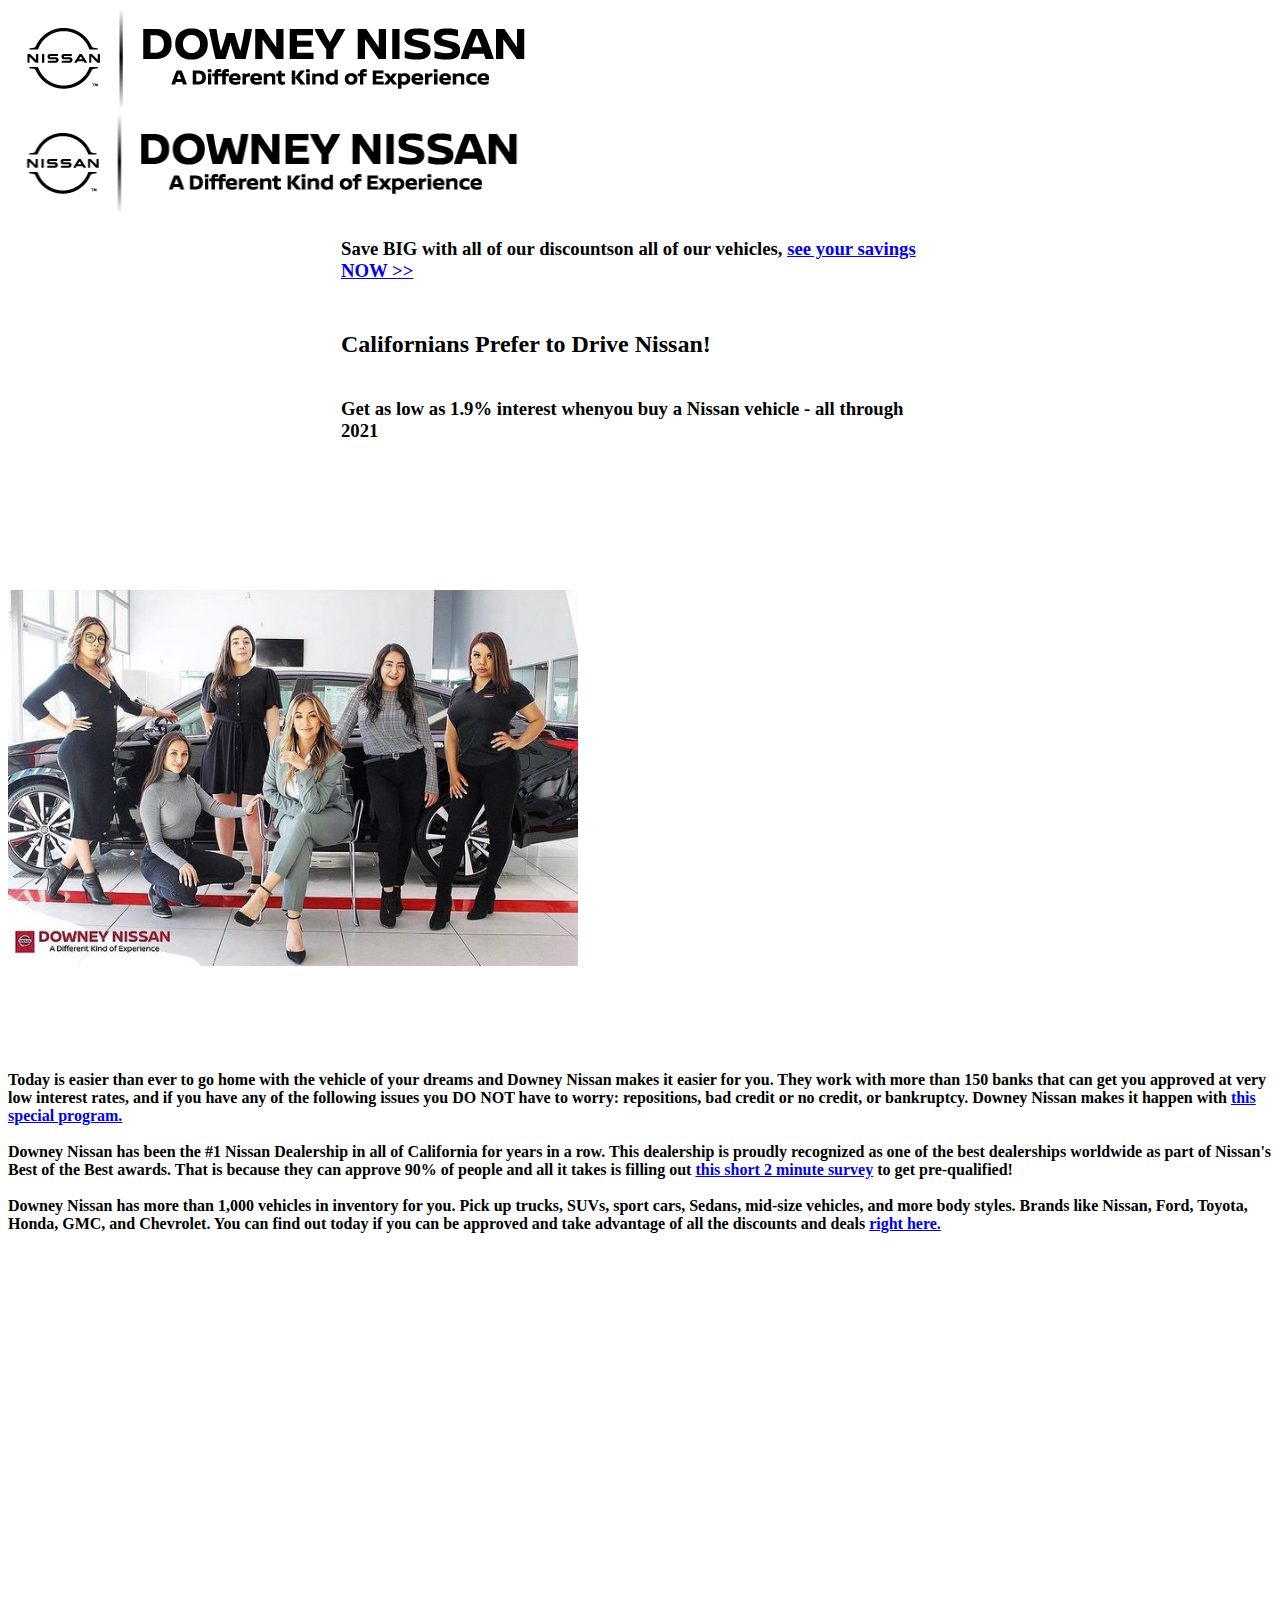
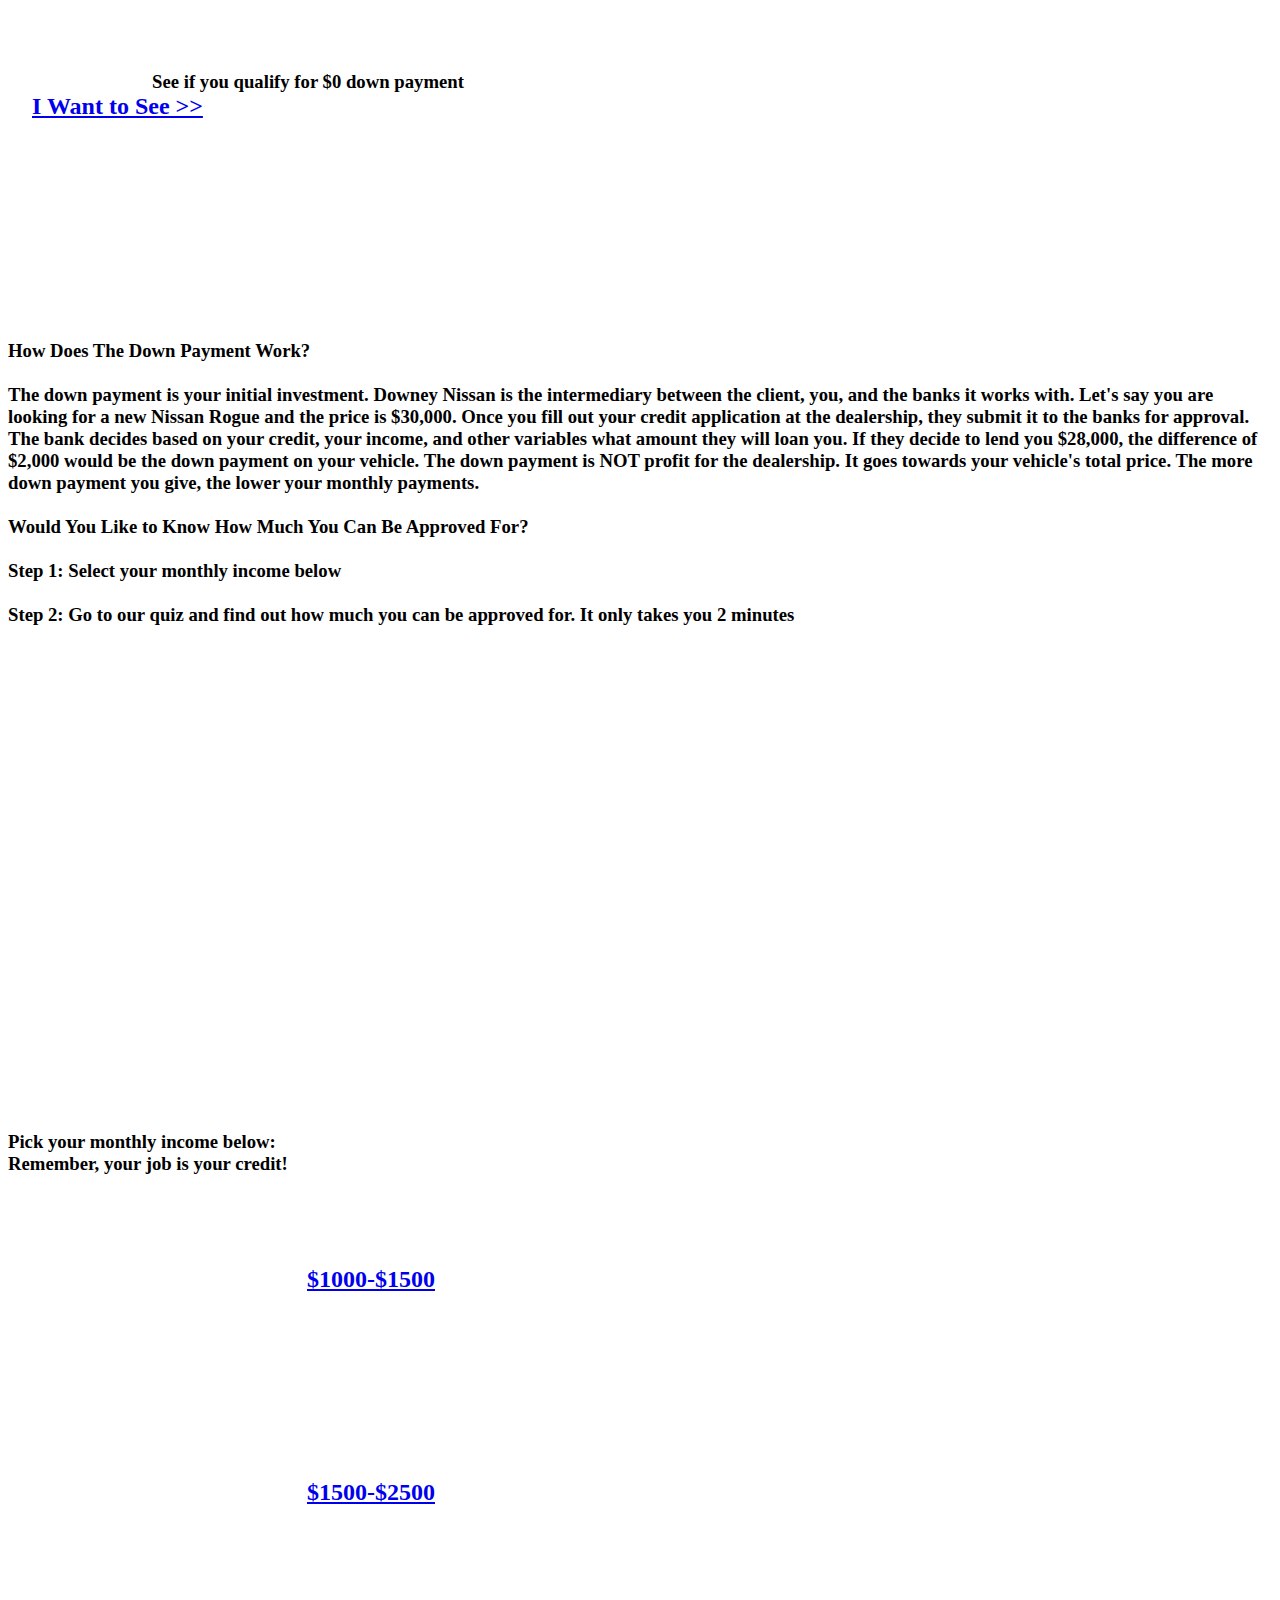
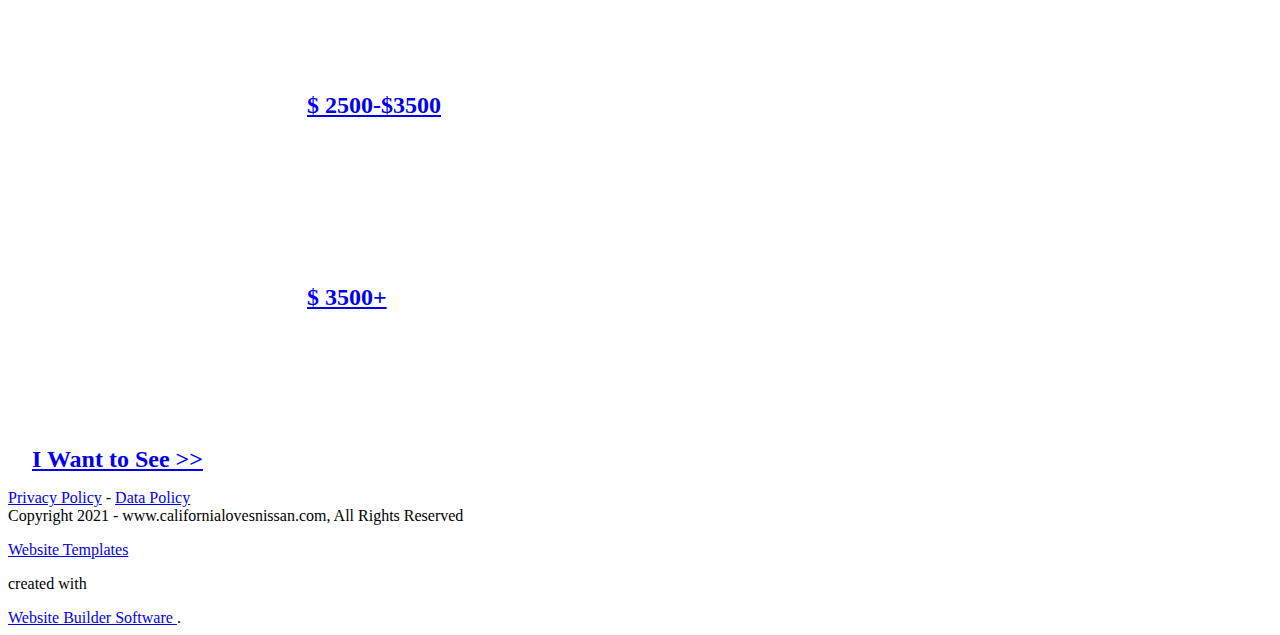
==== index.html @ 7647893a "Add files via upload" ====
<!DOCTYPE html>
<html style="font-size: 16px;">
  <head>
    <meta name="viewport" content="width=device-width, initial-scale=1.0">
    <meta charset="utf-8">
    <meta name="keywords" content="​Californians Prefer to Drive Nissan!">
    <meta name="description" content="">
    <meta name="page_type" content="np-template-header-footer-from-plugin">
    <title>Home</title>
    <link rel="stylesheet" href="nicepage.css" media="screen">
<link rel="stylesheet" href="Home.css" media="screen">
    <script class="u-script" type="text/javascript" src="jquery.js" defer=""></script>
    <script class="u-script" type="text/javascript" src="nicepage.js" defer=""></script>
    <meta name="generator" content="Nicepage 3.21.3, nicepage.com">
    <link id="u-theme-google-font" rel="stylesheet" href="https://fonts.googleapis.com/css?family=Roboto:100,100i,300,300i,400,400i,500,500i,700,700i,900,900i|Open+Sans:300,300i,400,400i,600,600i,700,700i,800,800i">
    
    
    
    
    
    
    
    
    <script type="application/ld+json">{
		"@context": "http://schema.org",
		"@type": "Organization",
		"name": "",
		"logo": "images/1c4e8a8b-c6d5-45f8-a0ec-f4ab6135fa18.png"
}</script>
    <meta name="theme-color" content="#478ac9">
    <meta property="og:title" content="Home">
    <meta property="og:type" content="website">
  </head>
  <body data-home-page="Home.html" data-home-page-title="Home" class="u-body"><header class="u-clearfix u-header u-header" id="sec-17c5"><div class="u-clearfix u-sheet u-sheet-1">
        <a href="https://nicepage.com" class="u-image u-logo u-image-1" data-image-width="537" data-image-height="101">
          <img src="images/1c4e8a8b-c6d5-45f8-a0ec-f4ab6135fa18.png" class="u-logo-image u-logo-image-1">
        </a>
      </div></header>
    <section class="u-clearfix u-section-1" id="sec-60d7">
      <div class="u-clearfix u-sheet u-sheet-1">
        <img class="u-image u-image-default u-image-1" src="images/1c4e8a8b-c6d5-45f8-a0ec-f4ab6135fa18.png" alt="" data-image-width="537" data-image-height="101">
      </div>
    </section>
    <section class="u-clearfix u-section-2" id="sec-3dcb">
      <div class="u-clearfix u-sheet u-sheet-1">
        <h3 class="u-align-center u-text u-text-1"> Save BIG with all of our discountson all of our vehicles,&nbsp;<a href="https://msgsndr.com/widget/survey/gq2xV0ipXV7Ov2pVZu5q" rel="noopener noreferrer" class="link--external u-active-none u-border-none u-btn u-button-style u-hover-none u-none u-text-palette-1-base u-btn-1">see your savings NOW &gt;&gt;</a>
        </h3>
        <h2 class="u-align-center u-text u-text-2"> Californians Prefer to Drive Nissan!</h2>
        <h3 class="u-align-center u-text u-text-3"> Get as low as 1.9% interest whenyou buy a Nissan vehicle - all through 2021</h3>
      </div>
    </section>
    <section class="u-clearfix u-section-3" id="sec-b639">
      <div class="u-clearfix u-sheet u-sheet-1">
        <img class="u-image u-image-default u-image-1" src="images/a7375b79-158e-428a-8b3e-96895ee8320e.jpeg" alt="" data-image-width="640" data-image-height="422">
      </div>
    </section>
    <section class="u-clearfix u-section-4" id="sec-b093">
      <div class="u-clearfix u-sheet u-valign-middle u-sheet-1">
        <h4 class="u-text u-text-default u-text-1"> Today is easier than ever to go home with the vehicle of your dreams and Downey Nissan makes it easier for you. They work with more than 150 banks that can get you approved at very low interest rates, and if you have any of the following issues you DO NOT have to worry: repositions, bad credit or no credit, or bankruptcy. Downey Nissan makes it happen with&nbsp;<a href="https://msgsndr.com/widget/survey/gq2xV0ipXV7Ov2pVZu5q" rel="noopener noreferrer" class="link--external u-active-none u-border-none u-btn u-button-style u-hover-none u-none u-text-palette-1-base u-btn-1">this special program.</a>
          <br>
          <br>Downey Nissan has been the #1 Nissan Dealership in all of California for years in a row. This dealership is proudly recognized as one of the best dealerships worldwide as part of Nissan's Best of the Best awards. That is because they can approve 90% of people and all it takes is filling out&nbsp;<a href="https://msgsndr.com/widget/survey/gq2xV0ipXV7Ov2pVZu5q" rel="noopener noreferrer" class="link--external u-active-none u-border-none u-btn u-button-style u-hover-none u-none u-text-palette-1-base u-btn-2">this short 2 minute survey</a>&nbsp;to get pre-qualified!<br>
          <br>Downey Nissan has more than 1,000 vehicles in inventory for you.&nbsp;Pick up trucks, SUVs, sport cars, Sedans, mid-size vehicles, and more body styles. Brands like Nissan, Ford, Toyota, Honda, GMC, and Chevrolet. You can find out today if you can be approved and take advantage of all the discounts and deals&nbsp;<a href="https://msgsndr.com/widget/survey/gq2xV0ipXV7Ov2pVZu5q" rel="noopener noreferrer" class="link--external u-active-none u-border-none u-btn u-button-style u-hover-none u-none u-text-palette-1-base u-btn-3">right here.</a>
        </h4>
      </div>
    </section>
    <section class="u-clearfix u-section-5" id="sec-127a">
      <div class="u-clearfix u-sheet u-sheet-1">
        <div class="u-border-3 u-border-grey-dark-1 u-line u-line-horizontal u-line-1"></div>
        <h3 class="u-text u-text-default u-text-1"> See if you qualify for $0 down payment</h3>
        <a href="https://nicepage.com/c/architecture-building-website-templates" class="u-border-none u-btn u-btn-round u-button-style u-custom-color-1 u-hover-custom-color-1 u-radius-6 u-btn-1">I Want to See &gt;&gt;<span style="font-size: 1.5rem;"></span>
        </a>
        <div class="u-border-3 u-border-grey-dark-1 u-expanded-width-md u-expanded-width-sm u-expanded-width-xs u-line u-line-horizontal u-line-2"></div>
      </div>
    </section>
    <section class="u-clearfix u-section-6" id="sec-6a4e">
      <div class="u-clearfix u-sheet u-sheet-1">
        <h3 class="u-text u-text-default u-text-1">
          <span style="font-weight: 700;"> How Does The Down Payment Work?</span>
          <br>
          <br>The down payment is your initial investment. Downey Nissan is the intermediary between the client, you, and the banks it works with. Let's say you are looking for a new Nissan Rogue and the price is $30,000. Once you fill out your credit application at the dealership, they submit it to the banks for approval. The bank decides based on your credit, your income, and other variables what amount they will loan you. If they decide to lend you $28,000, the difference of $2,000 would be the down payment on your vehicle.&nbsp;<span style="font-weight: 700;">The down payment is NOT profit for the dealership.</span>&nbsp;It goes towards your vehicle's total price. The more down payment you give, the lower your monthly payments.<br>
          <br>
          <span style="font-weight: 700;">Would You Like to Know How Much You Can Be Approved For?‍<br>
          </span>
          <br>Step 1: Select your monthly income below‍<br>
          <br>Step 2: Go to our quiz and find out how much you can be approved for. It only takes you 2 minutes
        </h3>
      </div>
    </section>
    <section class="u-clearfix u-section-7" id="sec-8693">
      <div class="u-clearfix u-sheet u-sheet-1">
        <div class="u-border-3 u-border-grey-dark-1 u-line u-line-horizontal u-line-1"></div>
        <h3 class="u-text u-text-default u-text-1"> Pick your monthly income below:<br>
          <span style="font-weight: 700;"></span>Remember, your job is your credit!
        </h3>
        <div class="u-clearfix u-layout-wrap u-layout-wrap-1">
          <div class="u-layout">
            <div class="u-layout-col">
              <div class="u-size-30">
                <div class="u-layout-row">
                  <div class="u-container-style u-layout-cell u-size-30 u-layout-cell-1">
                    <div class="u-container-layout u-valign-middle u-container-layout-1">
                      <a href="https://nicepage.com/k/awards-website-templates" class="u-align-center u-border-none u-btn u-btn-round u-button-style u-custom-color-2 u-hover-palette-1-light-1 u-radius-6 u-btn-1">$<span style="font-size: 1.5rem;"></span>1000-$1500
                      </a>
                    </div>
                  </div>
                  <div class="u-align-left u-container-style u-layout-cell u-size-30 u-layout-cell-2">
                    <div class="u-container-layout u-valign-middle u-container-layout-2">
                      <a href="https://nicepage.com/k/awards-website-templates" class="u-align-center u-border-none u-btn u-btn-round u-button-style u-custom-color-2 u-hover-palette-1-light-1 u-radius-6 u-btn-2">$<span style="font-size: 1.5rem;"></span>1500-$2500
                      </a>
                    </div>
                  </div>
                </div>
              </div>
              <div class="u-size-30">
                <div class="u-layout-row">
                  <div class="u-align-left u-container-style u-layout-cell u-size-30 u-layout-cell-3">
                    <div class="u-container-layout u-valign-middle u-container-layout-3">
                      <a href="https://nicepage.com/k/awards-website-templates" class="u-align-center u-border-none u-btn u-btn-round u-button-style u-custom-color-2 u-hover-palette-1-light-1 u-radius-6 u-btn-3">$<span style="font-size: 1.5rem;"> 25</span>00-$3500
                      </a>
                    </div>
                  </div>
                  <div class="u-align-left u-container-style u-layout-cell u-size-30 u-layout-cell-4">
                    <div class="u-container-layout u-container-layout-4">
                      <a href="https://nicepage.com/k/awards-website-templates" class="u-align-center u-border-none u-btn u-btn-round u-button-style u-custom-color-2 u-hover-palette-1-light-1 u-radius-6 u-btn-4">$<span style="font-size: 1.5rem;"> 35</span>00+
                      </a>
                    </div>
                  </div>
                </div>
              </div>
            </div>
          </div>
        </div>
        <a href="https://nicepage.com/c/architecture-building-website-templates" class="u-border-none u-btn u-btn-round u-button-style u-custom-color-1 u-hover-custom-color-1 u-radius-6 u-btn-5">I Want to See &gt;&gt;<span style="font-size: 1.5rem;"></span>
        </a>
      </div>
    </section>
    
    
    <footer class="u-align-center u-clearfix u-footer u-grey-80 u-footer" id="sec-2cbc"><div class="u-clearfix u-sheet u-valign-middle u-sheet-1">
        <p class="u-small-text u-text u-text-variant u-text-1">
          <a href="https://www.downeynissan.com/privacy-policy/" rel="noopener noreferrer" class="link--external u-active-none u-border-none u-btn u-button-style u-hover-none u-none u-text-palette-1-base u-btn-1">Privacy Policy</a>&nbsp;-&nbsp;<a href="https://www.downeynissan.com/privacy-policy/" rel="noopener noreferrer" class="link--external u-active-none u-border-none u-btn u-button-style u-hover-none u-none u-text-palette-1-base u-btn-2">Data Policy</a>
          <br>Copyright 2021 - www.californialovesnissan.com, All Rights Reserved
        </p>
      </div></footer>
    <section class="u-backlink u-clearfix u-grey-80">
      <a class="u-link" href="https://nicepage.com/website-templates" target="_blank">
        <span>Website Templates</span>
      </a>
      <p class="u-text">
        <span>created with</span>
      </p>
      <a class="u-link" href="https://nicepage.com/" target="_blank">
        <span>Website Builder Software</span>
      </a>. 
    </section>
  </body>
</html>
---- Home.css ----
.u-section-1 .u-sheet-1 {
  min-height: 100px;
}

.u-section-1 .u-image-1 {
  width: 529px;
  height: 101px;
  margin: 0 auto;
}

@media (max-width: 575px) {
  .u-section-1 .u-sheet-1 {
    min-height: 64px;
  }

  .u-section-1 .u-image-1 {
    width: 340px;
    height: 65px;
  }
}.u-section-2 .u-sheet-1 {
  min-height: 322px;
}

.u-section-2 .u-text-1 {
  width: 598px;
  margin: 20px auto 0;
}

.u-section-2 .u-btn-1 {
  background-image: none;
  padding: 0;
}

.u-section-2 .u-text-2 {
  font-weight: 700;
  width: 598px;
  margin: 49px auto 0;
}

.u-section-2 .u-text-3 {
  width: 598px;
  margin: 40px auto 29px;
}

@media (max-width: 767px) {
  .u-section-2 .u-text-1 {
    width: 540px;
  }

  .u-section-2 .u-text-2 {
    width: 540px;
  }

  .u-section-2 .u-text-3 {
    width: 540px;
  }
}

@media (max-width: 575px) {
  .u-section-2 .u-text-1 {
    width: 340px;
  }

  .u-section-2 .u-text-2 {
    width: 340px;
  }

  .u-section-2 .u-text-3 {
    width: 340px;
  }
}.u-section-3 .u-sheet-1 {
  min-height: 446px;
}

.u-section-3 .u-image-1 {
  width: 570px;
  height: 376px;
  margin: 30px auto 41px;
}

@media (max-width: 767px) {
  .u-section-3 .u-sheet-1 {
    min-height: 426px;
  }

  .u-section-3 .u-image-1 {
    width: 540px;
    height: 356px;
  }
}

@media (max-width: 575px) {
  .u-section-3 .u-sheet-1 {
    min-height: 294px;
  }

  .u-section-3 .u-image-1 {
    width: 340px;
    height: 224px;
  }
}.u-section-4 .u-sheet-1 {
  min-height: 500px;
}

.u-section-4 .u-text-1 {
  margin: 60px 0;
}

.u-section-4 .u-btn-1 {
  background-image: none;
  padding: 0;
}

.u-section-4 .u-btn-2 {
  background-image: none;
  padding: 0;
}

.u-section-4 .u-btn-3 {
  background-image: none;
  padding: 0;
}.u-section-5 .u-sheet-1 {
  min-height: 305px;
}

.u-section-5 .u-line-1 {
  width: 912px;
  height: 3px;
  margin: 45px auto 0;
}

.u-section-5 .u-text-1 {
  margin: 52px auto 0 144px;
}

.u-section-5 .u-btn-1 {
  border-style: none;
  font-weight: 700;
  font-size: 1.5rem;
  background-image: none;
  margin: -47px 164px 0 auto;
  padding: 10px 25px 11px 24px;
}

.u-section-5 .u-line-2 {
  width: 912px;
  height: 3px;
  margin: 55px auto 60px;
}

@media (max-width: 1199px) {
  .u-section-5 .u-sheet-1 {
    min-height: 306px;
  }

  .u-section-5 .u-text-1 {
    width: auto;
    margin-left: 64px;
  }

  .u-section-5 .u-btn-1 {
    margin-right: 86px;
  }
}

@media (max-width: 991px) {
  .u-section-5 .u-sheet-1 {
    min-height: 334px;
  }

  .u-section-5 .u-line-1 {
    width: 720px;
  }

  .u-section-5 .u-text-1 {
    margin-top: 45px;
    margin-left: auto;
  }

  .u-section-5 .u-btn-1 {
    margin-top: 27px;
    margin-right: auto;
  }

  .u-section-5 .u-line-2 {
    margin-top: 52px;
    transform-origin: center top 0px;
    margin-right: initial;
    margin-left: initial;
    width: auto;
  }
}

@media (max-width: 767px) {
  .u-section-5 .u-line-1 {
    width: 540px;
  }

  .u-section-5 .u-btn-1 {
    margin-top: 20px;
  }
}

@media (max-width: 575px) {
  .u-section-5 .u-line-1 {
    width: 340px;
  }
}.u-section-6 .u-sheet-1 {
  min-height: 728px;
}

.u-section-6 .u-text-1 {
  margin-bottom: 60px;
}.u-section-7 .u-sheet-1 {
  min-height: 781px;
}

.u-section-7 .u-line-1 {
  width: 912px;
  height: 3px;
  margin: 30px auto 0;
}

.u-section-7 .u-text-1 {
  font-weight: 700;
  margin: 30px auto 0;
}

.u-section-7 .u-layout-wrap-1 {
  width: 860px;
  margin: 61px auto 0;
}

.u-section-7 .u-layout-cell-1 {
  min-height: 213px;
}

.u-section-7 .u-container-layout-1 {
  padding: 30px;
}

.u-section-7 .u-btn-1 {
  border-style: none;
  font-weight: 700;
  font-size: 1.5rem;
  background-image: none;
  margin: 0 auto;
  padding: 21px 67px 22px;
}

.u-section-7 .u-layout-cell-2 {
  min-height: 213px;
}

.u-section-7 .u-container-layout-2 {
  padding: 30px;
}

.u-section-7 .u-btn-2 {
  border-style: none;
  font-weight: 700;
  font-size: 1.5rem;
  background-image: none;
  margin: 0 auto;
  padding: 21px 67px 22px;
}

.u-section-7 .u-layout-cell-3 {
  min-height: 192px;
}

.u-section-7 .u-container-layout-3 {
  padding: 30px;
}

.u-section-7 .u-btn-3 {
  border-style: none;
  font-weight: 700;
  font-size: 1.5rem;
  background-image: none;
  margin: 0 auto;
  padding: 21px 67px 22px;
}

.u-section-7 .u-layout-cell-4 {
  min-height: 192px;
}

.u-section-7 .u-container-layout-4 {
  padding: 30px;
}

.u-section-7 .u-btn-4 {
  border-style: none;
  font-weight: 700;
  font-size: 1.5rem;
  background-image: none;
  margin: 25px auto 0;
  padding: 21px 67px 22px;
}

.u-section-7 .u-btn-5 {
  border-style: none;
  font-weight: 700;
  font-size: 1.5rem;
  background-image: none;
  margin: 11px auto 60px;
  padding: 10px 25px 11px 24px;
}

@media (max-width: 1199px) {
  .u-section-7 .u-layout-wrap-1 {
    position: relative;
  }
}

@media (max-width: 991px) {
  .u-section-7 .u-sheet-1 {
    min-height: 576px;
  }

  .u-section-7 .u-line-1 {
    width: 720px;
  }

  .u-section-7 .u-layout-wrap-1 {
    width: 720px;
  }

  .u-section-7 .u-layout-cell-1 {
    min-height: 100px;
  }

  .u-section-7 .u-layout-cell-2 {
    min-height: 100px;
  }

  .u-section-7 .u-layout-cell-3 {
    min-height: 100px;
  }

  .u-section-7 .u-layout-cell-4 {
    min-height: 100px;
  }
}

@media (max-width: 767px) {
  .u-section-7 .u-sheet-1 {
    min-height: 776px;
  }

  .u-section-7 .u-line-1 {
    width: 540px;
  }

  .u-section-7 .u-layout-wrap-1 {
    width: 540px;
  }

  .u-section-7 .u-container-layout-1 {
    padding-left: 10px;
    padding-right: 10px;
  }

  .u-section-7 .u-container-layout-2 {
    padding-left: 10px;
    padding-right: 10px;
  }

  .u-section-7 .u-container-layout-3 {
    padding-left: 10px;
    padding-right: 10px;
  }

  .u-section-7 .u-container-layout-4 {
    padding-left: 10px;
    padding-right: 10px;
  }
}

@media (max-width: 575px) {
  .u-section-7 .u-line-1 {
    width: 340px;
  }

  .u-section-7 .u-layout-wrap-1 {
    width: 340px;
  }
}
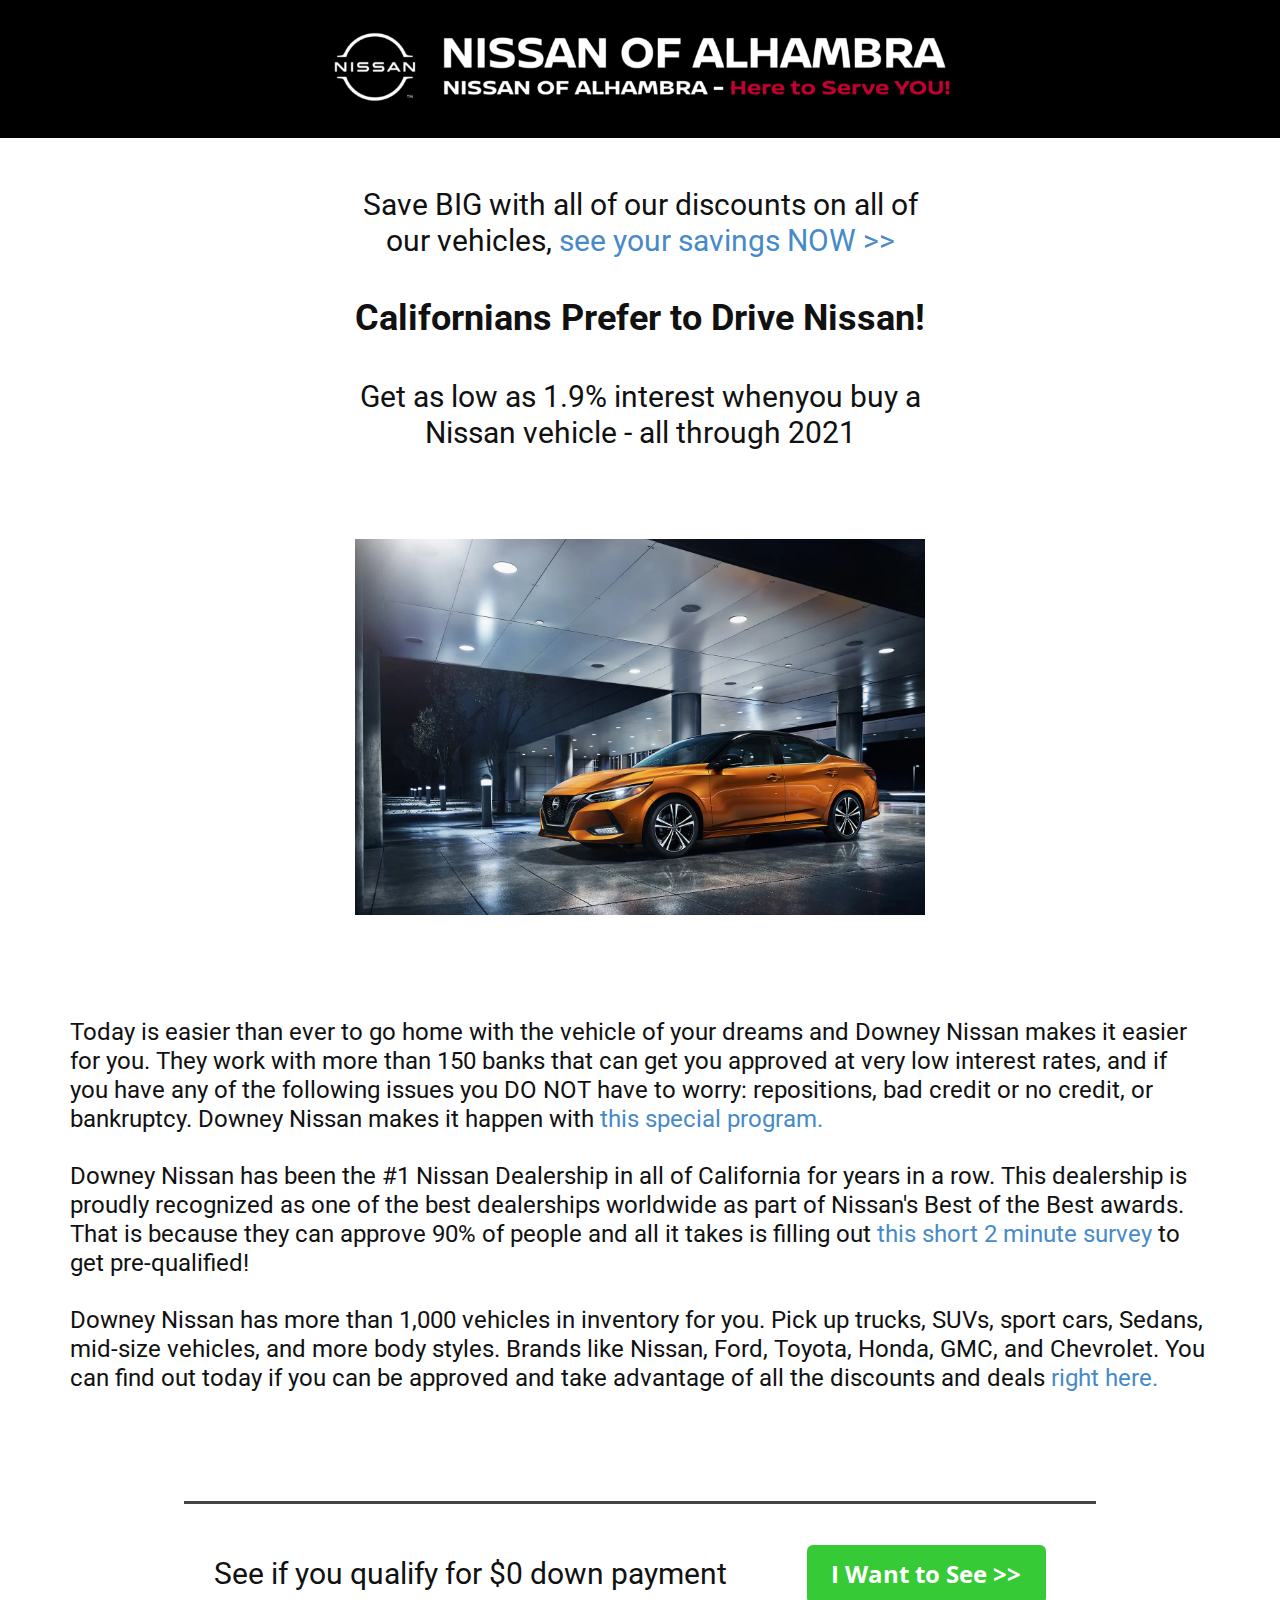
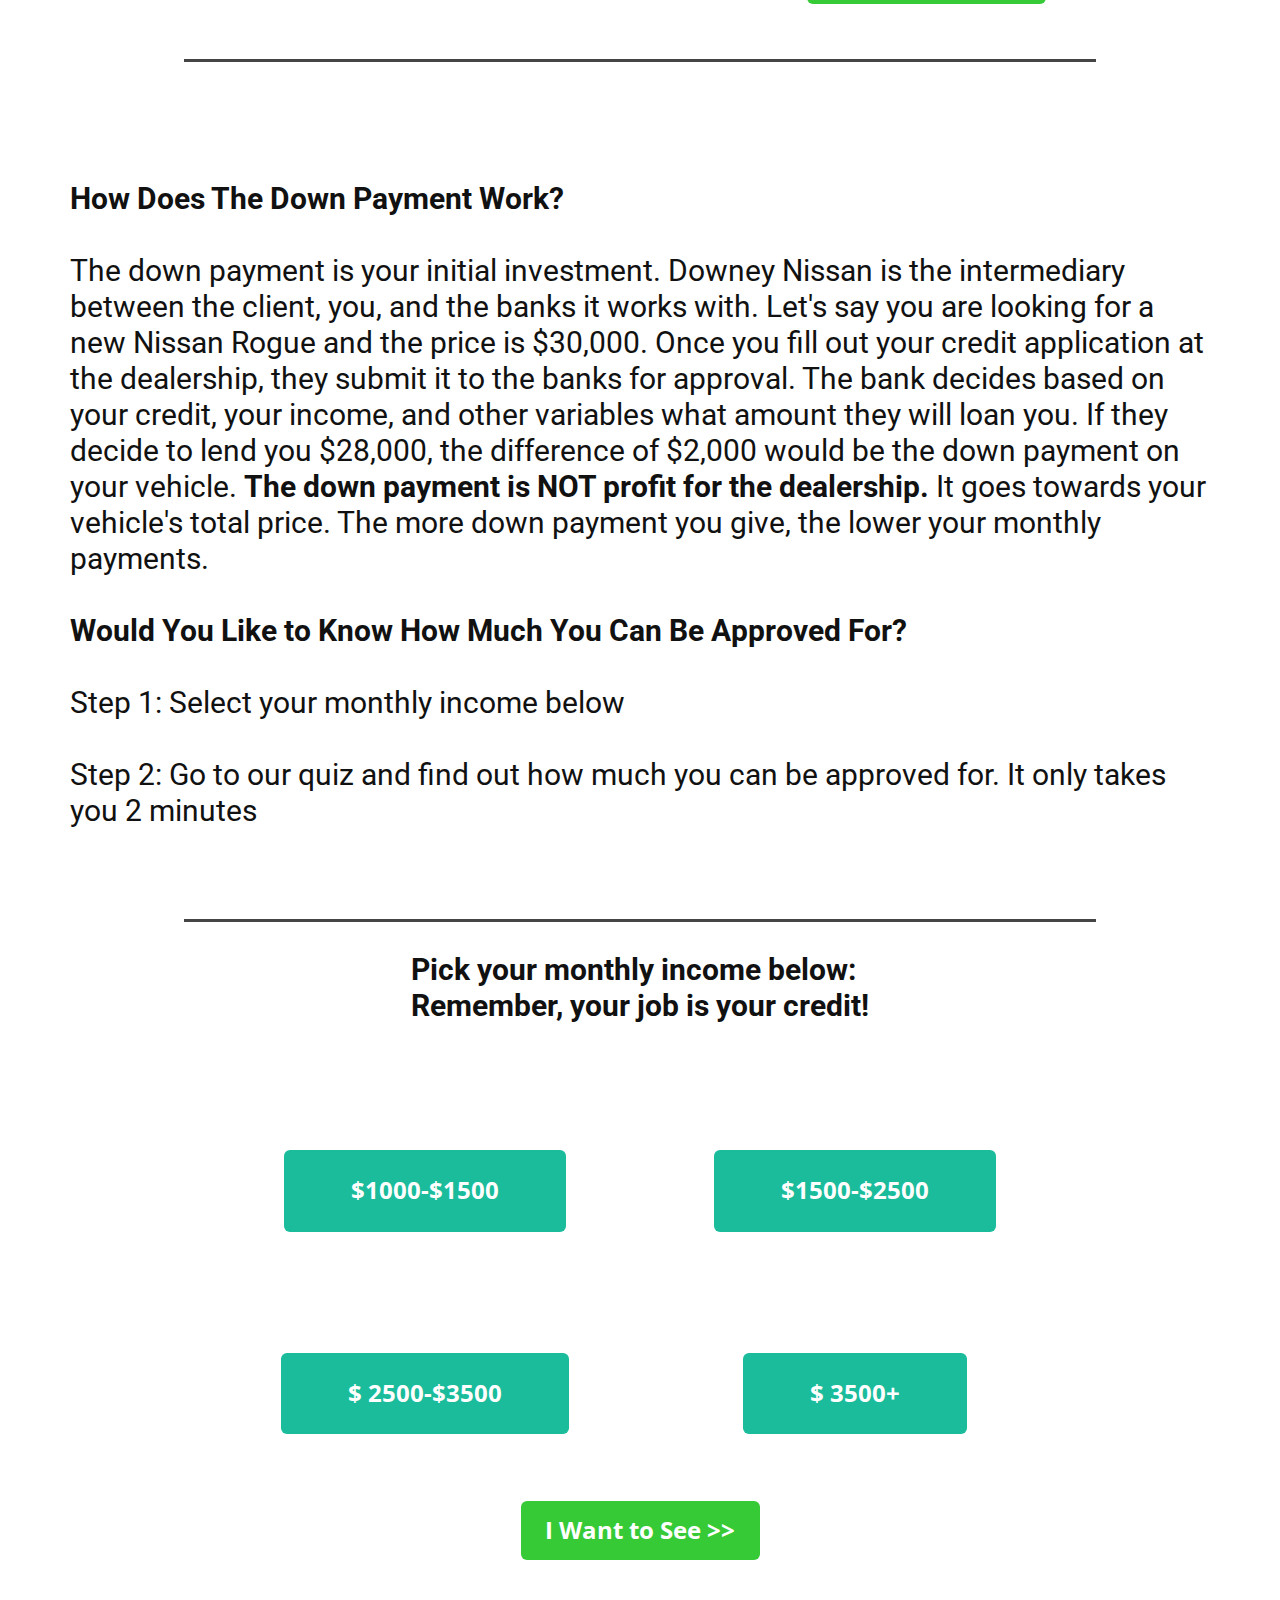
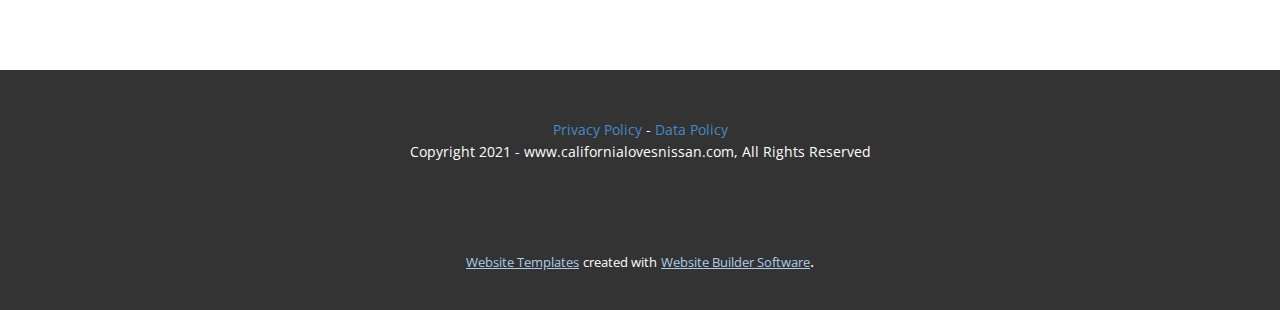
==== commit 7efb9279: "Add files via upload" ====
--- a/index.html
+++ b/index.html
@@ -12,8 +12,8 @@
     <script class="u-script" type="text/javascript" src="jquery.js" defer=""></script>
     <script class="u-script" type="text/javascript" src="nicepage.js" defer=""></script>
     <meta name="generator" content="Nicepage 3.21.3, nicepage.com">
+    
     <link id="u-theme-google-font" rel="stylesheet" href="https://fonts.googleapis.com/css?family=Roboto:100,100i,300,300i,400,400i,500,500i,700,700i,900,900i|Open+Sans:300,300i,400,400i,600,600i,700,700i,800,800i">
-    
     
     
     
@@ -25,45 +25,40 @@
 		"@context": "http://schema.org",
 		"@type": "Organization",
 		"name": "",
-		"logo": "images/1c4e8a8b-c6d5-45f8-a0ec-f4ab6135fa18.png"
+		"logo": "images/NissanofAlhambra_White-1024x134.png"
 }</script>
     <meta name="theme-color" content="#478ac9">
     <meta property="og:title" content="Home">
     <meta property="og:type" content="website">
   </head>
-  <body data-home-page="Home.html" data-home-page-title="Home" class="u-body"><header class="u-clearfix u-header u-header" id="sec-17c5"><div class="u-clearfix u-sheet u-sheet-1">
-        <a href="https://nicepage.com" class="u-image u-logo u-image-1" data-image-width="537" data-image-height="101">
-          <img src="images/1c4e8a8b-c6d5-45f8-a0ec-f4ab6135fa18.png" class="u-logo-image u-logo-image-1">
+  <body data-home-page="Home.html" data-home-page-title="Home" class="u-body"><header class="u-black u-clearfix u-header u-header" id="sec-17c5"><div class="u-clearfix u-sheet u-sheet-1">
+        <a href="https://nicepage.com" class="u-align-center u-image u-logo u-image-1" data-image-width="1024" data-image-height="134">
+          <img src="images/NissanofAlhambra_White-1024x134.png" class="u-logo-image u-logo-image-1">
         </a>
       </div></header>
-    <section class="u-clearfix u-section-1" id="sec-60d7">
+    <section class="u-clearfix u-section-1" id="sec-3dcb">
       <div class="u-clearfix u-sheet u-sheet-1">
-        <img class="u-image u-image-default u-image-1" src="images/1c4e8a8b-c6d5-45f8-a0ec-f4ab6135fa18.png" alt="" data-image-width="537" data-image-height="101">
-      </div>
-    </section>
-    <section class="u-clearfix u-section-2" id="sec-3dcb">
-      <div class="u-clearfix u-sheet u-sheet-1">
-        <h3 class="u-align-center u-text u-text-1"> Save BIG with all of our discountson all of our vehicles,&nbsp;<a href="https://msgsndr.com/widget/survey/gq2xV0ipXV7Ov2pVZu5q" rel="noopener noreferrer" class="link--external u-active-none u-border-none u-btn u-button-style u-hover-none u-none u-text-palette-1-base u-btn-1">see your savings NOW &gt;&gt;</a>
+        <h3 class="u-align-center u-text u-text-1"> Save BIG with all of our discounts on all of our vehicles,&nbsp;<a href="https://msgsndr.com/widget/survey/gq2xV0ipXV7Ov2pVZu5q" rel="noopener noreferrer" class="link--external u-active-none u-border-none u-btn u-button-style u-hover-none u-none u-text-palette-1-base u-btn-1">see your savings NOW &gt;&gt;</a>
         </h3>
         <h2 class="u-align-center u-text u-text-2"> Californians Prefer to Drive Nissan!</h2>
         <h3 class="u-align-center u-text u-text-3"> Get as low as 1.9% interest whenyou buy a Nissan vehicle - all through 2021</h3>
       </div>
     </section>
-    <section class="u-clearfix u-section-3" id="sec-b639">
+    <section class="u-clearfix u-section-2" id="sec-b639">
       <div class="u-clearfix u-sheet u-sheet-1">
-        <img class="u-image u-image-default u-image-1" src="images/a7375b79-158e-428a-8b3e-96895ee8320e.jpeg" alt="" data-image-width="640" data-image-height="422">
+        <img class="u-image u-image-default u-image-1" src="images/About-Us.png" alt="" data-image-width="1920" data-image-height="1080">
       </div>
     </section>
-    <section class="u-clearfix u-section-4" id="sec-b093">
+    <section class="u-clearfix u-section-3" id="sec-b093">
       <div class="u-clearfix u-sheet u-valign-middle u-sheet-1">
-        <h4 class="u-text u-text-default u-text-1"> Today is easier than ever to go home with the vehicle of your dreams and Downey Nissan makes it easier for you. They work with more than 150 banks that can get you approved at very low interest rates, and if you have any of the following issues you DO NOT have to worry: repositions, bad credit or no credit, or bankruptcy. Downey Nissan makes it happen with&nbsp;<a href="https://msgsndr.com/widget/survey/gq2xV0ipXV7Ov2pVZu5q" rel="noopener noreferrer" class="link--external u-active-none u-border-none u-btn u-button-style u-hover-none u-none u-text-palette-1-base u-btn-1">this special program.</a>
+        <h4 class="u-text u-text-1"> Today is easier than ever to go home with the vehicle of your dreams and Downey Nissan makes it easier for you. They work with more than 150 banks that can get you approved at very low interest rates, and if you have any of the following issues you DO NOT have to worry: repositions, bad credit or no credit, or bankruptcy. Downey Nissan makes it happen with&nbsp;<a href="https://msgsndr.com/widget/survey/gq2xV0ipXV7Ov2pVZu5q" rel="noopener noreferrer" class="link--external u-active-none u-border-none u-btn u-button-style u-hover-none u-none u-text-palette-1-base u-btn-1">this special program.</a>
           <br>
           <br>Downey Nissan has been the #1 Nissan Dealership in all of California for years in a row. This dealership is proudly recognized as one of the best dealerships worldwide as part of Nissan's Best of the Best awards. That is because they can approve 90% of people and all it takes is filling out&nbsp;<a href="https://msgsndr.com/widget/survey/gq2xV0ipXV7Ov2pVZu5q" rel="noopener noreferrer" class="link--external u-active-none u-border-none u-btn u-button-style u-hover-none u-none u-text-palette-1-base u-btn-2">this short 2 minute survey</a>&nbsp;to get pre-qualified!<br>
           <br>Downey Nissan has more than 1,000 vehicles in inventory for you.&nbsp;Pick up trucks, SUVs, sport cars, Sedans, mid-size vehicles, and more body styles. Brands like Nissan, Ford, Toyota, Honda, GMC, and Chevrolet. You can find out today if you can be approved and take advantage of all the discounts and deals&nbsp;<a href="https://msgsndr.com/widget/survey/gq2xV0ipXV7Ov2pVZu5q" rel="noopener noreferrer" class="link--external u-active-none u-border-none u-btn u-button-style u-hover-none u-none u-text-palette-1-base u-btn-3">right here.</a>
         </h4>
       </div>
     </section>
-    <section class="u-clearfix u-section-5" id="sec-127a">
+    <section class="u-clearfix u-section-4" id="sec-127a">
       <div class="u-clearfix u-sheet u-sheet-1">
         <div class="u-border-3 u-border-grey-dark-1 u-line u-line-horizontal u-line-1"></div>
         <h3 class="u-text u-text-default u-text-1"> See if you qualify for $0 down payment</h3>
@@ -72,7 +67,7 @@
         <div class="u-border-3 u-border-grey-dark-1 u-expanded-width-md u-expanded-width-sm u-expanded-width-xs u-line u-line-horizontal u-line-2"></div>
       </div>
     </section>
-    <section class="u-clearfix u-section-6" id="sec-6a4e">
+    <section class="u-clearfix u-section-5" id="sec-6a4e">
       <div class="u-clearfix u-sheet u-sheet-1">
         <h3 class="u-text u-text-default u-text-1">
           <span style="font-weight: 700;"> How Does The Down Payment Work?</span>
@@ -86,7 +81,7 @@
         </h3>
       </div>
     </section>
-    <section class="u-clearfix u-section-7" id="sec-8693">
+    <section class="u-clearfix u-section-6" id="sec-8693">
       <div class="u-clearfix u-sheet u-sheet-1">
         <div class="u-border-3 u-border-grey-dark-1 u-line u-line-horizontal u-line-1"></div>
         <h3 class="u-text u-text-default u-text-1"> Pick your monthly income below:<br>
--- a/nicepage.css
+++ b/nicepage.css
@@ -0,0 +1,34490 @@
+/*begin-commonstyles library*//*!
+ * froala_editor v3.2.3 (https://www.froala.com/wysiwyg-editor)
+ * License https://froala.com/wysiwyg-editor/terms/
+ * Copyright 2014-2020 Froala Labs
+ */
+
+.fr-clearfix::after {
+  clear: both;
+  display: block;
+  content: "";
+  height: 0; }
+
+.fr-hide-by-clipping {
+  position: absolute;
+  width: 1px;
+  height: 1px;
+  padding: 0;
+  margin: -1px;
+  overflow: hidden;
+  clip: rect(0, 0, 0, 0);
+  border: 0; }
+
+.fr-view img.fr-rounded, .fr-view .fr-img-caption.fr-rounded img {
+  border-radius: 10px;
+  -moz-border-radius: 10px;
+  -webkit-border-radius: 10px;
+  -moz-background-clip: padding;
+  -webkit-background-clip: padding-box;
+  background-clip: padding-box; }
+
+.fr-view img.fr-shadow, .fr-view .fr-img-caption.fr-shadow img {
+  -webkit-box-shadow: 10px 10px 5px 0px #cccccc;
+  -moz-box-shadow: 10px 10px 5px 0px #cccccc;
+  box-shadow: 10px 10px 5px 0px #cccccc; }
+
+.fr-view img.fr-bordered, .fr-view .fr-img-caption.fr-bordered img {
+  border: solid 5px #CCC; }
+
+.fr-view img.fr-bordered {
+  -webkit-box-sizing: content-box;
+  -moz-box-sizing: content-box;
+  box-sizing: content-box; }
+
+.fr-view .fr-img-caption.fr-bordered img {
+  -webkit-box-sizing: border-box;
+  -moz-box-sizing: border-box;
+  box-sizing: border-box; }
+
+.fr-view {
+  word-wrap: break-word; }
+  .fr-view span[style~="color:"] a {
+    color: inherit; }
+  .fr-view strong {
+    font-weight: 700; }
+  .fr-view table {
+    border: none;
+    border-collapse: collapse;
+    empty-cells: show;
+    max-width: 100%; }
+    .fr-view table td {
+      min-width: 5px; }
+    .fr-view table.fr-dashed-borders td, .fr-view table.fr-dashed-borders th {
+      border-style: dashed; }
+    .fr-view table.fr-alternate-rows tbody tr:nth-child(2n) {
+      background: whitesmoke; }
+    .fr-view table td, .fr-view table th {
+      border: 1px solid #DDD; }
+      .fr-view table td:empty, .fr-view table th:empty {
+        height: 20px; }
+      .fr-view table td.fr-highlighted, .fr-view table th.fr-highlighted {
+        border: 1px double red; }
+      .fr-view table td.fr-thick, .fr-view table th.fr-thick {
+        border-width: 2px; }
+    .fr-view table th {
+      background: #ececec; }
+  .fr-view hr {
+    clear: both;
+    user-select: none;
+    -o-user-select: none;
+    -moz-user-select: none;
+    -khtml-user-select: none;
+    -webkit-user-select: none;
+    -ms-user-select: none;
+    break-after: always;
+    page-break-after: always; }
+  .fr-view .fr-file {
+    position: relative; }
+    .fr-view .fr-file::after {
+      position: relative;
+      content: "\1F4CE";
+      font-weight: normal; }
+  .fr-view pre {
+    white-space: pre-wrap;
+    word-wrap: break-word;
+    overflow: visible; }
+/*.fr-view[dir="rtl"] blockquote {
+  border-left: none;
+  border-right: solid 2px #5E35B1;
+  margin-right: 0;
+  padding-right: 5px;
+  padding-left: 0; }
+  .fr-view[dir="rtl"] blockquote blockquote {
+    border-color: #00BCD4; }
+    .fr-view[dir="rtl"] blockquote blockquote blockquote {
+      border-color: #43A047; }
+.fr-view blockquote {
+  border-left: solid 2px #5E35B1;
+  margin-left: 0;
+  padding-left: 5px;
+  color: #5E35B1; }
+  .fr-view blockquote blockquote {
+    border-color: #00BCD4;
+    color: #00BCD4; }
+    .fr-view blockquote blockquote blockquote {
+      border-color: #43A047;
+      color: #43A047; }*/
+  .fr-view span.fr-emoticon {
+    font-weight: normal;
+    font-family: "Apple Color Emoji","Segoe UI Emoji","NotoColorEmoji","Segoe UI Symbol","Android Emoji","EmojiSymbols";
+    display: inline;
+    line-height: 0; }
+    .fr-view span.fr-emoticon.fr-emoticon-img {
+      background-repeat: no-repeat !important;
+      font-size: inherit;
+      height: 1em;
+      width: 1em;
+      min-height: 20px;
+      min-width: 20px;
+      display: inline-block;
+      margin: -.1em .1em .1em;
+      line-height: 1;
+      vertical-align: middle; }
+  .fr-view .fr-text-gray {
+    color: #AAA !important; }
+  .fr-view .fr-text-bordered {
+    border-top: solid 1px #222;
+    border-bottom: solid 1px #222;
+    padding: 10px 0; }
+  .fr-view .fr-text-spaced {
+    letter-spacing: 1px; }
+  .fr-view .fr-text-uppercase {
+    text-transform: uppercase; }
+  .fr-view .fr-class-highlighted {
+    background-color: #ffff00; }
+  .fr-view .fr-class-code {
+    border-color: #cccccc;
+    border-radius: 2px;
+    -moz-border-radius: 2px;
+    -webkit-border-radius: 2px;
+    -moz-background-clip: padding;
+    -webkit-background-clip: padding-box;
+    background-clip: padding-box;
+    background: #f5f5f5;
+    padding: 10px;
+    font-family: "Courier New", Courier, monospace; }
+  .fr-view .fr-class-transparency {
+    opacity: 0.5; }
+  .fr-view img {
+    position: relative;
+    max-width: 100%; }
+    .fr-view img.fr-dib {
+      margin: 10px auto;
+      display: block;
+      float: none;
+      vertical-align: top; }
+      .fr-view img.fr-dib.fr-fil {
+        margin-left: 0;
+        text-align: left; }
+      .fr-view img.fr-dib.fr-fir {
+        margin-right: 0;
+        text-align: right; }
+    .fr-view img.fr-dii {
+      display: inline-block;
+      float: none;
+      vertical-align: bottom;
+      margin-left: 5px;
+      margin-right: 5px;
+      max-width: calc(100% - (2 * 5px)); }
+      .fr-view img.fr-dii.fr-fil {
+        float: left;
+        margin: 10px 15px 10px 0;
+        max-width: calc(100% - 5px); }
+      .fr-view img.fr-dii.fr-fir {
+        float: right;
+        margin: 10px 0 10px 15px;
+        max-width: calc(100% - 5px); }
+  .fr-view span.fr-img-caption {
+    position: relative;
+    max-width: 100%; }
+    .fr-view span.fr-img-caption.fr-dib {
+      margin: 5px auto;
+      display: block;
+      float: none;
+      vertical-align: top; }
+      .fr-view span.fr-img-caption.fr-dib.fr-fil {
+        margin-left: 0;
+        text-align: left; }
+      .fr-view span.fr-img-caption.fr-dib.fr-fir {
+        margin-right: 0;
+        text-align: right; }
+    .fr-view span.fr-img-caption.fr-dii {
+      display: inline-block;
+      float: none;
+      vertical-align: bottom;
+      margin-left: 5px;
+      margin-right: 5px;
+      max-width: calc(100% - (2 * 5px)); }
+      .fr-view span.fr-img-caption.fr-dii.fr-fil {
+        float: left;
+        margin: 5px 5px 5px 0;
+        max-width: calc(100% - 5px); }
+      .fr-view span.fr-img-caption.fr-dii.fr-fir {
+        float: right;
+        margin: 5px 0 5px 5px;
+        max-width: calc(100% - 5px); }
+  .fr-view .fr-video {
+    text-align: center;
+    position: relative; }
+    .fr-view .fr-video.fr-rv {
+      padding-bottom: 56.25%;
+      padding-top: 30px;
+      height: 0;
+      overflow: hidden; }
+      .fr-view .fr-video.fr-rv > iframe, .fr-view .fr-video.fr-rv object, .fr-view .fr-video.fr-rv embed {
+        position: absolute !important;
+        top: 0;
+        left: 0;
+        width: 100%;
+        height: 100%; }
+    .fr-view .fr-video > * {
+      -webkit-box-sizing: content-box;
+      -moz-box-sizing: content-box;
+      box-sizing: content-box;
+      max-width: 100%;
+      border: none; }
+    .fr-view .fr-video.fr-dvb {
+      display: block;
+      clear: both; }
+      .fr-view .fr-video.fr-dvb.fr-fvl {
+        text-align: left; }
+      .fr-view .fr-video.fr-dvb.fr-fvr {
+        text-align: right; }
+    .fr-view .fr-video.fr-dvi {
+      display: inline-block; }
+      .fr-view .fr-video.fr-dvi.fr-fvl {
+        float: left; }
+      .fr-view .fr-video.fr-dvi.fr-fvr {
+        float: right; }
+  .fr-view a.fr-strong {
+    font-weight: 700; }
+  .fr-view a.fr-green {
+    color: green; }
+  .fr-view .fr-img-caption {
+    text-align: center; }
+    .fr-view .fr-img-caption .fr-img-wrap {
+      padding: 0;
+      margin: auto;
+      text-align: center;
+      width: 100%; }
+      .fr-view .fr-img-caption .fr-img-wrap a {
+        display: block; }
+      .fr-view .fr-img-caption .fr-img-wrap img {
+        display: block;
+        margin: auto;
+        width: 100%; }
+      .fr-view .fr-img-caption .fr-img-wrap > span {
+        margin: auto;
+        display: block;
+        padding: 5px 5px 10px;
+        font-size: 14px;
+        font-weight: initial;
+        -webkit-box-sizing: border-box;
+        -moz-box-sizing: border-box;
+        box-sizing: border-box;
+        -webkit-opacity: 0.9;
+        -moz-opacity: 0.9;
+        opacity: 0.9;
+        -ms-filter: "progid:DXImageTransform.Microsoft.Alpha(Opacity=0)";
+        width: 100%;
+        text-align: center; }
+  .fr-view button.fr-rounded, .fr-view input.fr-rounded, .fr-view textarea.fr-rounded {
+    border-radius: 10px;
+    -moz-border-radius: 10px;
+    -webkit-border-radius: 10px;
+    -moz-background-clip: padding;
+    -webkit-background-clip: padding-box;
+    background-clip: padding-box; }
+  .fr-view button.fr-large, .fr-view input.fr-large, .fr-view textarea.fr-large {
+    font-size: 24px; }
+  .fr-view ul, .fr-view ol {
+    list-style-position: inside; }
+
+/**
+ * Image style.
+ */
+a.fr-view.fr-strong {
+  font-weight: 700; }
+a.fr-view.fr-green {
+  color: green; }
+
+/**
+ * Link style.
+ */
+img.fr-view {
+  position: relative;
+  max-width: 100%; }
+  img.fr-view.fr-dib {
+    margin: 5px auto;
+    display: block;
+    float: none;
+    vertical-align: top; }
+    img.fr-view.fr-dib.fr-fil {
+      margin-left: 0;
+      text-align: left; }
+    img.fr-view.fr-dib.fr-fir {
+      margin-right: 0;
+      text-align: right; }
+  img.fr-view.fr-dii {
+    display: inline-block;
+    float: none;
+    vertical-align: bottom;
+    margin-left: 5px;
+    margin-right: 5px;
+    max-width: calc(100% - (2 * 5px)); }
+    img.fr-view.fr-dii.fr-fil {
+      float: left;
+      margin: 5px 5px 5px 0;
+      max-width: calc(100% - 5px); }
+    img.fr-view.fr-dii.fr-fir {
+      float: right;
+      margin: 5px 0 5px 5px;
+      max-width: calc(100% - 5px); }
+
+span.fr-img-caption.fr-view {
+  position: relative;
+  max-width: 100%; }
+  span.fr-img-caption.fr-view.fr-dib {
+    margin: 5px auto;
+    display: block;
+    float: none;
+    vertical-align: top; }
+    span.fr-img-caption.fr-view.fr-dib.fr-fil {
+      margin-left: 0;
+      text-align: left; }
+    span.fr-img-caption.fr-view.fr-dib.fr-fir {
+      margin-right: 0;
+      text-align: right; }
+  span.fr-img-caption.fr-view.fr-dii {
+    display: inline-block;
+    float: none;
+    vertical-align: bottom;
+    margin-left: 5px;
+    margin-right: 5px;
+    max-width: calc(100% - (2 * 5px)); }
+    span.fr-img-caption.fr-view.fr-dii.fr-fil {
+      float: left;
+      margin: 5px 5px 5px 0;
+      max-width: calc(100% - 5px); }
+    span.fr-img-caption.fr-view.fr-dii.fr-fir {
+      float: right;
+      margin: 5px 0 5px 5px;
+      max-width: calc(100% - 5px); }
+/*end-commonstyles library*//*begin-commonstyles library*/@charset "UTF-8";
+
+/*!
+ * animate.css -https://daneden.github.io/animate.css/
+ * Version - 3.7.2
+ * Licensed under the MIT license - http://opensource.org/licenses/MIT
+ *
+ * Copyright (c) 2019 Daniel Eden
+ */
+
+@-webkit-keyframes bounce {
+  from,
+  20%,
+  53%,
+  80%,
+  to {
+    -webkit-animation-timing-function: cubic-bezier(0.215, 0.61, 0.355, 1);
+    animation-timing-function: cubic-bezier(0.215, 0.61, 0.355, 1);
+    -webkit-transform: translate3d(0, 0, 0);
+    transform: translate3d(0, 0, 0);
+  }
+
+  40%,
+  43% {
+    -webkit-animation-timing-function: cubic-bezier(0.755, 0.05, 0.855, 0.06);
+    animation-timing-function: cubic-bezier(0.755, 0.05, 0.855, 0.06);
+    -webkit-transform: translate3d(0, -30px, 0);
+    transform: translate3d(0, -30px, 0);
+  }
+
+  70% {
+    -webkit-animation-timing-function: cubic-bezier(0.755, 0.05, 0.855, 0.06);
+    animation-timing-function: cubic-bezier(0.755, 0.05, 0.855, 0.06);
+    -webkit-transform: translate3d(0, -15px, 0);
+    transform: translate3d(0, -15px, 0);
+  }
+
+  90% {
+    -webkit-transform: translate3d(0, -4px, 0);
+    transform: translate3d(0, -4px, 0);
+  }
+}
+
+@keyframes bounce {
+  from,
+  20%,
+  53%,
+  80%,
+  to {
+    -webkit-animation-timing-function: cubic-bezier(0.215, 0.61, 0.355, 1);
+    animation-timing-function: cubic-bezier(0.215, 0.61, 0.355, 1);
+    -webkit-transform: translate3d(0, 0, 0);
+    transform: translate3d(0, 0, 0);
+  }
+
+  40%,
+  43% {
+    -webkit-animation-timing-function: cubic-bezier(0.755, 0.05, 0.855, 0.06);
+    animation-timing-function: cubic-bezier(0.755, 0.05, 0.855, 0.06);
+    -webkit-transform: translate3d(0, -30px, 0);
+    transform: translate3d(0, -30px, 0);
+  }
+
+  70% {
+    -webkit-animation-timing-function: cubic-bezier(0.755, 0.05, 0.855, 0.06);
+    animation-timing-function: cubic-bezier(0.755, 0.05, 0.855, 0.06);
+    -webkit-transform: translate3d(0, -15px, 0);
+    transform: translate3d(0, -15px, 0);
+  }
+
+  90% {
+    -webkit-transform: translate3d(0, -4px, 0);
+    transform: translate3d(0, -4px, 0);
+  }
+}
+
+.bounce {
+  -webkit-animation-name: bounce;
+  animation-name: bounce;
+  -webkit-transform-origin: center bottom;
+  transform-origin: center bottom;
+}
+
+@-webkit-keyframes flash {
+  from,
+  50%,
+  to {
+    opacity: 1;
+  }
+
+  25%,
+  75% {
+    opacity: 0;
+  }
+}
+
+@keyframes flash {
+  from,
+  50%,
+  to {
+    opacity: 1;
+  }
+
+  25%,
+  75% {
+    opacity: 0;
+  }
+}
+
+.flash {
+  -webkit-animation-name: flash;
+  animation-name: flash;
+}
+
+/* originally authored by Nick Pettit - https://github.com/nickpettit/glide */
+
+@-webkit-keyframes pulse {
+  from {
+    -webkit-transform: scale3d(1, 1, 1);
+    transform: scale3d(1, 1, 1);
+  }
+
+  50% {
+    -webkit-transform: scale3d(1.05, 1.05, 1.05);
+    transform: scale3d(1.05, 1.05, 1.05);
+  }
+
+  to {
+    -webkit-transform: scale3d(1, 1, 1);
+    transform: scale3d(1, 1, 1);
+  }
+}
+
+@keyframes pulse {
+  from {
+    -webkit-transform: scale3d(1, 1, 1);
+    transform: scale3d(1, 1, 1);
+  }
+
+  50% {
+    -webkit-transform: scale3d(1.05, 1.05, 1.05);
+    transform: scale3d(1.05, 1.05, 1.05);
+  }
+
+  to {
+    -webkit-transform: scale3d(1, 1, 1);
+    transform: scale3d(1, 1, 1);
+  }
+}
+
+.pulse {
+  -webkit-animation-name: pulse;
+  animation-name: pulse;
+}
+
+@-webkit-keyframes rubberBand {
+  from {
+    -webkit-transform: scale3d(1, 1, 1);
+    transform: scale3d(1, 1, 1);
+  }
+
+  30% {
+    -webkit-transform: scale3d(1.25, 0.75, 1);
+    transform: scale3d(1.25, 0.75, 1);
+  }
+
+  40% {
+    -webkit-transform: scale3d(0.75, 1.25, 1);
+    transform: scale3d(0.75, 1.25, 1);
+  }
+
+  50% {
+    -webkit-transform: scale3d(1.15, 0.85, 1);
+    transform: scale3d(1.15, 0.85, 1);
+  }
+
+  65% {
+    -webkit-transform: scale3d(0.95, 1.05, 1);
+    transform: scale3d(0.95, 1.05, 1);
+  }
+
+  75% {
+    -webkit-transform: scale3d(1.05, 0.95, 1);
+    transform: scale3d(1.05, 0.95, 1);
+  }
+
+  to {
+    -webkit-transform: scale3d(1, 1, 1);
+    transform: scale3d(1, 1, 1);
+  }
+}
+
+@keyframes rubberBand {
+  from {
+    -webkit-transform: scale3d(1, 1, 1);
+    transform: scale3d(1, 1, 1);
+  }
+
+  30% {
+    -webkit-transform: scale3d(1.25, 0.75, 1);
+    transform: scale3d(1.25, 0.75, 1);
+  }
+
+  40% {
+    -webkit-transform: scale3d(0.75, 1.25, 1);
+    transform: scale3d(0.75, 1.25, 1);
+  }
+
+  50% {
+    -webkit-transform: scale3d(1.15, 0.85, 1);
+    transform: scale3d(1.15, 0.85, 1);
+  }
+
+  65% {
+    -webkit-transform: scale3d(0.95, 1.05, 1);
+    transform: scale3d(0.95, 1.05, 1);
+  }
+
+  75% {
+    -webkit-transform: scale3d(1.05, 0.95, 1);
+    transform: scale3d(1.05, 0.95, 1);
+  }
+
+  to {
+    -webkit-transform: scale3d(1, 1, 1);
+    transform: scale3d(1, 1, 1);
+  }
+}
+
+.rubberBand {
+  -webkit-animation-name: rubberBand;
+  animation-name: rubberBand;
+}
+
+@-webkit-keyframes shake {
+  from,
+  to {
+    -webkit-transform: translate3d(0, 0, 0);
+    transform: translate3d(0, 0, 0);
+  }
+
+  10%,
+  30%,
+  50%,
+  70%,
+  90% {
+    -webkit-transform: translate3d(-10px, 0, 0);
+    transform: translate3d(-10px, 0, 0);
+  }
+
+  20%,
+  40%,
+  60%,
+  80% {
+    -webkit-transform: translate3d(10px, 0, 0);
+    transform: translate3d(10px, 0, 0);
+  }
+}
+
+@keyframes shake {
+  from,
+  to {
+    -webkit-transform: translate3d(0, 0, 0);
+    transform: translate3d(0, 0, 0);
+  }
+
+  10%,
+  30%,
+  50%,
+  70%,
+  90% {
+    -webkit-transform: translate3d(-10px, 0, 0);
+    transform: translate3d(-10px, 0, 0);
+  }
+
+  20%,
+  40%,
+  60%,
+  80% {
+    -webkit-transform: translate3d(10px, 0, 0);
+    transform: translate3d(10px, 0, 0);
+  }
+}
+
+.shake {
+  -webkit-animation-name: shake;
+  animation-name: shake;
+}
+
+@-webkit-keyframes headShake {
+  0% {
+    -webkit-transform: translateX(0);
+    transform: translateX(0);
+  }
+
+  6.5% {
+    -webkit-transform: translateX(-6px) rotateY(-9deg);
+    transform: translateX(-6px) rotateY(-9deg);
+  }
+
+  18.5% {
+    -webkit-transform: translateX(5px) rotateY(7deg);
+    transform: translateX(5px) rotateY(7deg);
+  }
+
+  31.5% {
+    -webkit-transform: translateX(-3px) rotateY(-5deg);
+    transform: translateX(-3px) rotateY(-5deg);
+  }
+
+  43.5% {
+    -webkit-transform: translateX(2px) rotateY(3deg);
+    transform: translateX(2px) rotateY(3deg);
+  }
+
+  50% {
+    -webkit-transform: translateX(0);
+    transform: translateX(0);
+  }
+}
+
+@keyframes headShake {
+  0% {
+    -webkit-transform: translateX(0);
+    transform: translateX(0);
+  }
+
+  6.5% {
+    -webkit-transform: translateX(-6px) rotateY(-9deg);
+    transform: translateX(-6px) rotateY(-9deg);
+  }
+
+  18.5% {
+    -webkit-transform: translateX(5px) rotateY(7deg);
+    transform: translateX(5px) rotateY(7deg);
+  }
+
+  31.5% {
+    -webkit-transform: translateX(-3px) rotateY(-5deg);
+    transform: translateX(-3px) rotateY(-5deg);
+  }
+
+  43.5% {
+    -webkit-transform: translateX(2px) rotateY(3deg);
+    transform: translateX(2px) rotateY(3deg);
+  }
+
+  50% {
+    -webkit-transform: translateX(0);
+    transform: translateX(0);
+  }
+}
+
+.headShake {
+  -webkit-animation-timing-function: ease-in-out;
+  animation-timing-function: ease-in-out;
+  -webkit-animation-name: headShake;
+  animation-name: headShake;
+}
+
+@-webkit-keyframes swing {
+  20% {
+    -webkit-transform: rotate3d(0, 0, 1, 15deg);
+    transform: rotate3d(0, 0, 1, 15deg);
+  }
+
+  40% {
+    -webkit-transform: rotate3d(0, 0, 1, -10deg);
+    transform: rotate3d(0, 0, 1, -10deg);
+  }
+
+  60% {
+    -webkit-transform: rotate3d(0, 0, 1, 5deg);
+    transform: rotate3d(0, 0, 1, 5deg);
+  }
+
+  80% {
+    -webkit-transform: rotate3d(0, 0, 1, -5deg);
+    transform: rotate3d(0, 0, 1, -5deg);
+  }
+
+  to {
+    -webkit-transform: rotate3d(0, 0, 1, 0deg);
+    transform: rotate3d(0, 0, 1, 0deg);
+  }
+}
+
+@keyframes swing {
+  20% {
+    -webkit-transform: rotate3d(0, 0, 1, 15deg);
+    transform: rotate3d(0, 0, 1, 15deg);
+  }
+
+  40% {
+    -webkit-transform: rotate3d(0, 0, 1, -10deg);
+    transform: rotate3d(0, 0, 1, -10deg);
+  }
+
+  60% {
+    -webkit-transform: rotate3d(0, 0, 1, 5deg);
+    transform: rotate3d(0, 0, 1, 5deg);
+  }
+
+  80% {
+    -webkit-transform: rotate3d(0, 0, 1, -5deg);
+    transform: rotate3d(0, 0, 1, -5deg);
+  }
+
+  to {
+    -webkit-transform: rotate3d(0, 0, 1, 0deg);
+    transform: rotate3d(0, 0, 1, 0deg);
+  }
+}
+
+.swing {
+  -webkit-transform-origin: top center;
+  transform-origin: top center;
+  -webkit-animation-name: swing;
+  animation-name: swing;
+}
+
+@-webkit-keyframes tada {
+  from {
+    -webkit-transform: scale3d(1, 1, 1);
+    transform: scale3d(1, 1, 1);
+  }
+
+  10%,
+  20% {
+    -webkit-transform: scale3d(0.9, 0.9, 0.9) rotate3d(0, 0, 1, -3deg);
+    transform: scale3d(0.9, 0.9, 0.9) rotate3d(0, 0, 1, -3deg);
+  }
+
+  30%,
+  50%,
+  70%,
+  90% {
+    -webkit-transform: scale3d(1.1, 1.1, 1.1) rotate3d(0, 0, 1, 3deg);
+    transform: scale3d(1.1, 1.1, 1.1) rotate3d(0, 0, 1, 3deg);
+  }
+
+  40%,
+  60%,
+  80% {
+    -webkit-transform: scale3d(1.1, 1.1, 1.1) rotate3d(0, 0, 1, -3deg);
+    transform: scale3d(1.1, 1.1, 1.1) rotate3d(0, 0, 1, -3deg);
+  }
+
+  to {
+    -webkit-transform: scale3d(1, 1, 1);
+    transform: scale3d(1, 1, 1);
+  }
+}
+
+@keyframes tada {
+  from {
+    -webkit-transform: scale3d(1, 1, 1);
+    transform: scale3d(1, 1, 1);
+  }
+
+  10%,
+  20% {
+    -webkit-transform: scale3d(0.9, 0.9, 0.9) rotate3d(0, 0, 1, -3deg);
+    transform: scale3d(0.9, 0.9, 0.9) rotate3d(0, 0, 1, -3deg);
+  }
+
+  30%,
+  50%,
+  70%,
+  90% {
+    -webkit-transform: scale3d(1.1, 1.1, 1.1) rotate3d(0, 0, 1, 3deg);
+    transform: scale3d(1.1, 1.1, 1.1) rotate3d(0, 0, 1, 3deg);
+  }
+
+  40%,
+  60%,
+  80% {
+    -webkit-transform: scale3d(1.1, 1.1, 1.1) rotate3d(0, 0, 1, -3deg);
+    transform: scale3d(1.1, 1.1, 1.1) rotate3d(0, 0, 1, -3deg);
+  }
+
+  to {
+    -webkit-transform: scale3d(1, 1, 1);
+    transform: scale3d(1, 1, 1);
+  }
+}
+
+.tada {
+  -webkit-animation-name: tada;
+  animation-name: tada;
+}
+
+/* originally authored by Nick Pettit - https://github.com/nickpettit/glide */
+
+@-webkit-keyframes wobble {
+  from {
+    -webkit-transform: translate3d(0, 0, 0);
+    transform: translate3d(0, 0, 0);
+  }
+
+  15% {
+    -webkit-transform: translate3d(-25%, 0, 0) rotate3d(0, 0, 1, -5deg);
+    transform: translate3d(-25%, 0, 0) rotate3d(0, 0, 1, -5deg);
+  }
+
+  30% {
+    -webkit-transform: translate3d(20%, 0, 0) rotate3d(0, 0, 1, 3deg);
+    transform: translate3d(20%, 0, 0) rotate3d(0, 0, 1, 3deg);
+  }
+
+  45% {
+    -webkit-transform: translate3d(-15%, 0, 0) rotate3d(0, 0, 1, -3deg);
+    transform: translate3d(-15%, 0, 0) rotate3d(0, 0, 1, -3deg);
+  }
+
+  60% {
+    -webkit-transform: translate3d(10%, 0, 0) rotate3d(0, 0, 1, 2deg);
+    transform: translate3d(10%, 0, 0) rotate3d(0, 0, 1, 2deg);
+  }
+
+  75% {
+    -webkit-transform: translate3d(-5%, 0, 0) rotate3d(0, 0, 1, -1deg);
+    transform: translate3d(-5%, 0, 0) rotate3d(0, 0, 1, -1deg);
+  }
+
+  to {
+    -webkit-transform: translate3d(0, 0, 0);
+    transform: translate3d(0, 0, 0);
+  }
+}
+
+@keyframes wobble {
+  from {
+    -webkit-transform: translate3d(0, 0, 0);
+    transform: translate3d(0, 0, 0);
+  }
+
+  15% {
+    -webkit-transform: translate3d(-25%, 0, 0) rotate3d(0, 0, 1, -5deg);
+    transform: translate3d(-25%, 0, 0) rotate3d(0, 0, 1, -5deg);
+  }
+
+  30% {
+    -webkit-transform: translate3d(20%, 0, 0) rotate3d(0, 0, 1, 3deg);
+    transform: translate3d(20%, 0, 0) rotate3d(0, 0, 1, 3deg);
+  }
+
+  45% {
+    -webkit-transform: translate3d(-15%, 0, 0) rotate3d(0, 0, 1, -3deg);
+    transform: translate3d(-15%, 0, 0) rotate3d(0, 0, 1, -3deg);
+  }
+
+  60% {
+    -webkit-transform: translate3d(10%, 0, 0) rotate3d(0, 0, 1, 2deg);
+    transform: translate3d(10%, 0, 0) rotate3d(0, 0, 1, 2deg);
+  }
+
+  75% {
+    -webkit-transform: translate3d(-5%, 0, 0) rotate3d(0, 0, 1, -1deg);
+    transform: translate3d(-5%, 0, 0) rotate3d(0, 0, 1, -1deg);
+  }
+
+  to {
+    -webkit-transform: translate3d(0, 0, 0);
+    transform: translate3d(0, 0, 0);
+  }
+}
+
+.wobble {
+  -webkit-animation-name: wobble;
+  animation-name: wobble;
+}
+
+@-webkit-keyframes jello {
+  from,
+  11.1%,
+  to {
+    -webkit-transform: translate3d(0, 0, 0);
+    transform: translate3d(0, 0, 0);
+  }
+
+  22.2% {
+    -webkit-transform: skewX(-12.5deg) skewY(-12.5deg);
+    transform: skewX(-12.5deg) skewY(-12.5deg);
+  }
+
+  33.3% {
+    -webkit-transform: skewX(6.25deg) skewY(6.25deg);
+    transform: skewX(6.25deg) skewY(6.25deg);
+  }
+
+  44.4% {
+    -webkit-transform: skewX(-3.125deg) skewY(-3.125deg);
+    transform: skewX(-3.125deg) skewY(-3.125deg);
+  }
+
+  55.5% {
+    -webkit-transform: skewX(1.5625deg) skewY(1.5625deg);
+    transform: skewX(1.5625deg) skewY(1.5625deg);
+  }
+
+  66.6% {
+    -webkit-transform: skewX(-0.78125deg) skewY(-0.78125deg);
+    transform: skewX(-0.78125deg) skewY(-0.78125deg);
+  }
+
+  77.7% {
+    -webkit-transform: skewX(0.390625deg) skewY(0.390625deg);
+    transform: skewX(0.390625deg) skewY(0.390625deg);
+  }
+
+  88.8% {
+    -webkit-transform: skewX(-0.1953125deg) skewY(-0.1953125deg);
+    transform: skewX(-0.1953125deg) skewY(-0.1953125deg);
+  }
+}
+
+@keyframes jello {
+  from,
+  11.1%,
+  to {
+    -webkit-transform: translate3d(0, 0, 0);
+    transform: translate3d(0, 0, 0);
+  }
+
+  22.2% {
+    -webkit-transform: skewX(-12.5deg) skewY(-12.5deg);
+    transform: skewX(-12.5deg) skewY(-12.5deg);
+  }
+
+  33.3% {
+    -webkit-transform: skewX(6.25deg) skewY(6.25deg);
+    transform: skewX(6.25deg) skewY(6.25deg);
+  }
+
+  44.4% {
+    -webkit-transform: skewX(-3.125deg) skewY(-3.125deg);
+    transform: skewX(-3.125deg) skewY(-3.125deg);
+  }
+
+  55.5% {
+    -webkit-transform: skewX(1.5625deg) skewY(1.5625deg);
+    transform: skewX(1.5625deg) skewY(1.5625deg);
+  }
+
+  66.6% {
+    -webkit-transform: skewX(-0.78125deg) skewY(-0.78125deg);
+    transform: skewX(-0.78125deg) skewY(-0.78125deg);
+  }
+
+  77.7% {
+    -webkit-transform: skewX(0.390625deg) skewY(0.390625deg);
+    transform: skewX(0.390625deg) skewY(0.390625deg);
+  }
+
+  88.8% {
+    -webkit-transform: skewX(-0.1953125deg) skewY(-0.1953125deg);
+    transform: skewX(-0.1953125deg) skewY(-0.1953125deg);
+  }
+}
+
+.jello {
+  -webkit-animation-name: jello;
+  animation-name: jello;
+  -webkit-transform-origin: center;
+  transform-origin: center;
+}
+
+@-webkit-keyframes heartBeat {
+  0% {
+    -webkit-transform: scale(1);
+    transform: scale(1);
+  }
+
+  14% {
+    -webkit-transform: scale(1.3);
+    transform: scale(1.3);
+  }
+
+  28% {
+    -webkit-transform: scale(1);
+    transform: scale(1);
+  }
+
+  42% {
+    -webkit-transform: scale(1.3);
+    transform: scale(1.3);
+  }
+
+  70% {
+    -webkit-transform: scale(1);
+    transform: scale(1);
+  }
+}
+
+@keyframes heartBeat {
+  0% {
+    -webkit-transform: scale(1);
+    transform: scale(1);
+  }
+
+  14% {
+    -webkit-transform: scale(1.3);
+    transform: scale(1.3);
+  }
+
+  28% {
+    -webkit-transform: scale(1);
+    transform: scale(1);
+  }
+
+  42% {
+    -webkit-transform: scale(1.3);
+    transform: scale(1.3);
+  }
+
+  70% {
+    -webkit-transform: scale(1);
+    transform: scale(1);
+  }
+}
+
+.heartBeat {
+  -webkit-animation-name: heartBeat;
+  animation-name: heartBeat;
+  -webkit-animation-duration: 1.3s;
+  animation-duration: 1.3s;
+  -webkit-animation-timing-function: ease-in-out;
+  animation-timing-function: ease-in-out;
+}
+
+@-webkit-keyframes bounceIn {
+  from,
+  20%,
+  40%,
+  60%,
+  80%,
+  to {
+    -webkit-animation-timing-function: cubic-bezier(0.215, 0.61, 0.355, 1);
+    animation-timing-function: cubic-bezier(0.215, 0.61, 0.355, 1);
+  }
+
+  0% {
+    opacity: 0;
+    -webkit-transform: scale3d(0.3, 0.3, 0.3);
+    transform: scale3d(0.3, 0.3, 0.3);
+  }
+
+  20% {
+    -webkit-transform: scale3d(1.1, 1.1, 1.1);
+    transform: scale3d(1.1, 1.1, 1.1);
+  }
+
+  40% {
+    -webkit-transform: scale3d(0.9, 0.9, 0.9);
+    transform: scale3d(0.9, 0.9, 0.9);
+  }
+
+  60% {
+    opacity: 1;
+    -webkit-transform: scale3d(1.03, 1.03, 1.03);
+    transform: scale3d(1.03, 1.03, 1.03);
+  }
+
+  80% {
+    -webkit-transform: scale3d(0.97, 0.97, 0.97);
+    transform: scale3d(0.97, 0.97, 0.97);
+  }
+
+  to {
+    opacity: 1;
+    -webkit-transform: scale3d(1, 1, 1);
+    transform: scale3d(1, 1, 1);
+  }
+}
+
+@keyframes bounceIn {
+  from,
+  20%,
+  40%,
+  60%,
+  80%,
+  to {
+    -webkit-animation-timing-function: cubic-bezier(0.215, 0.61, 0.355, 1);
+    animation-timing-function: cubic-bezier(0.215, 0.61, 0.355, 1);
+  }
+
+  0% {
+    opacity: 0;
+    -webkit-transform: scale3d(0.3, 0.3, 0.3);
+    transform: scale3d(0.3, 0.3, 0.3);
+  }
+
+  20% {
+    -webkit-transform: scale3d(1.1, 1.1, 1.1);
+    transform: scale3d(1.1, 1.1, 1.1);
+  }
+
+  40% {
+    -webkit-transform: scale3d(0.9, 0.9, 0.9);
+    transform: scale3d(0.9, 0.9, 0.9);
+  }
+
+  60% {
+    opacity: 1;
+    -webkit-transform: scale3d(1.03, 1.03, 1.03);
+    transform: scale3d(1.03, 1.03, 1.03);
+  }
+
+  80% {
+    -webkit-transform: scale3d(0.97, 0.97, 0.97);
+    transform: scale3d(0.97, 0.97, 0.97);
+  }
+
+  to {
+    opacity: 1;
+    -webkit-transform: scale3d(1, 1, 1);
+    transform: scale3d(1, 1, 1);
+  }
+}
+
+.bounceIn {
+  -webkit-animation-duration: 0.75s;
+  animation-duration: 0.75s;
+  -webkit-animation-name: bounceIn;
+  animation-name: bounceIn;
+}
+
+@-webkit-keyframes bounceInDown {
+  from,
+  60%,
+  75%,
+  90%,
+  to {
+    -webkit-animation-timing-function: cubic-bezier(0.215, 0.61, 0.355, 1);
+    animation-timing-function: cubic-bezier(0.215, 0.61, 0.355, 1);
+  }
+
+  0% {
+    opacity: 0;
+    -webkit-transform: translate3d(0, -3000px, 0);
+    transform: translate3d(0, -3000px, 0);
+  }
+
+  60% {
+    opacity: 1;
+    -webkit-transform: translate3d(0, 25px, 0);
+    transform: translate3d(0, 25px, 0);
+  }
+
+  75% {
+    -webkit-transform: translate3d(0, -10px, 0);
+    transform: translate3d(0, -10px, 0);
+  }
+
+  90% {
+    -webkit-transform: translate3d(0, 5px, 0);
+    transform: translate3d(0, 5px, 0);
+  }
+
+  to {
+    -webkit-transform: translate3d(0, 0, 0);
+    transform: translate3d(0, 0, 0);
+  }
+}
+
+@keyframes bounceInDown {
+  from,
+  60%,
+  75%,
+  90%,
+  to {
+    -webkit-animation-timing-function: cubic-bezier(0.215, 0.61, 0.355, 1);
+    animation-timing-function: cubic-bezier(0.215, 0.61, 0.355, 1);
+  }
+
+  0% {
+    opacity: 0;
+    -webkit-transform: translate3d(0, -3000px, 0);
+    transform: translate3d(0, -3000px, 0);
+  }
+
+  60% {
+    opacity: 1;
+    -webkit-transform: translate3d(0, 25px, 0);
+    transform: translate3d(0, 25px, 0);
+  }
+
+  75% {
+    -webkit-transform: translate3d(0, -10px, 0);
+    transform: translate3d(0, -10px, 0);
+  }
+
+  90% {
+    -webkit-transform: translate3d(0, 5px, 0);
+    transform: translate3d(0, 5px, 0);
+  }
+
+  to {
+    -webkit-transform: translate3d(0, 0, 0);
+    transform: translate3d(0, 0, 0);
+  }
+}
+
+.bounceInDown {
+  -webkit-animation-name: bounceInDown;
+  animation-name: bounceInDown;
+}
+
+@-webkit-keyframes bounceInLeft {
+  from,
+  60%,
+  75%,
+  90%,
+  to {
+    -webkit-animation-timing-function: cubic-bezier(0.215, 0.61, 0.355, 1);
+    animation-timing-function: cubic-bezier(0.215, 0.61, 0.355, 1);
+  }
+
+  0% {
+    opacity: 0;
+    -webkit-transform: translate3d(-3000px, 0, 0);
+    transform: translate3d(-3000px, 0, 0);
+  }
+
+  60% {
+    opacity: 1;
+    -webkit-transform: translate3d(25px, 0, 0);
+    transform: translate3d(25px, 0, 0);
+  }
+
+  75% {
+    -webkit-transform: translate3d(-10px, 0, 0);
+    transform: translate3d(-10px, 0, 0);
+  }
+
+  90% {
+    -webkit-transform: translate3d(5px, 0, 0);
+    transform: translate3d(5px, 0, 0);
+  }
+
+  to {
+    -webkit-transform: translate3d(0, 0, 0);
+    transform: translate3d(0, 0, 0);
+  }
+}
+
+@keyframes bounceInLeft {
+  from,
+  60%,
+  75%,
+  90%,
+  to {
+    -webkit-animation-timing-function: cubic-bezier(0.215, 0.61, 0.355, 1);
+    animation-timing-function: cubic-bezier(0.215, 0.61, 0.355, 1);
+  }
+
+  0% {
+    opacity: 0;
+    -webkit-transform: translate3d(-3000px, 0, 0);
+    transform: translate3d(-3000px, 0, 0);
+  }
+
+  60% {
+    opacity: 1;
+    -webkit-transform: translate3d(25px, 0, 0);
+    transform: translate3d(25px, 0, 0);
+  }
+
+  75% {
+    -webkit-transform: translate3d(-10px, 0, 0);
+    transform: translate3d(-10px, 0, 0);
+  }
+
+  90% {
+    -webkit-transform: translate3d(5px, 0, 0);
+    transform: translate3d(5px, 0, 0);
+  }
+
+  to {
+    -webkit-transform: translate3d(0, 0, 0);
+    transform: translate3d(0, 0, 0);
+  }
+}
+
+.bounceInLeft {
+  -webkit-animation-name: bounceInLeft;
+  animation-name: bounceInLeft;
+}
+
+@-webkit-keyframes bounceInRight {
+  from,
+  60%,
+  75%,
+  90%,
+  to {
+    -webkit-animation-timing-function: cubic-bezier(0.215, 0.61, 0.355, 1);
+    animation-timing-function: cubic-bezier(0.215, 0.61, 0.355, 1);
+  }
+
+  from {
+    opacity: 0;
+    -webkit-transform: translate3d(3000px, 0, 0);
+    transform: translate3d(3000px, 0, 0);
+  }
+
+  60% {
+    opacity: 1;
+    -webkit-transform: translate3d(-25px, 0, 0);
+    transform: translate3d(-25px, 0, 0);
+  }
+
+  75% {
+    -webkit-transform: translate3d(10px, 0, 0);
+    transform: translate3d(10px, 0, 0);
+  }
+
+  90% {
+    -webkit-transform: translate3d(-5px, 0, 0);
+    transform: translate3d(-5px, 0, 0);
+  }
+
+  to {
+    -webkit-transform: translate3d(0, 0, 0);
+    transform: translate3d(0, 0, 0);
+  }
+}
+
+@keyframes bounceInRight {
+  from,
+  60%,
+  75%,
+  90%,
+  to {
+    -webkit-animation-timing-function: cubic-bezier(0.215, 0.61, 0.355, 1);
+    animation-timing-function: cubic-bezier(0.215, 0.61, 0.355, 1);
+  }
+
+  from {
+    opacity: 0;
+    -webkit-transform: translate3d(3000px, 0, 0);
+    transform: translate3d(3000px, 0, 0);
+  }
+
+  60% {
+    opacity: 1;
+    -webkit-transform: translate3d(-25px, 0, 0);
+    transform: translate3d(-25px, 0, 0);
+  }
+
+  75% {
+    -webkit-transform: translate3d(10px, 0, 0);
+    transform: translate3d(10px, 0, 0);
+  }
+
+  90% {
+    -webkit-transform: translate3d(-5px, 0, 0);
+    transform: translate3d(-5px, 0, 0);
+  }
+
+  to {
+    -webkit-transform: translate3d(0, 0, 0);
+    transform: translate3d(0, 0, 0);
+  }
+}
+
+.bounceInRight {
+  -webkit-animation-name: bounceInRight;
+  animation-name: bounceInRight;
+}
+
+@-webkit-keyframes bounceInUp {
+  from,
+  60%,
+  75%,
+  90%,
+  to {
+    -webkit-animation-timing-function: cubic-bezier(0.215, 0.61, 0.355, 1);
+    animation-timing-function: cubic-bezier(0.215, 0.61, 0.355, 1);
+  }
+
+  from {
+    opacity: 0;
+    -webkit-transform: translate3d(0, 3000px, 0);
+    transform: translate3d(0, 3000px, 0);
+  }
+
+  60% {
+    opacity: 1;
+    -webkit-transform: translate3d(0, -20px, 0);
+    transform: translate3d(0, -20px, 0);
+  }
+
+  75% {
+    -webkit-transform: translate3d(0, 10px, 0);
+    transform: translate3d(0, 10px, 0);
+  }
+
+  90% {
+    -webkit-transform: translate3d(0, -5px, 0);
+    transform: translate3d(0, -5px, 0);
+  }
+
+  to {
+    -webkit-transform: translate3d(0, 0, 0);
+    transform: translate3d(0, 0, 0);
+  }
+}
+
+@keyframes bounceInUp {
+  from,
+  60%,
+  75%,
+  90%,
+  to {
+    -webkit-animation-timing-function: cubic-bezier(0.215, 0.61, 0.355, 1);
+    animation-timing-function: cubic-bezier(0.215, 0.61, 0.355, 1);
+  }
+
+  from {
+    opacity: 0;
+    -webkit-transform: translate3d(0, 3000px, 0);
+    transform: translate3d(0, 3000px, 0);
+  }
+
+  60% {
+    opacity: 1;
+    -webkit-transform: translate3d(0, -20px, 0);
+    transform: translate3d(0, -20px, 0);
+  }
+
+  75% {
+    -webkit-transform: translate3d(0, 10px, 0);
+    transform: translate3d(0, 10px, 0);
+  }
+
+  90% {
+    -webkit-transform: translate3d(0, -5px, 0);
+    transform: translate3d(0, -5px, 0);
+  }
+
+  to {
+    -webkit-transform: translate3d(0, 0, 0);
+    transform: translate3d(0, 0, 0);
+  }
+}
+
+.bounceInUp {
+  -webkit-animation-name: bounceInUp;
+  animation-name: bounceInUp;
+}
+
+@-webkit-keyframes bounceOut {
+  20% {
+    -webkit-transform: scale3d(0.9, 0.9, 0.9);
+    transform: scale3d(0.9, 0.9, 0.9);
+  }
+
+  50%,
+  55% {
+    opacity: 1;
+    -webkit-transform: scale3d(1.1, 1.1, 1.1);
+    transform: scale3d(1.1, 1.1, 1.1);
+  }
+
+  to {
+    opacity: 0;
+    -webkit-transform: scale3d(0.3, 0.3, 0.3);
+    transform: scale3d(0.3, 0.3, 0.3);
+  }
+}
+
+@keyframes bounceOut {
+  20% {
+    -webkit-transform: scale3d(0.9, 0.9, 0.9);
+    transform: scale3d(0.9, 0.9, 0.9);
+  }
+
+  50%,
+  55% {
+    opacity: 1;
+    -webkit-transform: scale3d(1.1, 1.1, 1.1);
+    transform: scale3d(1.1, 1.1, 1.1);
+  }
+
+  to {
+    opacity: 0;
+    -webkit-transform: scale3d(0.3, 0.3, 0.3);
+    transform: scale3d(0.3, 0.3, 0.3);
+  }
+}
+
+.bounceOut {
+  -webkit-animation-duration: 0.75s;
+  animation-duration: 0.75s;
+  -webkit-animation-name: bounceOut;
+  animation-name: bounceOut;
+}
+
+@-webkit-keyframes bounceOutDown {
+  20% {
+    -webkit-transform: translate3d(0, 10px, 0);
+    transform: translate3d(0, 10px, 0);
+  }
+
+  40%,
+  45% {
+    opacity: 1;
+    -webkit-transform: translate3d(0, -20px, 0);
+    transform: translate3d(0, -20px, 0);
+  }
+
+  to {
+    opacity: 0;
+    -webkit-transform: translate3d(0, 2000px, 0);
+    transform: translate3d(0, 2000px, 0);
+  }
+}
+
+@keyframes bounceOutDown {
+  20% {
+    -webkit-transform: translate3d(0, 10px, 0);
+    transform: translate3d(0, 10px, 0);
+  }
+
+  40%,
+  45% {
+    opacity: 1;
+    -webkit-transform: translate3d(0, -20px, 0);
+    transform: translate3d(0, -20px, 0);
+  }
+
+  to {
+    opacity: 0;
+    -webkit-transform: translate3d(0, 2000px, 0);
+    transform: translate3d(0, 2000px, 0);
+  }
+}
+
+.bounceOutDown {
+  -webkit-animation-name: bounceOutDown;
+  animation-name: bounceOutDown;
+}
+
+@-webkit-keyframes bounceOutLeft {
+  20% {
+    opacity: 1;
+    -webkit-transform: translate3d(20px, 0, 0);
+    transform: translate3d(20px, 0, 0);
+  }
+
+  to {
+    opacity: 0;
+    -webkit-transform: translate3d(-2000px, 0, 0);
+    transform: translate3d(-2000px, 0, 0);
+  }
+}
+
+@keyframes bounceOutLeft {
+  20% {
+    opacity: 1;
+    -webkit-transform: translate3d(20px, 0, 0);
+    transform: translate3d(20px, 0, 0);
+  }
+
+  to {
+    opacity: 0;
+    -webkit-transform: translate3d(-2000px, 0, 0);
+    transform: translate3d(-2000px, 0, 0);
+  }
+}
+
+.bounceOutLeft {
+  -webkit-animation-name: bounceOutLeft;
+  animation-name: bounceOutLeft;
+}
+
+@-webkit-keyframes bounceOutRight {
+  20% {
+    opacity: 1;
+    -webkit-transform: translate3d(-20px, 0, 0);
+    transform: translate3d(-20px, 0, 0);
+  }
+
+  to {
+    opacity: 0;
+    -webkit-transform: translate3d(2000px, 0, 0);
+    transform: translate3d(2000px, 0, 0);
+  }
+}
+
+@keyframes bounceOutRight {
+  20% {
+    opacity: 1;
+    -webkit-transform: translate3d(-20px, 0, 0);
+    transform: translate3d(-20px, 0, 0);
+  }
+
+  to {
+    opacity: 0;
+    -webkit-transform: translate3d(2000px, 0, 0);
+    transform: translate3d(2000px, 0, 0);
+  }
+}
+
+.bounceOutRight {
+  -webkit-animation-name: bounceOutRight;
+  animation-name: bounceOutRight;
+}
+
+@-webkit-keyframes bounceOutUp {
+  20% {
+    -webkit-transform: translate3d(0, -10px, 0);
+    transform: translate3d(0, -10px, 0);
+  }
+
+  40%,
+  45% {
+    opacity: 1;
+    -webkit-transform: translate3d(0, 20px, 0);
+    transform: translate3d(0, 20px, 0);
+  }
+
+  to {
+    opacity: 0;
+    -webkit-transform: translate3d(0, -2000px, 0);
+    transform: translate3d(0, -2000px, 0);
+  }
+}
+
+@keyframes bounceOutUp {
+  20% {
+    -webkit-transform: translate3d(0, -10px, 0);
+    transform: translate3d(0, -10px, 0);
+  }
+
+  40%,
+  45% {
+    opacity: 1;
+    -webkit-transform: translate3d(0, 20px, 0);
+    transform: translate3d(0, 20px, 0);
+  }
+
+  to {
+    opacity: 0;
+    -webkit-transform: translate3d(0, -2000px, 0);
+    transform: translate3d(0, -2000px, 0);
+  }
+}
+
+.bounceOutUp {
+  -webkit-animation-name: bounceOutUp;
+  animation-name: bounceOutUp;
+}
+
+@-webkit-keyframes fadeIn {
+  from {
+    opacity: 0;
+  }
+
+  to {
+    opacity: 1;
+  }
+}
+
+@keyframes fadeIn {
+  from {
+    opacity: 0;
+  }
+
+  to {
+    opacity: 1;
+  }
+}
+
+.fadeIn {
+  -webkit-animation-name: fadeIn;
+  animation-name: fadeIn;
+}
+
+@-webkit-keyframes fadeInDown {
+  from {
+    opacity: 0;
+    -webkit-transform: translate3d(0, -100%, 0);
+    transform: translate3d(0, -100%, 0);
+  }
+
+  to {
+    opacity: 1;
+    -webkit-transform: translate3d(0, 0, 0);
+    transform: translate3d(0, 0, 0);
+  }
+}
+
+@keyframes fadeInDown {
+  from {
+    opacity: 0;
+    -webkit-transform: translate3d(0, -100%, 0);
+    transform: translate3d(0, -100%, 0);
+  }
+
+  to {
+    opacity: 1;
+    -webkit-transform: translate3d(0, 0, 0);
+    transform: translate3d(0, 0, 0);
+  }
+}
+
+.fadeInDown {
+  -webkit-animation-name: fadeInDown;
+  animation-name: fadeInDown;
+}
+
+@-webkit-keyframes fadeInDownBig {
+  from {
+    opacity: 0;
+    -webkit-transform: translate3d(0, -2000px, 0);
+    transform: translate3d(0, -2000px, 0);
+  }
+
+  to {
+    opacity: 1;
+    -webkit-transform: translate3d(0, 0, 0);
+    transform: translate3d(0, 0, 0);
+  }
+}
+
+@keyframes fadeInDownBig {
+  from {
+    opacity: 0;
+    -webkit-transform: translate3d(0, -2000px, 0);
+    transform: translate3d(0, -2000px, 0);
+  }
+
+  to {
+    opacity: 1;
+    -webkit-transform: translate3d(0, 0, 0);
+    transform: translate3d(0, 0, 0);
+  }
+}
+
+.fadeInDownBig {
+  -webkit-animation-name: fadeInDownBig;
+  animation-name: fadeInDownBig;
+}
+
+@-webkit-keyframes fadeInLeft {
+  from {
+    opacity: 0;
+    -webkit-transform: translate3d(-100%, 0, 0);
+    transform: translate3d(-100%, 0, 0);
+  }
+
+  to {
+    opacity: 1;
+    -webkit-transform: translate3d(0, 0, 0);
+    transform: translate3d(0, 0, 0);
+  }
+}
+
+@keyframes fadeInLeft {
+  from {
+    opacity: 0;
+    -webkit-transform: translate3d(-100%, 0, 0);
+    transform: translate3d(-100%, 0, 0);
+  }
+
+  to {
+    opacity: 1;
+    -webkit-transform: translate3d(0, 0, 0);
+    transform: translate3d(0, 0, 0);
+  }
+}
+
+.fadeInLeft {
+  -webkit-animation-name: fadeInLeft;
+  animation-name: fadeInLeft;
+}
+
+@-webkit-keyframes fadeInLeftBig {
+  from {
+    opacity: 0;
+    -webkit-transform: translate3d(-2000px, 0, 0);
+    transform: translate3d(-2000px, 0, 0);
+  }
+
+  to {
+    opacity: 1;
+    -webkit-transform: translate3d(0, 0, 0);
+    transform: translate3d(0, 0, 0);
+  }
+}
+
+@keyframes fadeInLeftBig {
+  from {
+    opacity: 0;
+    -webkit-transform: translate3d(-2000px, 0, 0);
+    transform: translate3d(-2000px, 0, 0);
+  }
+
+  to {
+    opacity: 1;
+    -webkit-transform: translate3d(0, 0, 0);
+    transform: translate3d(0, 0, 0);
+  }
+}
+
+.fadeInLeftBig {
+  -webkit-animation-name: fadeInLeftBig;
+  animation-name: fadeInLeftBig;
+}
+
+@-webkit-keyframes fadeInRight {
+  from {
+    opacity: 0;
+    -webkit-transform: translate3d(100%, 0, 0);
+    transform: translate3d(100%, 0, 0);
+  }
+
+  to {
+    opacity: 1;
+    -webkit-transform: translate3d(0, 0, 0);
+    transform: translate3d(0, 0, 0);
+  }
+}
+
+@keyframes fadeInRight {
+  from {
+    opacity: 0;
+    -webkit-transform: translate3d(100%, 0, 0);
+    transform: translate3d(100%, 0, 0);
+  }
+
+  to {
+    opacity: 1;
+    -webkit-transform: translate3d(0, 0, 0);
+    transform: translate3d(0, 0, 0);
+  }
+}
+
+.fadeInRight {
+  -webkit-animation-name: fadeInRight;
+  animation-name: fadeInRight;
+}
+
+@-webkit-keyframes fadeInRightBig {
+  from {
+    opacity: 0;
+    -webkit-transform: translate3d(2000px, 0, 0);
+    transform: translate3d(2000px, 0, 0);
+  }
+
+  to {
+    opacity: 1;
+    -webkit-transform: translate3d(0, 0, 0);
+    transform: translate3d(0, 0, 0);
+  }
+}
+
+@keyframes fadeInRightBig {
+  from {
+    opacity: 0;
+    -webkit-transform: translate3d(2000px, 0, 0);
+    transform: translate3d(2000px, 0, 0);
+  }
+
+  to {
+    opacity: 1;
+    -webkit-transform: translate3d(0, 0, 0);
+    transform: translate3d(0, 0, 0);
+  }
+}
+
+.fadeInRightBig {
+  -webkit-animation-name: fadeInRightBig;
+  animation-name: fadeInRightBig;
+}
+
+@-webkit-keyframes fadeInUp {
+  from {
+    opacity: 0;
+    -webkit-transform: translate3d(0, 100%, 0);
+    transform: translate3d(0, 100%, 0);
+  }
+
+  to {
+    opacity: 1;
+    -webkit-transform: translate3d(0, 0, 0);
+    transform: translate3d(0, 0, 0);
+  }
+}
+
+@keyframes fadeInUp {
+  from {
+    opacity: 0;
+    -webkit-transform: translate3d(0, 100%, 0);
+    transform: translate3d(0, 100%, 0);
+  }
+
+  to {
+    opacity: 1;
+    -webkit-transform: translate3d(0, 0, 0);
+    transform: translate3d(0, 0, 0);
+  }
+}
+
+.fadeInUp {
+  -webkit-animation-name: fadeInUp;
+  animation-name: fadeInUp;
+}
+
+@-webkit-keyframes fadeInUpBig {
+  from {
+    opacity: 0;
+    -webkit-transform: translate3d(0, 2000px, 0);
+    transform: translate3d(0, 2000px, 0);
+  }
+
+  to {
+    opacity: 1;
+    -webkit-transform: translate3d(0, 0, 0);
+    transform: translate3d(0, 0, 0);
+  }
+}
+
+@keyframes fadeInUpBig {
+  from {
+    opacity: 0;
+    -webkit-transform: translate3d(0, 2000px, 0);
+    transform: translate3d(0, 2000px, 0);
+  }
+
+  to {
+    opacity: 1;
+    -webkit-transform: translate3d(0, 0, 0);
+    transform: translate3d(0, 0, 0);
+  }
+}
+
+.fadeInUpBig {
+  -webkit-animation-name: fadeInUpBig;
+  animation-name: fadeInUpBig;
+}
+
+@-webkit-keyframes fadeOut {
+  from {
+    opacity: 1;
+  }
+
+  to {
+    opacity: 0;
+  }
+}
+
+@keyframes fadeOut {
+  from {
+    opacity: 1;
+  }
+
+  to {
+    opacity: 0;
+  }
+}
+
+.fadeOut {
+  -webkit-animation-name: fadeOut;
+  animation-name: fadeOut;
+}
+
+@-webkit-keyframes fadeOutDown {
+  from {
+    opacity: 1;
+  }
+
+  to {
+    opacity: 0;
+    -webkit-transform: translate3d(0, 100%, 0);
+    transform: translate3d(0, 100%, 0);
+  }
+}
+
+@keyframes fadeOutDown {
+  from {
+    opacity: 1;
+  }
+
+  to {
+    opacity: 0;
+    -webkit-transform: translate3d(0, 100%, 0);
+    transform: translate3d(0, 100%, 0);
+  }
+}
+
+.fadeOutDown {
+  -webkit-animation-name: fadeOutDown;
+  animation-name: fadeOutDown;
+}
+
+@-webkit-keyframes fadeOutDownBig {
+  from {
+    opacity: 1;
+  }
+
+  to {
+    opacity: 0;
+    -webkit-transform: translate3d(0, 2000px, 0);
+    transform: translate3d(0, 2000px, 0);
+  }
+}
+
+@keyframes fadeOutDownBig {
+  from {
+    opacity: 1;
+  }
+
+  to {
+    opacity: 0;
+    -webkit-transform: translate3d(0, 2000px, 0);
+    transform: translate3d(0, 2000px, 0);
+  }
+}
+
+.fadeOutDownBig {
+  -webkit-animation-name: fadeOutDownBig;
+  animation-name: fadeOutDownBig;
+}
+
+@-webkit-keyframes fadeOutLeft {
+  from {
+    opacity: 1;
+  }
+
+  to {
+    opacity: 0;
+    -webkit-transform: translate3d(-100%, 0, 0);
+    transform: translate3d(-100%, 0, 0);
+  }
+}
+
+@keyframes fadeOutLeft {
+  from {
+    opacity: 1;
+  }
+
+  to {
+    opacity: 0;
+    -webkit-transform: translate3d(-100%, 0, 0);
+    transform: translate3d(-100%, 0, 0);
+  }
+}
+
+.fadeOutLeft {
+  -webkit-animation-name: fadeOutLeft;
+  animation-name: fadeOutLeft;
+}
+
+@-webkit-keyframes fadeOutLeftBig {
+  from {
+    opacity: 1;
+  }
+
+  to {
+    opacity: 0;
+    -webkit-transform: translate3d(-2000px, 0, 0);
+    transform: translate3d(-2000px, 0, 0);
+  }
+}
+
+@keyframes fadeOutLeftBig {
+  from {
+    opacity: 1;
+  }
+
+  to {
+    opacity: 0;
+    -webkit-transform: translate3d(-2000px, 0, 0);
+    transform: translate3d(-2000px, 0, 0);
+  }
+}
+
+.fadeOutLeftBig {
+  -webkit-animation-name: fadeOutLeftBig;
+  animation-name: fadeOutLeftBig;
+}
+
+@-webkit-keyframes fadeOutRight {
+  from {
+    opacity: 1;
+  }
+
+  to {
+    opacity: 0;
+    -webkit-transform: translate3d(100%, 0, 0);
+    transform: translate3d(100%, 0, 0);
+  }
+}
+
+@keyframes fadeOutRight {
+  from {
+    opacity: 1;
+  }
+
+  to {
+    opacity: 0;
+    -webkit-transform: translate3d(100%, 0, 0);
+    transform: translate3d(100%, 0, 0);
+  }
+}
+
+.fadeOutRight {
+  -webkit-animation-name: fadeOutRight;
+  animation-name: fadeOutRight;
+}
+
+@-webkit-keyframes fadeOutRightBig {
+  from {
+    opacity: 1;
+  }
+
+  to {
+    opacity: 0;
+    -webkit-transform: translate3d(2000px, 0, 0);
+    transform: translate3d(2000px, 0, 0);
+  }
+}
+
+@keyframes fadeOutRightBig {
+  from {
+    opacity: 1;
+  }
+
+  to {
+    opacity: 0;
+    -webkit-transform: translate3d(2000px, 0, 0);
+    transform: translate3d(2000px, 0, 0);
+  }
+}
+
+.fadeOutRightBig {
+  -webkit-animation-name: fadeOutRightBig;
+  animation-name: fadeOutRightBig;
+}
+
+@-webkit-keyframes fadeOutUp {
+  from {
+    opacity: 1;
+  }
+
+  to {
+    opacity: 0;
+    -webkit-transform: translate3d(0, -100%, 0);
+    transform: translate3d(0, -100%, 0);
+  }
+}
+
+@keyframes fadeOutUp {
+  from {
+    opacity: 1;
+  }
+
+  to {
+    opacity: 0;
+    -webkit-transform: translate3d(0, -100%, 0);
+    transform: translate3d(0, -100%, 0);
+  }
+}
+
+.fadeOutUp {
+  -webkit-animation-name: fadeOutUp;
+  animation-name: fadeOutUp;
+}
+
+@-webkit-keyframes fadeOutUpBig {
+  from {
+    opacity: 1;
+  }
+
+  to {
+    opacity: 0;
+    -webkit-transform: translate3d(0, -2000px, 0);
+    transform: translate3d(0, -2000px, 0);
+  }
+}
+
+@keyframes fadeOutUpBig {
+  from {
+    opacity: 1;
+  }
+
+  to {
+    opacity: 0;
+    -webkit-transform: translate3d(0, -2000px, 0);
+    transform: translate3d(0, -2000px, 0);
+  }
+}
+
+.fadeOutUpBig {
+  -webkit-animation-name: fadeOutUpBig;
+  animation-name: fadeOutUpBig;
+}
+
+@-webkit-keyframes flip {
+  from {
+    -webkit-transform: perspective(400px) scale3d(1, 1, 1) translate3d(0, 0, 0)
+      rotate3d(0, 1, 0, -360deg);
+    transform: perspective(400px) scale3d(1, 1, 1) translate3d(0, 0, 0) rotate3d(0, 1, 0, -360deg);
+    -webkit-animation-timing-function: ease-out;
+    animation-timing-function: ease-out;
+  }
+
+  40% {
+    -webkit-transform: perspective(400px) scale3d(1, 1, 1) translate3d(0, 0, 150px)
+      rotate3d(0, 1, 0, -190deg);
+    transform: perspective(400px) scale3d(1, 1, 1) translate3d(0, 0, 150px)
+      rotate3d(0, 1, 0, -190deg);
+    -webkit-animation-timing-function: ease-out;
+    animation-timing-function: ease-out;
+  }
+
+  50% {
+    -webkit-transform: perspective(400px) scale3d(1, 1, 1) translate3d(0, 0, 150px)
+      rotate3d(0, 1, 0, -170deg);
+    transform: perspective(400px) scale3d(1, 1, 1) translate3d(0, 0, 150px)
+      rotate3d(0, 1, 0, -170deg);
+    -webkit-animation-timing-function: ease-in;
+    animation-timing-function: ease-in;
+  }
+
+  80% {
+    -webkit-transform: perspective(400px) scale3d(0.95, 0.95, 0.95) translate3d(0, 0, 0)
+      rotate3d(0, 1, 0, 0deg);
+    transform: perspective(400px) scale3d(0.95, 0.95, 0.95) translate3d(0, 0, 0)
+      rotate3d(0, 1, 0, 0deg);
+    -webkit-animation-timing-function: ease-in;
+    animation-timing-function: ease-in;
+  }
+
+  to {
+    -webkit-transform: perspective(400px) scale3d(1, 1, 1) translate3d(0, 0, 0)
+      rotate3d(0, 1, 0, 0deg);
+    transform: perspective(400px) scale3d(1, 1, 1) translate3d(0, 0, 0) rotate3d(0, 1, 0, 0deg);
+    -webkit-animation-timing-function: ease-in;
+    animation-timing-function: ease-in;
+  }
+}
+
+@keyframes flip {
+  from {
+    -webkit-transform: perspective(400px) scale3d(1, 1, 1) translate3d(0, 0, 0)
+      rotate3d(0, 1, 0, -360deg);
+    transform: perspective(400px) scale3d(1, 1, 1) translate3d(0, 0, 0) rotate3d(0, 1, 0, -360deg);
+    -webkit-animation-timing-function: ease-out;
+    animation-timing-function: ease-out;
+  }
+
+  40% {
+    -webkit-transform: perspective(400px) scale3d(1, 1, 1) translate3d(0, 0, 150px)
+      rotate3d(0, 1, 0, -190deg);
+    transform: perspective(400px) scale3d(1, 1, 1) translate3d(0, 0, 150px)
+      rotate3d(0, 1, 0, -190deg);
+    -webkit-animation-timing-function: ease-out;
+    animation-timing-function: ease-out;
+  }
+
+  50% {
+    -webkit-transform: perspective(400px) scale3d(1, 1, 1) translate3d(0, 0, 150px)
+      rotate3d(0, 1, 0, -170deg);
+    transform: perspective(400px) scale3d(1, 1, 1) translate3d(0, 0, 150px)
+      rotate3d(0, 1, 0, -170deg);
+    -webkit-animation-timing-function: ease-in;
+    animation-timing-function: ease-in;
+  }
+
+  80% {
+    -webkit-transform: perspective(400px) scale3d(0.95, 0.95, 0.95) translate3d(0, 0, 0)
+      rotate3d(0, 1, 0, 0deg);
+    transform: perspective(400px) scale3d(0.95, 0.95, 0.95) translate3d(0, 0, 0)
+      rotate3d(0, 1, 0, 0deg);
+    -webkit-animation-timing-function: ease-in;
+    animation-timing-function: ease-in;
+  }
+
+  to {
+    -webkit-transform: perspective(400px) scale3d(1, 1, 1) translate3d(0, 0, 0)
+      rotate3d(0, 1, 0, 0deg);
+    transform: perspective(400px) scale3d(1, 1, 1) translate3d(0, 0, 0) rotate3d(0, 1, 0, 0deg);
+    -webkit-animation-timing-function: ease-in;
+    animation-timing-function: ease-in;
+  }
+}
+
+.animated.flip {
+  -webkit-backface-visibility: visible;
+  backface-visibility: visible;
+  -webkit-animation-name: flip;
+  animation-name: flip;
+}
+
+@-webkit-keyframes flipInX {
+  from {
+    -webkit-transform: perspective(400px) rotate3d(1, 0, 0, 90deg);
+    transform: perspective(400px) rotate3d(1, 0, 0, 90deg);
+    -webkit-animation-timing-function: ease-in;
+    animation-timing-function: ease-in;
+    opacity: 0;
+  }
+
+  40% {
+    -webkit-transform: perspective(400px) rotate3d(1, 0, 0, -20deg);
+    transform: perspective(400px) rotate3d(1, 0, 0, -20deg);
+    -webkit-animation-timing-function: ease-in;
+    animation-timing-function: ease-in;
+  }
+
+  60% {
+    -webkit-transform: perspective(400px) rotate3d(1, 0, 0, 10deg);
+    transform: perspective(400px) rotate3d(1, 0, 0, 10deg);
+    opacity: 1;
+  }
+
+  80% {
+    -webkit-transform: perspective(400px) rotate3d(1, 0, 0, -5deg);
+    transform: perspective(400px) rotate3d(1, 0, 0, -5deg);
+  }
+
+  to {
+    -webkit-transform: perspective(400px);
+    transform: perspective(400px);
+  }
+}
+
+@keyframes flipInX {
+  from {
+    -webkit-transform: perspective(400px) rotate3d(1, 0, 0, 90deg);
+    transform: perspective(400px) rotate3d(1, 0, 0, 90deg);
+    -webkit-animation-timing-function: ease-in;
+    animation-timing-function: ease-in;
+    opacity: 0;
+  }
+
+  40% {
+    -webkit-transform: perspective(400px) rotate3d(1, 0, 0, -20deg);
+    transform: perspective(400px) rotate3d(1, 0, 0, -20deg);
+    -webkit-animation-timing-function: ease-in;
+    animation-timing-function: ease-in;
+  }
+
+  60% {
+    -webkit-transform: perspective(400px) rotate3d(1, 0, 0, 10deg);
+    transform: perspective(400px) rotate3d(1, 0, 0, 10deg);
+    opacity: 1;
+  }
+
+  80% {
+    -webkit-transform: perspective(400px) rotate3d(1, 0, 0, -5deg);
+    transform: perspective(400px) rotate3d(1, 0, 0, -5deg);
+  }
+
+  to {
+    -webkit-transform: perspective(400px);
+    transform: perspective(400px);
+  }
+}
+
+.flipInX {
+  -webkit-backface-visibility: visible !important;
+  backface-visibility: visible !important;
+  -webkit-animation-name: flipInX;
+  animation-name: flipInX;
+}
+
+@-webkit-keyframes flipInY {
+  from {
+    -webkit-transform: perspective(400px) rotate3d(0, 1, 0, 90deg);
+    transform: perspective(400px) rotate3d(0, 1, 0, 90deg);
+    -webkit-animation-timing-function: ease-in;
+    animation-timing-function: ease-in;
+    opacity: 0;
+  }
+
+  40% {
+    -webkit-transform: perspective(400px) rotate3d(0, 1, 0, -20deg);
+    transform: perspective(400px) rotate3d(0, 1, 0, -20deg);
+    -webkit-animation-timing-function: ease-in;
+    animation-timing-function: ease-in;
+  }
+
+  60% {
+    -webkit-transform: perspective(400px) rotate3d(0, 1, 0, 10deg);
+    transform: perspective(400px) rotate3d(0, 1, 0, 10deg);
+    opacity: 1;
+  }
+
+  80% {
+    -webkit-transform: perspective(400px) rotate3d(0, 1, 0, -5deg);
+    transform: perspective(400px) rotate3d(0, 1, 0, -5deg);
+  }
+
+  to {
+    -webkit-transform: perspective(400px);
+    transform: perspective(400px);
+  }
+}
+
+@keyframes flipInY {
+  from {
+    -webkit-transform: perspective(400px) rotate3d(0, 1, 0, 90deg);
+    transform: perspective(400px) rotate3d(0, 1, 0, 90deg);
+    -webkit-animation-timing-function: ease-in;
+    animation-timing-function: ease-in;
+    opacity: 0;
+  }
+
+  40% {
+    -webkit-transform: perspective(400px) rotate3d(0, 1, 0, -20deg);
+    transform: perspective(400px) rotate3d(0, 1, 0, -20deg);
+    -webkit-animation-timing-function: ease-in;
+    animation-timing-function: ease-in;
+  }
+
+  60% {
+    -webkit-transform: perspective(400px) rotate3d(0, 1, 0, 10deg);
+    transform: perspective(400px) rotate3d(0, 1, 0, 10deg);
+    opacity: 1;
+  }
+
+  80% {
+    -webkit-transform: perspective(400px) rotate3d(0, 1, 0, -5deg);
+    transform: perspective(400px) rotate3d(0, 1, 0, -5deg);
+  }
+
+  to {
+    -webkit-transform: perspective(400px);
+    transform: perspective(400px);
+  }
+}
+
+.flipInY {
+  -webkit-backface-visibility: visible !important;
+  backface-visibility: visible !important;
+  -webkit-animation-name: flipInY;
+  animation-name: flipInY;
+}
+
+@-webkit-keyframes flipOutX {
+  from {
+    -webkit-transform: perspective(400px);
+    transform: perspective(400px);
+  }
+
+  30% {
+    -webkit-transform: perspective(400px) rotate3d(1, 0, 0, -20deg);
+    transform: perspective(400px) rotate3d(1, 0, 0, -20deg);
+    opacity: 1;
+  }
+
+  to {
+    -webkit-transform: perspective(400px) rotate3d(1, 0, 0, 90deg);
+    transform: perspective(400px) rotate3d(1, 0, 0, 90deg);
+    opacity: 0;
+  }
+}
+
+@keyframes flipOutX {
+  from {
+    -webkit-transform: perspective(400px);
+    transform: perspective(400px);
+  }
+
+  30% {
+    -webkit-transform: perspective(400px) rotate3d(1, 0, 0, -20deg);
+    transform: perspective(400px) rotate3d(1, 0, 0, -20deg);
+    opacity: 1;
+  }
+
+  to {
+    -webkit-transform: perspective(400px) rotate3d(1, 0, 0, 90deg);
+    transform: perspective(400px) rotate3d(1, 0, 0, 90deg);
+    opacity: 0;
+  }
+}
+
+.flipOutX {
+  -webkit-animation-duration: 0.75s;
+  animation-duration: 0.75s;
+  -webkit-animation-name: flipOutX;
+  animation-name: flipOutX;
+  -webkit-backface-visibility: visible !important;
+  backface-visibility: visible !important;
+}
+
+@-webkit-keyframes flipOutY {
+  from {
+    -webkit-transform: perspective(400px);
+    transform: perspective(400px);
+  }
+
+  30% {
+    -webkit-transform: perspective(400px) rotate3d(0, 1, 0, -15deg);
+    transform: perspective(400px) rotate3d(0, 1, 0, -15deg);
+    opacity: 1;
+  }
+
+  to {
+    -webkit-transform: perspective(400px) rotate3d(0, 1, 0, 90deg);
+    transform: perspective(400px) rotate3d(0, 1, 0, 90deg);
+    opacity: 0;
+  }
+}
+
+@keyframes flipOutY {
+  from {
+    -webkit-transform: perspective(400px);
+    transform: perspective(400px);
+  }
+
+  30% {
+    -webkit-transform: perspective(400px) rotate3d(0, 1, 0, -15deg);
+    transform: perspective(400px) rotate3d(0, 1, 0, -15deg);
+    opacity: 1;
+  }
+
+  to {
+    -webkit-transform: perspective(400px) rotate3d(0, 1, 0, 90deg);
+    transform: perspective(400px) rotate3d(0, 1, 0, 90deg);
+    opacity: 0;
+  }
+}
+
+.flipOutY {
+  -webkit-animation-duration: 0.75s;
+  animation-duration: 0.75s;
+  -webkit-backface-visibility: visible !important;
+  backface-visibility: visible !important;
+  -webkit-animation-name: flipOutY;
+  animation-name: flipOutY;
+}
+
+@-webkit-keyframes lightSpeedIn {
+  from {
+    -webkit-transform: translate3d(100%, 0, 0) skewX(-30deg);
+    transform: translate3d(100%, 0, 0) skewX(-30deg);
+    opacity: 0;
+  }
+
+  60% {
+    -webkit-transform: skewX(20deg);
+    transform: skewX(20deg);
+    opacity: 1;
+  }
+
+  80% {
+    -webkit-transform: skewX(-5deg);
+    transform: skewX(-5deg);
+  }
+
+  to {
+    -webkit-transform: translate3d(0, 0, 0);
+    transform: translate3d(0, 0, 0);
+  }
+}
+
+@keyframes lightSpeedIn {
+  from {
+    -webkit-transform: translate3d(100%, 0, 0) skewX(-30deg);
+    transform: translate3d(100%, 0, 0) skewX(-30deg);
+    opacity: 0;
+  }
+
+  60% {
+    -webkit-transform: skewX(20deg);
+    transform: skewX(20deg);
+    opacity: 1;
+  }
+
+  80% {
+    -webkit-transform: skewX(-5deg);
+    transform: skewX(-5deg);
+  }
+
+  to {
+    -webkit-transform: translate3d(0, 0, 0);
+    transform: translate3d(0, 0, 0);
+  }
+}
+
+.lightSpeedIn {
+  -webkit-animation-name: lightSpeedIn;
+  animation-name: lightSpeedIn;
+  -webkit-animation-timing-function: ease-out;
+  animation-timing-function: ease-out;
+}
+
+@-webkit-keyframes lightSpeedOut {
+  from {
+    opacity: 1;
+  }
+
+  to {
+    -webkit-transform: translate3d(100%, 0, 0) skewX(30deg);
+    transform: translate3d(100%, 0, 0) skewX(30deg);
+    opacity: 0;
+  }
+}
+
+@keyframes lightSpeedOut {
+  from {
+    opacity: 1;
+  }
+
+  to {
+    -webkit-transform: translate3d(100%, 0, 0) skewX(30deg);
+    transform: translate3d(100%, 0, 0) skewX(30deg);
+    opacity: 0;
+  }
+}
+
+.lightSpeedOut {
+  -webkit-animation-name: lightSpeedOut;
+  animation-name: lightSpeedOut;
+  -webkit-animation-timing-function: ease-in;
+  animation-timing-function: ease-in;
+}
+
+@-webkit-keyframes rotateIn {
+  from {
+    -webkit-transform-origin: center;
+    transform-origin: center;
+    -webkit-transform: rotate3d(0, 0, 1, -200deg);
+    transform: rotate3d(0, 0, 1, -200deg);
+    opacity: 0;
+  }
+
+  to {
+    -webkit-transform-origin: center;
+    transform-origin: center;
+    -webkit-transform: translate3d(0, 0, 0);
+    transform: translate3d(0, 0, 0);
+    opacity: 1;
+  }
+}
+
+@keyframes rotateIn {
+  from {
+    -webkit-transform-origin: center;
+    transform-origin: center;
+    -webkit-transform: rotate3d(0, 0, 1, -200deg);
+    transform: rotate3d(0, 0, 1, -200deg);
+    opacity: 0;
+  }
+
+  to {
+    -webkit-transform-origin: center;
+    transform-origin: center;
+    -webkit-transform: translate3d(0, 0, 0);
+    transform: translate3d(0, 0, 0);
+    opacity: 1;
+  }
+}
+
+.rotateIn {
+  -webkit-animation-name: rotateIn;
+  animation-name: rotateIn;
+}
+
+@-webkit-keyframes rotateInDownLeft {
+  from {
+    -webkit-transform-origin: left bottom;
+    transform-origin: left bottom;
+    -webkit-transform: rotate3d(0, 0, 1, -45deg);
+    transform: rotate3d(0, 0, 1, -45deg);
+    opacity: 0;
+  }
+
+  to {
+    -webkit-transform-origin: left bottom;
+    transform-origin: left bottom;
+    -webkit-transform: translate3d(0, 0, 0);
+    transform: translate3d(0, 0, 0);
+    opacity: 1;
+  }
+}
+
+@keyframes rotateInDownLeft {
+  from {
+    -webkit-transform-origin: left bottom;
+    transform-origin: left bottom;
+    -webkit-transform: rotate3d(0, 0, 1, -45deg);
+    transform: rotate3d(0, 0, 1, -45deg);
+    opacity: 0;
+  }
+
+  to {
+    -webkit-transform-origin: left bottom;
+    transform-origin: left bottom;
+    -webkit-transform: translate3d(0, 0, 0);
+    transform: translate3d(0, 0, 0);
+    opacity: 1;
+  }
+}
+
+.rotateInDownLeft {
+  -webkit-animation-name: rotateInDownLeft;
+  animation-name: rotateInDownLeft;
+}
+
+@-webkit-keyframes rotateInDownRight {
+  from {
+    -webkit-transform-origin: right bottom;
+    transform-origin: right bottom;
+    -webkit-transform: rotate3d(0, 0, 1, 45deg);
+    transform: rotate3d(0, 0, 1, 45deg);
+    opacity: 0;
+  }
+
+  to {
+    -webkit-transform-origin: right bottom;
+    transform-origin: right bottom;
+    -webkit-transform: translate3d(0, 0, 0);
+    transform: translate3d(0, 0, 0);
+    opacity: 1;
+  }
+}
+
+@keyframes rotateInDownRight {
+  from {
+    -webkit-transform-origin: right bottom;
+    transform-origin: right bottom;
+    -webkit-transform: rotate3d(0, 0, 1, 45deg);
+    transform: rotate3d(0, 0, 1, 45deg);
+    opacity: 0;
+  }
+
+  to {
+    -webkit-transform-origin: right bottom;
+    transform-origin: right bottom;
+    -webkit-transform: translate3d(0, 0, 0);
+    transform: translate3d(0, 0, 0);
+    opacity: 1;
+  }
+}
+
+.rotateInDownRight {
+  -webkit-animation-name: rotateInDownRight;
+  animation-name: rotateInDownRight;
+}
+
+@-webkit-keyframes rotateInUpLeft {
+  from {
+    -webkit-transform-origin: left bottom;
+    transform-origin: left bottom;
+    -webkit-transform: rotate3d(0, 0, 1, 45deg);
+    transform: rotate3d(0, 0, 1, 45deg);
+    opacity: 0;
+  }
+
+  to {
+    -webkit-transform-origin: left bottom;
+    transform-origin: left bottom;
+    -webkit-transform: translate3d(0, 0, 0);
+    transform: translate3d(0, 0, 0);
+    opacity: 1;
+  }
+}
+
+@keyframes rotateInUpLeft {
+  from {
+    -webkit-transform-origin: left bottom;
+    transform-origin: left bottom;
+    -webkit-transform: rotate3d(0, 0, 1, 45deg);
+    transform: rotate3d(0, 0, 1, 45deg);
+    opacity: 0;
+  }
+
+  to {
+    -webkit-transform-origin: left bottom;
+    transform-origin: left bottom;
+    -webkit-transform: translate3d(0, 0, 0);
+    transform: translate3d(0, 0, 0);
+    opacity: 1;
+  }
+}
+
+.rotateInUpLeft {
+  -webkit-animation-name: rotateInUpLeft;
+  animation-name: rotateInUpLeft;
+}
+
+@-webkit-keyframes rotateInUpRight {
+  from {
+    -webkit-transform-origin: right bottom;
+    transform-origin: right bottom;
+    -webkit-transform: rotate3d(0, 0, 1, -90deg);
+    transform: rotate3d(0, 0, 1, -90deg);
+    opacity: 0;
+  }
+
+  to {
+    -webkit-transform-origin: right bottom;
+    transform-origin: right bottom;
+    -webkit-transform: translate3d(0, 0, 0);
+    transform: translate3d(0, 0, 0);
+    opacity: 1;
+  }
+}
+
+@keyframes rotateInUpRight {
+  from {
+    -webkit-transform-origin: right bottom;
+    transform-origin: right bottom;
+    -webkit-transform: rotate3d(0, 0, 1, -90deg);
+    transform: rotate3d(0, 0, 1, -90deg);
+    opacity: 0;
+  }
+
+  to {
+    -webkit-transform-origin: right bottom;
+    transform-origin: right bottom;
+    -webkit-transform: translate3d(0, 0, 0);
+    transform: translate3d(0, 0, 0);
+    opacity: 1;
+  }
+}
+
+.rotateInUpRight {
+  -webkit-animation-name: rotateInUpRight;
+  animation-name: rotateInUpRight;
+}
+
+@-webkit-keyframes rotateOut {
+  from {
+    -webkit-transform-origin: center;
+    transform-origin: center;
+    opacity: 1;
+  }
+
+  to {
+    -webkit-transform-origin: center;
+    transform-origin: center;
+    -webkit-transform: rotate3d(0, 0, 1, 200deg);
+    transform: rotate3d(0, 0, 1, 200deg);
+    opacity: 0;
+  }
+}
+
+@keyframes rotateOut {
+  from {
+    -webkit-transform-origin: center;
+    transform-origin: center;
+    opacity: 1;
+  }
+
+  to {
+    -webkit-transform-origin: center;
+    transform-origin: center;
+    -webkit-transform: rotate3d(0, 0, 1, 200deg);
+    transform: rotate3d(0, 0, 1, 200deg);
+    opacity: 0;
+  }
+}
+
+.rotateOut {
+  -webkit-animation-name: rotateOut;
+  animation-name: rotateOut;
+}
+
+@-webkit-keyframes rotateOutDownLeft {
+  from {
+    -webkit-transform-origin: left bottom;
+    transform-origin: left bottom;
+    opacity: 1;
+  }
+
+  to {
+    -webkit-transform-origin: left bottom;
+    transform-origin: left bottom;
+    -webkit-transform: rotate3d(0, 0, 1, 45deg);
+    transform: rotate3d(0, 0, 1, 45deg);
+    opacity: 0;
+  }
+}
+
+@keyframes rotateOutDownLeft {
+  from {
+    -webkit-transform-origin: left bottom;
+    transform-origin: left bottom;
+    opacity: 1;
+  }
+
+  to {
+    -webkit-transform-origin: left bottom;
+    transform-origin: left bottom;
+    -webkit-transform: rotate3d(0, 0, 1, 45deg);
+    transform: rotate3d(0, 0, 1, 45deg);
+    opacity: 0;
+  }
+}
+
+.rotateOutDownLeft {
+  -webkit-animation-name: rotateOutDownLeft;
+  animation-name: rotateOutDownLeft;
+}
+
+@-webkit-keyframes rotateOutDownRight {
+  from {
+    -webkit-transform-origin: right bottom;
+    transform-origin: right bottom;
+    opacity: 1;
+  }
+
+  to {
+    -webkit-transform-origin: right bottom;
+    transform-origin: right bottom;
+    -webkit-transform: rotate3d(0, 0, 1, -45deg);
+    transform: rotate3d(0, 0, 1, -45deg);
+    opacity: 0;
+  }
+}
+
+@keyframes rotateOutDownRight {
+  from {
+    -webkit-transform-origin: right bottom;
+    transform-origin: right bottom;
+    opacity: 1;
+  }
+
+  to {
+    -webkit-transform-origin: right bottom;
+    transform-origin: right bottom;
+    -webkit-transform: rotate3d(0, 0, 1, -45deg);
+    transform: rotate3d(0, 0, 1, -45deg);
+    opacity: 0;
+  }
+}
+
+.rotateOutDownRight {
+  -webkit-animation-name: rotateOutDownRight;
+  animation-name: rotateOutDownRight;
+}
+
+@-webkit-keyframes rotateOutUpLeft {
+  from {
+    -webkit-transform-origin: left bottom;
+    transform-origin: left bottom;
+    opacity: 1;
+  }
+
+  to {
+    -webkit-transform-origin: left bottom;
+    transform-origin: left bottom;
+    -webkit-transform: rotate3d(0, 0, 1, -45deg);
+    transform: rotate3d(0, 0, 1, -45deg);
+    opacity: 0;
+  }
+}
+
+@keyframes rotateOutUpLeft {
+  from {
+    -webkit-transform-origin: left bottom;
+    transform-origin: left bottom;
+    opacity: 1;
+  }
+
+  to {
+    -webkit-transform-origin: left bottom;
+    transform-origin: left bottom;
+    -webkit-transform: rotate3d(0, 0, 1, -45deg);
+    transform: rotate3d(0, 0, 1, -45deg);
+    opacity: 0;
+  }
+}
+
+.rotateOutUpLeft {
+  -webkit-animation-name: rotateOutUpLeft;
+  animation-name: rotateOutUpLeft;
+}
+
+@-webkit-keyframes rotateOutUpRight {
+  from {
+    -webkit-transform-origin: right bottom;
+    transform-origin: right bottom;
+    opacity: 1;
+  }
+
+  to {
+    -webkit-transform-origin: right bottom;
+    transform-origin: right bottom;
+    -webkit-transform: rotate3d(0, 0, 1, 90deg);
+    transform: rotate3d(0, 0, 1, 90deg);
+    opacity: 0;
+  }
+}
+
+@keyframes rotateOutUpRight {
+  from {
+    -webkit-transform-origin: right bottom;
+    transform-origin: right bottom;
+    opacity: 1;
+  }
+
+  to {
+    -webkit-transform-origin: right bottom;
+    transform-origin: right bottom;
+    -webkit-transform: rotate3d(0, 0, 1, 90deg);
+    transform: rotate3d(0, 0, 1, 90deg);
+    opacity: 0;
+  }
+}
+
+.rotateOutUpRight {
+  -webkit-animation-name: rotateOutUpRight;
+  animation-name: rotateOutUpRight;
+}
+
+@-webkit-keyframes hinge {
+  0% {
+    -webkit-transform-origin: top left;
+    transform-origin: top left;
+    -webkit-animation-timing-function: ease-in-out;
+    animation-timing-function: ease-in-out;
+  }
+
+  20%,
+  60% {
+    -webkit-transform: rotate3d(0, 0, 1, 80deg);
+    transform: rotate3d(0, 0, 1, 80deg);
+    -webkit-transform-origin: top left;
+    transform-origin: top left;
+    -webkit-animation-timing-function: ease-in-out;
+    animation-timing-function: ease-in-out;
+  }
+
+  40%,
+  80% {
+    -webkit-transform: rotate3d(0, 0, 1, 60deg);
+    transform: rotate3d(0, 0, 1, 60deg);
+    -webkit-transform-origin: top left;
+    transform-origin: top left;
+    -webkit-animation-timing-function: ease-in-out;
+    animation-timing-function: ease-in-out;
+    opacity: 1;
+  }
+
+  to {
+    -webkit-transform: translate3d(0, 700px, 0);
+    transform: translate3d(0, 700px, 0);
+    opacity: 0;
+  }
+}
+
+@keyframes hinge {
+  0% {
+    -webkit-transform-origin: top left;
+    transform-origin: top left;
+    -webkit-animation-timing-function: ease-in-out;
+    animation-timing-function: ease-in-out;
+  }
+
+  20%,
+  60% {
+    -webkit-transform: rotate3d(0, 0, 1, 80deg);
+    transform: rotate3d(0, 0, 1, 80deg);
+    -webkit-transform-origin: top left;
+    transform-origin: top left;
+    -webkit-animation-timing-function: ease-in-out;
+    animation-timing-function: ease-in-out;
+  }
+
+  40%,
+  80% {
+    -webkit-transform: rotate3d(0, 0, 1, 60deg);
+    transform: rotate3d(0, 0, 1, 60deg);
+    -webkit-transform-origin: top left;
+    transform-origin: top left;
+    -webkit-animation-timing-function: ease-in-out;
+    animation-timing-function: ease-in-out;
+    opacity: 1;
+  }
+
+  to {
+    -webkit-transform: translate3d(0, 700px, 0);
+    transform: translate3d(0, 700px, 0);
+    opacity: 0;
+  }
+}
+
+.hinge {
+  -webkit-animation-duration: 2s;
+  animation-duration: 2s;
+  -webkit-animation-name: hinge;
+  animation-name: hinge;
+}
+
+@-webkit-keyframes jackInTheBox {
+  from {
+    opacity: 0;
+    -webkit-transform: scale(0.1) rotate(30deg);
+    transform: scale(0.1) rotate(30deg);
+    -webkit-transform-origin: center bottom;
+    transform-origin: center bottom;
+  }
+
+  50% {
+    -webkit-transform: rotate(-10deg);
+    transform: rotate(-10deg);
+  }
+
+  70% {
+    -webkit-transform: rotate(3deg);
+    transform: rotate(3deg);
+  }
+
+  to {
+    opacity: 1;
+    -webkit-transform: scale(1);
+    transform: scale(1);
+  }
+}
+
+@keyframes jackInTheBox {
+  from {
+    opacity: 0;
+    -webkit-transform: scale(0.1) rotate(30deg);
+    transform: scale(0.1) rotate(30deg);
+    -webkit-transform-origin: center bottom;
+    transform-origin: center bottom;
+  }
+
+  50% {
+    -webkit-transform: rotate(-10deg);
+    transform: rotate(-10deg);
+  }
+
+  70% {
+    -webkit-transform: rotate(3deg);
+    transform: rotate(3deg);
+  }
+
+  to {
+    opacity: 1;
+    -webkit-transform: scale(1);
+    transform: scale(1);
+  }
+}
+
+.jackInTheBox {
+  -webkit-animation-name: jackInTheBox;
+  animation-name: jackInTheBox;
+}
+
+/* originally authored by Nick Pettit - https://github.com/nickpettit/glide */
+
+@-webkit-keyframes rollIn {
+  from {
+    opacity: 0;
+    -webkit-transform: translate3d(-100%, 0, 0) rotate3d(0, 0, 1, -120deg);
+    transform: translate3d(-100%, 0, 0) rotate3d(0, 0, 1, -120deg);
+  }
+
+  to {
+    opacity: 1;
+    -webkit-transform: translate3d(0, 0, 0);
+    transform: translate3d(0, 0, 0);
+  }
+}
+
+@keyframes rollIn {
+  from {
+    opacity: 0;
+    -webkit-transform: translate3d(-100%, 0, 0) rotate3d(0, 0, 1, -120deg);
+    transform: translate3d(-100%, 0, 0) rotate3d(0, 0, 1, -120deg);
+  }
+
+  to {
+    opacity: 1;
+    -webkit-transform: translate3d(0, 0, 0);
+    transform: translate3d(0, 0, 0);
+  }
+}
+
+.rollIn {
+  -webkit-animation-name: rollIn;
+  animation-name: rollIn;
+}
+
+/* originally authored by Nick Pettit - https://github.com/nickpettit/glide */
+
+@-webkit-keyframes rollOut {
+  from {
+    opacity: 1;
+  }
+
+  to {
+    opacity: 0;
+    -webkit-transform: translate3d(100%, 0, 0) rotate3d(0, 0, 1, 120deg);
+    transform: translate3d(100%, 0, 0) rotate3d(0, 0, 1, 120deg);
+  }
+}
+
+@keyframes rollOut {
+  from {
+    opacity: 1;
+  }
+
+  to {
+    opacity: 0;
+    -webkit-transform: translate3d(100%, 0, 0) rotate3d(0, 0, 1, 120deg);
+    transform: translate3d(100%, 0, 0) rotate3d(0, 0, 1, 120deg);
+  }
+}
+
+.rollOut {
+  -webkit-animation-name: rollOut;
+  animation-name: rollOut;
+}
+
+@-webkit-keyframes zoomIn {
+  from {
+    opacity: 0;
+    -webkit-transform: scale3d(0.3, 0.3, 0.3);
+    transform: scale3d(0.3, 0.3, 0.3);
+  }
+
+  50% {
+    opacity: 1;
+  }
+}
+
+@keyframes zoomIn {
+  from {
+    opacity: 0;
+    -webkit-transform: scale3d(0.3, 0.3, 0.3);
+    transform: scale3d(0.3, 0.3, 0.3);
+  }
+
+  50% {
+    opacity: 1;
+  }
+}
+
+.zoomIn {
+  -webkit-animation-name: zoomIn;
+  animation-name: zoomIn;
+}
+
+@-webkit-keyframes zoomInDown {
+  from {
+    opacity: 0;
+    -webkit-transform: scale3d(0.1, 0.1, 0.1) translate3d(0, -1000px, 0);
+    transform: scale3d(0.1, 0.1, 0.1) translate3d(0, -1000px, 0);
+    -webkit-animation-timing-function: cubic-bezier(0.55, 0.055, 0.675, 0.19);
+    animation-timing-function: cubic-bezier(0.55, 0.055, 0.675, 0.19);
+  }
+
+  60% {
+    opacity: 1;
+    -webkit-transform: scale3d(0.475, 0.475, 0.475) translate3d(0, 60px, 0);
+    transform: scale3d(0.475, 0.475, 0.475) translate3d(0, 60px, 0);
+    -webkit-animation-timing-function: cubic-bezier(0.175, 0.885, 0.32, 1);
+    animation-timing-function: cubic-bezier(0.175, 0.885, 0.32, 1);
+  }
+}
+
+@keyframes zoomInDown {
+  from {
+    opacity: 0;
+    -webkit-transform: scale3d(0.1, 0.1, 0.1) translate3d(0, -1000px, 0);
+    transform: scale3d(0.1, 0.1, 0.1) translate3d(0, -1000px, 0);
+    -webkit-animation-timing-function: cubic-bezier(0.55, 0.055, 0.675, 0.19);
+    animation-timing-function: cubic-bezier(0.55, 0.055, 0.675, 0.19);
+  }
+
+  60% {
+    opacity: 1;
+    -webkit-transform: scale3d(0.475, 0.475, 0.475) translate3d(0, 60px, 0);
+    transform: scale3d(0.475, 0.475, 0.475) translate3d(0, 60px, 0);
+    -webkit-animation-timing-function: cubic-bezier(0.175, 0.885, 0.32, 1);
+    animation-timing-function: cubic-bezier(0.175, 0.885, 0.32, 1);
+  }
+}
+
+.zoomInDown {
+  -webkit-animation-name: zoomInDown;
+  animation-name: zoomInDown;
+}
+
+@-webkit-keyframes zoomInLeft {
+  from {
+    opacity: 0;
+    -webkit-transform: scale3d(0.1, 0.1, 0.1) translate3d(-1000px, 0, 0);
+    transform: scale3d(0.1, 0.1, 0.1) translate3d(-1000px, 0, 0);
+    -webkit-animation-timing-function: cubic-bezier(0.55, 0.055, 0.675, 0.19);
+    animation-timing-function: cubic-bezier(0.55, 0.055, 0.675, 0.19);
+  }
+
+  60% {
+    opacity: 1;
+    -webkit-transform: scale3d(0.475, 0.475, 0.475) translate3d(10px, 0, 0);
+    transform: scale3d(0.475, 0.475, 0.475) translate3d(10px, 0, 0);
+    -webkit-animation-timing-function: cubic-bezier(0.175, 0.885, 0.32, 1);
+    animation-timing-function: cubic-bezier(0.175, 0.885, 0.32, 1);
+  }
+}
+
+@keyframes zoomInLeft {
+  from {
+    opacity: 0;
+    -webkit-transform: scale3d(0.1, 0.1, 0.1) translate3d(-1000px, 0, 0);
+    transform: scale3d(0.1, 0.1, 0.1) translate3d(-1000px, 0, 0);
+    -webkit-animation-timing-function: cubic-bezier(0.55, 0.055, 0.675, 0.19);
+    animation-timing-function: cubic-bezier(0.55, 0.055, 0.675, 0.19);
+  }
+
+  60% {
+    opacity: 1;
+    -webkit-transform: scale3d(0.475, 0.475, 0.475) translate3d(10px, 0, 0);
+    transform: scale3d(0.475, 0.475, 0.475) translate3d(10px, 0, 0);
+    -webkit-animation-timing-function: cubic-bezier(0.175, 0.885, 0.32, 1);
+    animation-timing-function: cubic-bezier(0.175, 0.885, 0.32, 1);
+  }
+}
+
+.zoomInLeft {
+  -webkit-animation-name: zoomInLeft;
+  animation-name: zoomInLeft;
+}
+
+@-webkit-keyframes zoomInRight {
+  from {
+    opacity: 0;
+    -webkit-transform: scale3d(0.1, 0.1, 0.1) translate3d(1000px, 0, 0);
+    transform: scale3d(0.1, 0.1, 0.1) translate3d(1000px, 0, 0);
+    -webkit-animation-timing-function: cubic-bezier(0.55, 0.055, 0.675, 0.19);
+    animation-timing-function: cubic-bezier(0.55, 0.055, 0.675, 0.19);
+  }
+
+  60% {
+    opacity: 1;
+    -webkit-transform: scale3d(0.475, 0.475, 0.475) translate3d(-10px, 0, 0);
+    transform: scale3d(0.475, 0.475, 0.475) translate3d(-10px, 0, 0);
+    -webkit-animation-timing-function: cubic-bezier(0.175, 0.885, 0.32, 1);
+    animation-timing-function: cubic-bezier(0.175, 0.885, 0.32, 1);
+  }
+}
+
+@keyframes zoomInRight {
+  from {
+    opacity: 0;
+    -webkit-transform: scale3d(0.1, 0.1, 0.1) translate3d(1000px, 0, 0);
+    transform: scale3d(0.1, 0.1, 0.1) translate3d(1000px, 0, 0);
+    -webkit-animation-timing-function: cubic-bezier(0.55, 0.055, 0.675, 0.19);
+    animation-timing-function: cubic-bezier(0.55, 0.055, 0.675, 0.19);
+  }
+
+  60% {
+    opacity: 1;
+    -webkit-transform: scale3d(0.475, 0.475, 0.475) translate3d(-10px, 0, 0);
+    transform: scale3d(0.475, 0.475, 0.475) translate3d(-10px, 0, 0);
+    -webkit-animation-timing-function: cubic-bezier(0.175, 0.885, 0.32, 1);
+    animation-timing-function: cubic-bezier(0.175, 0.885, 0.32, 1);
+  }
+}
+
+.zoomInRight {
+  -webkit-animation-name: zoomInRight;
+  animation-name: zoomInRight;
+}
+
+@-webkit-keyframes zoomInUp {
+  from {
+    opacity: 0;
+    -webkit-transform: scale3d(0.1, 0.1, 0.1) translate3d(0, 1000px, 0);
+    transform: scale3d(0.1, 0.1, 0.1) translate3d(0, 1000px, 0);
+    -webkit-animation-timing-function: cubic-bezier(0.55, 0.055, 0.675, 0.19);
+    animation-timing-function: cubic-bezier(0.55, 0.055, 0.675, 0.19);
+  }
+
+  60% {
+    opacity: 1;
+    -webkit-transform: scale3d(0.475, 0.475, 0.475) translate3d(0, -60px, 0);
+    transform: scale3d(0.475, 0.475, 0.475) translate3d(0, -60px, 0);
+    -webkit-animation-timing-function: cubic-bezier(0.175, 0.885, 0.32, 1);
+    animation-timing-function: cubic-bezier(0.175, 0.885, 0.32, 1);
+  }
+}
+
+@keyframes zoomInUp {
+  from {
+    opacity: 0;
+    -webkit-transform: scale3d(0.1, 0.1, 0.1) translate3d(0, 1000px, 0);
+    transform: scale3d(0.1, 0.1, 0.1) translate3d(0, 1000px, 0);
+    -webkit-animation-timing-function: cubic-bezier(0.55, 0.055, 0.675, 0.19);
+    animation-timing-function: cubic-bezier(0.55, 0.055, 0.675, 0.19);
+  }
+
+  60% {
+    opacity: 1;
+    -webkit-transform: scale3d(0.475, 0.475, 0.475) translate3d(0, -60px, 0);
+    transform: scale3d(0.475, 0.475, 0.475) translate3d(0, -60px, 0);
+    -webkit-animation-timing-function: cubic-bezier(0.175, 0.885, 0.32, 1);
+    animation-timing-function: cubic-bezier(0.175, 0.885, 0.32, 1);
+  }
+}
+
+.zoomInUp {
+  -webkit-animation-name: zoomInUp;
+  animation-name: zoomInUp;
+}
+
+@-webkit-keyframes zoomOut {
+  from {
+    opacity: 1;
+  }
+
+  50% {
+    opacity: 0;
+    -webkit-transform: scale3d(0.3, 0.3, 0.3);
+    transform: scale3d(0.3, 0.3, 0.3);
+  }
+
+  to {
+    opacity: 0;
+  }
+}
+
+@keyframes zoomOut {
+  from {
+    opacity: 1;
+  }
+
+  50% {
+    opacity: 0;
+    -webkit-transform: scale3d(0.3, 0.3, 0.3);
+    transform: scale3d(0.3, 0.3, 0.3);
+  }
+
+  to {
+    opacity: 0;
+  }
+}
+
+.zoomOut {
+  -webkit-animation-name: zoomOut;
+  animation-name: zoomOut;
+}
+
+@-webkit-keyframes zoomOutDown {
+  40% {
+    opacity: 1;
+    -webkit-transform: scale3d(0.475, 0.475, 0.475) translate3d(0, -60px, 0);
+    transform: scale3d(0.475, 0.475, 0.475) translate3d(0, -60px, 0);
+    -webkit-animation-timing-function: cubic-bezier(0.55, 0.055, 0.675, 0.19);
+    animation-timing-function: cubic-bezier(0.55, 0.055, 0.675, 0.19);
+  }
+
+  to {
+    opacity: 0;
+    -webkit-transform: scale3d(0.1, 0.1, 0.1) translate3d(0, 2000px, 0);
+    transform: scale3d(0.1, 0.1, 0.1) translate3d(0, 2000px, 0);
+    -webkit-transform-origin: center bottom;
+    transform-origin: center bottom;
+    -webkit-animation-timing-function: cubic-bezier(0.175, 0.885, 0.32, 1);
+    animation-timing-function: cubic-bezier(0.175, 0.885, 0.32, 1);
+  }
+}
+
+@keyframes zoomOutDown {
+  40% {
+    opacity: 1;
+    -webkit-transform: scale3d(0.475, 0.475, 0.475) translate3d(0, -60px, 0);
+    transform: scale3d(0.475, 0.475, 0.475) translate3d(0, -60px, 0);
+    -webkit-animation-timing-function: cubic-bezier(0.55, 0.055, 0.675, 0.19);
+    animation-timing-function: cubic-bezier(0.55, 0.055, 0.675, 0.19);
+  }
+
+  to {
+    opacity: 0;
+    -webkit-transform: scale3d(0.1, 0.1, 0.1) translate3d(0, 2000px, 0);
+    transform: scale3d(0.1, 0.1, 0.1) translate3d(0, 2000px, 0);
+    -webkit-transform-origin: center bottom;
+    transform-origin: center bottom;
+    -webkit-animation-timing-function: cubic-bezier(0.175, 0.885, 0.32, 1);
+    animation-timing-function: cubic-bezier(0.175, 0.885, 0.32, 1);
+  }
+}
+
+.zoomOutDown {
+  -webkit-animation-name: zoomOutDown;
+  animation-name: zoomOutDown;
+}
+
+@-webkit-keyframes zoomOutLeft {
+  40% {
+    opacity: 1;
+    -webkit-transform: scale3d(0.475, 0.475, 0.475) translate3d(42px, 0, 0);
+    transform: scale3d(0.475, 0.475, 0.475) translate3d(42px, 0, 0);
+  }
+
+  to {
+    opacity: 0;
+    -webkit-transform: scale(0.1) translate3d(-2000px, 0, 0);
+    transform: scale(0.1) translate3d(-2000px, 0, 0);
+    -webkit-transform-origin: left center;
+    transform-origin: left center;
+  }
+}
+
+@keyframes zoomOutLeft {
+  40% {
+    opacity: 1;
+    -webkit-transform: scale3d(0.475, 0.475, 0.475) translate3d(42px, 0, 0);
+    transform: scale3d(0.475, 0.475, 0.475) translate3d(42px, 0, 0);
+  }
+
+  to {
+    opacity: 0;
+    -webkit-transform: scale(0.1) translate3d(-2000px, 0, 0);
+    transform: scale(0.1) translate3d(-2000px, 0, 0);
+    -webkit-transform-origin: left center;
+    transform-origin: left center;
+  }
+}
+
+.zoomOutLeft {
+  -webkit-animation-name: zoomOutLeft;
+  animation-name: zoomOutLeft;
+}
+
+@-webkit-keyframes zoomOutRight {
+  40% {
+    opacity: 1;
+    -webkit-transform: scale3d(0.475, 0.475, 0.475) translate3d(-42px, 0, 0);
+    transform: scale3d(0.475, 0.475, 0.475) translate3d(-42px, 0, 0);
+  }
+
+  to {
+    opacity: 0;
+    -webkit-transform: scale(0.1) translate3d(2000px, 0, 0);
+    transform: scale(0.1) translate3d(2000px, 0, 0);
+    -webkit-transform-origin: right center;
+    transform-origin: right center;
+  }
+}
+
+@keyframes zoomOutRight {
+  40% {
+    opacity: 1;
+    -webkit-transform: scale3d(0.475, 0.475, 0.475) translate3d(-42px, 0, 0);
+    transform: scale3d(0.475, 0.475, 0.475) translate3d(-42px, 0, 0);
+  }
+
+  to {
+    opacity: 0;
+    -webkit-transform: scale(0.1) translate3d(2000px, 0, 0);
+    transform: scale(0.1) translate3d(2000px, 0, 0);
+    -webkit-transform-origin: right center;
+    transform-origin: right center;
+  }
+}
+
+.zoomOutRight {
+  -webkit-animation-name: zoomOutRight;
+  animation-name: zoomOutRight;
+}
+
+@-webkit-keyframes zoomOutUp {
+  40% {
+    opacity: 1;
+    -webkit-transform: scale3d(0.475, 0.475, 0.475) translate3d(0, 60px, 0);
+    transform: scale3d(0.475, 0.475, 0.475) translate3d(0, 60px, 0);
+    -webkit-animation-timing-function: cubic-bezier(0.55, 0.055, 0.675, 0.19);
+    animation-timing-function: cubic-bezier(0.55, 0.055, 0.675, 0.19);
+  }
+
+  to {
+    opacity: 0;
+    -webkit-transform: scale3d(0.1, 0.1, 0.1) translate3d(0, -2000px, 0);
+    transform: scale3d(0.1, 0.1, 0.1) translate3d(0, -2000px, 0);
+    -webkit-transform-origin: center bottom;
+    transform-origin: center bottom;
+    -webkit-animation-timing-function: cubic-bezier(0.175, 0.885, 0.32, 1);
+    animation-timing-function: cubic-bezier(0.175, 0.885, 0.32, 1);
+  }
+}
+
+@keyframes zoomOutUp {
+  40% {
+    opacity: 1;
+    -webkit-transform: scale3d(0.475, 0.475, 0.475) translate3d(0, 60px, 0);
+    transform: scale3d(0.475, 0.475, 0.475) translate3d(0, 60px, 0);
+    -webkit-animation-timing-function: cubic-bezier(0.55, 0.055, 0.675, 0.19);
+    animation-timing-function: cubic-bezier(0.55, 0.055, 0.675, 0.19);
+  }
+
+  to {
+    opacity: 0;
+    -webkit-transform: scale3d(0.1, 0.1, 0.1) translate3d(0, -2000px, 0);
+    transform: scale3d(0.1, 0.1, 0.1) translate3d(0, -2000px, 0);
+    -webkit-transform-origin: center bottom;
+    transform-origin: center bottom;
+    -webkit-animation-timing-function: cubic-bezier(0.175, 0.885, 0.32, 1);
+    animation-timing-function: cubic-bezier(0.175, 0.885, 0.32, 1);
+  }
+}
+
+.zoomOutUp {
+  -webkit-animation-name: zoomOutUp;
+  animation-name: zoomOutUp;
+}
+
+@-webkit-keyframes slideInDown {
+  from {
+    -webkit-transform: translate3d(0, -100%, 0);
+    transform: translate3d(0, -100%, 0);
+    visibility: visible;
+  }
+
+  to {
+    -webkit-transform: translate3d(0, 0, 0);
+    transform: translate3d(0, 0, 0);
+  }
+}
+
+@keyframes slideInDown {
+  from {
+    -webkit-transform: translate3d(0, -100%, 0);
+    transform: translate3d(0, -100%, 0);
+    visibility: visible;
+  }
+
+  to {
+    -webkit-transform: translate3d(0, 0, 0);
+    transform: translate3d(0, 0, 0);
+  }
+}
+
+.slideInDown {
+  -webkit-animation-name: slideInDown;
+  animation-name: slideInDown;
+}
+
+@-webkit-keyframes slideInLeft {
+  from {
+    -webkit-transform: translate3d(-100%, 0, 0);
+    transform: translate3d(-100%, 0, 0);
+    visibility: visible;
+  }
+
+  to {
+    -webkit-transform: translate3d(0, 0, 0);
+    transform: translate3d(0, 0, 0);
+  }
+}
+
+@keyframes slideInLeft {
+  from {
+    -webkit-transform: translate3d(-100%, 0, 0);
+    transform: translate3d(-100%, 0, 0);
+    visibility: visible;
+  }
+
+  to {
+    -webkit-transform: translate3d(0, 0, 0);
+    transform: translate3d(0, 0, 0);
+  }
+}
+
+.slideInLeft {
+  -webkit-animation-name: slideInLeft;
+  animation-name: slideInLeft;
+}
+
+@-webkit-keyframes slideInRight {
+  from {
+    -webkit-transform: translate3d(100%, 0, 0);
+    transform: translate3d(100%, 0, 0);
+    visibility: visible;
+  }
+
+  to {
+    -webkit-transform: translate3d(0, 0, 0);
+    transform: translate3d(0, 0, 0);
+  }
+}
+
+@keyframes slideInRight {
+  from {
+    -webkit-transform: translate3d(100%, 0, 0);
+    transform: translate3d(100%, 0, 0);
+    visibility: visible;
+  }
+
+  to {
+    -webkit-transform: translate3d(0, 0, 0);
+    transform: translate3d(0, 0, 0);
+  }
+}
+
+.slideInRight {
+  -webkit-animation-name: slideInRight;
+  animation-name: slideInRight;
+}
+
+@-webkit-keyframes slideInUp {
+  from {
+    -webkit-transform: translate3d(0, 100%, 0);
+    transform: translate3d(0, 100%, 0);
+    visibility: visible;
+  }
+
+  to {
+    -webkit-transform: translate3d(0, 0, 0);
+    transform: translate3d(0, 0, 0);
+  }
+}
+
+@keyframes slideInUp {
+  from {
+    -webkit-transform: translate3d(0, 100%, 0);
+    transform: translate3d(0, 100%, 0);
+    visibility: visible;
+  }
+
+  to {
+    -webkit-transform: translate3d(0, 0, 0);
+    transform: translate3d(0, 0, 0);
+  }
+}
+
+.slideInUp {
+  -webkit-animation-name: slideInUp;
+  animation-name: slideInUp;
+}
+
+@-webkit-keyframes slideOutDown {
+  from {
+    -webkit-transform: translate3d(0, 0, 0);
+    transform: translate3d(0, 0, 0);
+  }
+
+  to {
+    visibility: hidden;
+    -webkit-transform: translate3d(0, 100%, 0);
+    transform: translate3d(0, 100%, 0);
+  }
+}
+
+@keyframes slideOutDown {
+  from {
+    -webkit-transform: translate3d(0, 0, 0);
+    transform: translate3d(0, 0, 0);
+  }
+
+  to {
+    visibility: hidden;
+    -webkit-transform: translate3d(0, 100%, 0);
+    transform: translate3d(0, 100%, 0);
+  }
+}
+
+.slideOutDown {
+  -webkit-animation-name: slideOutDown;
+  animation-name: slideOutDown;
+}
+
+@-webkit-keyframes slideOutLeft {
+  from {
+    -webkit-transform: translate3d(0, 0, 0);
+    transform: translate3d(0, 0, 0);
+  }
+
+  to {
+    visibility: hidden;
+    -webkit-transform: translate3d(-100%, 0, 0);
+    transform: translate3d(-100%, 0, 0);
+  }
+}
+
+@keyframes slideOutLeft {
+  from {
+    -webkit-transform: translate3d(0, 0, 0);
+    transform: translate3d(0, 0, 0);
+  }
+
+  to {
+    visibility: hidden;
+    -webkit-transform: translate3d(-100%, 0, 0);
+    transform: translate3d(-100%, 0, 0);
+  }
+}
+
+.slideOutLeft {
+  -webkit-animation-name: slideOutLeft;
+  animation-name: slideOutLeft;
+}
+
+@-webkit-keyframes slideOutRight {
+  from {
+    -webkit-transform: translate3d(0, 0, 0);
+    transform: translate3d(0, 0, 0);
+  }
+
+  to {
+    visibility: hidden;
+    -webkit-transform: translate3d(100%, 0, 0);
+    transform: translate3d(100%, 0, 0);
+  }
+}
+
+@keyframes slideOutRight {
+  from {
+    -webkit-transform: translate3d(0, 0, 0);
+    transform: translate3d(0, 0, 0);
+  }
+
+  to {
+    visibility: hidden;
+    -webkit-transform: translate3d(100%, 0, 0);
+    transform: translate3d(100%, 0, 0);
+  }
+}
+
+.slideOutRight {
+  -webkit-animation-name: slideOutRight;
+  animation-name: slideOutRight;
+}
+
+@-webkit-keyframes slideOutUp {
+  from {
+    -webkit-transform: translate3d(0, 0, 0);
+    transform: translate3d(0, 0, 0);
+  }
+
+  to {
+    visibility: hidden;
+    -webkit-transform: translate3d(0, -100%, 0);
+    transform: translate3d(0, -100%, 0);
+  }
+}
+
+@keyframes slideOutUp {
+  from {
+    -webkit-transform: translate3d(0, 0, 0);
+    transform: translate3d(0, 0, 0);
+  }
+
+  to {
+    visibility: hidden;
+    -webkit-transform: translate3d(0, -100%, 0);
+    transform: translate3d(0, -100%, 0);
+  }
+}
+
+.slideOutUp {
+  -webkit-animation-name: slideOutUp;
+  animation-name: slideOutUp;
+}
+
+.animated {
+  -webkit-animation-duration: 1s;
+  animation-duration: 1s;
+  -webkit-animation-fill-mode: both;
+  animation-fill-mode: both;
+}
+
+.animated.infinite {
+  -webkit-animation-iteration-count: infinite;
+  animation-iteration-count: infinite;
+}
+
+.animated.delay-1s {
+  -webkit-animation-delay: 1s;
+  animation-delay: 1s;
+}
+
+.animated.delay-2s {
+  -webkit-animation-delay: 2s;
+  animation-delay: 2s;
+}
+
+.animated.delay-3s {
+  -webkit-animation-delay: 3s;
+  animation-delay: 3s;
+}
+
+.animated.delay-4s {
+  -webkit-animation-delay: 4s;
+  animation-delay: 4s;
+}
+
+.animated.delay-5s {
+  -webkit-animation-delay: 5s;
+  animation-delay: 5s;
+}
+
+.animated.fast {
+  -webkit-animation-duration: 800ms;
+  animation-duration: 800ms;
+}
+
+.animated.faster {
+  -webkit-animation-duration: 500ms;
+  animation-duration: 500ms;
+}
+
+.animated.slow {
+  -webkit-animation-duration: 2s;
+  animation-duration: 2s;
+}
+
+.animated.slower {
+  -webkit-animation-duration: 3s;
+  animation-duration: 3s;
+}
+
+@media (print), (prefers-reduced-motion: reduce) {
+  .animated {
+    -webkit-animation-duration: 1ms !important;
+    animation-duration: 1ms !important;
+    -webkit-transition-duration: 1ms !important;
+    transition-duration: 1ms !important;
+    -webkit-animation-iteration-count: 1 !important;
+    animation-iteration-count: 1 !important;
+  }
+}
+/*end-commonstyles library*//*! normalize.css v4.1.1 | MIT License | github.com/necolas/normalize.css */
+html {
+  font-family: sans-serif;
+  -ms-text-size-adjust: 100%;
+  -webkit-text-size-adjust: 100%;
+}
+body {
+  margin: 0;
+}
+article,
+aside,
+details,
+figcaption,
+figure,
+footer,
+header,
+main,
+menu,
+nav,
+section,
+summary {
+  display: block;
+}
+audio,
+canvas,
+progress,
+video {
+  display: inline-block;
+}
+audio:not([controls]) {
+  display: none;
+  height: 0;
+}
+progress {
+  vertical-align: baseline;
+}
+template,
+[hidden] {
+  display: none;
+}
+a {
+  background-color: transparent;
+  -webkit-text-decoration-skip: objects;
+}
+a:active,
+a:hover {
+  outline-width: 0;
+}
+abbr[title] {
+  border-bottom: none;
+  text-decoration: underline;
+}
+b,
+strong {
+  font-weight: inherit;
+  font-weight: bold;
+}
+dfn {
+  font-style: italic;
+}
+h1 {
+  font-size: 2em;
+  margin: 0.67em 0;
+}
+mark {
+  background-color: #ff0;
+  color: #000;
+}
+small {
+  font-size: 80%;
+}
+sub,
+sup {
+  font-size: 75%;
+  line-height: 0;
+  position: relative;
+  vertical-align: baseline;
+}
+sub {
+  bottom: -0.25em;
+}
+sup {
+  top: -0.5em;
+}
+img {
+  border-style: none;
+}
+svg:not(:root) {
+  overflow: hidden;
+}
+code,
+kbd,
+pre,
+samp {
+  font-family: monospace,monospace;
+  font-size: 1em;
+}
+hr {
+  box-sizing: content-box;
+  height: 0;
+  overflow: visible;
+}
+button,
+input,
+optgroup,
+select,
+textarea {
+  color: inherit;
+  font: inherit;
+  margin: 0;
+}
+optgroup {
+  font-weight: 700;
+}
+button,
+input {
+  overflow: visible;
+}
+button,
+select {
+  text-transform: none;
+}
+button,
+html [type="button"],
+[type="reset"],
+[type="submit"] {
+  -webkit-appearance: button;
+}
+button::-moz-focus-inner,
+[type="button"]::-moz-focus-inner,
+[type="reset"]::-moz-focus-inner,
+[type="submit"]::-moz-focus-inner {
+  border-style: none;
+  padding: 0;
+}
+button:-moz-focusring,
+[type="button"]:-moz-focusring,
+[type="reset"]:-moz-focusring,
+[type="submit"]:-moz-focusring {
+  outline: 1px dotted ButtonText;
+}
+fieldset {
+  border: 1px solid silver;
+  margin: 0 2px;
+  padding: 0.35em 0.625em 0.75em;
+}
+legend {
+  box-sizing: border-box;
+  color: inherit;
+  display: table;
+  max-width: 100%;
+  padding: 0;
+  white-space: normal;
+}
+textarea {
+  overflow: auto;
+}
+[type="checkbox"],
+[type="radio"] {
+  box-sizing: border-box;
+  padding: 0;
+}
+[type="number"]::-webkit-inner-spin-button,
+[type="number"]::-webkit-outer-spin-button {
+  height: auto;
+}
+[type="search"] {
+  -webkit-appearance: textfield;
+  outline-offset: -2px;
+}
+[type="search"]::-webkit-search-cancel-button,
+[type="search"]::-webkit-search-decoration {
+  -webkit-appearance: none;
+}
+::-webkit-input-placeholder {
+  color: inherit;
+  opacity: 0.54;
+}
+::-webkit-file-upload-button {
+  -webkit-appearance: button;
+  font: inherit;
+}
+ul,
+ol {
+  padding-left: 20px;
+}
+/* Fade effect */
+/* Over effect */
+/* Slide effect */
+/* Over and Slide effect */
+/* Flip Left effect */
+/* Flip Right effect */
+/* Flip Top effect */
+/* Flip Bottom effect */
+/* Wobble Left effect */
+/* Wobble Right effect */
+/* Wobble top effect */
+/* Wobble bottom effect */
+/* Zoom and Rotate Effects */
+/* Utility */
+.u-over-slide {
+  position: absolute;
+  left: 0;
+  top: 0;
+  width: 100%;
+  height: 100%;
+}
+.u-background-effect {
+  overflow: hidden;
+}
+/* Fade effect */
+.u-effect-fade .u-over-slide {
+  opacity: 0;
+  transition: all 500ms ease;
+}
+.u-effect-fade:hover .u-over-slide,
+.u-effect-fade.u-effect-active .u-over-slide {
+  opacity: 1;
+}
+/* Over effect */
+.u-effect-over-left .u-over-slide {
+  transform: translate(-100%, 0);
+  transition: all 500ms ease;
+}
+.u-effect-over-left:hover .u-over-slide,
+.u-effect-over-left.u-effect-active .u-over-slide {
+  transform: translate(0, 0);
+}
+.u-effect-over-right .u-over-slide {
+  transform: translate(100%, 0);
+  transition: all 500ms ease;
+}
+.u-effect-over-right:hover .u-over-slide,
+.u-effect-over-right.u-effect-active .u-over-slide {
+  transform: translate(0, 0);
+}
+.u-effect-over-top .u-over-slide {
+  transform: translate(0, -100%);
+  transition: all 500ms ease;
+}
+.u-effect-over-top:hover .u-over-slide,
+.u-effect-over-top.u-effect-active .u-over-slide {
+  transform: translate(0, 0);
+}
+.u-effect-over-bottom .u-over-slide {
+  transform: translate(0, 100%);
+  transition: all 500ms ease;
+}
+.u-effect-over-bottom:hover .u-over-slide,
+.u-effect-over-bottom.u-effect-active .u-over-slide {
+  transform: translate(0, 0);
+}
+.u-effect-over-topleft .u-over-slide {
+  transform: translate(-100%, -100%);
+  transition: all 500ms ease;
+}
+.u-effect-over-topleft:hover .u-over-slide,
+.u-effect-over-topleft.u-effect-active .u-over-slide {
+  transform: translate(0, 0);
+}
+.u-effect-over-topright .u-over-slide {
+  transform: translate(100%, -100%);
+  transition: all 500ms ease;
+}
+.u-effect-over-topright:hover .u-over-slide,
+.u-effect-over-topright.u-effect-active .u-over-slide {
+  transform: translate(0, 0);
+}
+.u-effect-over-bottomleft .u-over-slide {
+  transform: translate(-100%, 100%);
+  transition: all 500ms ease;
+}
+.u-effect-over-bottomleft:hover .u-over-slide,
+.u-effect-over-bottomleft.u-effect-active .u-over-slide {
+  transform: translate(0, 0);
+}
+.u-effect-over-bottomright .u-over-slide {
+  transform: translate(100%, 100%);
+  transition: all 500ms ease;
+}
+.u-effect-over-bottomright:hover .u-over-slide,
+.u-effect-over-bottomright.u-effect-active .u-over-slide {
+  transform: translate(0, 0);
+}
+/* Slide effect */
+.u-effect-slide-left .u-over-slide {
+  transform: translate(-100%, 0);
+  transition: all 500ms ease;
+}
+.u-effect-slide-left:hover .u-over-slide,
+.u-effect-slide-left.u-effect-active .u-over-slide {
+  transform: translate(0, 0);
+}
+.u-effect-slide-left .u-back-slide {
+  transition: all 500ms ease;
+}
+.u-effect-slide-left:hover .u-back-slide,
+.u-effect-slide-left.u-effect-active .u-back-slide {
+  transform: translate(100%, 0);
+}
+.u-effect-slide-right .u-over-slide {
+  transform: translate(100%, 0);
+  transition: all 500ms ease;
+}
+.u-effect-slide-right:hover .u-over-slide,
+.u-effect-slide-right.u-effect-active .u-over-slide {
+  transform: translate(0, 0);
+}
+.u-effect-slide-right .u-back-slide {
+  transition: all 500ms ease;
+}
+.u-effect-slide-right:hover .u-back-slide,
+.u-effect-slide-right.u-effect-active .u-back-slide {
+  transform: translate(-100%, 0);
+}
+.u-effect-slide-top .u-over-slide {
+  transform: translate(0, -100%);
+  transition: all 500ms ease;
+}
+.u-effect-slide-top:hover .u-over-slide,
+.u-effect-slide-top.u-effect-active .u-over-slide {
+  transform: translate(0, 0);
+}
+.u-effect-slide-top .u-back-slide {
+  transition: all 500ms ease;
+}
+.u-effect-slide-top:hover .u-back-slide,
+.u-effect-slide-top.u-effect-active .u-back-slide {
+  transform: translate(0, 100%);
+}
+.u-effect-slide-bottom .u-over-slide {
+  transform: translate(0, 100%);
+  transition: all 500ms ease;
+}
+.u-effect-slide-bottom:hover .u-over-slide,
+.u-effect-slide-bottom.u-effect-active .u-over-slide {
+  transform: translate(0, 0);
+}
+.u-effect-slide-bottom .u-back-slide {
+  transition: all 500ms ease;
+}
+.u-effect-slide-bottom:hover .u-back-slide,
+.u-effect-slide-bottom.u-effect-active .u-back-slide {
+  transform: translate(0, -100%);
+}
+.u-effect-slide-topleft .u-over-slide {
+  transform: translate(-100%, -100%);
+  transition: all 500ms ease;
+}
+.u-effect-slide-topleft:hover .u-over-slide,
+.u-effect-slide-topleft.u-effect-active .u-over-slide {
+  transform: translate(0, 0);
+}
+.u-effect-slide-topleft .u-back-slide {
+  transition: all 500ms ease;
+}
+.u-effect-slide-topleft:hover .u-back-slide,
+.u-effect-slide-topleft.u-effect-active .u-back-slide {
+  transform: translate(100%, 100%);
+}
+.u-effect-slide-topright .u-over-slide {
+  transform: translate(100%, -100%);
+  transition: all 500ms ease;
+}
+.u-effect-slide-topright:hover .u-over-slide,
+.u-effect-slide-topright.u-effect-active .u-over-slide {
+  transform: translate(0, 0);
+}
+.u-effect-slide-topright .u-back-slide {
+  transition: all 500ms ease;
+}
+.u-effect-slide-topright:hover .u-back-slide,
+.u-effect-slide-topright.u-effect-active .u-back-slide {
+  transform: translate(-100%, 100%);
+}
+.u-effect-slide-bottomleft .u-over-slide {
+  transform: translate(-100%, 100%);
+  transition: all 500ms ease;
+}
+.u-effect-slide-bottomleft:hover .u-over-slide,
+.u-effect-slide-bottomleft.u-effect-active .u-over-slide {
+  transform: translate(0, 0);
+}
+.u-effect-slide-bottomleft .u-back-slide {
+  transition: all 500ms ease;
+}
+.u-effect-slide-bottomleft:hover .u-back-slide,
+.u-effect-slide-bottomleft.u-effect-active .u-back-slide {
+  transform: translate(100%, -100%);
+}
+.u-effect-slide-bottomright .u-over-slide {
+  transform: translate(100%, 100%);
+  transition: all 500ms ease;
+}
+.u-effect-slide-bottomright:hover .u-over-slide,
+.u-effect-slide-bottomright.u-effect-active .u-over-slide {
+  transform: translate(0, 0);
+}
+.u-effect-slide-bottomright .u-back-slide {
+  transition: all 500ms ease;
+}
+.u-effect-slide-bottomright:hover .u-back-slide,
+.u-effect-slide-bottomright.u-effect-active .u-back-slide {
+  transform: translate(-100%, -100%);
+}
+/* Flip */
+.u-effect-flip-left,
+.u-effect-flip-left .u-slidesWrapper {
+  perspective: 300px;
+}
+.u-effect-flip-left .u-over-slide {
+  opacity: 0;
+  transform: rotateY(130deg);
+  transform-origin: center left;
+  transition: transform 500ms ease, transform-origin 500ms ease, opacity 0ms ease 500ms;
+}
+.u-effect-flip-left:hover .u-over-slide,
+.u-effect-flip-left.u-effect-active .u-over-slide {
+  opacity: 1;
+  transform: rotateY(0deg);
+  transition: transform 500ms ease, transform-origin 500ms ease;
+}
+.u-effect-flip-right,
+.u-effect-flip-right .u-slidesWrapper {
+  perspective: 300px;
+}
+.u-effect-flip-right .u-over-slide {
+  opacity: 0;
+  transform: rotateY(-130deg);
+  transform-origin: center right;
+  transition: transform 500ms ease, transform-origin 500ms ease, opacity 0ms ease 500ms;
+}
+.u-effect-flip-right:hover .u-over-slide,
+.u-effect-flip-right.u-effect-active .u-over-slide {
+  opacity: 1;
+  transform: rotateY(0deg);
+  transition: transform 500ms ease, transform-origin 500ms ease;
+}
+.u-effect-flip-top,
+.u-effect-flip-top .u-slidesWrapper {
+  perspective: 300px;
+}
+.u-effect-flip-top .u-over-slide {
+  opacity: 0;
+  transform: rotateX(-130deg);
+  transform-origin: center top;
+  transition: transform 500ms ease, transform-origin 500ms ease, opacity 0ms ease 500ms;
+}
+.u-effect-flip-top:hover .u-over-slide,
+.u-effect-flip-top.u-effect-active .u-over-slide {
+  opacity: 1;
+  transform: rotateX(0deg);
+  transition: transform 500ms ease, transform-origin 500ms ease;
+}
+.u-effect-flip-bottom,
+.u-effect-flip-bottom .u-slidesWrapper {
+  perspective: 300px;
+}
+.u-effect-flip-bottom .u-over-slide {
+  opacity: 0;
+  transform: rotateX(130deg);
+  transform-origin: center bottom;
+  transition: transform 500ms ease, transform-origin 500ms ease, opacity 0ms ease 500ms;
+}
+.u-effect-flip-bottom:hover .u-over-slide,
+.u-effect-flip-bottom.u-effect-active .u-over-slide {
+  opacity: 1;
+  transform: rotateX(0deg);
+  transition: transform 500ms ease, transform-origin 500ms ease;
+}
+/* Wooble */
+.u-effect-wobble-left,
+.u-effect-wobble-left .u-slidesWrapper {
+  perspective: 300px;
+}
+.u-effect-wobble-left .u-over-slide {
+  opacity: 0;
+  transform: rotateY(130deg);
+  transform-origin: center left;
+  transition: transform 500ms ease, transform-origin 500ms ease, opacity 0ms ease 500ms;
+}
+.u-effect-wobble-left:hover .u-over-slide,
+.u-effect-wobble-left.u-effect-active .u-over-slide {
+  opacity: 1;
+  transform: rotateY(0deg);
+  transform-origin: center right;
+  transition: transform 500ms ease, transform-origin 500ms ease;
+}
+.u-effect-wobble-right,
+.u-effect-wobble-right .u-slidesWrapper {
+  perspective: 300px;
+}
+.u-effect-wobble-right .u-over-slide {
+  opacity: 0;
+  transform: rotateY(-130deg);
+  transform-origin: center right;
+  transition: transform 500ms ease, transform-origin 500ms ease, opacity 0ms ease 500ms;
+}
+.u-effect-wobble-right:hover .u-over-slide,
+.u-effect-wobble-right.u-effect-active .u-over-slide {
+  opacity: 1;
+  transform: rotateY(0deg);
+  transform-origin: center left;
+  transition: transform 500ms ease, transform-origin 500ms ease;
+}
+.u-effect-wobble-top,
+.u-effect-wobble-top .u-slidesWrapper {
+  perspective: 300px;
+}
+.u-effect-wobble-top .u-over-slide {
+  opacity: 0;
+  transform: rotateX(-130deg);
+  transform-origin: center top;
+  transition: transform 500ms ease, transform-origin 500ms ease, opacity 0ms ease 500ms;
+}
+.u-effect-wobble-top:hover .u-over-slide,
+.u-effect-wobble-top.u-effect-active .u-over-slide {
+  opacity: 1;
+  transform: rotateX(0deg);
+  transform-origin: center bottom;
+  transition: transform 500ms ease, transform-origin 500ms ease;
+}
+.u-effect-wobble-bottom,
+.u-effect-wobble-bottom .u-slidesWrapper {
+  perspective: 300px;
+}
+.u-effect-wobble-bottom .u-over-slide {
+  opacity: 0;
+  transform: rotateX(130deg);
+  transform-origin: center bottom;
+  transition: transform 500ms ease, transform-origin 500ms ease, opacity 0ms ease 500ms;
+}
+.u-effect-wobble-bottom:hover .u-over-slide,
+.u-effect-wobble-bottom.u-effect-active .u-over-slide {
+  opacity: 1;
+  transform: rotateX(0deg);
+  transform-origin: center top;
+  transition: transform 500ms ease, transform-origin 500ms ease;
+}
+/* Zoom */
+.u-effect-zoom .u-over-slide {
+  transition: transform 500ms ease;
+  transform: scale(0, 0);
+}
+.u-effect-zoom:hover .u-over-slide,
+.u-effect-zoom.u-effect-active .u-over-slide {
+  transform: scale(1, 1);
+}
+.u-effect-hover-zoom .u-back-slide,
+.u-effect-hover-zoom .u-background-effect-image {
+  transition: transform 500ms ease;
+  transform: scale(1);
+}
+.u-effect-hover-zoom:hover .u-back-slide,
+.u-effect-hover-zoom:hover .u-background-effect-image,
+.u-effect-hover-zoom.u-effect-active .u-back-slide,
+.u-effect-hover-zoom.u-effect-active .u-background-effect-image {
+  transform: scale(1.1);
+}
+.u-effect-hover-zoomOut .u-back-slide,
+.u-effect-hover-zoomOut .u-background-effect-image {
+  transition: transform 500ms ease;
+  transform: scale(1.1);
+}
+.u-effect-hover-zoomOut:hover .u-back-slide,
+.u-effect-hover-zoomOut:hover .u-background-effect-image,
+.u-effect-hover-zoomOut.u-effect-active .u-back-slide,
+.u-effect-hover-zoomOut.u-effect-active .u-background-effect-image {
+  transform: scale(1);
+}
+.u-effect-hover-liftUp {
+  transition: transform 500ms ease;
+  transform: scale(1);
+}
+.u-effect-hover-liftUp:hover,
+.u-effect-hover-liftUp.u-effect-active {
+  transform: scale(1.03);
+  z-index: 1;
+}
+.u-effect-zoom-rotate .u-over-slide {
+  transition: transform 500ms ease;
+  transform: rotate(0deg) scale(0, 0);
+}
+.u-effect-zoom-rotate:hover .u-over-slide,
+.u-effect-zoom-rotate.u-effect-active .u-over-slide {
+  transform: rotate(360deg) scale(1, 1);
+}
+.u-effect-zoom-rotateX .u-over-slide {
+  transition: transform 500ms ease;
+  transform: rotateX(0deg) scale(0, 0);
+}
+.u-effect-zoom-rotateX:hover .u-over-slide,
+.u-effect-zoom-rotateX.u-effect-active .u-over-slide {
+  transform: rotateX(360deg) scale(1, 1);
+}
+.u-effect-zoom-rotateY .u-over-slide {
+  transition: transform 500ms ease;
+  transform: rotateY(0deg) scale(0, 0);
+}
+.u-effect-zoom-rotateY:hover .u-over-slide,
+.u-effect-zoom-rotateY.u-effect-active .u-over-slide {
+  transform: rotateY(360deg) scale(1, 1);
+}
+.u-btn {
+  /*display: inline-block;*/
+  display: table;
+  /*TODO maye need another solution for negative marin*/
+  cursor: pointer;
+  color: inherit;
+  font-size: inherit;
+  font-family: inherit;
+  line-height: inherit;
+  letter-spacing: inherit;
+  text-transform: inherit;
+  font-style: inherit;
+  font-weight: inherit;
+  text-decoration: none;
+  border: 0 none transparent;
+  outline-width: 0;
+  background-color: transparent;
+  margin: 0;
+  -webkit-text-decoration-skip: objects;
+  font-style: initial;
+  white-space: nowrap;
+  -webkit-user-select: none;
+      -ms-user-select: none;
+          user-select: none;
+  vertical-align: middle;
+  text-align: center;
+  padding: 10px 30px;
+  border-radius: 0;
+  align-self: flex-start;
+}
+.u-btn:focus,
+.u-btn:active:focus,
+.u-btn.active:focus {
+  outline: thin dotted;
+  outline: 5px auto -webkit-focus-ring-color;
+  outline-offset: -2px;
+}
+.u-btn:hover,
+.u-btn:focus {
+  text-decoration: none;
+}
+.u-btn:active,
+.u-btn.active {
+  outline: 0;
+  background-image: none;
+}
+.u-btn.disabled,
+.u-btn[disabled] {
+  opacity: 0.6;
+}
+.u-btn-circle {
+  border-radius: 50%;
+}
+.u-btn-round {
+  border-radius: 4px;
+}
+.u-btn-rectangle {
+  border-radius: 0 !important;
+}
+.u-text a,
+.u-post-content a,
+.u-tab-item a,
+.u-nav-item a {
+  font-size: inherit;
+  font-family: inherit;
+  line-height: inherit;
+  letter-spacing: inherit;
+  text-transform: inherit;
+}
+.u-text:not(ul):not(ol):not(p):not(.u-post-content):not(.u-block-content):not(.u-product-desc):not(.u-cart-block-content) a {
+  color: inherit;
+}
+.u-text:not(ul):not(ol):not(p):not(.u-post-content):not(.u-block-content):not(.u-product-desc):not(.u-cart-block-content) a,
+.u-text:not(ul):not(ol):not(p):not(.u-post-content):not(.u-block-content):not(.u-product-desc):not(.u-cart-block-content) a:hover {
+  text-decoration: none;
+}
+.u-link,
+a {
+  border-top-width: 0;
+  border-left-width: 0;
+  border-right-width: 0;
+}
+.u-link {
+  display: table;
+  border-style: solid;
+  border-bottom-width: 0;
+  white-space: nowrap;
+  align-self: flex-start;
+}
+.u-link,
+.u-link:hover,
+.u-link:focus {
+  text-decoration: none;
+}
+.u-link:focus,
+.u-link:active:focus,
+.u-link.active:focus {
+  outline: thin dotted;
+  outline: 5px auto -webkit-focus-ring-color;
+  outline-offset: -2px;
+}
+.u-underline,
+.u-underline:hover {
+  text-decoration: underline;
+  border-bottom-width: 0;
+}
+.u-no-underline,
+.u-no-underline:hover {
+  text-decoration: none;
+  border-bottom-width: 0;
+}
+.u-block-content > :first-child,
+.u-product-desc > :first-child,
+.u-product-tab-pane > :first-child,
+.u-post-content > :first-child {
+  margin-top: 0;
+}
+.u-block-content > :last-child,
+.u-product-desc > :last-child,
+.u-product-tab-pane > :last-child,
+.u-post-content > :last-child {
+  margin-bottom: 0;
+}
+.u-block-content p,
+.u-product-desc p,
+.u-product-tab-pane p,
+.u-post-content p {
+  text-decoration: inherit !important;
+  color: inherit !important;
+  font-style: inherit !important;
+  font-size: inherit !important;
+  font-weight: inherit !important;
+  font-family: inherit !important;
+  line-height: inherit !important;
+  letter-spacing: inherit !important;
+  text-transform: inherit !important;
+}
+.u-logo {
+  color: inherit;
+  font-size: inherit;
+  font-family: inherit;
+  line-height: inherit;
+  letter-spacing: inherit;
+  text-transform: inherit;
+  font-style: inherit;
+  font-weight: inherit;
+  text-decoration: none;
+  border: 0 none transparent;
+  outline-width: 0;
+  background-color: transparent;
+  margin: 0;
+  -webkit-text-decoration-skip: objects;
+}
+.u-image.u-logo {
+  display: table;
+  white-space: nowrap;
+}
+.u-image.u-logo img {
+  display: block;
+}
+.u-form-horizontal {
+  display: flex;
+  flex-flow: row;
+  align-items: center;
+  flex-grow: 1;
+}
+.u-input {
+  display: block;
+  width: 100%;
+  padding: 10px 12px;
+  background-image: none;
+  background-clip: padding-box;
+  border: none;
+  border-radius: 3px;
+  transition: border-color ease-in-out 0.15s, box-shadow ease-in-out 0.15s;
+  background-color: transparent;
+  color: inherit;
+  height: auto;
+}
+.u-form-horizontal label,
+.u-form-horizontal input {
+  display: flex;
+  align-items: center;
+  justify-content: center;
+  margin-bottom: 0;
+  flex-grow: 1;
+}
+.u-form-vertical {
+  display: flex;
+  flex-wrap: wrap;
+  align-items: flex-end;
+}
+.u-form-vertical.u-form-spacing-50 {
+  margin-left: -50px;
+  width: calc(100% +  50px);
+}
+.u-form-vertical.u-form-spacing-50 .u-form-group {
+  margin-bottom: 50px;
+  padding-left: 50px;
+}
+.u-form-vertical.u-form-spacing-49 {
+  margin-left: -49px;
+  width: calc(100% +  49px);
+}
+.u-form-vertical.u-form-spacing-49 .u-form-group {
+  margin-bottom: 49px;
+  padding-left: 49px;
+}
+.u-form-vertical.u-form-spacing-48 {
+  margin-left: -48px;
+  width: calc(100% +  48px);
+}
+.u-form-vertical.u-form-spacing-48 .u-form-group {
+  margin-bottom: 48px;
+  padding-left: 48px;
+}
+.u-form-vertical.u-form-spacing-47 {
+  margin-left: -47px;
+  width: calc(100% +  47px);
+}
+.u-form-vertical.u-form-spacing-47 .u-form-group {
+  margin-bottom: 47px;
+  padding-left: 47px;
+}
+.u-form-vertical.u-form-spacing-46 {
+  margin-left: -46px;
+  width: calc(100% +  46px);
+}
+.u-form-vertical.u-form-spacing-46 .u-form-group {
+  margin-bottom: 46px;
+  padding-left: 46px;
+}
+.u-form-vertical.u-form-spacing-45 {
+  margin-left: -45px;
+  width: calc(100% +  45px);
+}
+.u-form-vertical.u-form-spacing-45 .u-form-group {
+  margin-bottom: 45px;
+  padding-left: 45px;
+}
+.u-form-vertical.u-form-spacing-44 {
+  margin-left: -44px;
+  width: calc(100% +  44px);
+}
+.u-form-vertical.u-form-spacing-44 .u-form-group {
+  margin-bottom: 44px;
+  padding-left: 44px;
+}
+.u-form-vertical.u-form-spacing-43 {
+  margin-left: -43px;
+  width: calc(100% +  43px);
+}
+.u-form-vertical.u-form-spacing-43 .u-form-group {
+  margin-bottom: 43px;
+  padding-left: 43px;
+}
+.u-form-vertical.u-form-spacing-42 {
+  margin-left: -42px;
+  width: calc(100% +  42px);
+}
+.u-form-vertical.u-form-spacing-42 .u-form-group {
+  margin-bottom: 42px;
+  padding-left: 42px;
+}
+.u-form-vertical.u-form-spacing-41 {
+  margin-left: -41px;
+  width: calc(100% +  41px);
+}
+.u-form-vertical.u-form-spacing-41 .u-form-group {
+  margin-bottom: 41px;
+  padding-left: 41px;
+}
+.u-form-vertical.u-form-spacing-40 {
+  margin-left: -40px;
+  width: calc(100% +  40px);
+}
+.u-form-vertical.u-form-spacing-40 .u-form-group {
+  margin-bottom: 40px;
+  padding-left: 40px;
+}
+.u-form-vertical.u-form-spacing-39 {
+  margin-left: -39px;
+  width: calc(100% +  39px);
+}
+.u-form-vertical.u-form-spacing-39 .u-form-group {
+  margin-bottom: 39px;
+  padding-left: 39px;
+}
+.u-form-vertical.u-form-spacing-38 {
+  margin-left: -38px;
+  width: calc(100% +  38px);
+}
+.u-form-vertical.u-form-spacing-38 .u-form-group {
+  margin-bottom: 38px;
+  padding-left: 38px;
+}
+.u-form-vertical.u-form-spacing-37 {
+  margin-left: -37px;
+  width: calc(100% +  37px);
+}
+.u-form-vertical.u-form-spacing-37 .u-form-group {
+  margin-bottom: 37px;
+  padding-left: 37px;
+}
+.u-form-vertical.u-form-spacing-36 {
+  margin-left: -36px;
+  width: calc(100% +  36px);
+}
+.u-form-vertical.u-form-spacing-36 .u-form-group {
+  margin-bottom: 36px;
+  padding-left: 36px;
+}
+.u-form-vertical.u-form-spacing-35 {
+  margin-left: -35px;
+  width: calc(100% +  35px);
+}
+.u-form-vertical.u-form-spacing-35 .u-form-group {
+  margin-bottom: 35px;
+  padding-left: 35px;
+}
+.u-form-vertical.u-form-spacing-34 {
+  margin-left: -34px;
+  width: calc(100% +  34px);
+}
+.u-form-vertical.u-form-spacing-34 .u-form-group {
+  margin-bottom: 34px;
+  padding-left: 34px;
+}
+.u-form-vertical.u-form-spacing-33 {
+  margin-left: -33px;
+  width: calc(100% +  33px);
+}
+.u-form-vertical.u-form-spacing-33 .u-form-group {
+  margin-bottom: 33px;
+  padding-left: 33px;
+}
+.u-form-vertical.u-form-spacing-32 {
+  margin-left: -32px;
+  width: calc(100% +  32px);
+}
+.u-form-vertical.u-form-spacing-32 .u-form-group {
+  margin-bottom: 32px;
+  padding-left: 32px;
+}
+.u-form-vertical.u-form-spacing-31 {
+  margin-left: -31px;
+  width: calc(100% +  31px);
+}
+.u-form-vertical.u-form-spacing-31 .u-form-group {
+  margin-bottom: 31px;
+  padding-left: 31px;
+}
+.u-form-vertical.u-form-spacing-30 {
+  margin-left: -30px;
+  width: calc(100% +  30px);
+}
+.u-form-vertical.u-form-spacing-30 .u-form-group {
+  margin-bottom: 30px;
+  padding-left: 30px;
+}
+.u-form-vertical.u-form-spacing-29 {
+  margin-left: -29px;
+  width: calc(100% +  29px);
+}
+.u-form-vertical.u-form-spacing-29 .u-form-group {
+  margin-bottom: 29px;
+  padding-left: 29px;
+}
+.u-form-vertical.u-form-spacing-28 {
+  margin-left: -28px;
+  width: calc(100% +  28px);
+}
+.u-form-vertical.u-form-spacing-28 .u-form-group {
+  margin-bottom: 28px;
+  padding-left: 28px;
+}
+.u-form-vertical.u-form-spacing-27 {
+  margin-left: -27px;
+  width: calc(100% +  27px);
+}
+.u-form-vertical.u-form-spacing-27 .u-form-group {
+  margin-bottom: 27px;
+  padding-left: 27px;
+}
+.u-form-vertical.u-form-spacing-26 {
+  margin-left: -26px;
+  width: calc(100% +  26px);
+}
+.u-form-vertical.u-form-spacing-26 .u-form-group {
+  margin-bottom: 26px;
+  padding-left: 26px;
+}
+.u-form-vertical.u-form-spacing-25 {
+  margin-left: -25px;
+  width: calc(100% +  25px);
+}
+.u-form-vertical.u-form-spacing-25 .u-form-group {
+  margin-bottom: 25px;
+  padding-left: 25px;
+}
+.u-form-vertical.u-form-spacing-24 {
+  margin-left: -24px;
+  width: calc(100% +  24px);
+}
+.u-form-vertical.u-form-spacing-24 .u-form-group {
+  margin-bottom: 24px;
+  padding-left: 24px;
+}
+.u-form-vertical.u-form-spacing-23 {
+  margin-left: -23px;
+  width: calc(100% +  23px);
+}
+.u-form-vertical.u-form-spacing-23 .u-form-group {
+  margin-bottom: 23px;
+  padding-left: 23px;
+}
+.u-form-vertical.u-form-spacing-22 {
+  margin-left: -22px;
+  width: calc(100% +  22px);
+}
+.u-form-vertical.u-form-spacing-22 .u-form-group {
+  margin-bottom: 22px;
+  padding-left: 22px;
+}
+.u-form-vertical.u-form-spacing-21 {
+  margin-left: -21px;
+  width: calc(100% +  21px);
+}
+.u-form-vertical.u-form-spacing-21 .u-form-group {
+  margin-bottom: 21px;
+  padding-left: 21px;
+}
+.u-form-vertical.u-form-spacing-20 {
+  margin-left: -20px;
+  width: calc(100% +  20px);
+}
+.u-form-vertical.u-form-spacing-20 .u-form-group {
+  margin-bottom: 20px;
+  padding-left: 20px;
+}
+.u-form-vertical.u-form-spacing-19 {
+  margin-left: -19px;
+  width: calc(100% +  19px);
+}
+.u-form-vertical.u-form-spacing-19 .u-form-group {
+  margin-bottom: 19px;
+  padding-left: 19px;
+}
+.u-form-vertical.u-form-spacing-18 {
+  margin-left: -18px;
+  width: calc(100% +  18px);
+}
+.u-form-vertical.u-form-spacing-18 .u-form-group {
+  margin-bottom: 18px;
+  padding-left: 18px;
+}
+.u-form-vertical.u-form-spacing-17 {
+  margin-left: -17px;
+  width: calc(100% +  17px);
+}
+.u-form-vertical.u-form-spacing-17 .u-form-group {
+  margin-bottom: 17px;
+  padding-left: 17px;
+}
+.u-form-vertical.u-form-spacing-16 {
+  margin-left: -16px;
+  width: calc(100% +  16px);
+}
+.u-form-vertical.u-form-spacing-16 .u-form-group {
+  margin-bottom: 16px;
+  padding-left: 16px;
+}
+.u-form-vertical.u-form-spacing-15 {
+  margin-left: -15px;
+  width: calc(100% +  15px);
+}
+.u-form-vertical.u-form-spacing-15 .u-form-group {
+  margin-bottom: 15px;
+  padding-left: 15px;
+}
+.u-form-vertical.u-form-spacing-14 {
+  margin-left: -14px;
+  width: calc(100% +  14px);
+}
+.u-form-vertical.u-form-spacing-14 .u-form-group {
+  margin-bottom: 14px;
+  padding-left: 14px;
+}
+.u-form-vertical.u-form-spacing-13 {
+  margin-left: -13px;
+  width: calc(100% +  13px);
+}
+.u-form-vertical.u-form-spacing-13 .u-form-group {
+  margin-bottom: 13px;
+  padding-left: 13px;
+}
+.u-form-vertical.u-form-spacing-12 {
+  margin-left: -12px;
+  width: calc(100% +  12px);
+}
+.u-form-vertical.u-form-spacing-12 .u-form-group {
+  margin-bottom: 12px;
+  padding-left: 12px;
+}
+.u-form-vertical.u-form-spacing-11 {
+  margin-left: -11px;
+  width: calc(100% +  11px);
+}
+.u-form-vertical.u-form-spacing-11 .u-form-group {
+  margin-bottom: 11px;
+  padding-left: 11px;
+}
+.u-form-vertical.u-form-spacing-10 {
+  margin-left: -10px;
+  width: calc(100% +  10px);
+}
+.u-form-vertical.u-form-spacing-10 .u-form-group {
+  margin-bottom: 10px;
+  padding-left: 10px;
+}
+.u-form-vertical.u-form-spacing-9 {
+  margin-left: -9px;
+  width: calc(100% +  9px);
+}
+.u-form-vertical.u-form-spacing-9 .u-form-group {
+  margin-bottom: 9px;
+  padding-left: 9px;
+}
+.u-form-vertical.u-form-spacing-8 {
+  margin-left: -8px;
+  width: calc(100% +  8px);
+}
+.u-form-vertical.u-form-spacing-8 .u-form-group {
+  margin-bottom: 8px;
+  padding-left: 8px;
+}
+.u-form-vertical.u-form-spacing-7 {
+  margin-left: -7px;
+  width: calc(100% +  7px);
+}
+.u-form-vertical.u-form-spacing-7 .u-form-group {
+  margin-bottom: 7px;
+  padding-left: 7px;
+}
+.u-form-vertical.u-form-spacing-6 {
+  margin-left: -6px;
+  width: calc(100% +  6px);
+}
+.u-form-vertical.u-form-spacing-6 .u-form-group {
+  margin-bottom: 6px;
+  padding-left: 6px;
+}
+.u-form-vertical.u-form-spacing-5 {
+  margin-left: -5px;
+  width: calc(100% +  5px);
+}
+.u-form-vertical.u-form-spacing-5 .u-form-group {
+  margin-bottom: 5px;
+  padding-left: 5px;
+}
+.u-form-vertical.u-form-spacing-4 {
+  margin-left: -4px;
+  width: calc(100% +  4px);
+}
+.u-form-vertical.u-form-spacing-4 .u-form-group {
+  margin-bottom: 4px;
+  padding-left: 4px;
+}
+.u-form-vertical.u-form-spacing-3 {
+  margin-left: -3px;
+  width: calc(100% +  3px);
+}
+.u-form-vertical.u-form-spacing-3 .u-form-group {
+  margin-bottom: 3px;
+  padding-left: 3px;
+}
+.u-form-vertical.u-form-spacing-2 {
+  margin-left: -2px;
+  width: calc(100% +  2px);
+}
+.u-form-vertical.u-form-spacing-2 .u-form-group {
+  margin-bottom: 2px;
+  padding-left: 2px;
+}
+.u-form-vertical.u-form-spacing-1 {
+  margin-left: -1px;
+  width: calc(100% +  1px);
+}
+.u-form-vertical.u-form-spacing-1 .u-form-group {
+  margin-bottom: 1px;
+  padding-left: 1px;
+}
+.u-form-vertical.u-form-spacing-0 {
+  margin-left: 0px;
+  width: calc(100% +  0px);
+}
+.u-form-vertical.u-form-spacing-0 .u-form-group {
+  margin-bottom: 0px;
+  padding-left: 0px;
+}
+.u-form-vertical .u-form-group {
+  width: 100%;
+}
+.u-form-vertical .u-form-partition-factor-10 {
+  width: 10%;
+}
+.u-form-vertical .u-form-partition-factor-9 {
+  width: 11.11111111%;
+}
+.u-form-vertical .u-form-partition-factor-8 {
+  width: 12.5%;
+}
+.u-form-vertical .u-form-partition-factor-7 {
+  width: 14.28571429%;
+}
+.u-form-vertical .u-form-partition-factor-6 {
+  width: 16.66666667%;
+}
+.u-form-vertical .u-form-partition-factor-5 {
+  width: 20%;
+}
+.u-form-vertical .u-form-partition-factor-4 {
+  width: 25%;
+}
+.u-form-vertical .u-form-partition-factor-3 {
+  width: 33.33333333%;
+}
+.u-form-vertical .u-form-partition-factor-2 {
+  width: 50%;
+}
+.u-form-vertical .u-form-partition-factor-1 {
+  width: 100%;
+}
+@media (max-width: 575px) {
+  .u-form-vertical .u-form-group {
+    width: 100%;
+  }
+}
+.u-form-horizontal .u-form-group {
+  display: flex;
+  flex: 0 0 auto;
+  flex-flow: row nowrap;
+  align-items: center;
+  margin-bottom: 0;
+  flex-grow: 1;
+}
+.u-form-horizontal .u-form-submit {
+  display: flex;
+  flex-grow: 0;
+}
+.u-form-horizontal .u-form-group label {
+  display: flex;
+  flex-grow: 0;
+  margin-right: 10px;
+}
+.u-form-horizontal .u-input {
+  display: flex;
+  width: 0;
+  vertical-align: middle;
+  flex-grow: 1;
+  flex-shrink: 1;
+  min-width: 0px;
+}
+.u-form-horizontal .input-group {
+  width: auto;
+}
+.u-form-control-hidden {
+  display: none !important;
+}
+.u-form-horizontal .u-btn-submit,
+.u-form-vertical .u-btn-submit {
+  margin-top: 1px;
+  margin-bottom: 1px;
+  position: relative;
+}
+.u-form-horizontal .u-form-group {
+  flex-shrink: 1;
+  min-width: 0;
+}
+/* ********  spacing ******** */
+.u-form-horizontal.u-form-spacing-50 .u-form-group {
+  margin-right: 50px;
+}
+.u-form-horizontal.u-form-spacing-49 .u-form-group {
+  margin-right: 49px;
+}
+.u-form-horizontal.u-form-spacing-48 .u-form-group {
+  margin-right: 48px;
+}
+.u-form-horizontal.u-form-spacing-47 .u-form-group {
+  margin-right: 47px;
+}
+.u-form-horizontal.u-form-spacing-46 .u-form-group {
+  margin-right: 46px;
+}
+.u-form-horizontal.u-form-spacing-45 .u-form-group {
+  margin-right: 45px;
+}
+.u-form-horizontal.u-form-spacing-44 .u-form-group {
+  margin-right: 44px;
+}
+.u-form-horizontal.u-form-spacing-43 .u-form-group {
+  margin-right: 43px;
+}
+.u-form-horizontal.u-form-spacing-42 .u-form-group {
+  margin-right: 42px;
+}
+.u-form-horizontal.u-form-spacing-41 .u-form-group {
+  margin-right: 41px;
+}
+.u-form-horizontal.u-form-spacing-40 .u-form-group {
+  margin-right: 40px;
+}
+.u-form-horizontal.u-form-spacing-39 .u-form-group {
+  margin-right: 39px;
+}
+.u-form-horizontal.u-form-spacing-38 .u-form-group {
+  margin-right: 38px;
+}
+.u-form-horizontal.u-form-spacing-37 .u-form-group {
+  margin-right: 37px;
+}
+.u-form-horizontal.u-form-spacing-36 .u-form-group {
+  margin-right: 36px;
+}
+.u-form-horizontal.u-form-spacing-35 .u-form-group {
+  margin-right: 35px;
+}
+.u-form-horizontal.u-form-spacing-34 .u-form-group {
+  margin-right: 34px;
+}
+.u-form-horizontal.u-form-spacing-33 .u-form-group {
+  margin-right: 33px;
+}
+.u-form-horizontal.u-form-spacing-32 .u-form-group {
+  margin-right: 32px;
+}
+.u-form-horizontal.u-form-spacing-31 .u-form-group {
+  margin-right: 31px;
+}
+.u-form-horizontal.u-form-spacing-30 .u-form-group {
+  margin-right: 30px;
+}
+.u-form-horizontal.u-form-spacing-29 .u-form-group {
+  margin-right: 29px;
+}
+.u-form-horizontal.u-form-spacing-28 .u-form-group {
+  margin-right: 28px;
+}
+.u-form-horizontal.u-form-spacing-27 .u-form-group {
+  margin-right: 27px;
+}
+.u-form-horizontal.u-form-spacing-26 .u-form-group {
+  margin-right: 26px;
+}
+.u-form-horizontal.u-form-spacing-25 .u-form-group {
+  margin-right: 25px;
+}
+.u-form-horizontal.u-form-spacing-24 .u-form-group {
+  margin-right: 24px;
+}
+.u-form-horizontal.u-form-spacing-23 .u-form-group {
+  margin-right: 23px;
+}
+.u-form-horizontal.u-form-spacing-22 .u-form-group {
+  margin-right: 22px;
+}
+.u-form-horizontal.u-form-spacing-21 .u-form-group {
+  margin-right: 21px;
+}
+.u-form-horizontal.u-form-spacing-20 .u-form-group {
+  margin-right: 20px;
+}
+.u-form-horizontal.u-form-spacing-19 .u-form-group {
+  margin-right: 19px;
+}
+.u-form-horizontal.u-form-spacing-18 .u-form-group {
+  margin-right: 18px;
+}
+.u-form-horizontal.u-form-spacing-17 .u-form-group {
+  margin-right: 17px;
+}
+.u-form-horizontal.u-form-spacing-16 .u-form-group {
+  margin-right: 16px;
+}
+.u-form-horizontal.u-form-spacing-15 .u-form-group {
+  margin-right: 15px;
+}
+.u-form-horizontal.u-form-spacing-14 .u-form-group {
+  margin-right: 14px;
+}
+.u-form-horizontal.u-form-spacing-13 .u-form-group {
+  margin-right: 13px;
+}
+.u-form-horizontal.u-form-spacing-12 .u-form-group {
+  margin-right: 12px;
+}
+.u-form-horizontal.u-form-spacing-11 .u-form-group {
+  margin-right: 11px;
+}
+.u-form-horizontal.u-form-spacing-10 .u-form-group {
+  margin-right: 10px;
+}
+.u-form-horizontal.u-form-spacing-9 .u-form-group {
+  margin-right: 9px;
+}
+.u-form-horizontal.u-form-spacing-8 .u-form-group {
+  margin-right: 8px;
+}
+.u-form-horizontal.u-form-spacing-7 .u-form-group {
+  margin-right: 7px;
+}
+.u-form-horizontal.u-form-spacing-6 .u-form-group {
+  margin-right: 6px;
+}
+.u-form-horizontal.u-form-spacing-5 .u-form-group {
+  margin-right: 5px;
+}
+.u-form-horizontal.u-form-spacing-4 .u-form-group {
+  margin-right: 4px;
+}
+.u-form-horizontal.u-form-spacing-3 .u-form-group {
+  margin-right: 3px;
+}
+.u-form-horizontal.u-form-spacing-2 .u-form-group {
+  margin-right: 2px;
+}
+.u-form-horizontal.u-form-spacing-1 .u-form-group {
+  margin-right: 1px;
+}
+.u-form-horizontal.u-form-spacing-0 .u-form-group {
+  margin-right: 0px;
+}
+/* ********  end of spacing ******** */
+.u-form-horizontal .u-form-group.u-form-submit {
+  margin-right: 0;
+}
+.u-form div.u-form-send-error,
+.u-form div.u-form-send-success {
+  display: none;
+  position: absolute;
+  bottom: 0px;
+  left: 0px;
+  width: 100%;
+  text-align: center;
+  color: #fff;
+  padding: 20px 0px 20px 0px;
+  border: none;
+}
+.u-form .u-form-group.u-form-checkbox,
+.u-form .u-form-group.u-form-agree {
+  display: flex;
+}
+.u-form .u-form-group.u-form-checkbox input[type="checkbox"],
+.u-form .u-form-group.u-form-agree input[type="checkbox"] {
+  float: left;
+  flex-shrink: 0;
+}
+.u-form .u-form-group.u-form-checkbox label.u-label,
+.u-form .u-form-group.u-form-agree label.u-label {
+  margin-left: 5px;
+}
+.u-form .u-form-group.u-form-checkbox label.u-label a,
+.u-form .u-form-group.u-form-agree label.u-label a {
+  margin-top: 0;
+  margin-bottom: 0;
+}
+.u-form .u-form-horizontal .u-form-group.u-form-checkbox,
+.u-form .u-form-horizontal .u-form-group.u-form-agree {
+  align-items: center;
+}
+.u-form .u-form-horizontal input[type="checkbox"] {
+  width: 13px;
+  max-width: 13px;
+  margin-bottom: 3px;
+  min-width: 13px;
+}
+.u-form .u-form-vertical .u-form-group.u-form-checkbox,
+.u-form .u-form-vertical .u-form-group.u-form-agree {
+  align-items: baseline;
+}
+.u-form-send-message {
+  z-index: 1;
+}
+.u-form-send-error {
+  background: #F95D51;
+}
+.u-form-send-success {
+  background: #62C584;
+}
+.u-form {
+  position: relative;
+  font-size: 1rem;
+  height: auto !important;
+}
+.u-form-group {
+  text-align: start;
+}
+.u-btn-submit {
+  display: inline-block;
+}
+.u-label {
+  font-weight: normal;
+}
+.u-form ::placeholder {
+  opacity: 0.5;
+}
+.u-form :-ms-input-placeholder {
+  opacity: 1;
+}
+.u-form-horizontal .u-form-submit {
+  margin-right: 0 !important;
+}
+.u-form-vertical .u-form-submit {
+  margin-bottom: 0 !important;
+}
+@media (max-width: 767px) {
+  .u-form-horizontal {
+    flex-direction: column;
+    align-items: stretch;
+    margin: -0.5rem !important;
+  }
+  .u-form-horizontal .u-form-group {
+    border: 0.5rem solid transparent !important;
+    margin-right: 0 !important;
+  }
+  .u-form-horizontal label {
+    display: none;
+  }
+  .u-form-horizontal .u-btn-submit {
+    flex-grow: 1;
+  }
+}
+.u-input-round {
+  border-radius: 4px;
+}
+.u-input-rectangle {
+  border-radius: 0;
+}
+.u-form-select-wrapper {
+  position: relative;
+}
+.u-form-select-wrapper select {
+  -webkit-appearance: none;
+     -moz-appearance: none;
+          appearance: none;
+}
+.u-form-select-wrapper .u-caret {
+  position: absolute;
+  top: 50%;
+  transform: translateY(-50%);
+  right: 10px;
+  pointer-events: none;
+}
+.u-form-select-wrapper select[size] ~ .u-caret {
+  display: none;
+}
+*,
+*:before,
+*:after {
+  box-sizing: border-box;
+}
+html {
+  height: 100%;
+  overflow-y: auto;
+  overflow-x: hidden;
+}
+body {
+  height: auto;
+  min-height: 100%;
+}
+body,
+aside,
+.u-sidebar-block,
+section,
+header,
+footer {
+  position: relative;
+}
+section > *,
+header > *,
+footer > *,
+.u-sheet > * {
+  position: relative;
+}
+base {
+  display: none;
+}
+a {
+  color: #259bca;
+  text-decoration: none;
+}
+a:hover {
+  color: #0676a4;
+}
+a:focus {
+  outline: thin dotted;
+  outline: 5px auto -webkit-focus-ring-color;
+  outline-offset: -2px;
+}
+.u-sheet-left {
+  left: calc((100% - 1140px) / 2);
+}
+.u-sheet-right {
+  right: calc((100% - 1140px) / 2);
+}
+.u-clearfix:after,
+.u-clearfix:before {
+  content: '';
+  display: table;
+}
+.u-clearfix:after {
+  clear: both;
+}
+.u-textlink,
+.u-textlink:hover,
+.u-textlink:focus,
+.u-textlink:active {
+  color: inherit;
+}
+.u-opacity-100,
+.u-opacity-100:before {
+  opacity: 1;
+}
+.u-opacity-95,
+.u-opacity-95:before {
+  opacity: 0.95;
+}
+.u-opacity-90,
+.u-opacity-90:before {
+  opacity: 0.9;
+}
+.u-opacity-85,
+.u-opacity-85:before {
+  opacity: 0.85;
+}
+.u-opacity-80,
+.u-opacity-80:before {
+  opacity: 0.8;
+}
+.u-opacity-75,
+.u-opacity-75:before {
+  opacity: 0.75;
+}
+.u-opacity-70,
+.u-opacity-70:before {
+  opacity: 0.7;
+}
+.u-opacity-65,
+.u-opacity-65:before {
+  opacity: 0.65;
+}
+.u-opacity-60,
+.u-opacity-60:before {
+  opacity: 0.6;
+}
+.u-opacity-55,
+.u-opacity-55:before {
+  opacity: 0.55;
+}
+.u-opacity-50,
+.u-opacity-50:before {
+  opacity: 0.5;
+}
+.u-opacity-45,
+.u-opacity-45:before {
+  opacity: 0.45;
+}
+.u-opacity-40,
+.u-opacity-40:before {
+  opacity: 0.4;
+}
+.u-opacity-35,
+.u-opacity-35:before {
+  opacity: 0.35;
+}
+.u-opacity-30,
+.u-opacity-30:before {
+  opacity: 0.3;
+}
+.u-opacity-25,
+.u-opacity-25:before {
+  opacity: 0.25;
+}
+.u-opacity-20,
+.u-opacity-20:before {
+  opacity: 0.2;
+}
+.u-opacity-15,
+.u-opacity-15:before {
+  opacity: 0.15;
+}
+.u-opacity-10,
+.u-opacity-10:before {
+  opacity: 0.1;
+}
+.u-opacity-5,
+.u-opacity-5:before {
+  opacity: 0.05;
+}
+.u-opacity-0,
+.u-opacity-0:before {
+  opacity: 0;
+}
+.u-text.u-spacing-100 li {
+  margin-bottom: 100px;
+}
+.u-text.u-indent-100,
+.u-text.u-indent-100 ul,
+.u-text.u-indent-100 ol {
+  padding-left: 120px;
+}
+.u-spacing-100.u-price-wrapper > div + div,
+.u-spacing-100 .u-social-url + .u-social-url {
+  margin-left: 100px;
+}
+.u-spacing-100.u-icon,
+.u-spacing-100.u-search-icon,
+.u-spacing-100.u-gallery-nav,
+.u-spacing-100.u-carousel-control {
+  padding: 100px;
+}
+blockquote.u-text.u-indent-100 {
+  padding-left: 100px;
+}
+.u-text.u-spacing-99 li {
+  margin-bottom: 99px;
+}
+.u-text.u-indent-99,
+.u-text.u-indent-99 ul,
+.u-text.u-indent-99 ol {
+  padding-left: 119px;
+}
+.u-spacing-99.u-price-wrapper > div + div,
+.u-spacing-99 .u-social-url + .u-social-url {
+  margin-left: 99px;
+}
+.u-spacing-99.u-icon,
+.u-spacing-99.u-search-icon,
+.u-spacing-99.u-gallery-nav,
+.u-spacing-99.u-carousel-control {
+  padding: 99px;
+}
+blockquote.u-text.u-indent-99 {
+  padding-left: 99px;
+}
+.u-text.u-spacing-98 li {
+  margin-bottom: 98px;
+}
+.u-text.u-indent-98,
+.u-text.u-indent-98 ul,
+.u-text.u-indent-98 ol {
+  padding-left: 118px;
+}
+.u-spacing-98.u-price-wrapper > div + div,
+.u-spacing-98 .u-social-url + .u-social-url {
+  margin-left: 98px;
+}
+.u-spacing-98.u-icon,
+.u-spacing-98.u-search-icon,
+.u-spacing-98.u-gallery-nav,
+.u-spacing-98.u-carousel-control {
+  padding: 98px;
+}
+blockquote.u-text.u-indent-98 {
+  padding-left: 98px;
+}
+.u-text.u-spacing-97 li {
+  margin-bottom: 97px;
+}
+.u-text.u-indent-97,
+.u-text.u-indent-97 ul,
+.u-text.u-indent-97 ol {
+  padding-left: 117px;
+}
+.u-spacing-97.u-price-wrapper > div + div,
+.u-spacing-97 .u-social-url + .u-social-url {
+  margin-left: 97px;
+}
+.u-spacing-97.u-icon,
+.u-spacing-97.u-search-icon,
+.u-spacing-97.u-gallery-nav,
+.u-spacing-97.u-carousel-control {
+  padding: 97px;
+}
+blockquote.u-text.u-indent-97 {
+  padding-left: 97px;
+}
+.u-text.u-spacing-96 li {
+  margin-bottom: 96px;
+}
+.u-text.u-indent-96,
+.u-text.u-indent-96 ul,
+.u-text.u-indent-96 ol {
+  padding-left: 116px;
+}
+.u-spacing-96.u-price-wrapper > div + div,
+.u-spacing-96 .u-social-url + .u-social-url {
+  margin-left: 96px;
+}
+.u-spacing-96.u-icon,
+.u-spacing-96.u-search-icon,
+.u-spacing-96.u-gallery-nav,
+.u-spacing-96.u-carousel-control {
+  padding: 96px;
+}
+blockquote.u-text.u-indent-96 {
+  padding-left: 96px;
+}
+.u-text.u-spacing-95 li {
+  margin-bottom: 95px;
+}
+.u-text.u-indent-95,
+.u-text.u-indent-95 ul,
+.u-text.u-indent-95 ol {
+  padding-left: 115px;
+}
+.u-spacing-95.u-price-wrapper > div + div,
+.u-spacing-95 .u-social-url + .u-social-url {
+  margin-left: 95px;
+}
+.u-spacing-95.u-icon,
+.u-spacing-95.u-search-icon,
+.u-spacing-95.u-gallery-nav,
+.u-spacing-95.u-carousel-control {
+  padding: 95px;
+}
+blockquote.u-text.u-indent-95 {
+  padding-left: 95px;
+}
+.u-text.u-spacing-94 li {
+  margin-bottom: 94px;
+}
+.u-text.u-indent-94,
+.u-text.u-indent-94 ul,
+.u-text.u-indent-94 ol {
+  padding-left: 114px;
+}
+.u-spacing-94.u-price-wrapper > div + div,
+.u-spacing-94 .u-social-url + .u-social-url {
+  margin-left: 94px;
+}
+.u-spacing-94.u-icon,
+.u-spacing-94.u-search-icon,
+.u-spacing-94.u-gallery-nav,
+.u-spacing-94.u-carousel-control {
+  padding: 94px;
+}
+blockquote.u-text.u-indent-94 {
+  padding-left: 94px;
+}
+.u-text.u-spacing-93 li {
+  margin-bottom: 93px;
+}
+.u-text.u-indent-93,
+.u-text.u-indent-93 ul,
+.u-text.u-indent-93 ol {
+  padding-left: 113px;
+}
+.u-spacing-93.u-price-wrapper > div + div,
+.u-spacing-93 .u-social-url + .u-social-url {
+  margin-left: 93px;
+}
+.u-spacing-93.u-icon,
+.u-spacing-93.u-search-icon,
+.u-spacing-93.u-gallery-nav,
+.u-spacing-93.u-carousel-control {
+  padding: 93px;
+}
+blockquote.u-text.u-indent-93 {
+  padding-left: 93px;
+}
+.u-text.u-spacing-92 li {
+  margin-bottom: 92px;
+}
+.u-text.u-indent-92,
+.u-text.u-indent-92 ul,
+.u-text.u-indent-92 ol {
+  padding-left: 112px;
+}
+.u-spacing-92.u-price-wrapper > div + div,
+.u-spacing-92 .u-social-url + .u-social-url {
+  margin-left: 92px;
+}
+.u-spacing-92.u-icon,
+.u-spacing-92.u-search-icon,
+.u-spacing-92.u-gallery-nav,
+.u-spacing-92.u-carousel-control {
+  padding: 92px;
+}
+blockquote.u-text.u-indent-92 {
+  padding-left: 92px;
+}
+.u-text.u-spacing-91 li {
+  margin-bottom: 91px;
+}
+.u-text.u-indent-91,
+.u-text.u-indent-91 ul,
+.u-text.u-indent-91 ol {
+  padding-left: 111px;
+}
+.u-spacing-91.u-price-wrapper > div + div,
+.u-spacing-91 .u-social-url + .u-social-url {
+  margin-left: 91px;
+}
+.u-spacing-91.u-icon,
+.u-spacing-91.u-search-icon,
+.u-spacing-91.u-gallery-nav,
+.u-spacing-91.u-carousel-control {
+  padding: 91px;
+}
+blockquote.u-text.u-indent-91 {
+  padding-left: 91px;
+}
+.u-text.u-spacing-90 li {
+  margin-bottom: 90px;
+}
+.u-text.u-indent-90,
+.u-text.u-indent-90 ul,
+.u-text.u-indent-90 ol {
+  padding-left: 110px;
+}
+.u-spacing-90.u-price-wrapper > div + div,
+.u-spacing-90 .u-social-url + .u-social-url {
+  margin-left: 90px;
+}
+.u-spacing-90.u-icon,
+.u-spacing-90.u-search-icon,
+.u-spacing-90.u-gallery-nav,
+.u-spacing-90.u-carousel-control {
+  padding: 90px;
+}
+blockquote.u-text.u-indent-90 {
+  padding-left: 90px;
+}
+.u-text.u-spacing-89 li {
+  margin-bottom: 89px;
+}
+.u-text.u-indent-89,
+.u-text.u-indent-89 ul,
+.u-text.u-indent-89 ol {
+  padding-left: 109px;
+}
+.u-spacing-89.u-price-wrapper > div + div,
+.u-spacing-89 .u-social-url + .u-social-url {
+  margin-left: 89px;
+}
+.u-spacing-89.u-icon,
+.u-spacing-89.u-search-icon,
+.u-spacing-89.u-gallery-nav,
+.u-spacing-89.u-carousel-control {
+  padding: 89px;
+}
+blockquote.u-text.u-indent-89 {
+  padding-left: 89px;
+}
+.u-text.u-spacing-88 li {
+  margin-bottom: 88px;
+}
+.u-text.u-indent-88,
+.u-text.u-indent-88 ul,
+.u-text.u-indent-88 ol {
+  padding-left: 108px;
+}
+.u-spacing-88.u-price-wrapper > div + div,
+.u-spacing-88 .u-social-url + .u-social-url {
+  margin-left: 88px;
+}
+.u-spacing-88.u-icon,
+.u-spacing-88.u-search-icon,
+.u-spacing-88.u-gallery-nav,
+.u-spacing-88.u-carousel-control {
+  padding: 88px;
+}
+blockquote.u-text.u-indent-88 {
+  padding-left: 88px;
+}
+.u-text.u-spacing-87 li {
+  margin-bottom: 87px;
+}
+.u-text.u-indent-87,
+.u-text.u-indent-87 ul,
+.u-text.u-indent-87 ol {
+  padding-left: 107px;
+}
+.u-spacing-87.u-price-wrapper > div + div,
+.u-spacing-87 .u-social-url + .u-social-url {
+  margin-left: 87px;
+}
+.u-spacing-87.u-icon,
+.u-spacing-87.u-search-icon,
+.u-spacing-87.u-gallery-nav,
+.u-spacing-87.u-carousel-control {
+  padding: 87px;
+}
+blockquote.u-text.u-indent-87 {
+  padding-left: 87px;
+}
+.u-text.u-spacing-86 li {
+  margin-bottom: 86px;
+}
+.u-text.u-indent-86,
+.u-text.u-indent-86 ul,
+.u-text.u-indent-86 ol {
+  padding-left: 106px;
+}
+.u-spacing-86.u-price-wrapper > div + div,
+.u-spacing-86 .u-social-url + .u-social-url {
+  margin-left: 86px;
+}
+.u-spacing-86.u-icon,
+.u-spacing-86.u-search-icon,
+.u-spacing-86.u-gallery-nav,
+.u-spacing-86.u-carousel-control {
+  padding: 86px;
+}
+blockquote.u-text.u-indent-86 {
+  padding-left: 86px;
+}
+.u-text.u-spacing-85 li {
+  margin-bottom: 85px;
+}
+.u-text.u-indent-85,
+.u-text.u-indent-85 ul,
+.u-text.u-indent-85 ol {
+  padding-left: 105px;
+}
+.u-spacing-85.u-price-wrapper > div + div,
+.u-spacing-85 .u-social-url + .u-social-url {
+  margin-left: 85px;
+}
+.u-spacing-85.u-icon,
+.u-spacing-85.u-search-icon,
+.u-spacing-85.u-gallery-nav,
+.u-spacing-85.u-carousel-control {
+  padding: 85px;
+}
+blockquote.u-text.u-indent-85 {
+  padding-left: 85px;
+}
+.u-text.u-spacing-84 li {
+  margin-bottom: 84px;
+}
+.u-text.u-indent-84,
+.u-text.u-indent-84 ul,
+.u-text.u-indent-84 ol {
+  padding-left: 104px;
+}
+.u-spacing-84.u-price-wrapper > div + div,
+.u-spacing-84 .u-social-url + .u-social-url {
+  margin-left: 84px;
+}
+.u-spacing-84.u-icon,
+.u-spacing-84.u-search-icon,
+.u-spacing-84.u-gallery-nav,
+.u-spacing-84.u-carousel-control {
+  padding: 84px;
+}
+blockquote.u-text.u-indent-84 {
+  padding-left: 84px;
+}
+.u-text.u-spacing-83 li {
+  margin-bottom: 83px;
+}
+.u-text.u-indent-83,
+.u-text.u-indent-83 ul,
+.u-text.u-indent-83 ol {
+  padding-left: 103px;
+}
+.u-spacing-83.u-price-wrapper > div + div,
+.u-spacing-83 .u-social-url + .u-social-url {
+  margin-left: 83px;
+}
+.u-spacing-83.u-icon,
+.u-spacing-83.u-search-icon,
+.u-spacing-83.u-gallery-nav,
+.u-spacing-83.u-carousel-control {
+  padding: 83px;
+}
+blockquote.u-text.u-indent-83 {
+  padding-left: 83px;
+}
+.u-text.u-spacing-82 li {
+  margin-bottom: 82px;
+}
+.u-text.u-indent-82,
+.u-text.u-indent-82 ul,
+.u-text.u-indent-82 ol {
+  padding-left: 102px;
+}
+.u-spacing-82.u-price-wrapper > div + div,
+.u-spacing-82 .u-social-url + .u-social-url {
+  margin-left: 82px;
+}
+.u-spacing-82.u-icon,
+.u-spacing-82.u-search-icon,
+.u-spacing-82.u-gallery-nav,
+.u-spacing-82.u-carousel-control {
+  padding: 82px;
+}
+blockquote.u-text.u-indent-82 {
+  padding-left: 82px;
+}
+.u-text.u-spacing-81 li {
+  margin-bottom: 81px;
+}
+.u-text.u-indent-81,
+.u-text.u-indent-81 ul,
+.u-text.u-indent-81 ol {
+  padding-left: 101px;
+}
+.u-spacing-81.u-price-wrapper > div + div,
+.u-spacing-81 .u-social-url + .u-social-url {
+  margin-left: 81px;
+}
+.u-spacing-81.u-icon,
+.u-spacing-81.u-search-icon,
+.u-spacing-81.u-gallery-nav,
+.u-spacing-81.u-carousel-control {
+  padding: 81px;
+}
+blockquote.u-text.u-indent-81 {
+  padding-left: 81px;
+}
+.u-text.u-spacing-80 li {
+  margin-bottom: 80px;
+}
+.u-text.u-indent-80,
+.u-text.u-indent-80 ul,
+.u-text.u-indent-80 ol {
+  padding-left: 100px;
+}
+.u-spacing-80.u-price-wrapper > div + div,
+.u-spacing-80 .u-social-url + .u-social-url {
+  margin-left: 80px;
+}
+.u-spacing-80.u-icon,
+.u-spacing-80.u-search-icon,
+.u-spacing-80.u-gallery-nav,
+.u-spacing-80.u-carousel-control {
+  padding: 80px;
+}
+blockquote.u-text.u-indent-80 {
+  padding-left: 80px;
+}
+.u-text.u-spacing-79 li {
+  margin-bottom: 79px;
+}
+.u-text.u-indent-79,
+.u-text.u-indent-79 ul,
+.u-text.u-indent-79 ol {
+  padding-left: 99px;
+}
+.u-spacing-79.u-price-wrapper > div + div,
+.u-spacing-79 .u-social-url + .u-social-url {
+  margin-left: 79px;
+}
+.u-spacing-79.u-icon,
+.u-spacing-79.u-search-icon,
+.u-spacing-79.u-gallery-nav,
+.u-spacing-79.u-carousel-control {
+  padding: 79px;
+}
+blockquote.u-text.u-indent-79 {
+  padding-left: 79px;
+}
+.u-text.u-spacing-78 li {
+  margin-bottom: 78px;
+}
+.u-text.u-indent-78,
+.u-text.u-indent-78 ul,
+.u-text.u-indent-78 ol {
+  padding-left: 98px;
+}
+.u-spacing-78.u-price-wrapper > div + div,
+.u-spacing-78 .u-social-url + .u-social-url {
+  margin-left: 78px;
+}
+.u-spacing-78.u-icon,
+.u-spacing-78.u-search-icon,
+.u-spacing-78.u-gallery-nav,
+.u-spacing-78.u-carousel-control {
+  padding: 78px;
+}
+blockquote.u-text.u-indent-78 {
+  padding-left: 78px;
+}
+.u-text.u-spacing-77 li {
+  margin-bottom: 77px;
+}
+.u-text.u-indent-77,
+.u-text.u-indent-77 ul,
+.u-text.u-indent-77 ol {
+  padding-left: 97px;
+}
+.u-spacing-77.u-price-wrapper > div + div,
+.u-spacing-77 .u-social-url + .u-social-url {
+  margin-left: 77px;
+}
+.u-spacing-77.u-icon,
+.u-spacing-77.u-search-icon,
+.u-spacing-77.u-gallery-nav,
+.u-spacing-77.u-carousel-control {
+  padding: 77px;
+}
+blockquote.u-text.u-indent-77 {
+  padding-left: 77px;
+}
+.u-text.u-spacing-76 li {
+  margin-bottom: 76px;
+}
+.u-text.u-indent-76,
+.u-text.u-indent-76 ul,
+.u-text.u-indent-76 ol {
+  padding-left: 96px;
+}
+.u-spacing-76.u-price-wrapper > div + div,
+.u-spacing-76 .u-social-url + .u-social-url {
+  margin-left: 76px;
+}
+.u-spacing-76.u-icon,
+.u-spacing-76.u-search-icon,
+.u-spacing-76.u-gallery-nav,
+.u-spacing-76.u-carousel-control {
+  padding: 76px;
+}
+blockquote.u-text.u-indent-76 {
+  padding-left: 76px;
+}
+.u-text.u-spacing-75 li {
+  margin-bottom: 75px;
+}
+.u-text.u-indent-75,
+.u-text.u-indent-75 ul,
+.u-text.u-indent-75 ol {
+  padding-left: 95px;
+}
+.u-spacing-75.u-price-wrapper > div + div,
+.u-spacing-75 .u-social-url + .u-social-url {
+  margin-left: 75px;
+}
+.u-spacing-75.u-icon,
+.u-spacing-75.u-search-icon,
+.u-spacing-75.u-gallery-nav,
+.u-spacing-75.u-carousel-control {
+  padding: 75px;
+}
+blockquote.u-text.u-indent-75 {
+  padding-left: 75px;
+}
+.u-text.u-spacing-74 li {
+  margin-bottom: 74px;
+}
+.u-text.u-indent-74,
+.u-text.u-indent-74 ul,
+.u-text.u-indent-74 ol {
+  padding-left: 94px;
+}
+.u-spacing-74.u-price-wrapper > div + div,
+.u-spacing-74 .u-social-url + .u-social-url {
+  margin-left: 74px;
+}
+.u-spacing-74.u-icon,
+.u-spacing-74.u-search-icon,
+.u-spacing-74.u-gallery-nav,
+.u-spacing-74.u-carousel-control {
+  padding: 74px;
+}
+blockquote.u-text.u-indent-74 {
+  padding-left: 74px;
+}
+.u-text.u-spacing-73 li {
+  margin-bottom: 73px;
+}
+.u-text.u-indent-73,
+.u-text.u-indent-73 ul,
+.u-text.u-indent-73 ol {
+  padding-left: 93px;
+}
+.u-spacing-73.u-price-wrapper > div + div,
+.u-spacing-73 .u-social-url + .u-social-url {
+  margin-left: 73px;
+}
+.u-spacing-73.u-icon,
+.u-spacing-73.u-search-icon,
+.u-spacing-73.u-gallery-nav,
+.u-spacing-73.u-carousel-control {
+  padding: 73px;
+}
+blockquote.u-text.u-indent-73 {
+  padding-left: 73px;
+}
+.u-text.u-spacing-72 li {
+  margin-bottom: 72px;
+}
+.u-text.u-indent-72,
+.u-text.u-indent-72 ul,
+.u-text.u-indent-72 ol {
+  padding-left: 92px;
+}
+.u-spacing-72.u-price-wrapper > div + div,
+.u-spacing-72 .u-social-url + .u-social-url {
+  margin-left: 72px;
+}
+.u-spacing-72.u-icon,
+.u-spacing-72.u-search-icon,
+.u-spacing-72.u-gallery-nav,
+.u-spacing-72.u-carousel-control {
+  padding: 72px;
+}
+blockquote.u-text.u-indent-72 {
+  padding-left: 72px;
+}
+.u-text.u-spacing-71 li {
+  margin-bottom: 71px;
+}
+.u-text.u-indent-71,
+.u-text.u-indent-71 ul,
+.u-text.u-indent-71 ol {
+  padding-left: 91px;
+}
+.u-spacing-71.u-price-wrapper > div + div,
+.u-spacing-71 .u-social-url + .u-social-url {
+  margin-left: 71px;
+}
+.u-spacing-71.u-icon,
+.u-spacing-71.u-search-icon,
+.u-spacing-71.u-gallery-nav,
+.u-spacing-71.u-carousel-control {
+  padding: 71px;
+}
+blockquote.u-text.u-indent-71 {
+  padding-left: 71px;
+}
+.u-text.u-spacing-70 li {
+  margin-bottom: 70px;
+}
+.u-text.u-indent-70,
+.u-text.u-indent-70 ul,
+.u-text.u-indent-70 ol {
+  padding-left: 90px;
+}
+.u-spacing-70.u-price-wrapper > div + div,
+.u-spacing-70 .u-social-url + .u-social-url {
+  margin-left: 70px;
+}
+.u-spacing-70.u-icon,
+.u-spacing-70.u-search-icon,
+.u-spacing-70.u-gallery-nav,
+.u-spacing-70.u-carousel-control {
+  padding: 70px;
+}
+blockquote.u-text.u-indent-70 {
+  padding-left: 70px;
+}
+.u-text.u-spacing-69 li {
+  margin-bottom: 69px;
+}
+.u-text.u-indent-69,
+.u-text.u-indent-69 ul,
+.u-text.u-indent-69 ol {
+  padding-left: 89px;
+}
+.u-spacing-69.u-price-wrapper > div + div,
+.u-spacing-69 .u-social-url + .u-social-url {
+  margin-left: 69px;
+}
+.u-spacing-69.u-icon,
+.u-spacing-69.u-search-icon,
+.u-spacing-69.u-gallery-nav,
+.u-spacing-69.u-carousel-control {
+  padding: 69px;
+}
+blockquote.u-text.u-indent-69 {
+  padding-left: 69px;
+}
+.u-text.u-spacing-68 li {
+  margin-bottom: 68px;
+}
+.u-text.u-indent-68,
+.u-text.u-indent-68 ul,
+.u-text.u-indent-68 ol {
+  padding-left: 88px;
+}
+.u-spacing-68.u-price-wrapper > div + div,
+.u-spacing-68 .u-social-url + .u-social-url {
+  margin-left: 68px;
+}
+.u-spacing-68.u-icon,
+.u-spacing-68.u-search-icon,
+.u-spacing-68.u-gallery-nav,
+.u-spacing-68.u-carousel-control {
+  padding: 68px;
+}
+blockquote.u-text.u-indent-68 {
+  padding-left: 68px;
+}
+.u-text.u-spacing-67 li {
+  margin-bottom: 67px;
+}
+.u-text.u-indent-67,
+.u-text.u-indent-67 ul,
+.u-text.u-indent-67 ol {
+  padding-left: 87px;
+}
+.u-spacing-67.u-price-wrapper > div + div,
+.u-spacing-67 .u-social-url + .u-social-url {
+  margin-left: 67px;
+}
+.u-spacing-67.u-icon,
+.u-spacing-67.u-search-icon,
+.u-spacing-67.u-gallery-nav,
+.u-spacing-67.u-carousel-control {
+  padding: 67px;
+}
+blockquote.u-text.u-indent-67 {
+  padding-left: 67px;
+}
+.u-text.u-spacing-66 li {
+  margin-bottom: 66px;
+}
+.u-text.u-indent-66,
+.u-text.u-indent-66 ul,
+.u-text.u-indent-66 ol {
+  padding-left: 86px;
+}
+.u-spacing-66.u-price-wrapper > div + div,
+.u-spacing-66 .u-social-url + .u-social-url {
+  margin-left: 66px;
+}
+.u-spacing-66.u-icon,
+.u-spacing-66.u-search-icon,
+.u-spacing-66.u-gallery-nav,
+.u-spacing-66.u-carousel-control {
+  padding: 66px;
+}
+blockquote.u-text.u-indent-66 {
+  padding-left: 66px;
+}
+.u-text.u-spacing-65 li {
+  margin-bottom: 65px;
+}
+.u-text.u-indent-65,
+.u-text.u-indent-65 ul,
+.u-text.u-indent-65 ol {
+  padding-left: 85px;
+}
+.u-spacing-65.u-price-wrapper > div + div,
+.u-spacing-65 .u-social-url + .u-social-url {
+  margin-left: 65px;
+}
+.u-spacing-65.u-icon,
+.u-spacing-65.u-search-icon,
+.u-spacing-65.u-gallery-nav,
+.u-spacing-65.u-carousel-control {
+  padding: 65px;
+}
+blockquote.u-text.u-indent-65 {
+  padding-left: 65px;
+}
+.u-text.u-spacing-64 li {
+  margin-bottom: 64px;
+}
+.u-text.u-indent-64,
+.u-text.u-indent-64 ul,
+.u-text.u-indent-64 ol {
+  padding-left: 84px;
+}
+.u-spacing-64.u-price-wrapper > div + div,
+.u-spacing-64 .u-social-url + .u-social-url {
+  margin-left: 64px;
+}
+.u-spacing-64.u-icon,
+.u-spacing-64.u-search-icon,
+.u-spacing-64.u-gallery-nav,
+.u-spacing-64.u-carousel-control {
+  padding: 64px;
+}
+blockquote.u-text.u-indent-64 {
+  padding-left: 64px;
+}
+.u-text.u-spacing-63 li {
+  margin-bottom: 63px;
+}
+.u-text.u-indent-63,
+.u-text.u-indent-63 ul,
+.u-text.u-indent-63 ol {
+  padding-left: 83px;
+}
+.u-spacing-63.u-price-wrapper > div + div,
+.u-spacing-63 .u-social-url + .u-social-url {
+  margin-left: 63px;
+}
+.u-spacing-63.u-icon,
+.u-spacing-63.u-search-icon,
+.u-spacing-63.u-gallery-nav,
+.u-spacing-63.u-carousel-control {
+  padding: 63px;
+}
+blockquote.u-text.u-indent-63 {
+  padding-left: 63px;
+}
+.u-text.u-spacing-62 li {
+  margin-bottom: 62px;
+}
+.u-text.u-indent-62,
+.u-text.u-indent-62 ul,
+.u-text.u-indent-62 ol {
+  padding-left: 82px;
+}
+.u-spacing-62.u-price-wrapper > div + div,
+.u-spacing-62 .u-social-url + .u-social-url {
+  margin-left: 62px;
+}
+.u-spacing-62.u-icon,
+.u-spacing-62.u-search-icon,
+.u-spacing-62.u-gallery-nav,
+.u-spacing-62.u-carousel-control {
+  padding: 62px;
+}
+blockquote.u-text.u-indent-62 {
+  padding-left: 62px;
+}
+.u-text.u-spacing-61 li {
+  margin-bottom: 61px;
+}
+.u-text.u-indent-61,
+.u-text.u-indent-61 ul,
+.u-text.u-indent-61 ol {
+  padding-left: 81px;
+}
+.u-spacing-61.u-price-wrapper > div + div,
+.u-spacing-61 .u-social-url + .u-social-url {
+  margin-left: 61px;
+}
+.u-spacing-61.u-icon,
+.u-spacing-61.u-search-icon,
+.u-spacing-61.u-gallery-nav,
+.u-spacing-61.u-carousel-control {
+  padding: 61px;
+}
+blockquote.u-text.u-indent-61 {
+  padding-left: 61px;
+}
+.u-text.u-spacing-60 li {
+  margin-bottom: 60px;
+}
+.u-text.u-indent-60,
+.u-text.u-indent-60 ul,
+.u-text.u-indent-60 ol {
+  padding-left: 80px;
+}
+.u-spacing-60.u-price-wrapper > div + div,
+.u-spacing-60 .u-social-url + .u-social-url {
+  margin-left: 60px;
+}
+.u-spacing-60.u-icon,
+.u-spacing-60.u-search-icon,
+.u-spacing-60.u-gallery-nav,
+.u-spacing-60.u-carousel-control {
+  padding: 60px;
+}
+blockquote.u-text.u-indent-60 {
+  padding-left: 60px;
+}
+.u-text.u-spacing-59 li {
+  margin-bottom: 59px;
+}
+.u-text.u-indent-59,
+.u-text.u-indent-59 ul,
+.u-text.u-indent-59 ol {
+  padding-left: 79px;
+}
+.u-spacing-59.u-price-wrapper > div + div,
+.u-spacing-59 .u-social-url + .u-social-url {
+  margin-left: 59px;
+}
+.u-spacing-59.u-icon,
+.u-spacing-59.u-search-icon,
+.u-spacing-59.u-gallery-nav,
+.u-spacing-59.u-carousel-control {
+  padding: 59px;
+}
+blockquote.u-text.u-indent-59 {
+  padding-left: 59px;
+}
+.u-text.u-spacing-58 li {
+  margin-bottom: 58px;
+}
+.u-text.u-indent-58,
+.u-text.u-indent-58 ul,
+.u-text.u-indent-58 ol {
+  padding-left: 78px;
+}
+.u-spacing-58.u-price-wrapper > div + div,
+.u-spacing-58 .u-social-url + .u-social-url {
+  margin-left: 58px;
+}
+.u-spacing-58.u-icon,
+.u-spacing-58.u-search-icon,
+.u-spacing-58.u-gallery-nav,
+.u-spacing-58.u-carousel-control {
+  padding: 58px;
+}
+blockquote.u-text.u-indent-58 {
+  padding-left: 58px;
+}
+.u-text.u-spacing-57 li {
+  margin-bottom: 57px;
+}
+.u-text.u-indent-57,
+.u-text.u-indent-57 ul,
+.u-text.u-indent-57 ol {
+  padding-left: 77px;
+}
+.u-spacing-57.u-price-wrapper > div + div,
+.u-spacing-57 .u-social-url + .u-social-url {
+  margin-left: 57px;
+}
+.u-spacing-57.u-icon,
+.u-spacing-57.u-search-icon,
+.u-spacing-57.u-gallery-nav,
+.u-spacing-57.u-carousel-control {
+  padding: 57px;
+}
+blockquote.u-text.u-indent-57 {
+  padding-left: 57px;
+}
+.u-text.u-spacing-56 li {
+  margin-bottom: 56px;
+}
+.u-text.u-indent-56,
+.u-text.u-indent-56 ul,
+.u-text.u-indent-56 ol {
+  padding-left: 76px;
+}
+.u-spacing-56.u-price-wrapper > div + div,
+.u-spacing-56 .u-social-url + .u-social-url {
+  margin-left: 56px;
+}
+.u-spacing-56.u-icon,
+.u-spacing-56.u-search-icon,
+.u-spacing-56.u-gallery-nav,
+.u-spacing-56.u-carousel-control {
+  padding: 56px;
+}
+blockquote.u-text.u-indent-56 {
+  padding-left: 56px;
+}
+.u-text.u-spacing-55 li {
+  margin-bottom: 55px;
+}
+.u-text.u-indent-55,
+.u-text.u-indent-55 ul,
+.u-text.u-indent-55 ol {
+  padding-left: 75px;
+}
+.u-spacing-55.u-price-wrapper > div + div,
+.u-spacing-55 .u-social-url + .u-social-url {
+  margin-left: 55px;
+}
+.u-spacing-55.u-icon,
+.u-spacing-55.u-search-icon,
+.u-spacing-55.u-gallery-nav,
+.u-spacing-55.u-carousel-control {
+  padding: 55px;
+}
+blockquote.u-text.u-indent-55 {
+  padding-left: 55px;
+}
+.u-text.u-spacing-54 li {
+  margin-bottom: 54px;
+}
+.u-text.u-indent-54,
+.u-text.u-indent-54 ul,
+.u-text.u-indent-54 ol {
+  padding-left: 74px;
+}
+.u-spacing-54.u-price-wrapper > div + div,
+.u-spacing-54 .u-social-url + .u-social-url {
+  margin-left: 54px;
+}
+.u-spacing-54.u-icon,
+.u-spacing-54.u-search-icon,
+.u-spacing-54.u-gallery-nav,
+.u-spacing-54.u-carousel-control {
+  padding: 54px;
+}
+blockquote.u-text.u-indent-54 {
+  padding-left: 54px;
+}
+.u-text.u-spacing-53 li {
+  margin-bottom: 53px;
+}
+.u-text.u-indent-53,
+.u-text.u-indent-53 ul,
+.u-text.u-indent-53 ol {
+  padding-left: 73px;
+}
+.u-spacing-53.u-price-wrapper > div + div,
+.u-spacing-53 .u-social-url + .u-social-url {
+  margin-left: 53px;
+}
+.u-spacing-53.u-icon,
+.u-spacing-53.u-search-icon,
+.u-spacing-53.u-gallery-nav,
+.u-spacing-53.u-carousel-control {
+  padding: 53px;
+}
+blockquote.u-text.u-indent-53 {
+  padding-left: 53px;
+}
+.u-text.u-spacing-52 li {
+  margin-bottom: 52px;
+}
+.u-text.u-indent-52,
+.u-text.u-indent-52 ul,
+.u-text.u-indent-52 ol {
+  padding-left: 72px;
+}
+.u-spacing-52.u-price-wrapper > div + div,
+.u-spacing-52 .u-social-url + .u-social-url {
+  margin-left: 52px;
+}
+.u-spacing-52.u-icon,
+.u-spacing-52.u-search-icon,
+.u-spacing-52.u-gallery-nav,
+.u-spacing-52.u-carousel-control {
+  padding: 52px;
+}
+blockquote.u-text.u-indent-52 {
+  padding-left: 52px;
+}
+.u-text.u-spacing-51 li {
+  margin-bottom: 51px;
+}
+.u-text.u-indent-51,
+.u-text.u-indent-51 ul,
+.u-text.u-indent-51 ol {
+  padding-left: 71px;
+}
+.u-spacing-51.u-price-wrapper > div + div,
+.u-spacing-51 .u-social-url + .u-social-url {
+  margin-left: 51px;
+}
+.u-spacing-51.u-icon,
+.u-spacing-51.u-search-icon,
+.u-spacing-51.u-gallery-nav,
+.u-spacing-51.u-carousel-control {
+  padding: 51px;
+}
+blockquote.u-text.u-indent-51 {
+  padding-left: 51px;
+}
+.u-text.u-spacing-50 li {
+  margin-bottom: 50px;
+}
+.u-text.u-indent-50,
+.u-text.u-indent-50 ul,
+.u-text.u-indent-50 ol {
+  padding-left: 70px;
+}
+.u-spacing-50.u-price-wrapper > div + div,
+.u-spacing-50 .u-social-url + .u-social-url {
+  margin-left: 50px;
+}
+.u-spacing-50.u-icon,
+.u-spacing-50.u-search-icon,
+.u-spacing-50.u-gallery-nav,
+.u-spacing-50.u-carousel-control {
+  padding: 50px;
+}
+blockquote.u-text.u-indent-50 {
+  padding-left: 50px;
+}
+.u-text.u-spacing-49 li {
+  margin-bottom: 49px;
+}
+.u-text.u-indent-49,
+.u-text.u-indent-49 ul,
+.u-text.u-indent-49 ol {
+  padding-left: 69px;
+}
+.u-spacing-49.u-price-wrapper > div + div,
+.u-spacing-49 .u-social-url + .u-social-url {
+  margin-left: 49px;
+}
+.u-spacing-49.u-icon,
+.u-spacing-49.u-search-icon,
+.u-spacing-49.u-gallery-nav,
+.u-spacing-49.u-carousel-control {
+  padding: 49px;
+}
+blockquote.u-text.u-indent-49 {
+  padding-left: 49px;
+}
+.u-text.u-spacing-48 li {
+  margin-bottom: 48px;
+}
+.u-text.u-indent-48,
+.u-text.u-indent-48 ul,
+.u-text.u-indent-48 ol {
+  padding-left: 68px;
+}
+.u-spacing-48.u-price-wrapper > div + div,
+.u-spacing-48 .u-social-url + .u-social-url {
+  margin-left: 48px;
+}
+.u-spacing-48.u-icon,
+.u-spacing-48.u-search-icon,
+.u-spacing-48.u-gallery-nav,
+.u-spacing-48.u-carousel-control {
+  padding: 48px;
+}
+blockquote.u-text.u-indent-48 {
+  padding-left: 48px;
+}
+.u-text.u-spacing-47 li {
+  margin-bottom: 47px;
+}
+.u-text.u-indent-47,
+.u-text.u-indent-47 ul,
+.u-text.u-indent-47 ol {
+  padding-left: 67px;
+}
+.u-spacing-47.u-price-wrapper > div + div,
+.u-spacing-47 .u-social-url + .u-social-url {
+  margin-left: 47px;
+}
+.u-spacing-47.u-icon,
+.u-spacing-47.u-search-icon,
+.u-spacing-47.u-gallery-nav,
+.u-spacing-47.u-carousel-control {
+  padding: 47px;
+}
+blockquote.u-text.u-indent-47 {
+  padding-left: 47px;
+}
+.u-text.u-spacing-46 li {
+  margin-bottom: 46px;
+}
+.u-text.u-indent-46,
+.u-text.u-indent-46 ul,
+.u-text.u-indent-46 ol {
+  padding-left: 66px;
+}
+.u-spacing-46.u-price-wrapper > div + div,
+.u-spacing-46 .u-social-url + .u-social-url {
+  margin-left: 46px;
+}
+.u-spacing-46.u-icon,
+.u-spacing-46.u-search-icon,
+.u-spacing-46.u-gallery-nav,
+.u-spacing-46.u-carousel-control {
+  padding: 46px;
+}
+blockquote.u-text.u-indent-46 {
+  padding-left: 46px;
+}
+.u-text.u-spacing-45 li {
+  margin-bottom: 45px;
+}
+.u-text.u-indent-45,
+.u-text.u-indent-45 ul,
+.u-text.u-indent-45 ol {
+  padding-left: 65px;
+}
+.u-spacing-45.u-price-wrapper > div + div,
+.u-spacing-45 .u-social-url + .u-social-url {
+  margin-left: 45px;
+}
+.u-spacing-45.u-icon,
+.u-spacing-45.u-search-icon,
+.u-spacing-45.u-gallery-nav,
+.u-spacing-45.u-carousel-control {
+  padding: 45px;
+}
+blockquote.u-text.u-indent-45 {
+  padding-left: 45px;
+}
+.u-text.u-spacing-44 li {
+  margin-bottom: 44px;
+}
+.u-text.u-indent-44,
+.u-text.u-indent-44 ul,
+.u-text.u-indent-44 ol {
+  padding-left: 64px;
+}
+.u-spacing-44.u-price-wrapper > div + div,
+.u-spacing-44 .u-social-url + .u-social-url {
+  margin-left: 44px;
+}
+.u-spacing-44.u-icon,
+.u-spacing-44.u-search-icon,
+.u-spacing-44.u-gallery-nav,
+.u-spacing-44.u-carousel-control {
+  padding: 44px;
+}
+blockquote.u-text.u-indent-44 {
+  padding-left: 44px;
+}
+.u-text.u-spacing-43 li {
+  margin-bottom: 43px;
+}
+.u-text.u-indent-43,
+.u-text.u-indent-43 ul,
+.u-text.u-indent-43 ol {
+  padding-left: 63px;
+}
+.u-spacing-43.u-price-wrapper > div + div,
+.u-spacing-43 .u-social-url + .u-social-url {
+  margin-left: 43px;
+}
+.u-spacing-43.u-icon,
+.u-spacing-43.u-search-icon,
+.u-spacing-43.u-gallery-nav,
+.u-spacing-43.u-carousel-control {
+  padding: 43px;
+}
+blockquote.u-text.u-indent-43 {
+  padding-left: 43px;
+}
+.u-text.u-spacing-42 li {
+  margin-bottom: 42px;
+}
+.u-text.u-indent-42,
+.u-text.u-indent-42 ul,
+.u-text.u-indent-42 ol {
+  padding-left: 62px;
+}
+.u-spacing-42.u-price-wrapper > div + div,
+.u-spacing-42 .u-social-url + .u-social-url {
+  margin-left: 42px;
+}
+.u-spacing-42.u-icon,
+.u-spacing-42.u-search-icon,
+.u-spacing-42.u-gallery-nav,
+.u-spacing-42.u-carousel-control {
+  padding: 42px;
+}
+blockquote.u-text.u-indent-42 {
+  padding-left: 42px;
+}
+.u-text.u-spacing-41 li {
+  margin-bottom: 41px;
+}
+.u-text.u-indent-41,
+.u-text.u-indent-41 ul,
+.u-text.u-indent-41 ol {
+  padding-left: 61px;
+}
+.u-spacing-41.u-price-wrapper > div + div,
+.u-spacing-41 .u-social-url + .u-social-url {
+  margin-left: 41px;
+}
+.u-spacing-41.u-icon,
+.u-spacing-41.u-search-icon,
+.u-spacing-41.u-gallery-nav,
+.u-spacing-41.u-carousel-control {
+  padding: 41px;
+}
+blockquote.u-text.u-indent-41 {
+  padding-left: 41px;
+}
+.u-text.u-spacing-40 li {
+  margin-bottom: 40px;
+}
+.u-text.u-indent-40,
+.u-text.u-indent-40 ul,
+.u-text.u-indent-40 ol {
+  padding-left: 60px;
+}
+.u-spacing-40.u-price-wrapper > div + div,
+.u-spacing-40 .u-social-url + .u-social-url {
+  margin-left: 40px;
+}
+.u-spacing-40.u-icon,
+.u-spacing-40.u-search-icon,
+.u-spacing-40.u-gallery-nav,
+.u-spacing-40.u-carousel-control {
+  padding: 40px;
+}
+blockquote.u-text.u-indent-40 {
+  padding-left: 40px;
+}
+.u-text.u-spacing-39 li {
+  margin-bottom: 39px;
+}
+.u-text.u-indent-39,
+.u-text.u-indent-39 ul,
+.u-text.u-indent-39 ol {
+  padding-left: 59px;
+}
+.u-spacing-39.u-price-wrapper > div + div,
+.u-spacing-39 .u-social-url + .u-social-url {
+  margin-left: 39px;
+}
+.u-spacing-39.u-icon,
+.u-spacing-39.u-search-icon,
+.u-spacing-39.u-gallery-nav,
+.u-spacing-39.u-carousel-control {
+  padding: 39px;
+}
+blockquote.u-text.u-indent-39 {
+  padding-left: 39px;
+}
+.u-text.u-spacing-38 li {
+  margin-bottom: 38px;
+}
+.u-text.u-indent-38,
+.u-text.u-indent-38 ul,
+.u-text.u-indent-38 ol {
+  padding-left: 58px;
+}
+.u-spacing-38.u-price-wrapper > div + div,
+.u-spacing-38 .u-social-url + .u-social-url {
+  margin-left: 38px;
+}
+.u-spacing-38.u-icon,
+.u-spacing-38.u-search-icon,
+.u-spacing-38.u-gallery-nav,
+.u-spacing-38.u-carousel-control {
+  padding: 38px;
+}
+blockquote.u-text.u-indent-38 {
+  padding-left: 38px;
+}
+.u-text.u-spacing-37 li {
+  margin-bottom: 37px;
+}
+.u-text.u-indent-37,
+.u-text.u-indent-37 ul,
+.u-text.u-indent-37 ol {
+  padding-left: 57px;
+}
+.u-spacing-37.u-price-wrapper > div + div,
+.u-spacing-37 .u-social-url + .u-social-url {
+  margin-left: 37px;
+}
+.u-spacing-37.u-icon,
+.u-spacing-37.u-search-icon,
+.u-spacing-37.u-gallery-nav,
+.u-spacing-37.u-carousel-control {
+  padding: 37px;
+}
+blockquote.u-text.u-indent-37 {
+  padding-left: 37px;
+}
+.u-text.u-spacing-36 li {
+  margin-bottom: 36px;
+}
+.u-text.u-indent-36,
+.u-text.u-indent-36 ul,
+.u-text.u-indent-36 ol {
+  padding-left: 56px;
+}
+.u-spacing-36.u-price-wrapper > div + div,
+.u-spacing-36 .u-social-url + .u-social-url {
+  margin-left: 36px;
+}
+.u-spacing-36.u-icon,
+.u-spacing-36.u-search-icon,
+.u-spacing-36.u-gallery-nav,
+.u-spacing-36.u-carousel-control {
+  padding: 36px;
+}
+blockquote.u-text.u-indent-36 {
+  padding-left: 36px;
+}
+.u-text.u-spacing-35 li {
+  margin-bottom: 35px;
+}
+.u-text.u-indent-35,
+.u-text.u-indent-35 ul,
+.u-text.u-indent-35 ol {
+  padding-left: 55px;
+}
+.u-spacing-35.u-price-wrapper > div + div,
+.u-spacing-35 .u-social-url + .u-social-url {
+  margin-left: 35px;
+}
+.u-spacing-35.u-icon,
+.u-spacing-35.u-search-icon,
+.u-spacing-35.u-gallery-nav,
+.u-spacing-35.u-carousel-control {
+  padding: 35px;
+}
+blockquote.u-text.u-indent-35 {
+  padding-left: 35px;
+}
+.u-text.u-spacing-34 li {
+  margin-bottom: 34px;
+}
+.u-text.u-indent-34,
+.u-text.u-indent-34 ul,
+.u-text.u-indent-34 ol {
+  padding-left: 54px;
+}
+.u-spacing-34.u-price-wrapper > div + div,
+.u-spacing-34 .u-social-url + .u-social-url {
+  margin-left: 34px;
+}
+.u-spacing-34.u-icon,
+.u-spacing-34.u-search-icon,
+.u-spacing-34.u-gallery-nav,
+.u-spacing-34.u-carousel-control {
+  padding: 34px;
+}
+blockquote.u-text.u-indent-34 {
+  padding-left: 34px;
+}
+.u-text.u-spacing-33 li {
+  margin-bottom: 33px;
+}
+.u-text.u-indent-33,
+.u-text.u-indent-33 ul,
+.u-text.u-indent-33 ol {
+  padding-left: 53px;
+}
+.u-spacing-33.u-price-wrapper > div + div,
+.u-spacing-33 .u-social-url + .u-social-url {
+  margin-left: 33px;
+}
+.u-spacing-33.u-icon,
+.u-spacing-33.u-search-icon,
+.u-spacing-33.u-gallery-nav,
+.u-spacing-33.u-carousel-control {
+  padding: 33px;
+}
+blockquote.u-text.u-indent-33 {
+  padding-left: 33px;
+}
+.u-text.u-spacing-32 li {
+  margin-bottom: 32px;
+}
+.u-text.u-indent-32,
+.u-text.u-indent-32 ul,
+.u-text.u-indent-32 ol {
+  padding-left: 52px;
+}
+.u-spacing-32.u-price-wrapper > div + div,
+.u-spacing-32 .u-social-url + .u-social-url {
+  margin-left: 32px;
+}
+.u-spacing-32.u-icon,
+.u-spacing-32.u-search-icon,
+.u-spacing-32.u-gallery-nav,
+.u-spacing-32.u-carousel-control {
+  padding: 32px;
+}
+blockquote.u-text.u-indent-32 {
+  padding-left: 32px;
+}
+.u-text.u-spacing-31 li {
+  margin-bottom: 31px;
+}
+.u-text.u-indent-31,
+.u-text.u-indent-31 ul,
+.u-text.u-indent-31 ol {
+  padding-left: 51px;
+}
+.u-spacing-31.u-price-wrapper > div + div,
+.u-spacing-31 .u-social-url + .u-social-url {
+  margin-left: 31px;
+}
+.u-spacing-31.u-icon,
+.u-spacing-31.u-search-icon,
+.u-spacing-31.u-gallery-nav,
+.u-spacing-31.u-carousel-control {
+  padding: 31px;
+}
+blockquote.u-text.u-indent-31 {
+  padding-left: 31px;
+}
+.u-text.u-spacing-30 li {
+  margin-bottom: 30px;
+}
+.u-text.u-indent-30,
+.u-text.u-indent-30 ul,
+.u-text.u-indent-30 ol {
+  padding-left: 50px;
+}
+.u-spacing-30.u-price-wrapper > div + div,
+.u-spacing-30 .u-social-url + .u-social-url {
+  margin-left: 30px;
+}
+.u-spacing-30.u-icon,
+.u-spacing-30.u-search-icon,
+.u-spacing-30.u-gallery-nav,
+.u-spacing-30.u-carousel-control {
+  padding: 30px;
+}
+blockquote.u-text.u-indent-30 {
+  padding-left: 30px;
+}
+.u-text.u-spacing-29 li {
+  margin-bottom: 29px;
+}
+.u-text.u-indent-29,
+.u-text.u-indent-29 ul,
+.u-text.u-indent-29 ol {
+  padding-left: 49px;
+}
+.u-spacing-29.u-price-wrapper > div + div,
+.u-spacing-29 .u-social-url + .u-social-url {
+  margin-left: 29px;
+}
+.u-spacing-29.u-icon,
+.u-spacing-29.u-search-icon,
+.u-spacing-29.u-gallery-nav,
+.u-spacing-29.u-carousel-control {
+  padding: 29px;
+}
+blockquote.u-text.u-indent-29 {
+  padding-left: 29px;
+}
+.u-text.u-spacing-28 li {
+  margin-bottom: 28px;
+}
+.u-text.u-indent-28,
+.u-text.u-indent-28 ul,
+.u-text.u-indent-28 ol {
+  padding-left: 48px;
+}
+.u-spacing-28.u-price-wrapper > div + div,
+.u-spacing-28 .u-social-url + .u-social-url {
+  margin-left: 28px;
+}
+.u-spacing-28.u-icon,
+.u-spacing-28.u-search-icon,
+.u-spacing-28.u-gallery-nav,
+.u-spacing-28.u-carousel-control {
+  padding: 28px;
+}
+blockquote.u-text.u-indent-28 {
+  padding-left: 28px;
+}
+.u-text.u-spacing-27 li {
+  margin-bottom: 27px;
+}
+.u-text.u-indent-27,
+.u-text.u-indent-27 ul,
+.u-text.u-indent-27 ol {
+  padding-left: 47px;
+}
+.u-spacing-27.u-price-wrapper > div + div,
+.u-spacing-27 .u-social-url + .u-social-url {
+  margin-left: 27px;
+}
+.u-spacing-27.u-icon,
+.u-spacing-27.u-search-icon,
+.u-spacing-27.u-gallery-nav,
+.u-spacing-27.u-carousel-control {
+  padding: 27px;
+}
+blockquote.u-text.u-indent-27 {
+  padding-left: 27px;
+}
+.u-text.u-spacing-26 li {
+  margin-bottom: 26px;
+}
+.u-text.u-indent-26,
+.u-text.u-indent-26 ul,
+.u-text.u-indent-26 ol {
+  padding-left: 46px;
+}
+.u-spacing-26.u-price-wrapper > div + div,
+.u-spacing-26 .u-social-url + .u-social-url {
+  margin-left: 26px;
+}
+.u-spacing-26.u-icon,
+.u-spacing-26.u-search-icon,
+.u-spacing-26.u-gallery-nav,
+.u-spacing-26.u-carousel-control {
+  padding: 26px;
+}
+blockquote.u-text.u-indent-26 {
+  padding-left: 26px;
+}
+.u-text.u-spacing-25 li {
+  margin-bottom: 25px;
+}
+.u-text.u-indent-25,
+.u-text.u-indent-25 ul,
+.u-text.u-indent-25 ol {
+  padding-left: 45px;
+}
+.u-spacing-25.u-price-wrapper > div + div,
+.u-spacing-25 .u-social-url + .u-social-url {
+  margin-left: 25px;
+}
+.u-spacing-25.u-icon,
+.u-spacing-25.u-search-icon,
+.u-spacing-25.u-gallery-nav,
+.u-spacing-25.u-carousel-control {
+  padding: 25px;
+}
+blockquote.u-text.u-indent-25 {
+  padding-left: 25px;
+}
+.u-text.u-spacing-24 li {
+  margin-bottom: 24px;
+}
+.u-text.u-indent-24,
+.u-text.u-indent-24 ul,
+.u-text.u-indent-24 ol {
+  padding-left: 44px;
+}
+.u-spacing-24.u-price-wrapper > div + div,
+.u-spacing-24 .u-social-url + .u-social-url {
+  margin-left: 24px;
+}
+.u-spacing-24.u-icon,
+.u-spacing-24.u-search-icon,
+.u-spacing-24.u-gallery-nav,
+.u-spacing-24.u-carousel-control {
+  padding: 24px;
+}
+blockquote.u-text.u-indent-24 {
+  padding-left: 24px;
+}
+.u-text.u-spacing-23 li {
+  margin-bottom: 23px;
+}
+.u-text.u-indent-23,
+.u-text.u-indent-23 ul,
+.u-text.u-indent-23 ol {
+  padding-left: 43px;
+}
+.u-spacing-23.u-price-wrapper > div + div,
+.u-spacing-23 .u-social-url + .u-social-url {
+  margin-left: 23px;
+}
+.u-spacing-23.u-icon,
+.u-spacing-23.u-search-icon,
+.u-spacing-23.u-gallery-nav,
+.u-spacing-23.u-carousel-control {
+  padding: 23px;
+}
+blockquote.u-text.u-indent-23 {
+  padding-left: 23px;
+}
+.u-text.u-spacing-22 li {
+  margin-bottom: 22px;
+}
+.u-text.u-indent-22,
+.u-text.u-indent-22 ul,
+.u-text.u-indent-22 ol {
+  padding-left: 42px;
+}
+.u-spacing-22.u-price-wrapper > div + div,
+.u-spacing-22 .u-social-url + .u-social-url {
+  margin-left: 22px;
+}
+.u-spacing-22.u-icon,
+.u-spacing-22.u-search-icon,
+.u-spacing-22.u-gallery-nav,
+.u-spacing-22.u-carousel-control {
+  padding: 22px;
+}
+blockquote.u-text.u-indent-22 {
+  padding-left: 22px;
+}
+.u-text.u-spacing-21 li {
+  margin-bottom: 21px;
+}
+.u-text.u-indent-21,
+.u-text.u-indent-21 ul,
+.u-text.u-indent-21 ol {
+  padding-left: 41px;
+}
+.u-spacing-21.u-price-wrapper > div + div,
+.u-spacing-21 .u-social-url + .u-social-url {
+  margin-left: 21px;
+}
+.u-spacing-21.u-icon,
+.u-spacing-21.u-search-icon,
+.u-spacing-21.u-gallery-nav,
+.u-spacing-21.u-carousel-control {
+  padding: 21px;
+}
+blockquote.u-text.u-indent-21 {
+  padding-left: 21px;
+}
+.u-text.u-spacing-20 li {
+  margin-bottom: 20px;
+}
+.u-text.u-indent-20,
+.u-text.u-indent-20 ul,
+.u-text.u-indent-20 ol {
+  padding-left: 40px;
+}
+.u-spacing-20.u-price-wrapper > div + div,
+.u-spacing-20 .u-social-url + .u-social-url {
+  margin-left: 20px;
+}
+.u-spacing-20.u-icon,
+.u-spacing-20.u-search-icon,
+.u-spacing-20.u-gallery-nav,
+.u-spacing-20.u-carousel-control {
+  padding: 20px;
+}
+blockquote.u-text.u-indent-20 {
+  padding-left: 20px;
+}
+.u-text.u-spacing-19 li {
+  margin-bottom: 19px;
+}
+.u-text.u-indent-19,
+.u-text.u-indent-19 ul,
+.u-text.u-indent-19 ol {
+  padding-left: 39px;
+}
+.u-spacing-19.u-price-wrapper > div + div,
+.u-spacing-19 .u-social-url + .u-social-url {
+  margin-left: 19px;
+}
+.u-spacing-19.u-icon,
+.u-spacing-19.u-search-icon,
+.u-spacing-19.u-gallery-nav,
+.u-spacing-19.u-carousel-control {
+  padding: 19px;
+}
+blockquote.u-text.u-indent-19 {
+  padding-left: 19px;
+}
+.u-text.u-spacing-18 li {
+  margin-bottom: 18px;
+}
+.u-text.u-indent-18,
+.u-text.u-indent-18 ul,
+.u-text.u-indent-18 ol {
+  padding-left: 38px;
+}
+.u-spacing-18.u-price-wrapper > div + div,
+.u-spacing-18 .u-social-url + .u-social-url {
+  margin-left: 18px;
+}
+.u-spacing-18.u-icon,
+.u-spacing-18.u-search-icon,
+.u-spacing-18.u-gallery-nav,
+.u-spacing-18.u-carousel-control {
+  padding: 18px;
+}
+blockquote.u-text.u-indent-18 {
+  padding-left: 18px;
+}
+.u-text.u-spacing-17 li {
+  margin-bottom: 17px;
+}
+.u-text.u-indent-17,
+.u-text.u-indent-17 ul,
+.u-text.u-indent-17 ol {
+  padding-left: 37px;
+}
+.u-spacing-17.u-price-wrapper > div + div,
+.u-spacing-17 .u-social-url + .u-social-url {
+  margin-left: 17px;
+}
+.u-spacing-17.u-icon,
+.u-spacing-17.u-search-icon,
+.u-spacing-17.u-gallery-nav,
+.u-spacing-17.u-carousel-control {
+  padding: 17px;
+}
+blockquote.u-text.u-indent-17 {
+  padding-left: 17px;
+}
+.u-text.u-spacing-16 li {
+  margin-bottom: 16px;
+}
+.u-text.u-indent-16,
+.u-text.u-indent-16 ul,
+.u-text.u-indent-16 ol {
+  padding-left: 36px;
+}
+.u-spacing-16.u-price-wrapper > div + div,
+.u-spacing-16 .u-social-url + .u-social-url {
+  margin-left: 16px;
+}
+.u-spacing-16.u-icon,
+.u-spacing-16.u-search-icon,
+.u-spacing-16.u-gallery-nav,
+.u-spacing-16.u-carousel-control {
+  padding: 16px;
+}
+blockquote.u-text.u-indent-16 {
+  padding-left: 16px;
+}
+.u-text.u-spacing-15 li {
+  margin-bottom: 15px;
+}
+.u-text.u-indent-15,
+.u-text.u-indent-15 ul,
+.u-text.u-indent-15 ol {
+  padding-left: 35px;
+}
+.u-spacing-15.u-price-wrapper > div + div,
+.u-spacing-15 .u-social-url + .u-social-url {
+  margin-left: 15px;
+}
+.u-spacing-15.u-icon,
+.u-spacing-15.u-search-icon,
+.u-spacing-15.u-gallery-nav,
+.u-spacing-15.u-carousel-control {
+  padding: 15px;
+}
+blockquote.u-text.u-indent-15 {
+  padding-left: 15px;
+}
+.u-text.u-spacing-14 li {
+  margin-bottom: 14px;
+}
+.u-text.u-indent-14,
+.u-text.u-indent-14 ul,
+.u-text.u-indent-14 ol {
+  padding-left: 34px;
+}
+.u-spacing-14.u-price-wrapper > div + div,
+.u-spacing-14 .u-social-url + .u-social-url {
+  margin-left: 14px;
+}
+.u-spacing-14.u-icon,
+.u-spacing-14.u-search-icon,
+.u-spacing-14.u-gallery-nav,
+.u-spacing-14.u-carousel-control {
+  padding: 14px;
+}
+blockquote.u-text.u-indent-14 {
+  padding-left: 14px;
+}
+.u-text.u-spacing-13 li {
+  margin-bottom: 13px;
+}
+.u-text.u-indent-13,
+.u-text.u-indent-13 ul,
+.u-text.u-indent-13 ol {
+  padding-left: 33px;
+}
+.u-spacing-13.u-price-wrapper > div + div,
+.u-spacing-13 .u-social-url + .u-social-url {
+  margin-left: 13px;
+}
+.u-spacing-13.u-icon,
+.u-spacing-13.u-search-icon,
+.u-spacing-13.u-gallery-nav,
+.u-spacing-13.u-carousel-control {
+  padding: 13px;
+}
+blockquote.u-text.u-indent-13 {
+  padding-left: 13px;
+}
+.u-text.u-spacing-12 li {
+  margin-bottom: 12px;
+}
+.u-text.u-indent-12,
+.u-text.u-indent-12 ul,
+.u-text.u-indent-12 ol {
+  padding-left: 32px;
+}
+.u-spacing-12.u-price-wrapper > div + div,
+.u-spacing-12 .u-social-url + .u-social-url {
+  margin-left: 12px;
+}
+.u-spacing-12.u-icon,
+.u-spacing-12.u-search-icon,
+.u-spacing-12.u-gallery-nav,
+.u-spacing-12.u-carousel-control {
+  padding: 12px;
+}
+blockquote.u-text.u-indent-12 {
+  padding-left: 12px;
+}
+.u-text.u-spacing-11 li {
+  margin-bottom: 11px;
+}
+.u-text.u-indent-11,
+.u-text.u-indent-11 ul,
+.u-text.u-indent-11 ol {
+  padding-left: 31px;
+}
+.u-spacing-11.u-price-wrapper > div + div,
+.u-spacing-11 .u-social-url + .u-social-url {
+  margin-left: 11px;
+}
+.u-spacing-11.u-icon,
+.u-spacing-11.u-search-icon,
+.u-spacing-11.u-gallery-nav,
+.u-spacing-11.u-carousel-control {
+  padding: 11px;
+}
+blockquote.u-text.u-indent-11 {
+  padding-left: 11px;
+}
+.u-text.u-spacing-10 li {
+  margin-bottom: 10px;
+}
+.u-text.u-indent-10,
+.u-text.u-indent-10 ul,
+.u-text.u-indent-10 ol {
+  padding-left: 30px;
+}
+.u-spacing-10.u-price-wrapper > div + div,
+.u-spacing-10 .u-social-url + .u-social-url {
+  margin-left: 10px;
+}
+.u-spacing-10.u-icon,
+.u-spacing-10.u-search-icon,
+.u-spacing-10.u-gallery-nav,
+.u-spacing-10.u-carousel-control {
+  padding: 10px;
+}
+blockquote.u-text.u-indent-10 {
+  padding-left: 10px;
+}
+.u-text.u-spacing-9 li {
+  margin-bottom: 9px;
+}
+.u-text.u-indent-9,
+.u-text.u-indent-9 ul,
+.u-text.u-indent-9 ol {
+  padding-left: 29px;
+}
+.u-spacing-9.u-price-wrapper > div + div,
+.u-spacing-9 .u-social-url + .u-social-url {
+  margin-left: 9px;
+}
+.u-spacing-9.u-icon,
+.u-spacing-9.u-search-icon,
+.u-spacing-9.u-gallery-nav,
+.u-spacing-9.u-carousel-control {
+  padding: 9px;
+}
+blockquote.u-text.u-indent-9 {
+  padding-left: 9px;
+}
+.u-text.u-spacing-8 li {
+  margin-bottom: 8px;
+}
+.u-text.u-indent-8,
+.u-text.u-indent-8 ul,
+.u-text.u-indent-8 ol {
+  padding-left: 28px;
+}
+.u-spacing-8.u-price-wrapper > div + div,
+.u-spacing-8 .u-social-url + .u-social-url {
+  margin-left: 8px;
+}
+.u-spacing-8.u-icon,
+.u-spacing-8.u-search-icon,
+.u-spacing-8.u-gallery-nav,
+.u-spacing-8.u-carousel-control {
+  padding: 8px;
+}
+blockquote.u-text.u-indent-8 {
+  padding-left: 8px;
+}
+.u-text.u-spacing-7 li {
+  margin-bottom: 7px;
+}
+.u-text.u-indent-7,
+.u-text.u-indent-7 ul,
+.u-text.u-indent-7 ol {
+  padding-left: 27px;
+}
+.u-spacing-7.u-price-wrapper > div + div,
+.u-spacing-7 .u-social-url + .u-social-url {
+  margin-left: 7px;
+}
+.u-spacing-7.u-icon,
+.u-spacing-7.u-search-icon,
+.u-spacing-7.u-gallery-nav,
+.u-spacing-7.u-carousel-control {
+  padding: 7px;
+}
+blockquote.u-text.u-indent-7 {
+  padding-left: 7px;
+}
+.u-text.u-spacing-6 li {
+  margin-bottom: 6px;
+}
+.u-text.u-indent-6,
+.u-text.u-indent-6 ul,
+.u-text.u-indent-6 ol {
+  padding-left: 26px;
+}
+.u-spacing-6.u-price-wrapper > div + div,
+.u-spacing-6 .u-social-url + .u-social-url {
+  margin-left: 6px;
+}
+.u-spacing-6.u-icon,
+.u-spacing-6.u-search-icon,
+.u-spacing-6.u-gallery-nav,
+.u-spacing-6.u-carousel-control {
+  padding: 6px;
+}
+blockquote.u-text.u-indent-6 {
+  padding-left: 6px;
+}
+.u-text.u-spacing-5 li {
+  margin-bottom: 5px;
+}
+.u-text.u-indent-5,
+.u-text.u-indent-5 ul,
+.u-text.u-indent-5 ol {
+  padding-left: 25px;
+}
+.u-spacing-5.u-price-wrapper > div + div,
+.u-spacing-5 .u-social-url + .u-social-url {
+  margin-left: 5px;
+}
+.u-spacing-5.u-icon,
+.u-spacing-5.u-search-icon,
+.u-spacing-5.u-gallery-nav,
+.u-spacing-5.u-carousel-control {
+  padding: 5px;
+}
+blockquote.u-text.u-indent-5 {
+  padding-left: 5px;
+}
+.u-text.u-spacing-4 li {
+  margin-bottom: 4px;
+}
+.u-text.u-indent-4,
+.u-text.u-indent-4 ul,
+.u-text.u-indent-4 ol {
+  padding-left: 24px;
+}
+.u-spacing-4.u-price-wrapper > div + div,
+.u-spacing-4 .u-social-url + .u-social-url {
+  margin-left: 4px;
+}
+.u-spacing-4.u-icon,
+.u-spacing-4.u-search-icon,
+.u-spacing-4.u-gallery-nav,
+.u-spacing-4.u-carousel-control {
+  padding: 4px;
+}
+blockquote.u-text.u-indent-4 {
+  padding-left: 4px;
+}
+.u-text.u-spacing-3 li {
+  margin-bottom: 3px;
+}
+.u-text.u-indent-3,
+.u-text.u-indent-3 ul,
+.u-text.u-indent-3 ol {
+  padding-left: 23px;
+}
+.u-spacing-3.u-price-wrapper > div + div,
+.u-spacing-3 .u-social-url + .u-social-url {
+  margin-left: 3px;
+}
+.u-spacing-3.u-icon,
+.u-spacing-3.u-search-icon,
+.u-spacing-3.u-gallery-nav,
+.u-spacing-3.u-carousel-control {
+  padding: 3px;
+}
+blockquote.u-text.u-indent-3 {
+  padding-left: 3px;
+}
+.u-text.u-spacing-2 li {
+  margin-bottom: 2px;
+}
+.u-text.u-indent-2,
+.u-text.u-indent-2 ul,
+.u-text.u-indent-2 ol {
+  padding-left: 22px;
+}
+.u-spacing-2.u-price-wrapper > div + div,
+.u-spacing-2 .u-social-url + .u-social-url {
+  margin-left: 2px;
+}
+.u-spacing-2.u-icon,
+.u-spacing-2.u-search-icon,
+.u-spacing-2.u-gallery-nav,
+.u-spacing-2.u-carousel-control {
+  padding: 2px;
+}
+blockquote.u-text.u-indent-2 {
+  padding-left: 2px;
+}
+.u-text.u-spacing-1 li {
+  margin-bottom: 1px;
+}
+.u-text.u-indent-1,
+.u-text.u-indent-1 ul,
+.u-text.u-indent-1 ol {
+  padding-left: 21px;
+}
+.u-spacing-1.u-price-wrapper > div + div,
+.u-spacing-1 .u-social-url + .u-social-url {
+  margin-left: 1px;
+}
+.u-spacing-1.u-icon,
+.u-spacing-1.u-search-icon,
+.u-spacing-1.u-gallery-nav,
+.u-spacing-1.u-carousel-control {
+  padding: 1px;
+}
+blockquote.u-text.u-indent-1 {
+  padding-left: 1px;
+}
+.u-text.u-spacing-0 li {
+  margin-bottom: 0px;
+}
+.u-text.u-indent-0,
+.u-text.u-indent-0 ul,
+.u-text.u-indent-0 ol {
+  padding-left: 20px;
+}
+.u-spacing-0.u-price-wrapper > div + div,
+.u-spacing-0 .u-social-url + .u-social-url {
+  margin-left: 0px;
+}
+.u-spacing-0.u-icon,
+.u-spacing-0.u-search-icon,
+.u-spacing-0.u-gallery-nav,
+.u-spacing-0.u-carousel-control {
+  padding: 0px;
+}
+blockquote.u-text.u-indent-0 {
+  padding-left: 0px;
+}
+ul.u-text li:last-child {
+  margin-bottom: 0;
+}
+.u-vertical-spacing.u-spacing-100 > li:not(:last-child) {
+  margin-right: 0 !important;
+  margin-bottom: 100px;
+}
+.u-vertical-spacing.u-spacing-99 > li:not(:last-child) {
+  margin-right: 0 !important;
+  margin-bottom: 99px;
+}
+.u-vertical-spacing.u-spacing-98 > li:not(:last-child) {
+  margin-right: 0 !important;
+  margin-bottom: 98px;
+}
+.u-vertical-spacing.u-spacing-97 > li:not(:last-child) {
+  margin-right: 0 !important;
+  margin-bottom: 97px;
+}
+.u-vertical-spacing.u-spacing-96 > li:not(:last-child) {
+  margin-right: 0 !important;
+  margin-bottom: 96px;
+}
+.u-vertical-spacing.u-spacing-95 > li:not(:last-child) {
+  margin-right: 0 !important;
+  margin-bottom: 95px;
+}
+.u-vertical-spacing.u-spacing-94 > li:not(:last-child) {
+  margin-right: 0 !important;
+  margin-bottom: 94px;
+}
+.u-vertical-spacing.u-spacing-93 > li:not(:last-child) {
+  margin-right: 0 !important;
+  margin-bottom: 93px;
+}
+.u-vertical-spacing.u-spacing-92 > li:not(:last-child) {
+  margin-right: 0 !important;
+  margin-bottom: 92px;
+}
+.u-vertical-spacing.u-spacing-91 > li:not(:last-child) {
+  margin-right: 0 !important;
+  margin-bottom: 91px;
+}
+.u-vertical-spacing.u-spacing-90 > li:not(:last-child) {
+  margin-right: 0 !important;
+  margin-bottom: 90px;
+}
+.u-vertical-spacing.u-spacing-89 > li:not(:last-child) {
+  margin-right: 0 !important;
+  margin-bottom: 89px;
+}
+.u-vertical-spacing.u-spacing-88 > li:not(:last-child) {
+  margin-right: 0 !important;
+  margin-bottom: 88px;
+}
+.u-vertical-spacing.u-spacing-87 > li:not(:last-child) {
+  margin-right: 0 !important;
+  margin-bottom: 87px;
+}
+.u-vertical-spacing.u-spacing-86 > li:not(:last-child) {
+  margin-right: 0 !important;
+  margin-bottom: 86px;
+}
+.u-vertical-spacing.u-spacing-85 > li:not(:last-child) {
+  margin-right: 0 !important;
+  margin-bottom: 85px;
+}
+.u-vertical-spacing.u-spacing-84 > li:not(:last-child) {
+  margin-right: 0 !important;
+  margin-bottom: 84px;
+}
+.u-vertical-spacing.u-spacing-83 > li:not(:last-child) {
+  margin-right: 0 !important;
+  margin-bottom: 83px;
+}
+.u-vertical-spacing.u-spacing-82 > li:not(:last-child) {
+  margin-right: 0 !important;
+  margin-bottom: 82px;
+}
+.u-vertical-spacing.u-spacing-81 > li:not(:last-child) {
+  margin-right: 0 !important;
+  margin-bottom: 81px;
+}
+.u-vertical-spacing.u-spacing-80 > li:not(:last-child) {
+  margin-right: 0 !important;
+  margin-bottom: 80px;
+}
+.u-vertical-spacing.u-spacing-79 > li:not(:last-child) {
+  margin-right: 0 !important;
+  margin-bottom: 79px;
+}
+.u-vertical-spacing.u-spacing-78 > li:not(:last-child) {
+  margin-right: 0 !important;
+  margin-bottom: 78px;
+}
+.u-vertical-spacing.u-spacing-77 > li:not(:last-child) {
+  margin-right: 0 !important;
+  margin-bottom: 77px;
+}
+.u-vertical-spacing.u-spacing-76 > li:not(:last-child) {
+  margin-right: 0 !important;
+  margin-bottom: 76px;
+}
+.u-vertical-spacing.u-spacing-75 > li:not(:last-child) {
+  margin-right: 0 !important;
+  margin-bottom: 75px;
+}
+.u-vertical-spacing.u-spacing-74 > li:not(:last-child) {
+  margin-right: 0 !important;
+  margin-bottom: 74px;
+}
+.u-vertical-spacing.u-spacing-73 > li:not(:last-child) {
+  margin-right: 0 !important;
+  margin-bottom: 73px;
+}
+.u-vertical-spacing.u-spacing-72 > li:not(:last-child) {
+  margin-right: 0 !important;
+  margin-bottom: 72px;
+}
+.u-vertical-spacing.u-spacing-71 > li:not(:last-child) {
+  margin-right: 0 !important;
+  margin-bottom: 71px;
+}
+.u-vertical-spacing.u-spacing-70 > li:not(:last-child) {
+  margin-right: 0 !important;
+  margin-bottom: 70px;
+}
+.u-vertical-spacing.u-spacing-69 > li:not(:last-child) {
+  margin-right: 0 !important;
+  margin-bottom: 69px;
+}
+.u-vertical-spacing.u-spacing-68 > li:not(:last-child) {
+  margin-right: 0 !important;
+  margin-bottom: 68px;
+}
+.u-vertical-spacing.u-spacing-67 > li:not(:last-child) {
+  margin-right: 0 !important;
+  margin-bottom: 67px;
+}
+.u-vertical-spacing.u-spacing-66 > li:not(:last-child) {
+  margin-right: 0 !important;
+  margin-bottom: 66px;
+}
+.u-vertical-spacing.u-spacing-65 > li:not(:last-child) {
+  margin-right: 0 !important;
+  margin-bottom: 65px;
+}
+.u-vertical-spacing.u-spacing-64 > li:not(:last-child) {
+  margin-right: 0 !important;
+  margin-bottom: 64px;
+}
+.u-vertical-spacing.u-spacing-63 > li:not(:last-child) {
+  margin-right: 0 !important;
+  margin-bottom: 63px;
+}
+.u-vertical-spacing.u-spacing-62 > li:not(:last-child) {
+  margin-right: 0 !important;
+  margin-bottom: 62px;
+}
+.u-vertical-spacing.u-spacing-61 > li:not(:last-child) {
+  margin-right: 0 !important;
+  margin-bottom: 61px;
+}
+.u-vertical-spacing.u-spacing-60 > li:not(:last-child) {
+  margin-right: 0 !important;
+  margin-bottom: 60px;
+}
+.u-vertical-spacing.u-spacing-59 > li:not(:last-child) {
+  margin-right: 0 !important;
+  margin-bottom: 59px;
+}
+.u-vertical-spacing.u-spacing-58 > li:not(:last-child) {
+  margin-right: 0 !important;
+  margin-bottom: 58px;
+}
+.u-vertical-spacing.u-spacing-57 > li:not(:last-child) {
+  margin-right: 0 !important;
+  margin-bottom: 57px;
+}
+.u-vertical-spacing.u-spacing-56 > li:not(:last-child) {
+  margin-right: 0 !important;
+  margin-bottom: 56px;
+}
+.u-vertical-spacing.u-spacing-55 > li:not(:last-child) {
+  margin-right: 0 !important;
+  margin-bottom: 55px;
+}
+.u-vertical-spacing.u-spacing-54 > li:not(:last-child) {
+  margin-right: 0 !important;
+  margin-bottom: 54px;
+}
+.u-vertical-spacing.u-spacing-53 > li:not(:last-child) {
+  margin-right: 0 !important;
+  margin-bottom: 53px;
+}
+.u-vertical-spacing.u-spacing-52 > li:not(:last-child) {
+  margin-right: 0 !important;
+  margin-bottom: 52px;
+}
+.u-vertical-spacing.u-spacing-51 > li:not(:last-child) {
+  margin-right: 0 !important;
+  margin-bottom: 51px;
+}
+.u-vertical-spacing.u-spacing-50 > li:not(:last-child) {
+  margin-right: 0 !important;
+  margin-bottom: 50px;
+}
+.u-vertical-spacing.u-spacing-49 > li:not(:last-child) {
+  margin-right: 0 !important;
+  margin-bottom: 49px;
+}
+.u-vertical-spacing.u-spacing-48 > li:not(:last-child) {
+  margin-right: 0 !important;
+  margin-bottom: 48px;
+}
+.u-vertical-spacing.u-spacing-47 > li:not(:last-child) {
+  margin-right: 0 !important;
+  margin-bottom: 47px;
+}
+.u-vertical-spacing.u-spacing-46 > li:not(:last-child) {
+  margin-right: 0 !important;
+  margin-bottom: 46px;
+}
+.u-vertical-spacing.u-spacing-45 > li:not(:last-child) {
+  margin-right: 0 !important;
+  margin-bottom: 45px;
+}
+.u-vertical-spacing.u-spacing-44 > li:not(:last-child) {
+  margin-right: 0 !important;
+  margin-bottom: 44px;
+}
+.u-vertical-spacing.u-spacing-43 > li:not(:last-child) {
+  margin-right: 0 !important;
+  margin-bottom: 43px;
+}
+.u-vertical-spacing.u-spacing-42 > li:not(:last-child) {
+  margin-right: 0 !important;
+  margin-bottom: 42px;
+}
+.u-vertical-spacing.u-spacing-41 > li:not(:last-child) {
+  margin-right: 0 !important;
+  margin-bottom: 41px;
+}
+.u-vertical-spacing.u-spacing-40 > li:not(:last-child) {
+  margin-right: 0 !important;
+  margin-bottom: 40px;
+}
+.u-vertical-spacing.u-spacing-39 > li:not(:last-child) {
+  margin-right: 0 !important;
+  margin-bottom: 39px;
+}
+.u-vertical-spacing.u-spacing-38 > li:not(:last-child) {
+  margin-right: 0 !important;
+  margin-bottom: 38px;
+}
+.u-vertical-spacing.u-spacing-37 > li:not(:last-child) {
+  margin-right: 0 !important;
+  margin-bottom: 37px;
+}
+.u-vertical-spacing.u-spacing-36 > li:not(:last-child) {
+  margin-right: 0 !important;
+  margin-bottom: 36px;
+}
+.u-vertical-spacing.u-spacing-35 > li:not(:last-child) {
+  margin-right: 0 !important;
+  margin-bottom: 35px;
+}
+.u-vertical-spacing.u-spacing-34 > li:not(:last-child) {
+  margin-right: 0 !important;
+  margin-bottom: 34px;
+}
+.u-vertical-spacing.u-spacing-33 > li:not(:last-child) {
+  margin-right: 0 !important;
+  margin-bottom: 33px;
+}
+.u-vertical-spacing.u-spacing-32 > li:not(:last-child) {
+  margin-right: 0 !important;
+  margin-bottom: 32px;
+}
+.u-vertical-spacing.u-spacing-31 > li:not(:last-child) {
+  margin-right: 0 !important;
+  margin-bottom: 31px;
+}
+.u-vertical-spacing.u-spacing-30 > li:not(:last-child) {
+  margin-right: 0 !important;
+  margin-bottom: 30px;
+}
+.u-vertical-spacing.u-spacing-29 > li:not(:last-child) {
+  margin-right: 0 !important;
+  margin-bottom: 29px;
+}
+.u-vertical-spacing.u-spacing-28 > li:not(:last-child) {
+  margin-right: 0 !important;
+  margin-bottom: 28px;
+}
+.u-vertical-spacing.u-spacing-27 > li:not(:last-child) {
+  margin-right: 0 !important;
+  margin-bottom: 27px;
+}
+.u-vertical-spacing.u-spacing-26 > li:not(:last-child) {
+  margin-right: 0 !important;
+  margin-bottom: 26px;
+}
+.u-vertical-spacing.u-spacing-25 > li:not(:last-child) {
+  margin-right: 0 !important;
+  margin-bottom: 25px;
+}
+.u-vertical-spacing.u-spacing-24 > li:not(:last-child) {
+  margin-right: 0 !important;
+  margin-bottom: 24px;
+}
+.u-vertical-spacing.u-spacing-23 > li:not(:last-child) {
+  margin-right: 0 !important;
+  margin-bottom: 23px;
+}
+.u-vertical-spacing.u-spacing-22 > li:not(:last-child) {
+  margin-right: 0 !important;
+  margin-bottom: 22px;
+}
+.u-vertical-spacing.u-spacing-21 > li:not(:last-child) {
+  margin-right: 0 !important;
+  margin-bottom: 21px;
+}
+.u-vertical-spacing.u-spacing-20 > li:not(:last-child) {
+  margin-right: 0 !important;
+  margin-bottom: 20px;
+}
+.u-vertical-spacing.u-spacing-19 > li:not(:last-child) {
+  margin-right: 0 !important;
+  margin-bottom: 19px;
+}
+.u-vertical-spacing.u-spacing-18 > li:not(:last-child) {
+  margin-right: 0 !important;
+  margin-bottom: 18px;
+}
+.u-vertical-spacing.u-spacing-17 > li:not(:last-child) {
+  margin-right: 0 !important;
+  margin-bottom: 17px;
+}
+.u-vertical-spacing.u-spacing-16 > li:not(:last-child) {
+  margin-right: 0 !important;
+  margin-bottom: 16px;
+}
+.u-vertical-spacing.u-spacing-15 > li:not(:last-child) {
+  margin-right: 0 !important;
+  margin-bottom: 15px;
+}
+.u-vertical-spacing.u-spacing-14 > li:not(:last-child) {
+  margin-right: 0 !important;
+  margin-bottom: 14px;
+}
+.u-vertical-spacing.u-spacing-13 > li:not(:last-child) {
+  margin-right: 0 !important;
+  margin-bottom: 13px;
+}
+.u-vertical-spacing.u-spacing-12 > li:not(:last-child) {
+  margin-right: 0 !important;
+  margin-bottom: 12px;
+}
+.u-vertical-spacing.u-spacing-11 > li:not(:last-child) {
+  margin-right: 0 !important;
+  margin-bottom: 11px;
+}
+.u-vertical-spacing.u-spacing-10 > li:not(:last-child) {
+  margin-right: 0 !important;
+  margin-bottom: 10px;
+}
+.u-vertical-spacing.u-spacing-9 > li:not(:last-child) {
+  margin-right: 0 !important;
+  margin-bottom: 9px;
+}
+.u-vertical-spacing.u-spacing-8 > li:not(:last-child) {
+  margin-right: 0 !important;
+  margin-bottom: 8px;
+}
+.u-vertical-spacing.u-spacing-7 > li:not(:last-child) {
+  margin-right: 0 !important;
+  margin-bottom: 7px;
+}
+.u-vertical-spacing.u-spacing-6 > li:not(:last-child) {
+  margin-right: 0 !important;
+  margin-bottom: 6px;
+}
+.u-vertical-spacing.u-spacing-5 > li:not(:last-child) {
+  margin-right: 0 !important;
+  margin-bottom: 5px;
+}
+.u-vertical-spacing.u-spacing-4 > li:not(:last-child) {
+  margin-right: 0 !important;
+  margin-bottom: 4px;
+}
+.u-vertical-spacing.u-spacing-3 > li:not(:last-child) {
+  margin-right: 0 !important;
+  margin-bottom: 3px;
+}
+.u-vertical-spacing.u-spacing-2 > li:not(:last-child) {
+  margin-right: 0 !important;
+  margin-bottom: 2px;
+}
+.u-vertical-spacing.u-spacing-1 > li:not(:last-child) {
+  margin-right: 0 !important;
+  margin-bottom: 1px;
+}
+.u-vertical-spacing.u-spacing-0 > li:not(:last-child) {
+  margin-right: 0 !important;
+  margin-bottom: 0px;
+}
+.u-backlink {
+  position: relative;
+  text-align: center;
+  padding: 1em;
+}
+.u-backlink a:first-letter {
+  text-transform: capitalize;
+}
+.u-backlink a,
+.u-backlink p {
+  display: inline-block;
+}
+.u-backlink span {
+  font-size: 0.8rem;
+}
+.u-backlink .u-link {
+  text-decoration: underline;
+}
+.u-backlink span,
+.u-backlink .u-link:hover {
+  text-decoration: none;
+}
+.u-hidden {
+  display: none !important;
+}
+@media (min-width: 1200px) {
+  .u-hidden-xl {
+    display: none !important;
+  }
+}
+@media (min-width: 992px) and (max-width: 1199px) {
+  .u-hidden-lg {
+    display: none !important;
+  }
+}
+@media (min-width: 768px) and (max-width: 991px) {
+  .u-hidden-md {
+    display: none !important;
+  }
+}
+@media (min-width: 576px) and (max-width: 767px) {
+  .u-hidden-sm {
+    display: none !important;
+  }
+}
+@media (max-width: 575px) {
+  .u-hidden-xs {
+    display: none !important;
+  }
+}
+.u-invisible {
+  visibility: hidden;
+}
+.u-border-none {
+  border-width: 0 !important;
+}
+[class*="u-border-"].u-border-no-top {
+  border-top-width: 0;
+  border-top-style: none;
+}
+[class*="u-border-"].u-border-no-right {
+  border-right-width: 0;
+  border-right-style: none;
+}
+[class*="u-border-"].u-border-no-bottom {
+  border-bottom-width: 0;
+  border-bottom-style: none;
+}
+[class*="u-border-"].u-border-no-left {
+  border-left-width: 0;
+  border-left-style: none;
+}
+.u-border-color-none {
+  background-color: transparent;
+}
+.u-text.u-indent-none {
+  padding-left: 0 !important;
+}
+.u-text-default {
+  display: table;
+  align-self: flex-start;
+}
+.u-text-default:empty {
+  display: block;
+  width: 15px;
+}
+@media (min-width: 1200px) {
+  .u-text-default-xl {
+    display: table;
+    align-self: flex-start;
+  }
+  .u-text-default-xl:empty {
+    display: block;
+    width: 15px;
+  }
+}
+@media (min-width: 992px) and (max-width: 1199px) {
+  .u-text-default-lg {
+    display: table;
+    align-self: flex-start;
+  }
+  .u-text-default-lg:empty {
+    display: block;
+    width: 15px;
+  }
+}
+@media (min-width: 768px) and (max-width: 991px) {
+  .u-text-default-md {
+    display: table;
+    align-self: flex-start;
+  }
+  .u-text-default-md:empty {
+    display: block;
+    width: 15px;
+  }
+}
+@media (min-width: 576px) and (max-width: 767px) {
+  .u-text-default-sm {
+    display: table;
+    align-self: flex-start;
+  }
+  .u-text-default-sm:empty {
+    display: block;
+    width: 15px;
+  }
+}
+@media (max-width: 575px) {
+  .u-text-default-xs {
+    display: table;
+    align-self: flex-start;
+  }
+  .u-text-default-xs:empty {
+    display: block;
+    width: 15px;
+  }
+}
+.u-image,
+.u-background-effect-image,
+.u-video-poster {
+  object-fit: cover;
+  display: block;
+  vertical-align: middle;
+  background-size: cover;
+  background-position: 50% 50%;
+  background-repeat: no-repeat;
+}
+img.u-image,
+.u-video-poster {
+  overflow: hidden;
+}
+.u-back-image.u-image-contain,
+.u-image.u-image-contain {
+  object-fit: contain;
+  background-size: contain;
+}
+.u-back-image.u-image-tiles,
+.u-image.u-image-tiles {
+  background-size: initial;
+  background-repeat: repeat;
+  background-position: top left !important;
+}
+section.u-image,
+.u-sheet.u-image,
+.u-group.u-image,
+.u-layout-cell.u-image {
+  overflow: visible;
+}
+.u-text .u-image {
+  display: inline-block;
+}
+.u-post-content .u-image {
+  margin-bottom: 0.5rem;
+}
+.u-image-circle.u-image {
+  border-radius: 50% !important;
+}
+.u-image-round {
+  border-radius: 10px;
+}
+.u-image-square {
+  border-radius: 0;
+}
+[data-post-link],
+[data-href] {
+  cursor: pointer;
+}
+.u-sheet {
+  position: relative;
+  width: 1140px;
+  margin: 0 auto;
+}
+@media (min-width: 1200px) {
+  .u-sheet {
+    width: 1140px;
+  }
+}
+@media (min-width: 992px) and (max-width: 1199px) {
+  .u-sheet {
+    width: 940px;
+  }
+}
+@media (min-width: 768px) and (max-width: 991px) {
+  .u-sheet {
+    width: 720px;
+  }
+}
+@media (min-width: 576px) and (max-width: 767px) {
+  .u-sheet {
+    width: 540px;
+  }
+}
+@media (max-width: 575px) {
+  .u-sheet {
+    width: 340px;
+  }
+}
+.u-sheet .u-sheet {
+  width: 100%;
+}
+.u-container-layout {
+  position: relative;
+  flex: 1;
+  max-width: 100%;
+}
+.u-inner-container-layout,
+.u-container-layout > * {
+  position: relative;
+}
+.u-expanded {
+  position: absolute !important;
+  left: 0;
+  top: 0;
+  width: 100%;
+  height: 100%;
+}
+.u-expanded-width {
+  width: 100% !important;
+  margin-left: 0 !important;
+  margin-right: 0 !important;
+}
+@media (min-width: 1200px) {
+  .u-expanded-width-xl {
+    width: 100% !important;
+    margin-left: 0 !important;
+    margin-right: 0 !important;
+  }
+}
+@media (min-width: 992px) and (max-width: 1199px) {
+  .u-expanded-width-lg {
+    width: 100% !important;
+    margin-left: 0 !important;
+    margin-right: 0 !important;
+  }
+}
+@media (min-width: 768px) and (max-width: 991px) {
+  .u-expanded-width-md {
+    width: 100% !important;
+    margin-left: 0 !important;
+    margin-right: 0 !important;
+  }
+}
+@media (min-width: 576px) and (max-width: 767px) {
+  .u-expanded-width-sm {
+    width: 100% !important;
+    margin-left: 0 !important;
+    margin-right: 0 !important;
+  }
+}
+@media (max-width: 575px) {
+  .u-expanded-width-xs {
+    width: 100% !important;
+    margin-left: 0 !important;
+    margin-right: 0 !important;
+  }
+}
+.u-preserve-proportions.u-expanded-width > * {
+  position: absolute !important;
+}
+.u-preserve-proportions.u-expanded-width-xl > * {
+  position: absolute !important;
+}
+.u-preserve-proportions.u-expanded-width-lg > * {
+  position: absolute !important;
+}
+.u-preserve-proportions.u-expanded-width-md > * {
+  position: absolute !important;
+}
+.u-preserve-proportions.u-expanded-width-sm > * {
+  position: absolute !important;
+}
+.u-preserve-proportions.u-expanded-width-xs > * {
+  position: absolute !important;
+}
+.u-preserve-proportions.u-expanded-width > .u-preserve-proportions-child {
+  position: relative !important;
+}
+.u-preserve-proportions.u-expanded-width-xl > .u-preserve-proportions-child {
+  position: relative !important;
+}
+.u-preserve-proportions.u-expanded-width-lg > .u-preserve-proportions-child {
+  position: relative !important;
+}
+.u-preserve-proportions.u-expanded-width-md > .u-preserve-proportions-child {
+  position: relative !important;
+}
+.u-preserve-proportions.u-expanded-width-sm > .u-preserve-proportions-child {
+  position: relative !important;
+}
+.u-preserve-proportions.u-expanded-width-xs > .u-preserve-proportions-child {
+  position: relative !important;
+}
+.u-expanded-height {
+  position: absolute !important;
+  height: 100% !important;
+  top: 0 !important;
+}
+@media (min-width: 1200px) {
+  .u-expanded-height-xl {
+    position: absolute !important;
+    height: 100% !important;
+    top: 0 !important;
+  }
+}
+@media (min-width: 992px) and (max-width: 1199px) {
+  .u-expanded-height-lg {
+    position: absolute !important;
+    height: 100% !important;
+    top: 0 !important;
+  }
+}
+@media (min-width: 768px) and (max-width: 991px) {
+  .u-expanded-height-md {
+    position: absolute !important;
+    height: 100% !important;
+    top: 0 !important;
+  }
+}
+@media (min-width: 576px) and (max-width: 767px) {
+  .u-expanded-height-sm {
+    position: absolute !important;
+    height: 100% !important;
+    top: 0 !important;
+  }
+}
+@media (max-width: 575px) {
+  .u-expanded-height-xs {
+    position: absolute !important;
+    height: 100% !important;
+    top: 0 !important;
+  }
+}
+.u-valign-middle,
+.u-valign-top,
+.u-valign-bottom {
+  display: flex;
+  flex-direction: column;
+}
+@media (min-width: 1200px) {
+  .u-valign-middle-xl,
+  .u-valign-top-xl,
+  .u-valign-bottom-xl {
+    display: flex;
+    flex-direction: column;
+  }
+}
+@media (min-width: 992px) and (max-width: 1199px) {
+  .u-valign-middle-lg,
+  .u-valign-top-lg,
+  .u-valign-bottom-lg {
+    display: flex;
+    flex-direction: column;
+  }
+}
+@media (min-width: 768px) and (max-width: 991px) {
+  .u-valign-middle-md,
+  .u-valign-top-md,
+  .u-valign-bottom-md {
+    display: flex;
+    flex-direction: column;
+  }
+}
+@media (min-width: 576px) and (max-width: 767px) {
+  .u-valign-middle-sm,
+  .u-valign-top-sm,
+  .u-valign-bottom-sm {
+    display: flex;
+    flex-direction: column;
+  }
+}
+@media (max-width: 575px) {
+  .u-valign-middle-xs,
+  .u-valign-top-xs,
+  .u-valign-bottom-xs {
+    display: flex;
+    flex-direction: column;
+  }
+}
+.u-valign-middle > *,
+.u-valign-top > *,
+.u-valign-bottom > * {
+  flex-shrink: 0;
+}
+.u-valign-middle {
+  justify-content: center;
+}
+@media (min-width: 1200px) {
+  .u-valign-middle-xl {
+    justify-content: center;
+  }
+}
+@media (min-width: 992px) and (max-width: 1199px) {
+  .u-valign-middle-lg {
+    justify-content: center;
+  }
+}
+@media (min-width: 768px) and (max-width: 991px) {
+  .u-valign-middle-md {
+    justify-content: center;
+  }
+}
+@media (min-width: 576px) and (max-width: 767px) {
+  .u-valign-middle-sm {
+    justify-content: center;
+  }
+}
+@media (max-width: 575px) {
+  .u-valign-middle-xs {
+    justify-content: center;
+  }
+}
+.u-valign-top {
+  justify-content: flex-start;
+}
+@media (min-width: 1200px) {
+  .u-valign-top-xl {
+    justify-content: flex-start;
+  }
+}
+@media (min-width: 992px) and (max-width: 1199px) {
+  .u-valign-top-lg {
+    justify-content: flex-start;
+  }
+}
+@media (min-width: 768px) and (max-width: 991px) {
+  .u-valign-top-md {
+    justify-content: flex-start;
+  }
+}
+@media (min-width: 576px) and (max-width: 767px) {
+  .u-valign-top-sm {
+    justify-content: flex-start;
+  }
+}
+@media (max-width: 575px) {
+  .u-valign-top-xs {
+    justify-content: flex-start;
+  }
+}
+.u-valign-bottom {
+  justify-content: flex-end;
+}
+@media (min-width: 1200px) {
+  .u-valign-bottom-xl {
+    justify-content: flex-end;
+  }
+}
+@media (min-width: 992px) and (max-width: 1199px) {
+  .u-valign-bottom-lg {
+    justify-content: flex-end;
+  }
+}
+@media (min-width: 768px) and (max-width: 991px) {
+  .u-valign-bottom-md {
+    justify-content: flex-end;
+  }
+}
+@media (min-width: 576px) and (max-width: 767px) {
+  .u-valign-bottom-sm {
+    justify-content: flex-end;
+  }
+}
+@media (max-width: 575px) {
+  .u-valign-bottom-xs {
+    justify-content: flex-end;
+  }
+}
+@media (max-width: 767px) {
+  :not(.u-sheet) > [class*="u-gutter-"]:not(.u-gutter-0).u-expanded-width {
+    overflow: hidden;
+  }
+}
+@media (min-width: 576px) and (max-width: 767px) {
+  .u-layout-wrap:not(.u-layout-custom-sm) .u-layout-row > * {
+    min-width: 100%;
+  }
+  .u-layout-wrap:not(.u-layout-custom-sm) .u-layout {
+    margin-left: 0 !important;
+    margin-right: 0 !important;
+  }
+  .u-layout-wrap:not(.u-layout-custom-sm) .u-layout .u-layout-cell {
+    border-left: 0 !important;
+    border-right: 0 !important;
+  }
+  .u-absolute-hcenter,
+  .u-absolute-hcenter-sm {
+    max-width: 100%;
+  }
+}
+@media (max-width: 575px) {
+  .u-layout-wrap:not(.u-layout-custom-xs) .u-layout-row > * {
+    min-width: 100%;
+  }
+  .u-layout-wrap:not(.u-layout-custom-xs) .u-layout {
+    margin-left: 0 !important;
+    margin-right: 0 !important;
+  }
+  .u-layout-wrap:not(.u-layout-custom-xs) .u-layout .u-layout-cell {
+    border-left: 0 !important;
+    border-right: 0 !important;
+  }
+  .u-absolute-hcenter,
+  .u-absolute-hcenter-xs {
+    max-width: 100%;
+  }
+}
+.u-layout-row > .u-size-60 {
+  flex: 0 0 100%;
+  max-width: 100%;
+  min-width: 100%;
+}
+.u-layout-col > .u-size-60 {
+  flex: 60 0 100%;
+}
+.u-layout-row > .u-size-59 {
+  flex: 0 0 98.33333333%;
+  max-width: 98.33333333%;
+  min-width: 98.33333333%;
+}
+.u-layout-col > .u-size-59 {
+  flex: 59 0 98.33333333%;
+}
+.u-layout-row > .u-size-58 {
+  flex: 0 0 96.66666667%;
+  max-width: 96.66666667%;
+  min-width: 96.66666667%;
+}
+.u-layout-col > .u-size-58 {
+  flex: 58 0 96.66666667%;
+}
+.u-layout-row > .u-size-57 {
+  flex: 0 0 95%;
+  max-width: 95%;
+  min-width: 95%;
+}
+.u-layout-col > .u-size-57 {
+  flex: 57 0 95%;
+}
+.u-layout-row > .u-size-56 {
+  flex: 0 0 93.33333333%;
+  max-width: 93.33333333%;
+  min-width: 93.33333333%;
+}
+.u-layout-col > .u-size-56 {
+  flex: 56 0 93.33333333%;
+}
+.u-layout-row > .u-size-55 {
+  flex: 0 0 91.66666667%;
+  max-width: 91.66666667%;
+  min-width: 91.66666667%;
+}
+.u-layout-col > .u-size-55 {
+  flex: 55 0 91.66666667%;
+}
+.u-layout-row > .u-size-54 {
+  flex: 0 0 90%;
+  max-width: 90%;
+  min-width: 90%;
+}
+.u-layout-col > .u-size-54 {
+  flex: 54 0 90%;
+}
+.u-layout-row > .u-size-53 {
+  flex: 0 0 88.33333333%;
+  max-width: 88.33333333%;
+  min-width: 88.33333333%;
+}
+.u-layout-col > .u-size-53 {
+  flex: 53 0 88.33333333%;
+}
+.u-layout-row > .u-size-52 {
+  flex: 0 0 86.66666667%;
+  max-width: 86.66666667%;
+  min-width: 86.66666667%;
+}
+.u-layout-col > .u-size-52 {
+  flex: 52 0 86.66666667%;
+}
+.u-layout-row > .u-size-51 {
+  flex: 0 0 85%;
+  max-width: 85%;
+  min-width: 85%;
+}
+.u-layout-col > .u-size-51 {
+  flex: 51 0 85%;
+}
+.u-layout-row > .u-size-50 {
+  flex: 0 0 83.33333333%;
+  max-width: 83.33333333%;
+  min-width: 83.33333333%;
+}
+.u-layout-col > .u-size-50 {
+  flex: 50 0 83.33333333%;
+}
+.u-layout-row > .u-size-49 {
+  flex: 0 0 81.66666667%;
+  max-width: 81.66666667%;
+  min-width: 81.66666667%;
+}
+.u-layout-col > .u-size-49 {
+  flex: 49 0 81.66666667%;
+}
+.u-layout-row > .u-size-48 {
+  flex: 0 0 80%;
+  max-width: 80%;
+  min-width: 80%;
+}
+.u-layout-col > .u-size-48 {
+  flex: 48 0 80%;
+}
+.u-layout-row > .u-size-47 {
+  flex: 0 0 78.33333333%;
+  max-width: 78.33333333%;
+  min-width: 78.33333333%;
+}
+.u-layout-col > .u-size-47 {
+  flex: 47 0 78.33333333%;
+}
+.u-layout-row > .u-size-46 {
+  flex: 0 0 76.66666667%;
+  max-width: 76.66666667%;
+  min-width: 76.66666667%;
+}
+.u-layout-col > .u-size-46 {
+  flex: 46 0 76.66666667%;
+}
+.u-layout-row > .u-size-45 {
+  flex: 0 0 75%;
+  max-width: 75%;
+  min-width: 75%;
+}
+.u-layout-col > .u-size-45 {
+  flex: 45 0 75%;
+}
+.u-layout-row > .u-size-44 {
+  flex: 0 0 73.33333333%;
+  max-width: 73.33333333%;
+  min-width: 73.33333333%;
+}
+.u-layout-col > .u-size-44 {
+  flex: 44 0 73.33333333%;
+}
+.u-layout-row > .u-size-43 {
+  flex: 0 0 71.66666667%;
+  max-width: 71.66666667%;
+  min-width: 71.66666667%;
+}
+.u-layout-col > .u-size-43 {
+  flex: 43 0 71.66666667%;
+}
+.u-layout-row > .u-size-42 {
+  flex: 0 0 70%;
+  max-width: 70%;
+  min-width: 70%;
+}
+.u-layout-col > .u-size-42 {
+  flex: 42 0 70%;
+}
+.u-layout-row > .u-size-41 {
+  flex: 0 0 68.33333333%;
+  max-width: 68.33333333%;
+  min-width: 68.33333333%;
+}
+.u-layout-col > .u-size-41 {
+  flex: 41 0 68.33333333%;
+}
+.u-layout-row > .u-size-40 {
+  flex: 0 0 66.66666667%;
+  max-width: 66.66666667%;
+  min-width: 66.66666667%;
+}
+.u-layout-col > .u-size-40 {
+  flex: 40 0 66.66666667%;
+}
+.u-layout-row > .u-size-39 {
+  flex: 0 0 65%;
+  max-width: 65%;
+  min-width: 65%;
+}
+.u-layout-col > .u-size-39 {
+  flex: 39 0 65%;
+}
+.u-layout-row > .u-size-38 {
+  flex: 0 0 63.33333333%;
+  max-width: 63.33333333%;
+  min-width: 63.33333333%;
+}
+.u-layout-col > .u-size-38 {
+  flex: 38 0 63.33333333%;
+}
+.u-layout-row > .u-size-37 {
+  flex: 0 0 61.66666667%;
+  max-width: 61.66666667%;
+  min-width: 61.66666667%;
+}
+.u-layout-col > .u-size-37 {
+  flex: 37 0 61.66666667%;
+}
+.u-layout-row > .u-size-36 {
+  flex: 0 0 60%;
+  max-width: 60%;
+  min-width: 60%;
+}
+.u-layout-col > .u-size-36 {
+  flex: 36 0 60%;
+}
+.u-layout-row > .u-size-35 {
+  flex: 0 0 58.33333333%;
+  max-width: 58.33333333%;
+  min-width: 58.33333333%;
+}
+.u-layout-col > .u-size-35 {
+  flex: 35 0 58.33333333%;
+}
+.u-layout-row > .u-size-34 {
+  flex: 0 0 56.66666667%;
+  max-width: 56.66666667%;
+  min-width: 56.66666667%;
+}
+.u-layout-col > .u-size-34 {
+  flex: 34 0 56.66666667%;
+}
+.u-layout-row > .u-size-33 {
+  flex: 0 0 55%;
+  max-width: 55%;
+  min-width: 55%;
+}
+.u-layout-col > .u-size-33 {
+  flex: 33 0 55%;
+}
+.u-layout-row > .u-size-32 {
+  flex: 0 0 53.33333333%;
+  max-width: 53.33333333%;
+  min-width: 53.33333333%;
+}
+.u-layout-col > .u-size-32 {
+  flex: 32 0 53.33333333%;
+}
+.u-layout-row > .u-size-31 {
+  flex: 0 0 51.66666667%;
+  max-width: 51.66666667%;
+  min-width: 51.66666667%;
+}
+.u-layout-col > .u-size-31 {
+  flex: 31 0 51.66666667%;
+}
+.u-layout-row > .u-size-30 {
+  flex: 0 0 50%;
+  max-width: 50%;
+  min-width: 50%;
+}
+.u-layout-col > .u-size-30 {
+  flex: 30 0 50%;
+}
+.u-layout-row > .u-size-29 {
+  flex: 0 0 48.33333333%;
+  max-width: 48.33333333%;
+  min-width: 48.33333333%;
+}
+.u-layout-col > .u-size-29 {
+  flex: 29 0 48.33333333%;
+}
+.u-layout-row > .u-size-28 {
+  flex: 0 0 46.66666667%;
+  max-width: 46.66666667%;
+  min-width: 46.66666667%;
+}
+.u-layout-col > .u-size-28 {
+  flex: 28 0 46.66666667%;
+}
+.u-layout-row > .u-size-27 {
+  flex: 0 0 45%;
+  max-width: 45%;
+  min-width: 45%;
+}
+.u-layout-col > .u-size-27 {
+  flex: 27 0 45%;
+}
+.u-layout-row > .u-size-26 {
+  flex: 0 0 43.33333333%;
+  max-width: 43.33333333%;
+  min-width: 43.33333333%;
+}
+.u-layout-col > .u-size-26 {
+  flex: 26 0 43.33333333%;
+}
+.u-layout-row > .u-size-25 {
+  flex: 0 0 41.66666667%;
+  max-width: 41.66666667%;
+  min-width: 41.66666667%;
+}
+.u-layout-col > .u-size-25 {
+  flex: 25 0 41.66666667%;
+}
+.u-layout-row > .u-size-24 {
+  flex: 0 0 40%;
+  max-width: 40%;
+  min-width: 40%;
+}
+.u-layout-col > .u-size-24 {
+  flex: 24 0 40%;
+}
+.u-layout-row > .u-size-23 {
+  flex: 0 0 38.33333333%;
+  max-width: 38.33333333%;
+  min-width: 38.33333333%;
+}
+.u-layout-col > .u-size-23 {
+  flex: 23 0 38.33333333%;
+}
+.u-layout-row > .u-size-22 {
+  flex: 0 0 36.66666667%;
+  max-width: 36.66666667%;
+  min-width: 36.66666667%;
+}
+.u-layout-col > .u-size-22 {
+  flex: 22 0 36.66666667%;
+}
+.u-layout-row > .u-size-21 {
+  flex: 0 0 35%;
+  max-width: 35%;
+  min-width: 35%;
+}
+.u-layout-col > .u-size-21 {
+  flex: 21 0 35%;
+}
+.u-layout-row > .u-size-20 {
+  flex: 0 0 33.33333333%;
+  max-width: 33.33333333%;
+  min-width: 33.33333333%;
+}
+.u-layout-col > .u-size-20 {
+  flex: 20 0 33.33333333%;
+}
+.u-layout-row > .u-size-19 {
+  flex: 0 0 31.66666667%;
+  max-width: 31.66666667%;
+  min-width: 31.66666667%;
+}
+.u-layout-col > .u-size-19 {
+  flex: 19 0 31.66666667%;
+}
+.u-layout-row > .u-size-18 {
+  flex: 0 0 30%;
+  max-width: 30%;
+  min-width: 30%;
+}
+.u-layout-col > .u-size-18 {
+  flex: 18 0 30%;
+}
+.u-layout-row > .u-size-17 {
+  flex: 0 0 28.33333333%;
+  max-width: 28.33333333%;
+  min-width: 28.33333333%;
+}
+.u-layout-col > .u-size-17 {
+  flex: 17 0 28.33333333%;
+}
+.u-layout-row > .u-size-16 {
+  flex: 0 0 26.66666667%;
+  max-width: 26.66666667%;
+  min-width: 26.66666667%;
+}
+.u-layout-col > .u-size-16 {
+  flex: 16 0 26.66666667%;
+}
+.u-layout-row > .u-size-15 {
+  flex: 0 0 25%;
+  max-width: 25%;
+  min-width: 25%;
+}
+.u-layout-col > .u-size-15 {
+  flex: 15 0 25%;
+}
+.u-layout-row > .u-size-14 {
+  flex: 0 0 23.33333333%;
+  max-width: 23.33333333%;
+  min-width: 23.33333333%;
+}
+.u-layout-col > .u-size-14 {
+  flex: 14 0 23.33333333%;
+}
+.u-layout-row > .u-size-13 {
+  flex: 0 0 21.66666667%;
+  max-width: 21.66666667%;
+  min-width: 21.66666667%;
+}
+.u-layout-col > .u-size-13 {
+  flex: 13 0 21.66666667%;
+}
+.u-layout-row > .u-size-12 {
+  flex: 0 0 20%;
+  max-width: 20%;
+  min-width: 20%;
+}
+.u-layout-col > .u-size-12 {
+  flex: 12 0 20%;
+}
+.u-layout-row > .u-size-11 {
+  flex: 0 0 18.33333333%;
+  max-width: 18.33333333%;
+  min-width: 18.33333333%;
+}
+.u-layout-col > .u-size-11 {
+  flex: 11 0 18.33333333%;
+}
+.u-layout-row > .u-size-10 {
+  flex: 0 0 16.66666667%;
+  max-width: 16.66666667%;
+  min-width: 16.66666667%;
+}
+.u-layout-col > .u-size-10 {
+  flex: 10 0 16.66666667%;
+}
+.u-layout-row > .u-size-9 {
+  flex: 0 0 15%;
+  max-width: 15%;
+  min-width: 15%;
+}
+.u-layout-col > .u-size-9 {
+  flex: 9 0 15%;
+}
+.u-layout-row > .u-size-8 {
+  flex: 0 0 13.33333333%;
+  max-width: 13.33333333%;
+  min-width: 13.33333333%;
+}
+.u-layout-col > .u-size-8 {
+  flex: 8 0 13.33333333%;
+}
+.u-layout-row > .u-size-7 {
+  flex: 0 0 11.66666667%;
+  max-width: 11.66666667%;
+  min-width: 11.66666667%;
+}
+.u-layout-col > .u-size-7 {
+  flex: 7 0 11.66666667%;
+}
+.u-layout-row > .u-size-6 {
+  flex: 0 0 10%;
+  max-width: 10%;
+  min-width: 10%;
+}
+.u-layout-col > .u-size-6 {
+  flex: 6 0 10%;
+}
+.u-layout-row > .u-size-5 {
+  flex: 0 0 8.33333333%;
+  max-width: 8.33333333%;
+  min-width: 8.33333333%;
+}
+.u-layout-col > .u-size-5 {
+  flex: 5 0 8.33333333%;
+}
+.u-layout-row > .u-size-4 {
+  flex: 0 0 6.66666667%;
+  max-width: 6.66666667%;
+  min-width: 6.66666667%;
+}
+.u-layout-col > .u-size-4 {
+  flex: 4 0 6.66666667%;
+}
+.u-layout-row > .u-size-3 {
+  flex: 0 0 5%;
+  max-width: 5%;
+  min-width: 5%;
+}
+.u-layout-col > .u-size-3 {
+  flex: 3 0 5%;
+}
+.u-layout-row > .u-size-2 {
+  flex: 0 0 3.33333333%;
+  max-width: 3.33333333%;
+  min-width: 3.33333333%;
+}
+.u-layout-col > .u-size-2 {
+  flex: 2 0 3.33333333%;
+}
+.u-layout-row > .u-size-1 {
+  flex: 0 0 1.66666667%;
+  max-width: 1.66666667%;
+  min-width: 1.66666667%;
+}
+.u-layout-col > .u-size-1 {
+  flex: 1 0 1.66666667%;
+}
+.u-layout-row > .u-size-0 {
+  flex: 0 0 0%;
+  max-width: 0%;
+  min-width: 0%;
+}
+.u-layout-col > .u-size-0 {
+  flex: 0 0 0%;
+}
+@media (min-width: 1200px) {
+  .u-layout-row > .u-size-60-xl {
+    flex: 0 0 100%;
+    max-width: 100%;
+    min-width: 100%;
+  }
+  .u-layout-col > .u-size-60-xl {
+    flex: 60 0 100%;
+  }
+  .u-layout-row > .u-size-59-xl {
+    flex: 0 0 98.33333333%;
+    max-width: 98.33333333%;
+    min-width: 98.33333333%;
+  }
+  .u-layout-col > .u-size-59-xl {
+    flex: 59 0 98.33333333%;
+  }
+  .u-layout-row > .u-size-58-xl {
+    flex: 0 0 96.66666667%;
+    max-width: 96.66666667%;
+    min-width: 96.66666667%;
+  }
+  .u-layout-col > .u-size-58-xl {
+    flex: 58 0 96.66666667%;
+  }
+  .u-layout-row > .u-size-57-xl {
+    flex: 0 0 95%;
+    max-width: 95%;
+    min-width: 95%;
+  }
+  .u-layout-col > .u-size-57-xl {
+    flex: 57 0 95%;
+  }
+  .u-layout-row > .u-size-56-xl {
+    flex: 0 0 93.33333333%;
+    max-width: 93.33333333%;
+    min-width: 93.33333333%;
+  }
+  .u-layout-col > .u-size-56-xl {
+    flex: 56 0 93.33333333%;
+  }
+  .u-layout-row > .u-size-55-xl {
+    flex: 0 0 91.66666667%;
+    max-width: 91.66666667%;
+    min-width: 91.66666667%;
+  }
+  .u-layout-col > .u-size-55-xl {
+    flex: 55 0 91.66666667%;
+  }
+  .u-layout-row > .u-size-54-xl {
+    flex: 0 0 90%;
+    max-width: 90%;
+    min-width: 90%;
+  }
+  .u-layout-col > .u-size-54-xl {
+    flex: 54 0 90%;
+  }
+  .u-layout-row > .u-size-53-xl {
+    flex: 0 0 88.33333333%;
+    max-width: 88.33333333%;
+    min-width: 88.33333333%;
+  }
+  .u-layout-col > .u-size-53-xl {
+    flex: 53 0 88.33333333%;
+  }
+  .u-layout-row > .u-size-52-xl {
+    flex: 0 0 86.66666667%;
+    max-width: 86.66666667%;
+    min-width: 86.66666667%;
+  }
+  .u-layout-col > .u-size-52-xl {
+    flex: 52 0 86.66666667%;
+  }
+  .u-layout-row > .u-size-51-xl {
+    flex: 0 0 85%;
+    max-width: 85%;
+    min-width: 85%;
+  }
+  .u-layout-col > .u-size-51-xl {
+    flex: 51 0 85%;
+  }
+  .u-layout-row > .u-size-50-xl {
+    flex: 0 0 83.33333333%;
+    max-width: 83.33333333%;
+    min-width: 83.33333333%;
+  }
+  .u-layout-col > .u-size-50-xl {
+    flex: 50 0 83.33333333%;
+  }
+  .u-layout-row > .u-size-49-xl {
+    flex: 0 0 81.66666667%;
+    max-width: 81.66666667%;
+    min-width: 81.66666667%;
+  }
+  .u-layout-col > .u-size-49-xl {
+    flex: 49 0 81.66666667%;
+  }
+  .u-layout-row > .u-size-48-xl {
+    flex: 0 0 80%;
+    max-width: 80%;
+    min-width: 80%;
+  }
+  .u-layout-col > .u-size-48-xl {
+    flex: 48 0 80%;
+  }
+  .u-layout-row > .u-size-47-xl {
+    flex: 0 0 78.33333333%;
+    max-width: 78.33333333%;
+    min-width: 78.33333333%;
+  }
+  .u-layout-col > .u-size-47-xl {
+    flex: 47 0 78.33333333%;
+  }
+  .u-layout-row > .u-size-46-xl {
+    flex: 0 0 76.66666667%;
+    max-width: 76.66666667%;
+    min-width: 76.66666667%;
+  }
+  .u-layout-col > .u-size-46-xl {
+    flex: 46 0 76.66666667%;
+  }
+  .u-layout-row > .u-size-45-xl {
+    flex: 0 0 75%;
+    max-width: 75%;
+    min-width: 75%;
+  }
+  .u-layout-col > .u-size-45-xl {
+    flex: 45 0 75%;
+  }
+  .u-layout-row > .u-size-44-xl {
+    flex: 0 0 73.33333333%;
+    max-width: 73.33333333%;
+    min-width: 73.33333333%;
+  }
+  .u-layout-col > .u-size-44-xl {
+    flex: 44 0 73.33333333%;
+  }
+  .u-layout-row > .u-size-43-xl {
+    flex: 0 0 71.66666667%;
+    max-width: 71.66666667%;
+    min-width: 71.66666667%;
+  }
+  .u-layout-col > .u-size-43-xl {
+    flex: 43 0 71.66666667%;
+  }
+  .u-layout-row > .u-size-42-xl {
+    flex: 0 0 70%;
+    max-width: 70%;
+    min-width: 70%;
+  }
+  .u-layout-col > .u-size-42-xl {
+    flex: 42 0 70%;
+  }
+  .u-layout-row > .u-size-41-xl {
+    flex: 0 0 68.33333333%;
+    max-width: 68.33333333%;
+    min-width: 68.33333333%;
+  }
+  .u-layout-col > .u-size-41-xl {
+    flex: 41 0 68.33333333%;
+  }
+  .u-layout-row > .u-size-40-xl {
+    flex: 0 0 66.66666667%;
+    max-width: 66.66666667%;
+    min-width: 66.66666667%;
+  }
+  .u-layout-col > .u-size-40-xl {
+    flex: 40 0 66.66666667%;
+  }
+  .u-layout-row > .u-size-39-xl {
+    flex: 0 0 65%;
+    max-width: 65%;
+    min-width: 65%;
+  }
+  .u-layout-col > .u-size-39-xl {
+    flex: 39 0 65%;
+  }
+  .u-layout-row > .u-size-38-xl {
+    flex: 0 0 63.33333333%;
+    max-width: 63.33333333%;
+    min-width: 63.33333333%;
+  }
+  .u-layout-col > .u-size-38-xl {
+    flex: 38 0 63.33333333%;
+  }
+  .u-layout-row > .u-size-37-xl {
+    flex: 0 0 61.66666667%;
+    max-width: 61.66666667%;
+    min-width: 61.66666667%;
+  }
+  .u-layout-col > .u-size-37-xl {
+    flex: 37 0 61.66666667%;
+  }
+  .u-layout-row > .u-size-36-xl {
+    flex: 0 0 60%;
+    max-width: 60%;
+    min-width: 60%;
+  }
+  .u-layout-col > .u-size-36-xl {
+    flex: 36 0 60%;
+  }
+  .u-layout-row > .u-size-35-xl {
+    flex: 0 0 58.33333333%;
+    max-width: 58.33333333%;
+    min-width: 58.33333333%;
+  }
+  .u-layout-col > .u-size-35-xl {
+    flex: 35 0 58.33333333%;
+  }
+  .u-layout-row > .u-size-34-xl {
+    flex: 0 0 56.66666667%;
+    max-width: 56.66666667%;
+    min-width: 56.66666667%;
+  }
+  .u-layout-col > .u-size-34-xl {
+    flex: 34 0 56.66666667%;
+  }
+  .u-layout-row > .u-size-33-xl {
+    flex: 0 0 55%;
+    max-width: 55%;
+    min-width: 55%;
+  }
+  .u-layout-col > .u-size-33-xl {
+    flex: 33 0 55%;
+  }
+  .u-layout-row > .u-size-32-xl {
+    flex: 0 0 53.33333333%;
+    max-width: 53.33333333%;
+    min-width: 53.33333333%;
+  }
+  .u-layout-col > .u-size-32-xl {
+    flex: 32 0 53.33333333%;
+  }
+  .u-layout-row > .u-size-31-xl {
+    flex: 0 0 51.66666667%;
+    max-width: 51.66666667%;
+    min-width: 51.66666667%;
+  }
+  .u-layout-col > .u-size-31-xl {
+    flex: 31 0 51.66666667%;
+  }
+  .u-layout-row > .u-size-30-xl {
+    flex: 0 0 50%;
+    max-width: 50%;
+    min-width: 50%;
+  }
+  .u-layout-col > .u-size-30-xl {
+    flex: 30 0 50%;
+  }
+  .u-layout-row > .u-size-29-xl {
+    flex: 0 0 48.33333333%;
+    max-width: 48.33333333%;
+    min-width: 48.33333333%;
+  }
+  .u-layout-col > .u-size-29-xl {
+    flex: 29 0 48.33333333%;
+  }
+  .u-layout-row > .u-size-28-xl {
+    flex: 0 0 46.66666667%;
+    max-width: 46.66666667%;
+    min-width: 46.66666667%;
+  }
+  .u-layout-col > .u-size-28-xl {
+    flex: 28 0 46.66666667%;
+  }
+  .u-layout-row > .u-size-27-xl {
+    flex: 0 0 45%;
+    max-width: 45%;
+    min-width: 45%;
+  }
+  .u-layout-col > .u-size-27-xl {
+    flex: 27 0 45%;
+  }
+  .u-layout-row > .u-size-26-xl {
+    flex: 0 0 43.33333333%;
+    max-width: 43.33333333%;
+    min-width: 43.33333333%;
+  }
+  .u-layout-col > .u-size-26-xl {
+    flex: 26 0 43.33333333%;
+  }
+  .u-layout-row > .u-size-25-xl {
+    flex: 0 0 41.66666667%;
+    max-width: 41.66666667%;
+    min-width: 41.66666667%;
+  }
+  .u-layout-col > .u-size-25-xl {
+    flex: 25 0 41.66666667%;
+  }
+  .u-layout-row > .u-size-24-xl {
+    flex: 0 0 40%;
+    max-width: 40%;
+    min-width: 40%;
+  }
+  .u-layout-col > .u-size-24-xl {
+    flex: 24 0 40%;
+  }
+  .u-layout-row > .u-size-23-xl {
+    flex: 0 0 38.33333333%;
+    max-width: 38.33333333%;
+    min-width: 38.33333333%;
+  }
+  .u-layout-col > .u-size-23-xl {
+    flex: 23 0 38.33333333%;
+  }
+  .u-layout-row > .u-size-22-xl {
+    flex: 0 0 36.66666667%;
+    max-width: 36.66666667%;
+    min-width: 36.66666667%;
+  }
+  .u-layout-col > .u-size-22-xl {
+    flex: 22 0 36.66666667%;
+  }
+  .u-layout-row > .u-size-21-xl {
+    flex: 0 0 35%;
+    max-width: 35%;
+    min-width: 35%;
+  }
+  .u-layout-col > .u-size-21-xl {
+    flex: 21 0 35%;
+  }
+  .u-layout-row > .u-size-20-xl {
+    flex: 0 0 33.33333333%;
+    max-width: 33.33333333%;
+    min-width: 33.33333333%;
+  }
+  .u-layout-col > .u-size-20-xl {
+    flex: 20 0 33.33333333%;
+  }
+  .u-layout-row > .u-size-19-xl {
+    flex: 0 0 31.66666667%;
+    max-width: 31.66666667%;
+    min-width: 31.66666667%;
+  }
+  .u-layout-col > .u-size-19-xl {
+    flex: 19 0 31.66666667%;
+  }
+  .u-layout-row > .u-size-18-xl {
+    flex: 0 0 30%;
+    max-width: 30%;
+    min-width: 30%;
+  }
+  .u-layout-col > .u-size-18-xl {
+    flex: 18 0 30%;
+  }
+  .u-layout-row > .u-size-17-xl {
+    flex: 0 0 28.33333333%;
+    max-width: 28.33333333%;
+    min-width: 28.33333333%;
+  }
+  .u-layout-col > .u-size-17-xl {
+    flex: 17 0 28.33333333%;
+  }
+  .u-layout-row > .u-size-16-xl {
+    flex: 0 0 26.66666667%;
+    max-width: 26.66666667%;
+    min-width: 26.66666667%;
+  }
+  .u-layout-col > .u-size-16-xl {
+    flex: 16 0 26.66666667%;
+  }
+  .u-layout-row > .u-size-15-xl {
+    flex: 0 0 25%;
+    max-width: 25%;
+    min-width: 25%;
+  }
+  .u-layout-col > .u-size-15-xl {
+    flex: 15 0 25%;
+  }
+  .u-layout-row > .u-size-14-xl {
+    flex: 0 0 23.33333333%;
+    max-width: 23.33333333%;
+    min-width: 23.33333333%;
+  }
+  .u-layout-col > .u-size-14-xl {
+    flex: 14 0 23.33333333%;
+  }
+  .u-layout-row > .u-size-13-xl {
+    flex: 0 0 21.66666667%;
+    max-width: 21.66666667%;
+    min-width: 21.66666667%;
+  }
+  .u-layout-col > .u-size-13-xl {
+    flex: 13 0 21.66666667%;
+  }
+  .u-layout-row > .u-size-12-xl {
+    flex: 0 0 20%;
+    max-width: 20%;
+    min-width: 20%;
+  }
+  .u-layout-col > .u-size-12-xl {
+    flex: 12 0 20%;
+  }
+  .u-layout-row > .u-size-11-xl {
+    flex: 0 0 18.33333333%;
+    max-width: 18.33333333%;
+    min-width: 18.33333333%;
+  }
+  .u-layout-col > .u-size-11-xl {
+    flex: 11 0 18.33333333%;
+  }
+  .u-layout-row > .u-size-10-xl {
+    flex: 0 0 16.66666667%;
+    max-width: 16.66666667%;
+    min-width: 16.66666667%;
+  }
+  .u-layout-col > .u-size-10-xl {
+    flex: 10 0 16.66666667%;
+  }
+  .u-layout-row > .u-size-9-xl {
+    flex: 0 0 15%;
+    max-width: 15%;
+    min-width: 15%;
+  }
+  .u-layout-col > .u-size-9-xl {
+    flex: 9 0 15%;
+  }
+  .u-layout-row > .u-size-8-xl {
+    flex: 0 0 13.33333333%;
+    max-width: 13.33333333%;
+    min-width: 13.33333333%;
+  }
+  .u-layout-col > .u-size-8-xl {
+    flex: 8 0 13.33333333%;
+  }
+  .u-layout-row > .u-size-7-xl {
+    flex: 0 0 11.66666667%;
+    max-width: 11.66666667%;
+    min-width: 11.66666667%;
+  }
+  .u-layout-col > .u-size-7-xl {
+    flex: 7 0 11.66666667%;
+  }
+  .u-layout-row > .u-size-6-xl {
+    flex: 0 0 10%;
+    max-width: 10%;
+    min-width: 10%;
+  }
+  .u-layout-col > .u-size-6-xl {
+    flex: 6 0 10%;
+  }
+  .u-layout-row > .u-size-5-xl {
+    flex: 0 0 8.33333333%;
+    max-width: 8.33333333%;
+    min-width: 8.33333333%;
+  }
+  .u-layout-col > .u-size-5-xl {
+    flex: 5 0 8.33333333%;
+  }
+  .u-layout-row > .u-size-4-xl {
+    flex: 0 0 6.66666667%;
+    max-width: 6.66666667%;
+    min-width: 6.66666667%;
+  }
+  .u-layout-col > .u-size-4-xl {
+    flex: 4 0 6.66666667%;
+  }
+  .u-layout-row > .u-size-3-xl {
+    flex: 0 0 5%;
+    max-width: 5%;
+    min-width: 5%;
+  }
+  .u-layout-col > .u-size-3-xl {
+    flex: 3 0 5%;
+  }
+  .u-layout-row > .u-size-2-xl {
+    flex: 0 0 3.33333333%;
+    max-width: 3.33333333%;
+    min-width: 3.33333333%;
+  }
+  .u-layout-col > .u-size-2-xl {
+    flex: 2 0 3.33333333%;
+  }
+  .u-layout-row > .u-size-1-xl {
+    flex: 0 0 1.66666667%;
+    max-width: 1.66666667%;
+    min-width: 1.66666667%;
+  }
+  .u-layout-col > .u-size-1-xl {
+    flex: 1 0 1.66666667%;
+  }
+  .u-layout-row > .u-size-0-xl {
+    flex: 0 0 0%;
+    max-width: 0%;
+    min-width: 0%;
+  }
+  .u-layout-col > .u-size-0-xl {
+    flex: 0 0 0%;
+  }
+}
+@media (min-width: 992px) and (max-width: 1199px) {
+  .u-layout-row > .u-size-60-lg {
+    flex: 0 0 100%;
+    max-width: 100%;
+    min-width: 100%;
+  }
+  .u-layout-col > .u-size-60-lg {
+    flex: 60 0 100%;
+  }
+  .u-layout-row > .u-size-59-lg {
+    flex: 0 0 98.33333333%;
+    max-width: 98.33333333%;
+    min-width: 98.33333333%;
+  }
+  .u-layout-col > .u-size-59-lg {
+    flex: 59 0 98.33333333%;
+  }
+  .u-layout-row > .u-size-58-lg {
+    flex: 0 0 96.66666667%;
+    max-width: 96.66666667%;
+    min-width: 96.66666667%;
+  }
+  .u-layout-col > .u-size-58-lg {
+    flex: 58 0 96.66666667%;
+  }
+  .u-layout-row > .u-size-57-lg {
+    flex: 0 0 95%;
+    max-width: 95%;
+    min-width: 95%;
+  }
+  .u-layout-col > .u-size-57-lg {
+    flex: 57 0 95%;
+  }
+  .u-layout-row > .u-size-56-lg {
+    flex: 0 0 93.33333333%;
+    max-width: 93.33333333%;
+    min-width: 93.33333333%;
+  }
+  .u-layout-col > .u-size-56-lg {
+    flex: 56 0 93.33333333%;
+  }
+  .u-layout-row > .u-size-55-lg {
+    flex: 0 0 91.66666667%;
+    max-width: 91.66666667%;
+    min-width: 91.66666667%;
+  }
+  .u-layout-col > .u-size-55-lg {
+    flex: 55 0 91.66666667%;
+  }
+  .u-layout-row > .u-size-54-lg {
+    flex: 0 0 90%;
+    max-width: 90%;
+    min-width: 90%;
+  }
+  .u-layout-col > .u-size-54-lg {
+    flex: 54 0 90%;
+  }
+  .u-layout-row > .u-size-53-lg {
+    flex: 0 0 88.33333333%;
+    max-width: 88.33333333%;
+    min-width: 88.33333333%;
+  }
+  .u-layout-col > .u-size-53-lg {
+    flex: 53 0 88.33333333%;
+  }
+  .u-layout-row > .u-size-52-lg {
+    flex: 0 0 86.66666667%;
+    max-width: 86.66666667%;
+    min-width: 86.66666667%;
+  }
+  .u-layout-col > .u-size-52-lg {
+    flex: 52 0 86.66666667%;
+  }
+  .u-layout-row > .u-size-51-lg {
+    flex: 0 0 85%;
+    max-width: 85%;
+    min-width: 85%;
+  }
+  .u-layout-col > .u-size-51-lg {
+    flex: 51 0 85%;
+  }
+  .u-layout-row > .u-size-50-lg {
+    flex: 0 0 83.33333333%;
+    max-width: 83.33333333%;
+    min-width: 83.33333333%;
+  }
+  .u-layout-col > .u-size-50-lg {
+    flex: 50 0 83.33333333%;
+  }
+  .u-layout-row > .u-size-49-lg {
+    flex: 0 0 81.66666667%;
+    max-width: 81.66666667%;
+    min-width: 81.66666667%;
+  }
+  .u-layout-col > .u-size-49-lg {
+    flex: 49 0 81.66666667%;
+  }
+  .u-layout-row > .u-size-48-lg {
+    flex: 0 0 80%;
+    max-width: 80%;
+    min-width: 80%;
+  }
+  .u-layout-col > .u-size-48-lg {
+    flex: 48 0 80%;
+  }
+  .u-layout-row > .u-size-47-lg {
+    flex: 0 0 78.33333333%;
+    max-width: 78.33333333%;
+    min-width: 78.33333333%;
+  }
+  .u-layout-col > .u-size-47-lg {
+    flex: 47 0 78.33333333%;
+  }
+  .u-layout-row > .u-size-46-lg {
+    flex: 0 0 76.66666667%;
+    max-width: 76.66666667%;
+    min-width: 76.66666667%;
+  }
+  .u-layout-col > .u-size-46-lg {
+    flex: 46 0 76.66666667%;
+  }
+  .u-layout-row > .u-size-45-lg {
+    flex: 0 0 75%;
+    max-width: 75%;
+    min-width: 75%;
+  }
+  .u-layout-col > .u-size-45-lg {
+    flex: 45 0 75%;
+  }
+  .u-layout-row > .u-size-44-lg {
+    flex: 0 0 73.33333333%;
+    max-width: 73.33333333%;
+    min-width: 73.33333333%;
+  }
+  .u-layout-col > .u-size-44-lg {
+    flex: 44 0 73.33333333%;
+  }
+  .u-layout-row > .u-size-43-lg {
+    flex: 0 0 71.66666667%;
+    max-width: 71.66666667%;
+    min-width: 71.66666667%;
+  }
+  .u-layout-col > .u-size-43-lg {
+    flex: 43 0 71.66666667%;
+  }
+  .u-layout-row > .u-size-42-lg {
+    flex: 0 0 70%;
+    max-width: 70%;
+    min-width: 70%;
+  }
+  .u-layout-col > .u-size-42-lg {
+    flex: 42 0 70%;
+  }
+  .u-layout-row > .u-size-41-lg {
+    flex: 0 0 68.33333333%;
+    max-width: 68.33333333%;
+    min-width: 68.33333333%;
+  }
+  .u-layout-col > .u-size-41-lg {
+    flex: 41 0 68.33333333%;
+  }
+  .u-layout-row > .u-size-40-lg {
+    flex: 0 0 66.66666667%;
+    max-width: 66.66666667%;
+    min-width: 66.66666667%;
+  }
+  .u-layout-col > .u-size-40-lg {
+    flex: 40 0 66.66666667%;
+  }
+  .u-layout-row > .u-size-39-lg {
+    flex: 0 0 65%;
+    max-width: 65%;
+    min-width: 65%;
+  }
+  .u-layout-col > .u-size-39-lg {
+    flex: 39 0 65%;
+  }
+  .u-layout-row > .u-size-38-lg {
+    flex: 0 0 63.33333333%;
+    max-width: 63.33333333%;
+    min-width: 63.33333333%;
+  }
+  .u-layout-col > .u-size-38-lg {
+    flex: 38 0 63.33333333%;
+  }
+  .u-layout-row > .u-size-37-lg {
+    flex: 0 0 61.66666667%;
+    max-width: 61.66666667%;
+    min-width: 61.66666667%;
+  }
+  .u-layout-col > .u-size-37-lg {
+    flex: 37 0 61.66666667%;
+  }
+  .u-layout-row > .u-size-36-lg {
+    flex: 0 0 60%;
+    max-width: 60%;
+    min-width: 60%;
+  }
+  .u-layout-col > .u-size-36-lg {
+    flex: 36 0 60%;
+  }
+  .u-layout-row > .u-size-35-lg {
+    flex: 0 0 58.33333333%;
+    max-width: 58.33333333%;
+    min-width: 58.33333333%;
+  }
+  .u-layout-col > .u-size-35-lg {
+    flex: 35 0 58.33333333%;
+  }
+  .u-layout-row > .u-size-34-lg {
+    flex: 0 0 56.66666667%;
+    max-width: 56.66666667%;
+    min-width: 56.66666667%;
+  }
+  .u-layout-col > .u-size-34-lg {
+    flex: 34 0 56.66666667%;
+  }
+  .u-layout-row > .u-size-33-lg {
+    flex: 0 0 55%;
+    max-width: 55%;
+    min-width: 55%;
+  }
+  .u-layout-col > .u-size-33-lg {
+    flex: 33 0 55%;
+  }
+  .u-layout-row > .u-size-32-lg {
+    flex: 0 0 53.33333333%;
+    max-width: 53.33333333%;
+    min-width: 53.33333333%;
+  }
+  .u-layout-col > .u-size-32-lg {
+    flex: 32 0 53.33333333%;
+  }
+  .u-layout-row > .u-size-31-lg {
+    flex: 0 0 51.66666667%;
+    max-width: 51.66666667%;
+    min-width: 51.66666667%;
+  }
+  .u-layout-col > .u-size-31-lg {
+    flex: 31 0 51.66666667%;
+  }
+  .u-layout-row > .u-size-30-lg {
+    flex: 0 0 50%;
+    max-width: 50%;
+    min-width: 50%;
+  }
+  .u-layout-col > .u-size-30-lg {
+    flex: 30 0 50%;
+  }
+  .u-layout-row > .u-size-29-lg {
+    flex: 0 0 48.33333333%;
+    max-width: 48.33333333%;
+    min-width: 48.33333333%;
+  }
+  .u-layout-col > .u-size-29-lg {
+    flex: 29 0 48.33333333%;
+  }
+  .u-layout-row > .u-size-28-lg {
+    flex: 0 0 46.66666667%;
+    max-width: 46.66666667%;
+    min-width: 46.66666667%;
+  }
+  .u-layout-col > .u-size-28-lg {
+    flex: 28 0 46.66666667%;
+  }
+  .u-layout-row > .u-size-27-lg {
+    flex: 0 0 45%;
+    max-width: 45%;
+    min-width: 45%;
+  }
+  .u-layout-col > .u-size-27-lg {
+    flex: 27 0 45%;
+  }
+  .u-layout-row > .u-size-26-lg {
+    flex: 0 0 43.33333333%;
+    max-width: 43.33333333%;
+    min-width: 43.33333333%;
+  }
+  .u-layout-col > .u-size-26-lg {
+    flex: 26 0 43.33333333%;
+  }
+  .u-layout-row > .u-size-25-lg {
+    flex: 0 0 41.66666667%;
+    max-width: 41.66666667%;
+    min-width: 41.66666667%;
+  }
+  .u-layout-col > .u-size-25-lg {
+    flex: 25 0 41.66666667%;
+  }
+  .u-layout-row > .u-size-24-lg {
+    flex: 0 0 40%;
+    max-width: 40%;
+    min-width: 40%;
+  }
+  .u-layout-col > .u-size-24-lg {
+    flex: 24 0 40%;
+  }
+  .u-layout-row > .u-size-23-lg {
+    flex: 0 0 38.33333333%;
+    max-width: 38.33333333%;
+    min-width: 38.33333333%;
+  }
+  .u-layout-col > .u-size-23-lg {
+    flex: 23 0 38.33333333%;
+  }
+  .u-layout-row > .u-size-22-lg {
+    flex: 0 0 36.66666667%;
+    max-width: 36.66666667%;
+    min-width: 36.66666667%;
+  }
+  .u-layout-col > .u-size-22-lg {
+    flex: 22 0 36.66666667%;
+  }
+  .u-layout-row > .u-size-21-lg {
+    flex: 0 0 35%;
+    max-width: 35%;
+    min-width: 35%;
+  }
+  .u-layout-col > .u-size-21-lg {
+    flex: 21 0 35%;
+  }
+  .u-layout-row > .u-size-20-lg {
+    flex: 0 0 33.33333333%;
+    max-width: 33.33333333%;
+    min-width: 33.33333333%;
+  }
+  .u-layout-col > .u-size-20-lg {
+    flex: 20 0 33.33333333%;
+  }
+  .u-layout-row > .u-size-19-lg {
+    flex: 0 0 31.66666667%;
+    max-width: 31.66666667%;
+    min-width: 31.66666667%;
+  }
+  .u-layout-col > .u-size-19-lg {
+    flex: 19 0 31.66666667%;
+  }
+  .u-layout-row > .u-size-18-lg {
+    flex: 0 0 30%;
+    max-width: 30%;
+    min-width: 30%;
+  }
+  .u-layout-col > .u-size-18-lg {
+    flex: 18 0 30%;
+  }
+  .u-layout-row > .u-size-17-lg {
+    flex: 0 0 28.33333333%;
+    max-width: 28.33333333%;
+    min-width: 28.33333333%;
+  }
+  .u-layout-col > .u-size-17-lg {
+    flex: 17 0 28.33333333%;
+  }
+  .u-layout-row > .u-size-16-lg {
+    flex: 0 0 26.66666667%;
+    max-width: 26.66666667%;
+    min-width: 26.66666667%;
+  }
+  .u-layout-col > .u-size-16-lg {
+    flex: 16 0 26.66666667%;
+  }
+  .u-layout-row > .u-size-15-lg {
+    flex: 0 0 25%;
+    max-width: 25%;
+    min-width: 25%;
+  }
+  .u-layout-col > .u-size-15-lg {
+    flex: 15 0 25%;
+  }
+  .u-layout-row > .u-size-14-lg {
+    flex: 0 0 23.33333333%;
+    max-width: 23.33333333%;
+    min-width: 23.33333333%;
+  }
+  .u-layout-col > .u-size-14-lg {
+    flex: 14 0 23.33333333%;
+  }
+  .u-layout-row > .u-size-13-lg {
+    flex: 0 0 21.66666667%;
+    max-width: 21.66666667%;
+    min-width: 21.66666667%;
+  }
+  .u-layout-col > .u-size-13-lg {
+    flex: 13 0 21.66666667%;
+  }
+  .u-layout-row > .u-size-12-lg {
+    flex: 0 0 20%;
+    max-width: 20%;
+    min-width: 20%;
+  }
+  .u-layout-col > .u-size-12-lg {
+    flex: 12 0 20%;
+  }
+  .u-layout-row > .u-size-11-lg {
+    flex: 0 0 18.33333333%;
+    max-width: 18.33333333%;
+    min-width: 18.33333333%;
+  }
+  .u-layout-col > .u-size-11-lg {
+    flex: 11 0 18.33333333%;
+  }
+  .u-layout-row > .u-size-10-lg {
+    flex: 0 0 16.66666667%;
+    max-width: 16.66666667%;
+    min-width: 16.66666667%;
+  }
+  .u-layout-col > .u-size-10-lg {
+    flex: 10 0 16.66666667%;
+  }
+  .u-layout-row > .u-size-9-lg {
+    flex: 0 0 15%;
+    max-width: 15%;
+    min-width: 15%;
+  }
+  .u-layout-col > .u-size-9-lg {
+    flex: 9 0 15%;
+  }
+  .u-layout-row > .u-size-8-lg {
+    flex: 0 0 13.33333333%;
+    max-width: 13.33333333%;
+    min-width: 13.33333333%;
+  }
+  .u-layout-col > .u-size-8-lg {
+    flex: 8 0 13.33333333%;
+  }
+  .u-layout-row > .u-size-7-lg {
+    flex: 0 0 11.66666667%;
+    max-width: 11.66666667%;
+    min-width: 11.66666667%;
+  }
+  .u-layout-col > .u-size-7-lg {
+    flex: 7 0 11.66666667%;
+  }
+  .u-layout-row > .u-size-6-lg {
+    flex: 0 0 10%;
+    max-width: 10%;
+    min-width: 10%;
+  }
+  .u-layout-col > .u-size-6-lg {
+    flex: 6 0 10%;
+  }
+  .u-layout-row > .u-size-5-lg {
+    flex: 0 0 8.33333333%;
+    max-width: 8.33333333%;
+    min-width: 8.33333333%;
+  }
+  .u-layout-col > .u-size-5-lg {
+    flex: 5 0 8.33333333%;
+  }
+  .u-layout-row > .u-size-4-lg {
+    flex: 0 0 6.66666667%;
+    max-width: 6.66666667%;
+    min-width: 6.66666667%;
+  }
+  .u-layout-col > .u-size-4-lg {
+    flex: 4 0 6.66666667%;
+  }
+  .u-layout-row > .u-size-3-lg {
+    flex: 0 0 5%;
+    max-width: 5%;
+    min-width: 5%;
+  }
+  .u-layout-col > .u-size-3-lg {
+    flex: 3 0 5%;
+  }
+  .u-layout-row > .u-size-2-lg {
+    flex: 0 0 3.33333333%;
+    max-width: 3.33333333%;
+    min-width: 3.33333333%;
+  }
+  .u-layout-col > .u-size-2-lg {
+    flex: 2 0 3.33333333%;
+  }
+  .u-layout-row > .u-size-1-lg {
+    flex: 0 0 1.66666667%;
+    max-width: 1.66666667%;
+    min-width: 1.66666667%;
+  }
+  .u-layout-col > .u-size-1-lg {
+    flex: 1 0 1.66666667%;
+  }
+  .u-layout-row > .u-size-0-lg {
+    flex: 0 0 0%;
+    max-width: 0%;
+    min-width: 0%;
+  }
+  .u-layout-col > .u-size-0-lg {
+    flex: 0 0 0%;
+  }
+}
+@media (min-width: 768px) and (max-width: 991px) {
+  .u-layout-row > .u-size-60-md {
+    flex: 0 0 100%;
+    max-width: 100%;
+    min-width: 100%;
+  }
+  .u-layout-col > .u-size-60-md {
+    flex: 60 0 100%;
+  }
+  .u-layout-row > .u-size-59-md {
+    flex: 0 0 98.33333333%;
+    max-width: 98.33333333%;
+    min-width: 98.33333333%;
+  }
+  .u-layout-col > .u-size-59-md {
+    flex: 59 0 98.33333333%;
+  }
+  .u-layout-row > .u-size-58-md {
+    flex: 0 0 96.66666667%;
+    max-width: 96.66666667%;
+    min-width: 96.66666667%;
+  }
+  .u-layout-col > .u-size-58-md {
+    flex: 58 0 96.66666667%;
+  }
+  .u-layout-row > .u-size-57-md {
+    flex: 0 0 95%;
+    max-width: 95%;
+    min-width: 95%;
+  }
+  .u-layout-col > .u-size-57-md {
+    flex: 57 0 95%;
+  }
+  .u-layout-row > .u-size-56-md {
+    flex: 0 0 93.33333333%;
+    max-width: 93.33333333%;
+    min-width: 93.33333333%;
+  }
+  .u-layout-col > .u-size-56-md {
+    flex: 56 0 93.33333333%;
+  }
+  .u-layout-row > .u-size-55-md {
+    flex: 0 0 91.66666667%;
+    max-width: 91.66666667%;
+    min-width: 91.66666667%;
+  }
+  .u-layout-col > .u-size-55-md {
+    flex: 55 0 91.66666667%;
+  }
+  .u-layout-row > .u-size-54-md {
+    flex: 0 0 90%;
+    max-width: 90%;
+    min-width: 90%;
+  }
+  .u-layout-col > .u-size-54-md {
+    flex: 54 0 90%;
+  }
+  .u-layout-row > .u-size-53-md {
+    flex: 0 0 88.33333333%;
+    max-width: 88.33333333%;
+    min-width: 88.33333333%;
+  }
+  .u-layout-col > .u-size-53-md {
+    flex: 53 0 88.33333333%;
+  }
+  .u-layout-row > .u-size-52-md {
+    flex: 0 0 86.66666667%;
+    max-width: 86.66666667%;
+    min-width: 86.66666667%;
+  }
+  .u-layout-col > .u-size-52-md {
+    flex: 52 0 86.66666667%;
+  }
+  .u-layout-row > .u-size-51-md {
+    flex: 0 0 85%;
+    max-width: 85%;
+    min-width: 85%;
+  }
+  .u-layout-col > .u-size-51-md {
+    flex: 51 0 85%;
+  }
+  .u-layout-row > .u-size-50-md {
+    flex: 0 0 83.33333333%;
+    max-width: 83.33333333%;
+    min-width: 83.33333333%;
+  }
+  .u-layout-col > .u-size-50-md {
+    flex: 50 0 83.33333333%;
+  }
+  .u-layout-row > .u-size-49-md {
+    flex: 0 0 81.66666667%;
+    max-width: 81.66666667%;
+    min-width: 81.66666667%;
+  }
+  .u-layout-col > .u-size-49-md {
+    flex: 49 0 81.66666667%;
+  }
+  .u-layout-row > .u-size-48-md {
+    flex: 0 0 80%;
+    max-width: 80%;
+    min-width: 80%;
+  }
+  .u-layout-col > .u-size-48-md {
+    flex: 48 0 80%;
+  }
+  .u-layout-row > .u-size-47-md {
+    flex: 0 0 78.33333333%;
+    max-width: 78.33333333%;
+    min-width: 78.33333333%;
+  }
+  .u-layout-col > .u-size-47-md {
+    flex: 47 0 78.33333333%;
+  }
+  .u-layout-row > .u-size-46-md {
+    flex: 0 0 76.66666667%;
+    max-width: 76.66666667%;
+    min-width: 76.66666667%;
+  }
+  .u-layout-col > .u-size-46-md {
+    flex: 46 0 76.66666667%;
+  }
+  .u-layout-row > .u-size-45-md {
+    flex: 0 0 75%;
+    max-width: 75%;
+    min-width: 75%;
+  }
+  .u-layout-col > .u-size-45-md {
+    flex: 45 0 75%;
+  }
+  .u-layout-row > .u-size-44-md {
+    flex: 0 0 73.33333333%;
+    max-width: 73.33333333%;
+    min-width: 73.33333333%;
+  }
+  .u-layout-col > .u-size-44-md {
+    flex: 44 0 73.33333333%;
+  }
+  .u-layout-row > .u-size-43-md {
+    flex: 0 0 71.66666667%;
+    max-width: 71.66666667%;
+    min-width: 71.66666667%;
+  }
+  .u-layout-col > .u-size-43-md {
+    flex: 43 0 71.66666667%;
+  }
+  .u-layout-row > .u-size-42-md {
+    flex: 0 0 70%;
+    max-width: 70%;
+    min-width: 70%;
+  }
+  .u-layout-col > .u-size-42-md {
+    flex: 42 0 70%;
+  }
+  .u-layout-row > .u-size-41-md {
+    flex: 0 0 68.33333333%;
+    max-width: 68.33333333%;
+    min-width: 68.33333333%;
+  }
+  .u-layout-col > .u-size-41-md {
+    flex: 41 0 68.33333333%;
+  }
+  .u-layout-row > .u-size-40-md {
+    flex: 0 0 66.66666667%;
+    max-width: 66.66666667%;
+    min-width: 66.66666667%;
+  }
+  .u-layout-col > .u-size-40-md {
+    flex: 40 0 66.66666667%;
+  }
+  .u-layout-row > .u-size-39-md {
+    flex: 0 0 65%;
+    max-width: 65%;
+    min-width: 65%;
+  }
+  .u-layout-col > .u-size-39-md {
+    flex: 39 0 65%;
+  }
+  .u-layout-row > .u-size-38-md {
+    flex: 0 0 63.33333333%;
+    max-width: 63.33333333%;
+    min-width: 63.33333333%;
+  }
+  .u-layout-col > .u-size-38-md {
+    flex: 38 0 63.33333333%;
+  }
+  .u-layout-row > .u-size-37-md {
+    flex: 0 0 61.66666667%;
+    max-width: 61.66666667%;
+    min-width: 61.66666667%;
+  }
+  .u-layout-col > .u-size-37-md {
+    flex: 37 0 61.66666667%;
+  }
+  .u-layout-row > .u-size-36-md {
+    flex: 0 0 60%;
+    max-width: 60%;
+    min-width: 60%;
+  }
+  .u-layout-col > .u-size-36-md {
+    flex: 36 0 60%;
+  }
+  .u-layout-row > .u-size-35-md {
+    flex: 0 0 58.33333333%;
+    max-width: 58.33333333%;
+    min-width: 58.33333333%;
+  }
+  .u-layout-col > .u-size-35-md {
+    flex: 35 0 58.33333333%;
+  }
+  .u-layout-row > .u-size-34-md {
+    flex: 0 0 56.66666667%;
+    max-width: 56.66666667%;
+    min-width: 56.66666667%;
+  }
+  .u-layout-col > .u-size-34-md {
+    flex: 34 0 56.66666667%;
+  }
+  .u-layout-row > .u-size-33-md {
+    flex: 0 0 55%;
+    max-width: 55%;
+    min-width: 55%;
+  }
+  .u-layout-col > .u-size-33-md {
+    flex: 33 0 55%;
+  }
+  .u-layout-row > .u-size-32-md {
+    flex: 0 0 53.33333333%;
+    max-width: 53.33333333%;
+    min-width: 53.33333333%;
+  }
+  .u-layout-col > .u-size-32-md {
+    flex: 32 0 53.33333333%;
+  }
+  .u-layout-row > .u-size-31-md {
+    flex: 0 0 51.66666667%;
+    max-width: 51.66666667%;
+    min-width: 51.66666667%;
+  }
+  .u-layout-col > .u-size-31-md {
+    flex: 31 0 51.66666667%;
+  }
+  .u-layout-row > .u-size-30-md {
+    flex: 0 0 50%;
+    max-width: 50%;
+    min-width: 50%;
+  }
+  .u-layout-col > .u-size-30-md {
+    flex: 30 0 50%;
+  }
+  .u-layout-row > .u-size-29-md {
+    flex: 0 0 48.33333333%;
+    max-width: 48.33333333%;
+    min-width: 48.33333333%;
+  }
+  .u-layout-col > .u-size-29-md {
+    flex: 29 0 48.33333333%;
+  }
+  .u-layout-row > .u-size-28-md {
+    flex: 0 0 46.66666667%;
+    max-width: 46.66666667%;
+    min-width: 46.66666667%;
+  }
+  .u-layout-col > .u-size-28-md {
+    flex: 28 0 46.66666667%;
+  }
+  .u-layout-row > .u-size-27-md {
+    flex: 0 0 45%;
+    max-width: 45%;
+    min-width: 45%;
+  }
+  .u-layout-col > .u-size-27-md {
+    flex: 27 0 45%;
+  }
+  .u-layout-row > .u-size-26-md {
+    flex: 0 0 43.33333333%;
+    max-width: 43.33333333%;
+    min-width: 43.33333333%;
+  }
+  .u-layout-col > .u-size-26-md {
+    flex: 26 0 43.33333333%;
+  }
+  .u-layout-row > .u-size-25-md {
+    flex: 0 0 41.66666667%;
+    max-width: 41.66666667%;
+    min-width: 41.66666667%;
+  }
+  .u-layout-col > .u-size-25-md {
+    flex: 25 0 41.66666667%;
+  }
+  .u-layout-row > .u-size-24-md {
+    flex: 0 0 40%;
+    max-width: 40%;
+    min-width: 40%;
+  }
+  .u-layout-col > .u-size-24-md {
+    flex: 24 0 40%;
+  }
+  .u-layout-row > .u-size-23-md {
+    flex: 0 0 38.33333333%;
+    max-width: 38.33333333%;
+    min-width: 38.33333333%;
+  }
+  .u-layout-col > .u-size-23-md {
+    flex: 23 0 38.33333333%;
+  }
+  .u-layout-row > .u-size-22-md {
+    flex: 0 0 36.66666667%;
+    max-width: 36.66666667%;
+    min-width: 36.66666667%;
+  }
+  .u-layout-col > .u-size-22-md {
+    flex: 22 0 36.66666667%;
+  }
+  .u-layout-row > .u-size-21-md {
+    flex: 0 0 35%;
+    max-width: 35%;
+    min-width: 35%;
+  }
+  .u-layout-col > .u-size-21-md {
+    flex: 21 0 35%;
+  }
+  .u-layout-row > .u-size-20-md {
+    flex: 0 0 33.33333333%;
+    max-width: 33.33333333%;
+    min-width: 33.33333333%;
+  }
+  .u-layout-col > .u-size-20-md {
+    flex: 20 0 33.33333333%;
+  }
+  .u-layout-row > .u-size-19-md {
+    flex: 0 0 31.66666667%;
+    max-width: 31.66666667%;
+    min-width: 31.66666667%;
+  }
+  .u-layout-col > .u-size-19-md {
+    flex: 19 0 31.66666667%;
+  }
+  .u-layout-row > .u-size-18-md {
+    flex: 0 0 30%;
+    max-width: 30%;
+    min-width: 30%;
+  }
+  .u-layout-col > .u-size-18-md {
+    flex: 18 0 30%;
+  }
+  .u-layout-row > .u-size-17-md {
+    flex: 0 0 28.33333333%;
+    max-width: 28.33333333%;
+    min-width: 28.33333333%;
+  }
+  .u-layout-col > .u-size-17-md {
+    flex: 17 0 28.33333333%;
+  }
+  .u-layout-row > .u-size-16-md {
+    flex: 0 0 26.66666667%;
+    max-width: 26.66666667%;
+    min-width: 26.66666667%;
+  }
+  .u-layout-col > .u-size-16-md {
+    flex: 16 0 26.66666667%;
+  }
+  .u-layout-row > .u-size-15-md {
+    flex: 0 0 25%;
+    max-width: 25%;
+    min-width: 25%;
+  }
+  .u-layout-col > .u-size-15-md {
+    flex: 15 0 25%;
+  }
+  .u-layout-row > .u-size-14-md {
+    flex: 0 0 23.33333333%;
+    max-width: 23.33333333%;
+    min-width: 23.33333333%;
+  }
+  .u-layout-col > .u-size-14-md {
+    flex: 14 0 23.33333333%;
+  }
+  .u-layout-row > .u-size-13-md {
+    flex: 0 0 21.66666667%;
+    max-width: 21.66666667%;
+    min-width: 21.66666667%;
+  }
+  .u-layout-col > .u-size-13-md {
+    flex: 13 0 21.66666667%;
+  }
+  .u-layout-row > .u-size-12-md {
+    flex: 0 0 20%;
+    max-width: 20%;
+    min-width: 20%;
+  }
+  .u-layout-col > .u-size-12-md {
+    flex: 12 0 20%;
+  }
+  .u-layout-row > .u-size-11-md {
+    flex: 0 0 18.33333333%;
+    max-width: 18.33333333%;
+    min-width: 18.33333333%;
+  }
+  .u-layout-col > .u-size-11-md {
+    flex: 11 0 18.33333333%;
+  }
+  .u-layout-row > .u-size-10-md {
+    flex: 0 0 16.66666667%;
+    max-width: 16.66666667%;
+    min-width: 16.66666667%;
+  }
+  .u-layout-col > .u-size-10-md {
+    flex: 10 0 16.66666667%;
+  }
+  .u-layout-row > .u-size-9-md {
+    flex: 0 0 15%;
+    max-width: 15%;
+    min-width: 15%;
+  }
+  .u-layout-col > .u-size-9-md {
+    flex: 9 0 15%;
+  }
+  .u-layout-row > .u-size-8-md {
+    flex: 0 0 13.33333333%;
+    max-width: 13.33333333%;
+    min-width: 13.33333333%;
+  }
+  .u-layout-col > .u-size-8-md {
+    flex: 8 0 13.33333333%;
+  }
+  .u-layout-row > .u-size-7-md {
+    flex: 0 0 11.66666667%;
+    max-width: 11.66666667%;
+    min-width: 11.66666667%;
+  }
+  .u-layout-col > .u-size-7-md {
+    flex: 7 0 11.66666667%;
+  }
+  .u-layout-row > .u-size-6-md {
+    flex: 0 0 10%;
+    max-width: 10%;
+    min-width: 10%;
+  }
+  .u-layout-col > .u-size-6-md {
+    flex: 6 0 10%;
+  }
+  .u-layout-row > .u-size-5-md {
+    flex: 0 0 8.33333333%;
+    max-width: 8.33333333%;
+    min-width: 8.33333333%;
+  }
+  .u-layout-col > .u-size-5-md {
+    flex: 5 0 8.33333333%;
+  }
+  .u-layout-row > .u-size-4-md {
+    flex: 0 0 6.66666667%;
+    max-width: 6.66666667%;
+    min-width: 6.66666667%;
+  }
+  .u-layout-col > .u-size-4-md {
+    flex: 4 0 6.66666667%;
+  }
+  .u-layout-row > .u-size-3-md {
+    flex: 0 0 5%;
+    max-width: 5%;
+    min-width: 5%;
+  }
+  .u-layout-col > .u-size-3-md {
+    flex: 3 0 5%;
+  }
+  .u-layout-row > .u-size-2-md {
+    flex: 0 0 3.33333333%;
+    max-width: 3.33333333%;
+    min-width: 3.33333333%;
+  }
+  .u-layout-col > .u-size-2-md {
+    flex: 2 0 3.33333333%;
+  }
+  .u-layout-row > .u-size-1-md {
+    flex: 0 0 1.66666667%;
+    max-width: 1.66666667%;
+    min-width: 1.66666667%;
+  }
+  .u-layout-col > .u-size-1-md {
+    flex: 1 0 1.66666667%;
+  }
+  .u-layout-row > .u-size-0-md {
+    flex: 0 0 0%;
+    max-width: 0%;
+    min-width: 0%;
+  }
+  .u-layout-col > .u-size-0-md {
+    flex: 0 0 0%;
+  }
+}
+@media (min-width: 576px) and (max-width: 767px) {
+  .u-layout-row > .u-size-60-sm {
+    flex: 0 0 100%;
+    max-width: 100%;
+    min-width: 100%;
+  }
+  .u-layout-col > .u-size-60-sm {
+    flex: 60 0 100%;
+  }
+  .u-layout-row > .u-size-59-sm {
+    flex: 0 0 98.33333333%;
+    max-width: 98.33333333%;
+    min-width: 98.33333333%;
+  }
+  .u-layout-col > .u-size-59-sm {
+    flex: 59 0 98.33333333%;
+  }
+  .u-layout-row > .u-size-58-sm {
+    flex: 0 0 96.66666667%;
+    max-width: 96.66666667%;
+    min-width: 96.66666667%;
+  }
+  .u-layout-col > .u-size-58-sm {
+    flex: 58 0 96.66666667%;
+  }
+  .u-layout-row > .u-size-57-sm {
+    flex: 0 0 95%;
+    max-width: 95%;
+    min-width: 95%;
+  }
+  .u-layout-col > .u-size-57-sm {
+    flex: 57 0 95%;
+  }
+  .u-layout-row > .u-size-56-sm {
+    flex: 0 0 93.33333333%;
+    max-width: 93.33333333%;
+    min-width: 93.33333333%;
+  }
+  .u-layout-col > .u-size-56-sm {
+    flex: 56 0 93.33333333%;
+  }
+  .u-layout-row > .u-size-55-sm {
+    flex: 0 0 91.66666667%;
+    max-width: 91.66666667%;
+    min-width: 91.66666667%;
+  }
+  .u-layout-col > .u-size-55-sm {
+    flex: 55 0 91.66666667%;
+  }
+  .u-layout-row > .u-size-54-sm {
+    flex: 0 0 90%;
+    max-width: 90%;
+    min-width: 90%;
+  }
+  .u-layout-col > .u-size-54-sm {
+    flex: 54 0 90%;
+  }
+  .u-layout-row > .u-size-53-sm {
+    flex: 0 0 88.33333333%;
+    max-width: 88.33333333%;
+    min-width: 88.33333333%;
+  }
+  .u-layout-col > .u-size-53-sm {
+    flex: 53 0 88.33333333%;
+  }
+  .u-layout-row > .u-size-52-sm {
+    flex: 0 0 86.66666667%;
+    max-width: 86.66666667%;
+    min-width: 86.66666667%;
+  }
+  .u-layout-col > .u-size-52-sm {
+    flex: 52 0 86.66666667%;
+  }
+  .u-layout-row > .u-size-51-sm {
+    flex: 0 0 85%;
+    max-width: 85%;
+    min-width: 85%;
+  }
+  .u-layout-col > .u-size-51-sm {
+    flex: 51 0 85%;
+  }
+  .u-layout-row > .u-size-50-sm {
+    flex: 0 0 83.33333333%;
+    max-width: 83.33333333%;
+    min-width: 83.33333333%;
+  }
+  .u-layout-col > .u-size-50-sm {
+    flex: 50 0 83.33333333%;
+  }
+  .u-layout-row > .u-size-49-sm {
+    flex: 0 0 81.66666667%;
+    max-width: 81.66666667%;
+    min-width: 81.66666667%;
+  }
+  .u-layout-col > .u-size-49-sm {
+    flex: 49 0 81.66666667%;
+  }
+  .u-layout-row > .u-size-48-sm {
+    flex: 0 0 80%;
+    max-width: 80%;
+    min-width: 80%;
+  }
+  .u-layout-col > .u-size-48-sm {
+    flex: 48 0 80%;
+  }
+  .u-layout-row > .u-size-47-sm {
+    flex: 0 0 78.33333333%;
+    max-width: 78.33333333%;
+    min-width: 78.33333333%;
+  }
+  .u-layout-col > .u-size-47-sm {
+    flex: 47 0 78.33333333%;
+  }
+  .u-layout-row > .u-size-46-sm {
+    flex: 0 0 76.66666667%;
+    max-width: 76.66666667%;
+    min-width: 76.66666667%;
+  }
+  .u-layout-col > .u-size-46-sm {
+    flex: 46 0 76.66666667%;
+  }
+  .u-layout-row > .u-size-45-sm {
+    flex: 0 0 75%;
+    max-width: 75%;
+    min-width: 75%;
+  }
+  .u-layout-col > .u-size-45-sm {
+    flex: 45 0 75%;
+  }
+  .u-layout-row > .u-size-44-sm {
+    flex: 0 0 73.33333333%;
+    max-width: 73.33333333%;
+    min-width: 73.33333333%;
+  }
+  .u-layout-col > .u-size-44-sm {
+    flex: 44 0 73.33333333%;
+  }
+  .u-layout-row > .u-size-43-sm {
+    flex: 0 0 71.66666667%;
+    max-width: 71.66666667%;
+    min-width: 71.66666667%;
+  }
+  .u-layout-col > .u-size-43-sm {
+    flex: 43 0 71.66666667%;
+  }
+  .u-layout-row > .u-size-42-sm {
+    flex: 0 0 70%;
+    max-width: 70%;
+    min-width: 70%;
+  }
+  .u-layout-col > .u-size-42-sm {
+    flex: 42 0 70%;
+  }
+  .u-layout-row > .u-size-41-sm {
+    flex: 0 0 68.33333333%;
+    max-width: 68.33333333%;
+    min-width: 68.33333333%;
+  }
+  .u-layout-col > .u-size-41-sm {
+    flex: 41 0 68.33333333%;
+  }
+  .u-layout-row > .u-size-40-sm {
+    flex: 0 0 66.66666667%;
+    max-width: 66.66666667%;
+    min-width: 66.66666667%;
+  }
+  .u-layout-col > .u-size-40-sm {
+    flex: 40 0 66.66666667%;
+  }
+  .u-layout-row > .u-size-39-sm {
+    flex: 0 0 65%;
+    max-width: 65%;
+    min-width: 65%;
+  }
+  .u-layout-col > .u-size-39-sm {
+    flex: 39 0 65%;
+  }
+  .u-layout-row > .u-size-38-sm {
+    flex: 0 0 63.33333333%;
+    max-width: 63.33333333%;
+    min-width: 63.33333333%;
+  }
+  .u-layout-col > .u-size-38-sm {
+    flex: 38 0 63.33333333%;
+  }
+  .u-layout-row > .u-size-37-sm {
+    flex: 0 0 61.66666667%;
+    max-width: 61.66666667%;
+    min-width: 61.66666667%;
+  }
+  .u-layout-col > .u-size-37-sm {
+    flex: 37 0 61.66666667%;
+  }
+  .u-layout-row > .u-size-36-sm {
+    flex: 0 0 60%;
+    max-width: 60%;
+    min-width: 60%;
+  }
+  .u-layout-col > .u-size-36-sm {
+    flex: 36 0 60%;
+  }
+  .u-layout-row > .u-size-35-sm {
+    flex: 0 0 58.33333333%;
+    max-width: 58.33333333%;
+    min-width: 58.33333333%;
+  }
+  .u-layout-col > .u-size-35-sm {
+    flex: 35 0 58.33333333%;
+  }
+  .u-layout-row > .u-size-34-sm {
+    flex: 0 0 56.66666667%;
+    max-width: 56.66666667%;
+    min-width: 56.66666667%;
+  }
+  .u-layout-col > .u-size-34-sm {
+    flex: 34 0 56.66666667%;
+  }
+  .u-layout-row > .u-size-33-sm {
+    flex: 0 0 55%;
+    max-width: 55%;
+    min-width: 55%;
+  }
+  .u-layout-col > .u-size-33-sm {
+    flex: 33 0 55%;
+  }
+  .u-layout-row > .u-size-32-sm {
+    flex: 0 0 53.33333333%;
+    max-width: 53.33333333%;
+    min-width: 53.33333333%;
+  }
+  .u-layout-col > .u-size-32-sm {
+    flex: 32 0 53.33333333%;
+  }
+  .u-layout-row > .u-size-31-sm {
+    flex: 0 0 51.66666667%;
+    max-width: 51.66666667%;
+    min-width: 51.66666667%;
+  }
+  .u-layout-col > .u-size-31-sm {
+    flex: 31 0 51.66666667%;
+  }
+  .u-layout-row > .u-size-30-sm {
+    flex: 0 0 50%;
+    max-width: 50%;
+    min-width: 50%;
+  }
+  .u-layout-col > .u-size-30-sm {
+    flex: 30 0 50%;
+  }
+  .u-layout-row > .u-size-29-sm {
+    flex: 0 0 48.33333333%;
+    max-width: 48.33333333%;
+    min-width: 48.33333333%;
+  }
+  .u-layout-col > .u-size-29-sm {
+    flex: 29 0 48.33333333%;
+  }
+  .u-layout-row > .u-size-28-sm {
+    flex: 0 0 46.66666667%;
+    max-width: 46.66666667%;
+    min-width: 46.66666667%;
+  }
+  .u-layout-col > .u-size-28-sm {
+    flex: 28 0 46.66666667%;
+  }
+  .u-layout-row > .u-size-27-sm {
+    flex: 0 0 45%;
+    max-width: 45%;
+    min-width: 45%;
+  }
+  .u-layout-col > .u-size-27-sm {
+    flex: 27 0 45%;
+  }
+  .u-layout-row > .u-size-26-sm {
+    flex: 0 0 43.33333333%;
+    max-width: 43.33333333%;
+    min-width: 43.33333333%;
+  }
+  .u-layout-col > .u-size-26-sm {
+    flex: 26 0 43.33333333%;
+  }
+  .u-layout-row > .u-size-25-sm {
+    flex: 0 0 41.66666667%;
+    max-width: 41.66666667%;
+    min-width: 41.66666667%;
+  }
+  .u-layout-col > .u-size-25-sm {
+    flex: 25 0 41.66666667%;
+  }
+  .u-layout-row > .u-size-24-sm {
+    flex: 0 0 40%;
+    max-width: 40%;
+    min-width: 40%;
+  }
+  .u-layout-col > .u-size-24-sm {
+    flex: 24 0 40%;
+  }
+  .u-layout-row > .u-size-23-sm {
+    flex: 0 0 38.33333333%;
+    max-width: 38.33333333%;
+    min-width: 38.33333333%;
+  }
+  .u-layout-col > .u-size-23-sm {
+    flex: 23 0 38.33333333%;
+  }
+  .u-layout-row > .u-size-22-sm {
+    flex: 0 0 36.66666667%;
+    max-width: 36.66666667%;
+    min-width: 36.66666667%;
+  }
+  .u-layout-col > .u-size-22-sm {
+    flex: 22 0 36.66666667%;
+  }
+  .u-layout-row > .u-size-21-sm {
+    flex: 0 0 35%;
+    max-width: 35%;
+    min-width: 35%;
+  }
+  .u-layout-col > .u-size-21-sm {
+    flex: 21 0 35%;
+  }
+  .u-layout-row > .u-size-20-sm {
+    flex: 0 0 33.33333333%;
+    max-width: 33.33333333%;
+    min-width: 33.33333333%;
+  }
+  .u-layout-col > .u-size-20-sm {
+    flex: 20 0 33.33333333%;
+  }
+  .u-layout-row > .u-size-19-sm {
+    flex: 0 0 31.66666667%;
+    max-width: 31.66666667%;
+    min-width: 31.66666667%;
+  }
+  .u-layout-col > .u-size-19-sm {
+    flex: 19 0 31.66666667%;
+  }
+  .u-layout-row > .u-size-18-sm {
+    flex: 0 0 30%;
+    max-width: 30%;
+    min-width: 30%;
+  }
+  .u-layout-col > .u-size-18-sm {
+    flex: 18 0 30%;
+  }
+  .u-layout-row > .u-size-17-sm {
+    flex: 0 0 28.33333333%;
+    max-width: 28.33333333%;
+    min-width: 28.33333333%;
+  }
+  .u-layout-col > .u-size-17-sm {
+    flex: 17 0 28.33333333%;
+  }
+  .u-layout-row > .u-size-16-sm {
+    flex: 0 0 26.66666667%;
+    max-width: 26.66666667%;
+    min-width: 26.66666667%;
+  }
+  .u-layout-col > .u-size-16-sm {
+    flex: 16 0 26.66666667%;
+  }
+  .u-layout-row > .u-size-15-sm {
+    flex: 0 0 25%;
+    max-width: 25%;
+    min-width: 25%;
+  }
+  .u-layout-col > .u-size-15-sm {
+    flex: 15 0 25%;
+  }
+  .u-layout-row > .u-size-14-sm {
+    flex: 0 0 23.33333333%;
+    max-width: 23.33333333%;
+    min-width: 23.33333333%;
+  }
+  .u-layout-col > .u-size-14-sm {
+    flex: 14 0 23.33333333%;
+  }
+  .u-layout-row > .u-size-13-sm {
+    flex: 0 0 21.66666667%;
+    max-width: 21.66666667%;
+    min-width: 21.66666667%;
+  }
+  .u-layout-col > .u-size-13-sm {
+    flex: 13 0 21.66666667%;
+  }
+  .u-layout-row > .u-size-12-sm {
+    flex: 0 0 20%;
+    max-width: 20%;
+    min-width: 20%;
+  }
+  .u-layout-col > .u-size-12-sm {
+    flex: 12 0 20%;
+  }
+  .u-layout-row > .u-size-11-sm {
+    flex: 0 0 18.33333333%;
+    max-width: 18.33333333%;
+    min-width: 18.33333333%;
+  }
+  .u-layout-col > .u-size-11-sm {
+    flex: 11 0 18.33333333%;
+  }
+  .u-layout-row > .u-size-10-sm {
+    flex: 0 0 16.66666667%;
+    max-width: 16.66666667%;
+    min-width: 16.66666667%;
+  }
+  .u-layout-col > .u-size-10-sm {
+    flex: 10 0 16.66666667%;
+  }
+  .u-layout-row > .u-size-9-sm {
+    flex: 0 0 15%;
+    max-width: 15%;
+    min-width: 15%;
+  }
+  .u-layout-col > .u-size-9-sm {
+    flex: 9 0 15%;
+  }
+  .u-layout-row > .u-size-8-sm {
+    flex: 0 0 13.33333333%;
+    max-width: 13.33333333%;
+    min-width: 13.33333333%;
+  }
+  .u-layout-col > .u-size-8-sm {
+    flex: 8 0 13.33333333%;
+  }
+  .u-layout-row > .u-size-7-sm {
+    flex: 0 0 11.66666667%;
+    max-width: 11.66666667%;
+    min-width: 11.66666667%;
+  }
+  .u-layout-col > .u-size-7-sm {
+    flex: 7 0 11.66666667%;
+  }
+  .u-layout-row > .u-size-6-sm {
+    flex: 0 0 10%;
+    max-width: 10%;
+    min-width: 10%;
+  }
+  .u-layout-col > .u-size-6-sm {
+    flex: 6 0 10%;
+  }
+  .u-layout-row > .u-size-5-sm {
+    flex: 0 0 8.33333333%;
+    max-width: 8.33333333%;
+    min-width: 8.33333333%;
+  }
+  .u-layout-col > .u-size-5-sm {
+    flex: 5 0 8.33333333%;
+  }
+  .u-layout-row > .u-size-4-sm {
+    flex: 0 0 6.66666667%;
+    max-width: 6.66666667%;
+    min-width: 6.66666667%;
+  }
+  .u-layout-col > .u-size-4-sm {
+    flex: 4 0 6.66666667%;
+  }
+  .u-layout-row > .u-size-3-sm {
+    flex: 0 0 5%;
+    max-width: 5%;
+    min-width: 5%;
+  }
+  .u-layout-col > .u-size-3-sm {
+    flex: 3 0 5%;
+  }
+  .u-layout-row > .u-size-2-sm {
+    flex: 0 0 3.33333333%;
+    max-width: 3.33333333%;
+    min-width: 3.33333333%;
+  }
+  .u-layout-col > .u-size-2-sm {
+    flex: 2 0 3.33333333%;
+  }
+  .u-layout-row > .u-size-1-sm {
+    flex: 0 0 1.66666667%;
+    max-width: 1.66666667%;
+    min-width: 1.66666667%;
+  }
+  .u-layout-col > .u-size-1-sm {
+    flex: 1 0 1.66666667%;
+  }
+  .u-layout-row > .u-size-0-sm {
+    flex: 0 0 0%;
+    max-width: 0%;
+    min-width: 0%;
+  }
+  .u-layout-col > .u-size-0-sm {
+    flex: 0 0 0%;
+  }
+}
+@media (max-width: 575px) {
+  .u-layout-row > .u-size-60-xs {
+    flex: 0 0 100%;
+    max-width: 100%;
+    min-width: 100%;
+  }
+  .u-layout-col > .u-size-60-xs {
+    flex: 60 0 100%;
+  }
+  .u-layout-row > .u-size-59-xs {
+    flex: 0 0 98.33333333%;
+    max-width: 98.33333333%;
+    min-width: 98.33333333%;
+  }
+  .u-layout-col > .u-size-59-xs {
+    flex: 59 0 98.33333333%;
+  }
+  .u-layout-row > .u-size-58-xs {
+    flex: 0 0 96.66666667%;
+    max-width: 96.66666667%;
+    min-width: 96.66666667%;
+  }
+  .u-layout-col > .u-size-58-xs {
+    flex: 58 0 96.66666667%;
+  }
+  .u-layout-row > .u-size-57-xs {
+    flex: 0 0 95%;
+    max-width: 95%;
+    min-width: 95%;
+  }
+  .u-layout-col > .u-size-57-xs {
+    flex: 57 0 95%;
+  }
+  .u-layout-row > .u-size-56-xs {
+    flex: 0 0 93.33333333%;
+    max-width: 93.33333333%;
+    min-width: 93.33333333%;
+  }
+  .u-layout-col > .u-size-56-xs {
+    flex: 56 0 93.33333333%;
+  }
+  .u-layout-row > .u-size-55-xs {
+    flex: 0 0 91.66666667%;
+    max-width: 91.66666667%;
+    min-width: 91.66666667%;
+  }
+  .u-layout-col > .u-size-55-xs {
+    flex: 55 0 91.66666667%;
+  }
+  .u-layout-row > .u-size-54-xs {
+    flex: 0 0 90%;
+    max-width: 90%;
+    min-width: 90%;
+  }
+  .u-layout-col > .u-size-54-xs {
+    flex: 54 0 90%;
+  }
+  .u-layout-row > .u-size-53-xs {
+    flex: 0 0 88.33333333%;
+    max-width: 88.33333333%;
+    min-width: 88.33333333%;
+  }
+  .u-layout-col > .u-size-53-xs {
+    flex: 53 0 88.33333333%;
+  }
+  .u-layout-row > .u-size-52-xs {
+    flex: 0 0 86.66666667%;
+    max-width: 86.66666667%;
+    min-width: 86.66666667%;
+  }
+  .u-layout-col > .u-size-52-xs {
+    flex: 52 0 86.66666667%;
+  }
+  .u-layout-row > .u-size-51-xs {
+    flex: 0 0 85%;
+    max-width: 85%;
+    min-width: 85%;
+  }
+  .u-layout-col > .u-size-51-xs {
+    flex: 51 0 85%;
+  }
+  .u-layout-row > .u-size-50-xs {
+    flex: 0 0 83.33333333%;
+    max-width: 83.33333333%;
+    min-width: 83.33333333%;
+  }
+  .u-layout-col > .u-size-50-xs {
+    flex: 50 0 83.33333333%;
+  }
+  .u-layout-row > .u-size-49-xs {
+    flex: 0 0 81.66666667%;
+    max-width: 81.66666667%;
+    min-width: 81.66666667%;
+  }
+  .u-layout-col > .u-size-49-xs {
+    flex: 49 0 81.66666667%;
+  }
+  .u-layout-row > .u-size-48-xs {
+    flex: 0 0 80%;
+    max-width: 80%;
+    min-width: 80%;
+  }
+  .u-layout-col > .u-size-48-xs {
+    flex: 48 0 80%;
+  }
+  .u-layout-row > .u-size-47-xs {
+    flex: 0 0 78.33333333%;
+    max-width: 78.33333333%;
+    min-width: 78.33333333%;
+  }
+  .u-layout-col > .u-size-47-xs {
+    flex: 47 0 78.33333333%;
+  }
+  .u-layout-row > .u-size-46-xs {
+    flex: 0 0 76.66666667%;
+    max-width: 76.66666667%;
+    min-width: 76.66666667%;
+  }
+  .u-layout-col > .u-size-46-xs {
+    flex: 46 0 76.66666667%;
+  }
+  .u-layout-row > .u-size-45-xs {
+    flex: 0 0 75%;
+    max-width: 75%;
+    min-width: 75%;
+  }
+  .u-layout-col > .u-size-45-xs {
+    flex: 45 0 75%;
+  }
+  .u-layout-row > .u-size-44-xs {
+    flex: 0 0 73.33333333%;
+    max-width: 73.33333333%;
+    min-width: 73.33333333%;
+  }
+  .u-layout-col > .u-size-44-xs {
+    flex: 44 0 73.33333333%;
+  }
+  .u-layout-row > .u-size-43-xs {
+    flex: 0 0 71.66666667%;
+    max-width: 71.66666667%;
+    min-width: 71.66666667%;
+  }
+  .u-layout-col > .u-size-43-xs {
+    flex: 43 0 71.66666667%;
+  }
+  .u-layout-row > .u-size-42-xs {
+    flex: 0 0 70%;
+    max-width: 70%;
+    min-width: 70%;
+  }
+  .u-layout-col > .u-size-42-xs {
+    flex: 42 0 70%;
+  }
+  .u-layout-row > .u-size-41-xs {
+    flex: 0 0 68.33333333%;
+    max-width: 68.33333333%;
+    min-width: 68.33333333%;
+  }
+  .u-layout-col > .u-size-41-xs {
+    flex: 41 0 68.33333333%;
+  }
+  .u-layout-row > .u-size-40-xs {
+    flex: 0 0 66.66666667%;
+    max-width: 66.66666667%;
+    min-width: 66.66666667%;
+  }
+  .u-layout-col > .u-size-40-xs {
+    flex: 40 0 66.66666667%;
+  }
+  .u-layout-row > .u-size-39-xs {
+    flex: 0 0 65%;
+    max-width: 65%;
+    min-width: 65%;
+  }
+  .u-layout-col > .u-size-39-xs {
+    flex: 39 0 65%;
+  }
+  .u-layout-row > .u-size-38-xs {
+    flex: 0 0 63.33333333%;
+    max-width: 63.33333333%;
+    min-width: 63.33333333%;
+  }
+  .u-layout-col > .u-size-38-xs {
+    flex: 38 0 63.33333333%;
+  }
+  .u-layout-row > .u-size-37-xs {
+    flex: 0 0 61.66666667%;
+    max-width: 61.66666667%;
+    min-width: 61.66666667%;
+  }
+  .u-layout-col > .u-size-37-xs {
+    flex: 37 0 61.66666667%;
+  }
+  .u-layout-row > .u-size-36-xs {
+    flex: 0 0 60%;
+    max-width: 60%;
+    min-width: 60%;
+  }
+  .u-layout-col > .u-size-36-xs {
+    flex: 36 0 60%;
+  }
+  .u-layout-row > .u-size-35-xs {
+    flex: 0 0 58.33333333%;
+    max-width: 58.33333333%;
+    min-width: 58.33333333%;
+  }
+  .u-layout-col > .u-size-35-xs {
+    flex: 35 0 58.33333333%;
+  }
+  .u-layout-row > .u-size-34-xs {
+    flex: 0 0 56.66666667%;
+    max-width: 56.66666667%;
+    min-width: 56.66666667%;
+  }
+  .u-layout-col > .u-size-34-xs {
+    flex: 34 0 56.66666667%;
+  }
+  .u-layout-row > .u-size-33-xs {
+    flex: 0 0 55%;
+    max-width: 55%;
+    min-width: 55%;
+  }
+  .u-layout-col > .u-size-33-xs {
+    flex: 33 0 55%;
+  }
+  .u-layout-row > .u-size-32-xs {
+    flex: 0 0 53.33333333%;
+    max-width: 53.33333333%;
+    min-width: 53.33333333%;
+  }
+  .u-layout-col > .u-size-32-xs {
+    flex: 32 0 53.33333333%;
+  }
+  .u-layout-row > .u-size-31-xs {
+    flex: 0 0 51.66666667%;
+    max-width: 51.66666667%;
+    min-width: 51.66666667%;
+  }
+  .u-layout-col > .u-size-31-xs {
+    flex: 31 0 51.66666667%;
+  }
+  .u-layout-row > .u-size-30-xs {
+    flex: 0 0 50%;
+    max-width: 50%;
+    min-width: 50%;
+  }
+  .u-layout-col > .u-size-30-xs {
+    flex: 30 0 50%;
+  }
+  .u-layout-row > .u-size-29-xs {
+    flex: 0 0 48.33333333%;
+    max-width: 48.33333333%;
+    min-width: 48.33333333%;
+  }
+  .u-layout-col > .u-size-29-xs {
+    flex: 29 0 48.33333333%;
+  }
+  .u-layout-row > .u-size-28-xs {
+    flex: 0 0 46.66666667%;
+    max-width: 46.66666667%;
+    min-width: 46.66666667%;
+  }
+  .u-layout-col > .u-size-28-xs {
+    flex: 28 0 46.66666667%;
+  }
+  .u-layout-row > .u-size-27-xs {
+    flex: 0 0 45%;
+    max-width: 45%;
+    min-width: 45%;
+  }
+  .u-layout-col > .u-size-27-xs {
+    flex: 27 0 45%;
+  }
+  .u-layout-row > .u-size-26-xs {
+    flex: 0 0 43.33333333%;
+    max-width: 43.33333333%;
+    min-width: 43.33333333%;
+  }
+  .u-layout-col > .u-size-26-xs {
+    flex: 26 0 43.33333333%;
+  }
+  .u-layout-row > .u-size-25-xs {
+    flex: 0 0 41.66666667%;
+    max-width: 41.66666667%;
+    min-width: 41.66666667%;
+  }
+  .u-layout-col > .u-size-25-xs {
+    flex: 25 0 41.66666667%;
+  }
+  .u-layout-row > .u-size-24-xs {
+    flex: 0 0 40%;
+    max-width: 40%;
+    min-width: 40%;
+  }
+  .u-layout-col > .u-size-24-xs {
+    flex: 24 0 40%;
+  }
+  .u-layout-row > .u-size-23-xs {
+    flex: 0 0 38.33333333%;
+    max-width: 38.33333333%;
+    min-width: 38.33333333%;
+  }
+  .u-layout-col > .u-size-23-xs {
+    flex: 23 0 38.33333333%;
+  }
+  .u-layout-row > .u-size-22-xs {
+    flex: 0 0 36.66666667%;
+    max-width: 36.66666667%;
+    min-width: 36.66666667%;
+  }
+  .u-layout-col > .u-size-22-xs {
+    flex: 22 0 36.66666667%;
+  }
+  .u-layout-row > .u-size-21-xs {
+    flex: 0 0 35%;
+    max-width: 35%;
+    min-width: 35%;
+  }
+  .u-layout-col > .u-size-21-xs {
+    flex: 21 0 35%;
+  }
+  .u-layout-row > .u-size-20-xs {
+    flex: 0 0 33.33333333%;
+    max-width: 33.33333333%;
+    min-width: 33.33333333%;
+  }
+  .u-layout-col > .u-size-20-xs {
+    flex: 20 0 33.33333333%;
+  }
+  .u-layout-row > .u-size-19-xs {
+    flex: 0 0 31.66666667%;
+    max-width: 31.66666667%;
+    min-width: 31.66666667%;
+  }
+  .u-layout-col > .u-size-19-xs {
+    flex: 19 0 31.66666667%;
+  }
+  .u-layout-row > .u-size-18-xs {
+    flex: 0 0 30%;
+    max-width: 30%;
+    min-width: 30%;
+  }
+  .u-layout-col > .u-size-18-xs {
+    flex: 18 0 30%;
+  }
+  .u-layout-row > .u-size-17-xs {
+    flex: 0 0 28.33333333%;
+    max-width: 28.33333333%;
+    min-width: 28.33333333%;
+  }
+  .u-layout-col > .u-size-17-xs {
+    flex: 17 0 28.33333333%;
+  }
+  .u-layout-row > .u-size-16-xs {
+    flex: 0 0 26.66666667%;
+    max-width: 26.66666667%;
+    min-width: 26.66666667%;
+  }
+  .u-layout-col > .u-size-16-xs {
+    flex: 16 0 26.66666667%;
+  }
+  .u-layout-row > .u-size-15-xs {
+    flex: 0 0 25%;
+    max-width: 25%;
+    min-width: 25%;
+  }
+  .u-layout-col > .u-size-15-xs {
+    flex: 15 0 25%;
+  }
+  .u-layout-row > .u-size-14-xs {
+    flex: 0 0 23.33333333%;
+    max-width: 23.33333333%;
+    min-width: 23.33333333%;
+  }
+  .u-layout-col > .u-size-14-xs {
+    flex: 14 0 23.33333333%;
+  }
+  .u-layout-row > .u-size-13-xs {
+    flex: 0 0 21.66666667%;
+    max-width: 21.66666667%;
+    min-width: 21.66666667%;
+  }
+  .u-layout-col > .u-size-13-xs {
+    flex: 13 0 21.66666667%;
+  }
+  .u-layout-row > .u-size-12-xs {
+    flex: 0 0 20%;
+    max-width: 20%;
+    min-width: 20%;
+  }
+  .u-layout-col > .u-size-12-xs {
+    flex: 12 0 20%;
+  }
+  .u-layout-row > .u-size-11-xs {
+    flex: 0 0 18.33333333%;
+    max-width: 18.33333333%;
+    min-width: 18.33333333%;
+  }
+  .u-layout-col > .u-size-11-xs {
+    flex: 11 0 18.33333333%;
+  }
+  .u-layout-row > .u-size-10-xs {
+    flex: 0 0 16.66666667%;
+    max-width: 16.66666667%;
+    min-width: 16.66666667%;
+  }
+  .u-layout-col > .u-size-10-xs {
+    flex: 10 0 16.66666667%;
+  }
+  .u-layout-row > .u-size-9-xs {
+    flex: 0 0 15%;
+    max-width: 15%;
+    min-width: 15%;
+  }
+  .u-layout-col > .u-size-9-xs {
+    flex: 9 0 15%;
+  }
+  .u-layout-row > .u-size-8-xs {
+    flex: 0 0 13.33333333%;
+    max-width: 13.33333333%;
+    min-width: 13.33333333%;
+  }
+  .u-layout-col > .u-size-8-xs {
+    flex: 8 0 13.33333333%;
+  }
+  .u-layout-row > .u-size-7-xs {
+    flex: 0 0 11.66666667%;
+    max-width: 11.66666667%;
+    min-width: 11.66666667%;
+  }
+  .u-layout-col > .u-size-7-xs {
+    flex: 7 0 11.66666667%;
+  }
+  .u-layout-row > .u-size-6-xs {
+    flex: 0 0 10%;
+    max-width: 10%;
+    min-width: 10%;
+  }
+  .u-layout-col > .u-size-6-xs {
+    flex: 6 0 10%;
+  }
+  .u-layout-row > .u-size-5-xs {
+    flex: 0 0 8.33333333%;
+    max-width: 8.33333333%;
+    min-width: 8.33333333%;
+  }
+  .u-layout-col > .u-size-5-xs {
+    flex: 5 0 8.33333333%;
+  }
+  .u-layout-row > .u-size-4-xs {
+    flex: 0 0 6.66666667%;
+    max-width: 6.66666667%;
+    min-width: 6.66666667%;
+  }
+  .u-layout-col > .u-size-4-xs {
+    flex: 4 0 6.66666667%;
+  }
+  .u-layout-row > .u-size-3-xs {
+    flex: 0 0 5%;
+    max-width: 5%;
+    min-width: 5%;
+  }
+  .u-layout-col > .u-size-3-xs {
+    flex: 3 0 5%;
+  }
+  .u-layout-row > .u-size-2-xs {
+    flex: 0 0 3.33333333%;
+    max-width: 3.33333333%;
+    min-width: 3.33333333%;
+  }
+  .u-layout-col > .u-size-2-xs {
+    flex: 2 0 3.33333333%;
+  }
+  .u-layout-row > .u-size-1-xs {
+    flex: 0 0 1.66666667%;
+    max-width: 1.66666667%;
+    min-width: 1.66666667%;
+  }
+  .u-layout-col > .u-size-1-xs {
+    flex: 1 0 1.66666667%;
+  }
+  .u-layout-row > .u-size-0-xs {
+    flex: 0 0 0%;
+    max-width: 0%;
+    min-width: 0%;
+  }
+  .u-layout-col > .u-size-0-xs {
+    flex: 0 0 0%;
+  }
+}
+.u-gutter-100 .u-layout {
+  margin: -50px;
+}
+.u-gutter-100 .u-layout .u-layout-cell {
+  border: 50px solid transparent;
+}
+.u-gutter-100.u-layout-spacing-top {
+  padding-top: 100px;
+}
+.u-gutter-100.u-layout-spacing-top-bottom {
+  padding: 100px 0;
+}
+.u-gutter-100.u-layout-spacing-left-right {
+  padding: 0 100px;
+}
+.u-gutter-100.u-layout-spacing-all {
+  padding: 100px;
+}
+.u-gutter-98 .u-layout {
+  margin: -49px;
+}
+.u-gutter-98 .u-layout .u-layout-cell {
+  border: 49px solid transparent;
+}
+.u-gutter-98.u-layout-spacing-top {
+  padding-top: 98px;
+}
+.u-gutter-98.u-layout-spacing-top-bottom {
+  padding: 98px 0;
+}
+.u-gutter-98.u-layout-spacing-left-right {
+  padding: 0 98px;
+}
+.u-gutter-98.u-layout-spacing-all {
+  padding: 98px;
+}
+.u-gutter-96 .u-layout {
+  margin: -48px;
+}
+.u-gutter-96 .u-layout .u-layout-cell {
+  border: 48px solid transparent;
+}
+.u-gutter-96.u-layout-spacing-top {
+  padding-top: 96px;
+}
+.u-gutter-96.u-layout-spacing-top-bottom {
+  padding: 96px 0;
+}
+.u-gutter-96.u-layout-spacing-left-right {
+  padding: 0 96px;
+}
+.u-gutter-96.u-layout-spacing-all {
+  padding: 96px;
+}
+.u-gutter-94 .u-layout {
+  margin: -47px;
+}
+.u-gutter-94 .u-layout .u-layout-cell {
+  border: 47px solid transparent;
+}
+.u-gutter-94.u-layout-spacing-top {
+  padding-top: 94px;
+}
+.u-gutter-94.u-layout-spacing-top-bottom {
+  padding: 94px 0;
+}
+.u-gutter-94.u-layout-spacing-left-right {
+  padding: 0 94px;
+}
+.u-gutter-94.u-layout-spacing-all {
+  padding: 94px;
+}
+.u-gutter-92 .u-layout {
+  margin: -46px;
+}
+.u-gutter-92 .u-layout .u-layout-cell {
+  border: 46px solid transparent;
+}
+.u-gutter-92.u-layout-spacing-top {
+  padding-top: 92px;
+}
+.u-gutter-92.u-layout-spacing-top-bottom {
+  padding: 92px 0;
+}
+.u-gutter-92.u-layout-spacing-left-right {
+  padding: 0 92px;
+}
+.u-gutter-92.u-layout-spacing-all {
+  padding: 92px;
+}
+.u-gutter-90 .u-layout {
+  margin: -45px;
+}
+.u-gutter-90 .u-layout .u-layout-cell {
+  border: 45px solid transparent;
+}
+.u-gutter-90.u-layout-spacing-top {
+  padding-top: 90px;
+}
+.u-gutter-90.u-layout-spacing-top-bottom {
+  padding: 90px 0;
+}
+.u-gutter-90.u-layout-spacing-left-right {
+  padding: 0 90px;
+}
+.u-gutter-90.u-layout-spacing-all {
+  padding: 90px;
+}
+.u-gutter-88 .u-layout {
+  margin: -44px;
+}
+.u-gutter-88 .u-layout .u-layout-cell {
+  border: 44px solid transparent;
+}
+.u-gutter-88.u-layout-spacing-top {
+  padding-top: 88px;
+}
+.u-gutter-88.u-layout-spacing-top-bottom {
+  padding: 88px 0;
+}
+.u-gutter-88.u-layout-spacing-left-right {
+  padding: 0 88px;
+}
+.u-gutter-88.u-layout-spacing-all {
+  padding: 88px;
+}
+.u-gutter-86 .u-layout {
+  margin: -43px;
+}
+.u-gutter-86 .u-layout .u-layout-cell {
+  border: 43px solid transparent;
+}
+.u-gutter-86.u-layout-spacing-top {
+  padding-top: 86px;
+}
+.u-gutter-86.u-layout-spacing-top-bottom {
+  padding: 86px 0;
+}
+.u-gutter-86.u-layout-spacing-left-right {
+  padding: 0 86px;
+}
+.u-gutter-86.u-layout-spacing-all {
+  padding: 86px;
+}
+.u-gutter-84 .u-layout {
+  margin: -42px;
+}
+.u-gutter-84 .u-layout .u-layout-cell {
+  border: 42px solid transparent;
+}
+.u-gutter-84.u-layout-spacing-top {
+  padding-top: 84px;
+}
+.u-gutter-84.u-layout-spacing-top-bottom {
+  padding: 84px 0;
+}
+.u-gutter-84.u-layout-spacing-left-right {
+  padding: 0 84px;
+}
+.u-gutter-84.u-layout-spacing-all {
+  padding: 84px;
+}
+.u-gutter-82 .u-layout {
+  margin: -41px;
+}
+.u-gutter-82 .u-layout .u-layout-cell {
+  border: 41px solid transparent;
+}
+.u-gutter-82.u-layout-spacing-top {
+  padding-top: 82px;
+}
+.u-gutter-82.u-layout-spacing-top-bottom {
+  padding: 82px 0;
+}
+.u-gutter-82.u-layout-spacing-left-right {
+  padding: 0 82px;
+}
+.u-gutter-82.u-layout-spacing-all {
+  padding: 82px;
+}
+.u-gutter-80 .u-layout {
+  margin: -40px;
+}
+.u-gutter-80 .u-layout .u-layout-cell {
+  border: 40px solid transparent;
+}
+.u-gutter-80.u-layout-spacing-top {
+  padding-top: 80px;
+}
+.u-gutter-80.u-layout-spacing-top-bottom {
+  padding: 80px 0;
+}
+.u-gutter-80.u-layout-spacing-left-right {
+  padding: 0 80px;
+}
+.u-gutter-80.u-layout-spacing-all {
+  padding: 80px;
+}
+.u-gutter-78 .u-layout {
+  margin: -39px;
+}
+.u-gutter-78 .u-layout .u-layout-cell {
+  border: 39px solid transparent;
+}
+.u-gutter-78.u-layout-spacing-top {
+  padding-top: 78px;
+}
+.u-gutter-78.u-layout-spacing-top-bottom {
+  padding: 78px 0;
+}
+.u-gutter-78.u-layout-spacing-left-right {
+  padding: 0 78px;
+}
+.u-gutter-78.u-layout-spacing-all {
+  padding: 78px;
+}
+.u-gutter-76 .u-layout {
+  margin: -38px;
+}
+.u-gutter-76 .u-layout .u-layout-cell {
+  border: 38px solid transparent;
+}
+.u-gutter-76.u-layout-spacing-top {
+  padding-top: 76px;
+}
+.u-gutter-76.u-layout-spacing-top-bottom {
+  padding: 76px 0;
+}
+.u-gutter-76.u-layout-spacing-left-right {
+  padding: 0 76px;
+}
+.u-gutter-76.u-layout-spacing-all {
+  padding: 76px;
+}
+.u-gutter-74 .u-layout {
+  margin: -37px;
+}
+.u-gutter-74 .u-layout .u-layout-cell {
+  border: 37px solid transparent;
+}
+.u-gutter-74.u-layout-spacing-top {
+  padding-top: 74px;
+}
+.u-gutter-74.u-layout-spacing-top-bottom {
+  padding: 74px 0;
+}
+.u-gutter-74.u-layout-spacing-left-right {
+  padding: 0 74px;
+}
+.u-gutter-74.u-layout-spacing-all {
+  padding: 74px;
+}
+.u-gutter-72 .u-layout {
+  margin: -36px;
+}
+.u-gutter-72 .u-layout .u-layout-cell {
+  border: 36px solid transparent;
+}
+.u-gutter-72.u-layout-spacing-top {
+  padding-top: 72px;
+}
+.u-gutter-72.u-layout-spacing-top-bottom {
+  padding: 72px 0;
+}
+.u-gutter-72.u-layout-spacing-left-right {
+  padding: 0 72px;
+}
+.u-gutter-72.u-layout-spacing-all {
+  padding: 72px;
+}
+.u-gutter-70 .u-layout {
+  margin: -35px;
+}
+.u-gutter-70 .u-layout .u-layout-cell {
+  border: 35px solid transparent;
+}
+.u-gutter-70.u-layout-spacing-top {
+  padding-top: 70px;
+}
+.u-gutter-70.u-layout-spacing-top-bottom {
+  padding: 70px 0;
+}
+.u-gutter-70.u-layout-spacing-left-right {
+  padding: 0 70px;
+}
+.u-gutter-70.u-layout-spacing-all {
+  padding: 70px;
+}
+.u-gutter-68 .u-layout {
+  margin: -34px;
+}
+.u-gutter-68 .u-layout .u-layout-cell {
+  border: 34px solid transparent;
+}
+.u-gutter-68.u-layout-spacing-top {
+  padding-top: 68px;
+}
+.u-gutter-68.u-layout-spacing-top-bottom {
+  padding: 68px 0;
+}
+.u-gutter-68.u-layout-spacing-left-right {
+  padding: 0 68px;
+}
+.u-gutter-68.u-layout-spacing-all {
+  padding: 68px;
+}
+.u-gutter-66 .u-layout {
+  margin: -33px;
+}
+.u-gutter-66 .u-layout .u-layout-cell {
+  border: 33px solid transparent;
+}
+.u-gutter-66.u-layout-spacing-top {
+  padding-top: 66px;
+}
+.u-gutter-66.u-layout-spacing-top-bottom {
+  padding: 66px 0;
+}
+.u-gutter-66.u-layout-spacing-left-right {
+  padding: 0 66px;
+}
+.u-gutter-66.u-layout-spacing-all {
+  padding: 66px;
+}
+.u-gutter-64 .u-layout {
+  margin: -32px;
+}
+.u-gutter-64 .u-layout .u-layout-cell {
+  border: 32px solid transparent;
+}
+.u-gutter-64.u-layout-spacing-top {
+  padding-top: 64px;
+}
+.u-gutter-64.u-layout-spacing-top-bottom {
+  padding: 64px 0;
+}
+.u-gutter-64.u-layout-spacing-left-right {
+  padding: 0 64px;
+}
+.u-gutter-64.u-layout-spacing-all {
+  padding: 64px;
+}
+.u-gutter-62 .u-layout {
+  margin: -31px;
+}
+.u-gutter-62 .u-layout .u-layout-cell {
+  border: 31px solid transparent;
+}
+.u-gutter-62.u-layout-spacing-top {
+  padding-top: 62px;
+}
+.u-gutter-62.u-layout-spacing-top-bottom {
+  padding: 62px 0;
+}
+.u-gutter-62.u-layout-spacing-left-right {
+  padding: 0 62px;
+}
+.u-gutter-62.u-layout-spacing-all {
+  padding: 62px;
+}
+.u-gutter-60 .u-layout {
+  margin: -30px;
+}
+.u-gutter-60 .u-layout .u-layout-cell {
+  border: 30px solid transparent;
+}
+.u-gutter-60.u-layout-spacing-top {
+  padding-top: 60px;
+}
+.u-gutter-60.u-layout-spacing-top-bottom {
+  padding: 60px 0;
+}
+.u-gutter-60.u-layout-spacing-left-right {
+  padding: 0 60px;
+}
+.u-gutter-60.u-layout-spacing-all {
+  padding: 60px;
+}
+.u-gutter-58 .u-layout {
+  margin: -29px;
+}
+.u-gutter-58 .u-layout .u-layout-cell {
+  border: 29px solid transparent;
+}
+.u-gutter-58.u-layout-spacing-top {
+  padding-top: 58px;
+}
+.u-gutter-58.u-layout-spacing-top-bottom {
+  padding: 58px 0;
+}
+.u-gutter-58.u-layout-spacing-left-right {
+  padding: 0 58px;
+}
+.u-gutter-58.u-layout-spacing-all {
+  padding: 58px;
+}
+.u-gutter-56 .u-layout {
+  margin: -28px;
+}
+.u-gutter-56 .u-layout .u-layout-cell {
+  border: 28px solid transparent;
+}
+.u-gutter-56.u-layout-spacing-top {
+  padding-top: 56px;
+}
+.u-gutter-56.u-layout-spacing-top-bottom {
+  padding: 56px 0;
+}
+.u-gutter-56.u-layout-spacing-left-right {
+  padding: 0 56px;
+}
+.u-gutter-56.u-layout-spacing-all {
+  padding: 56px;
+}
+.u-gutter-54 .u-layout {
+  margin: -27px;
+}
+.u-gutter-54 .u-layout .u-layout-cell {
+  border: 27px solid transparent;
+}
+.u-gutter-54.u-layout-spacing-top {
+  padding-top: 54px;
+}
+.u-gutter-54.u-layout-spacing-top-bottom {
+  padding: 54px 0;
+}
+.u-gutter-54.u-layout-spacing-left-right {
+  padding: 0 54px;
+}
+.u-gutter-54.u-layout-spacing-all {
+  padding: 54px;
+}
+.u-gutter-52 .u-layout {
+  margin: -26px;
+}
+.u-gutter-52 .u-layout .u-layout-cell {
+  border: 26px solid transparent;
+}
+.u-gutter-52.u-layout-spacing-top {
+  padding-top: 52px;
+}
+.u-gutter-52.u-layout-spacing-top-bottom {
+  padding: 52px 0;
+}
+.u-gutter-52.u-layout-spacing-left-right {
+  padding: 0 52px;
+}
+.u-gutter-52.u-layout-spacing-all {
+  padding: 52px;
+}
+.u-gutter-50 .u-layout {
+  margin: -25px;
+}
+.u-gutter-50 .u-layout .u-layout-cell {
+  border: 25px solid transparent;
+}
+.u-gutter-50.u-layout-spacing-top {
+  padding-top: 50px;
+}
+.u-gutter-50.u-layout-spacing-top-bottom {
+  padding: 50px 0;
+}
+.u-gutter-50.u-layout-spacing-left-right {
+  padding: 0 50px;
+}
+.u-gutter-50.u-layout-spacing-all {
+  padding: 50px;
+}
+.u-gutter-48 .u-layout {
+  margin: -24px;
+}
+.u-gutter-48 .u-layout .u-layout-cell {
+  border: 24px solid transparent;
+}
+.u-gutter-48.u-layout-spacing-top {
+  padding-top: 48px;
+}
+.u-gutter-48.u-layout-spacing-top-bottom {
+  padding: 48px 0;
+}
+.u-gutter-48.u-layout-spacing-left-right {
+  padding: 0 48px;
+}
+.u-gutter-48.u-layout-spacing-all {
+  padding: 48px;
+}
+.u-gutter-46 .u-layout {
+  margin: -23px;
+}
+.u-gutter-46 .u-layout .u-layout-cell {
+  border: 23px solid transparent;
+}
+.u-gutter-46.u-layout-spacing-top {
+  padding-top: 46px;
+}
+.u-gutter-46.u-layout-spacing-top-bottom {
+  padding: 46px 0;
+}
+.u-gutter-46.u-layout-spacing-left-right {
+  padding: 0 46px;
+}
+.u-gutter-46.u-layout-spacing-all {
+  padding: 46px;
+}
+.u-gutter-44 .u-layout {
+  margin: -22px;
+}
+.u-gutter-44 .u-layout .u-layout-cell {
+  border: 22px solid transparent;
+}
+.u-gutter-44.u-layout-spacing-top {
+  padding-top: 44px;
+}
+.u-gutter-44.u-layout-spacing-top-bottom {
+  padding: 44px 0;
+}
+.u-gutter-44.u-layout-spacing-left-right {
+  padding: 0 44px;
+}
+.u-gutter-44.u-layout-spacing-all {
+  padding: 44px;
+}
+.u-gutter-42 .u-layout {
+  margin: -21px;
+}
+.u-gutter-42 .u-layout .u-layout-cell {
+  border: 21px solid transparent;
+}
+.u-gutter-42.u-layout-spacing-top {
+  padding-top: 42px;
+}
+.u-gutter-42.u-layout-spacing-top-bottom {
+  padding: 42px 0;
+}
+.u-gutter-42.u-layout-spacing-left-right {
+  padding: 0 42px;
+}
+.u-gutter-42.u-layout-spacing-all {
+  padding: 42px;
+}
+.u-gutter-40 .u-layout {
+  margin: -20px;
+}
+.u-gutter-40 .u-layout .u-layout-cell {
+  border: 20px solid transparent;
+}
+.u-gutter-40.u-layout-spacing-top {
+  padding-top: 40px;
+}
+.u-gutter-40.u-layout-spacing-top-bottom {
+  padding: 40px 0;
+}
+.u-gutter-40.u-layout-spacing-left-right {
+  padding: 0 40px;
+}
+.u-gutter-40.u-layout-spacing-all {
+  padding: 40px;
+}
+.u-gutter-38 .u-layout {
+  margin: -19px;
+}
+.u-gutter-38 .u-layout .u-layout-cell {
+  border: 19px solid transparent;
+}
+.u-gutter-38.u-layout-spacing-top {
+  padding-top: 38px;
+}
+.u-gutter-38.u-layout-spacing-top-bottom {
+  padding: 38px 0;
+}
+.u-gutter-38.u-layout-spacing-left-right {
+  padding: 0 38px;
+}
+.u-gutter-38.u-layout-spacing-all {
+  padding: 38px;
+}
+.u-gutter-36 .u-layout {
+  margin: -18px;
+}
+.u-gutter-36 .u-layout .u-layout-cell {
+  border: 18px solid transparent;
+}
+.u-gutter-36.u-layout-spacing-top {
+  padding-top: 36px;
+}
+.u-gutter-36.u-layout-spacing-top-bottom {
+  padding: 36px 0;
+}
+.u-gutter-36.u-layout-spacing-left-right {
+  padding: 0 36px;
+}
+.u-gutter-36.u-layout-spacing-all {
+  padding: 36px;
+}
+.u-gutter-34 .u-layout {
+  margin: -17px;
+}
+.u-gutter-34 .u-layout .u-layout-cell {
+  border: 17px solid transparent;
+}
+.u-gutter-34.u-layout-spacing-top {
+  padding-top: 34px;
+}
+.u-gutter-34.u-layout-spacing-top-bottom {
+  padding: 34px 0;
+}
+.u-gutter-34.u-layout-spacing-left-right {
+  padding: 0 34px;
+}
+.u-gutter-34.u-layout-spacing-all {
+  padding: 34px;
+}
+.u-gutter-32 .u-layout {
+  margin: -16px;
+}
+.u-gutter-32 .u-layout .u-layout-cell {
+  border: 16px solid transparent;
+}
+.u-gutter-32.u-layout-spacing-top {
+  padding-top: 32px;
+}
+.u-gutter-32.u-layout-spacing-top-bottom {
+  padding: 32px 0;
+}
+.u-gutter-32.u-layout-spacing-left-right {
+  padding: 0 32px;
+}
+.u-gutter-32.u-layout-spacing-all {
+  padding: 32px;
+}
+.u-gutter-30 .u-layout {
+  margin: -15px;
+}
+.u-gutter-30 .u-layout .u-layout-cell {
+  border: 15px solid transparent;
+}
+.u-gutter-30.u-layout-spacing-top {
+  padding-top: 30px;
+}
+.u-gutter-30.u-layout-spacing-top-bottom {
+  padding: 30px 0;
+}
+.u-gutter-30.u-layout-spacing-left-right {
+  padding: 0 30px;
+}
+.u-gutter-30.u-layout-spacing-all {
+  padding: 30px;
+}
+.u-gutter-28 .u-layout {
+  margin: -14px;
+}
+.u-gutter-28 .u-layout .u-layout-cell {
+  border: 14px solid transparent;
+}
+.u-gutter-28.u-layout-spacing-top {
+  padding-top: 28px;
+}
+.u-gutter-28.u-layout-spacing-top-bottom {
+  padding: 28px 0;
+}
+.u-gutter-28.u-layout-spacing-left-right {
+  padding: 0 28px;
+}
+.u-gutter-28.u-layout-spacing-all {
+  padding: 28px;
+}
+.u-gutter-26 .u-layout {
+  margin: -13px;
+}
+.u-gutter-26 .u-layout .u-layout-cell {
+  border: 13px solid transparent;
+}
+.u-gutter-26.u-layout-spacing-top {
+  padding-top: 26px;
+}
+.u-gutter-26.u-layout-spacing-top-bottom {
+  padding: 26px 0;
+}
+.u-gutter-26.u-layout-spacing-left-right {
+  padding: 0 26px;
+}
+.u-gutter-26.u-layout-spacing-all {
+  padding: 26px;
+}
+.u-gutter-24 .u-layout {
+  margin: -12px;
+}
+.u-gutter-24 .u-layout .u-layout-cell {
+  border: 12px solid transparent;
+}
+.u-gutter-24.u-layout-spacing-top {
+  padding-top: 24px;
+}
+.u-gutter-24.u-layout-spacing-top-bottom {
+  padding: 24px 0;
+}
+.u-gutter-24.u-layout-spacing-left-right {
+  padding: 0 24px;
+}
+.u-gutter-24.u-layout-spacing-all {
+  padding: 24px;
+}
+.u-gutter-22 .u-layout {
+  margin: -11px;
+}
+.u-gutter-22 .u-layout .u-layout-cell {
+  border: 11px solid transparent;
+}
+.u-gutter-22.u-layout-spacing-top {
+  padding-top: 22px;
+}
+.u-gutter-22.u-layout-spacing-top-bottom {
+  padding: 22px 0;
+}
+.u-gutter-22.u-layout-spacing-left-right {
+  padding: 0 22px;
+}
+.u-gutter-22.u-layout-spacing-all {
+  padding: 22px;
+}
+.u-gutter-20 .u-layout {
+  margin: -10px;
+}
+.u-gutter-20 .u-layout .u-layout-cell {
+  border: 10px solid transparent;
+}
+.u-gutter-20.u-layout-spacing-top {
+  padding-top: 20px;
+}
+.u-gutter-20.u-layout-spacing-top-bottom {
+  padding: 20px 0;
+}
+.u-gutter-20.u-layout-spacing-left-right {
+  padding: 0 20px;
+}
+.u-gutter-20.u-layout-spacing-all {
+  padding: 20px;
+}
+.u-gutter-18 .u-layout {
+  margin: -9px;
+}
+.u-gutter-18 .u-layout .u-layout-cell {
+  border: 9px solid transparent;
+}
+.u-gutter-18.u-layout-spacing-top {
+  padding-top: 18px;
+}
+.u-gutter-18.u-layout-spacing-top-bottom {
+  padding: 18px 0;
+}
+.u-gutter-18.u-layout-spacing-left-right {
+  padding: 0 18px;
+}
+.u-gutter-18.u-layout-spacing-all {
+  padding: 18px;
+}
+.u-gutter-16 .u-layout {
+  margin: -8px;
+}
+.u-gutter-16 .u-layout .u-layout-cell {
+  border: 8px solid transparent;
+}
+.u-gutter-16.u-layout-spacing-top {
+  padding-top: 16px;
+}
+.u-gutter-16.u-layout-spacing-top-bottom {
+  padding: 16px 0;
+}
+.u-gutter-16.u-layout-spacing-left-right {
+  padding: 0 16px;
+}
+.u-gutter-16.u-layout-spacing-all {
+  padding: 16px;
+}
+.u-gutter-14 .u-layout {
+  margin: -7px;
+}
+.u-gutter-14 .u-layout .u-layout-cell {
+  border: 7px solid transparent;
+}
+.u-gutter-14.u-layout-spacing-top {
+  padding-top: 14px;
+}
+.u-gutter-14.u-layout-spacing-top-bottom {
+  padding: 14px 0;
+}
+.u-gutter-14.u-layout-spacing-left-right {
+  padding: 0 14px;
+}
+.u-gutter-14.u-layout-spacing-all {
+  padding: 14px;
+}
+.u-gutter-12 .u-layout {
+  margin: -6px;
+}
+.u-gutter-12 .u-layout .u-layout-cell {
+  border: 6px solid transparent;
+}
+.u-gutter-12.u-layout-spacing-top {
+  padding-top: 12px;
+}
+.u-gutter-12.u-layout-spacing-top-bottom {
+  padding: 12px 0;
+}
+.u-gutter-12.u-layout-spacing-left-right {
+  padding: 0 12px;
+}
+.u-gutter-12.u-layout-spacing-all {
+  padding: 12px;
+}
+.u-gutter-10 .u-layout {
+  margin: -5px;
+}
+.u-gutter-10 .u-layout .u-layout-cell {
+  border: 5px solid transparent;
+}
+.u-gutter-10.u-layout-spacing-top {
+  padding-top: 10px;
+}
+.u-gutter-10.u-layout-spacing-top-bottom {
+  padding: 10px 0;
+}
+.u-gutter-10.u-layout-spacing-left-right {
+  padding: 0 10px;
+}
+.u-gutter-10.u-layout-spacing-all {
+  padding: 10px;
+}
+.u-gutter-8 .u-layout {
+  margin: -4px;
+}
+.u-gutter-8 .u-layout .u-layout-cell {
+  border: 4px solid transparent;
+}
+.u-gutter-8.u-layout-spacing-top {
+  padding-top: 8px;
+}
+.u-gutter-8.u-layout-spacing-top-bottom {
+  padding: 8px 0;
+}
+.u-gutter-8.u-layout-spacing-left-right {
+  padding: 0 8px;
+}
+.u-gutter-8.u-layout-spacing-all {
+  padding: 8px;
+}
+.u-gutter-6 .u-layout {
+  margin: -3px;
+}
+.u-gutter-6 .u-layout .u-layout-cell {
+  border: 3px solid transparent;
+}
+.u-gutter-6.u-layout-spacing-top {
+  padding-top: 6px;
+}
+.u-gutter-6.u-layout-spacing-top-bottom {
+  padding: 6px 0;
+}
+.u-gutter-6.u-layout-spacing-left-right {
+  padding: 0 6px;
+}
+.u-gutter-6.u-layout-spacing-all {
+  padding: 6px;
+}
+.u-gutter-4 .u-layout {
+  margin: -2px;
+}
+.u-gutter-4 .u-layout .u-layout-cell {
+  border: 2px solid transparent;
+}
+.u-gutter-4.u-layout-spacing-top {
+  padding-top: 4px;
+}
+.u-gutter-4.u-layout-spacing-top-bottom {
+  padding: 4px 0;
+}
+.u-gutter-4.u-layout-spacing-left-right {
+  padding: 0 4px;
+}
+.u-gutter-4.u-layout-spacing-all {
+  padding: 4px;
+}
+.u-gutter-2 .u-layout {
+  margin: -1px;
+}
+.u-gutter-2 .u-layout .u-layout-cell {
+  border: 1px solid transparent;
+}
+.u-gutter-2.u-layout-spacing-top {
+  padding-top: 2px;
+}
+.u-gutter-2.u-layout-spacing-top-bottom {
+  padding: 2px 0;
+}
+.u-gutter-2.u-layout-spacing-left-right {
+  padding: 0 2px;
+}
+.u-gutter-2.u-layout-spacing-all {
+  padding: 2px;
+}
+.u-gutter-0 .u-layout {
+  margin: 0px;
+}
+.u-gutter-0 .u-layout .u-layout-cell {
+  border: 0px solid transparent;
+}
+.u-gutter-0.u-layout-spacing-top {
+  padding-top: 0px;
+}
+.u-gutter-0.u-layout-spacing-top-bottom {
+  padding: 0px 0;
+}
+.u-gutter-0.u-layout-spacing-left-right {
+  padding: 0 0px;
+}
+.u-gutter-0.u-layout-spacing-all {
+  padding: 0px;
+}
+.u-layout-wrap.u-layout-spacing-vertical .u-layout-cell {
+  border-top-width: 0;
+  border-bottom-width: 0;
+}
+.u-layout-wrap.u-layout-spacing-vertical .u-layout {
+  margin-top: 0;
+  margin-bottom: 0;
+  height: 100%;
+}
+@media all and (-ms-high-contrast: none), (-ms-high-contrast: active) {
+  .u-layout-col > * {
+    flex-basis: auto !important;
+  }
+}
+.u-layout-col,
+.u-layout-row,
+.u-layout-col > * {
+  display: flex;
+}
+.u-layout-col,
+.u-layout-row {
+  flex: 1 1 100%;
+}
+.u-layout-row > * {
+  max-height: 100%;
+  min-height: -webkit-fit-content;
+  min-height: fit-content;
+}
+.u-layout-col > * {
+  min-height: -webkit-fit-content;
+  min-height: fit-content;
+  max-width: 100%;
+}
+.u-layout-col {
+  flex-direction: column;
+  min-height: 100%;
+}
+.u-layout-row {
+  flex-direction: row;
+  flex-wrap: wrap;
+  min-height: 100%;
+  max-width: 100%;
+}
+.u-layout-cell {
+  position: relative;
+  display: flex;
+  background-clip: padding-box;
+  background-origin: padding-box;
+}
+.u-sheet:not(.u-image):not(.u-video) {
+  pointer-events: none;
+}
+.u-sheet:not(.u-image):not(.u-video) > * {
+  pointer-events: auto;
+  pointer-events: initial;
+}
+.u-stick-footer {
+  display: flex;
+  flex-direction: column;
+}
+.u-stick-footer .u-footer {
+  margin-top: auto;
+}
+.u-hide-header .u-header,
+.u-hide-footer .u-footer {
+  display: none;
+}
+.u-absolute-hcenter {
+  left: 50% !important;
+  transform: translateX(-50%);
+}
+@media (min-width: 1200px) {
+  .u-absolute-hcenter-xl {
+    left: 50% !important;
+    transform: translateX(-50%);
+  }
+}
+@media (min-width: 992px) and (max-width: 1199px) {
+  .u-absolute-hcenter-lg {
+    left: 50% !important;
+    transform: translateX(-50%);
+  }
+}
+@media (min-width: 768px) and (max-width: 991px) {
+  .u-absolute-hcenter-md {
+    left: 50% !important;
+    transform: translateX(-50%);
+  }
+}
+@media (min-width: 576px) and (max-width: 767px) {
+  .u-absolute-hcenter-sm {
+    left: 50% !importan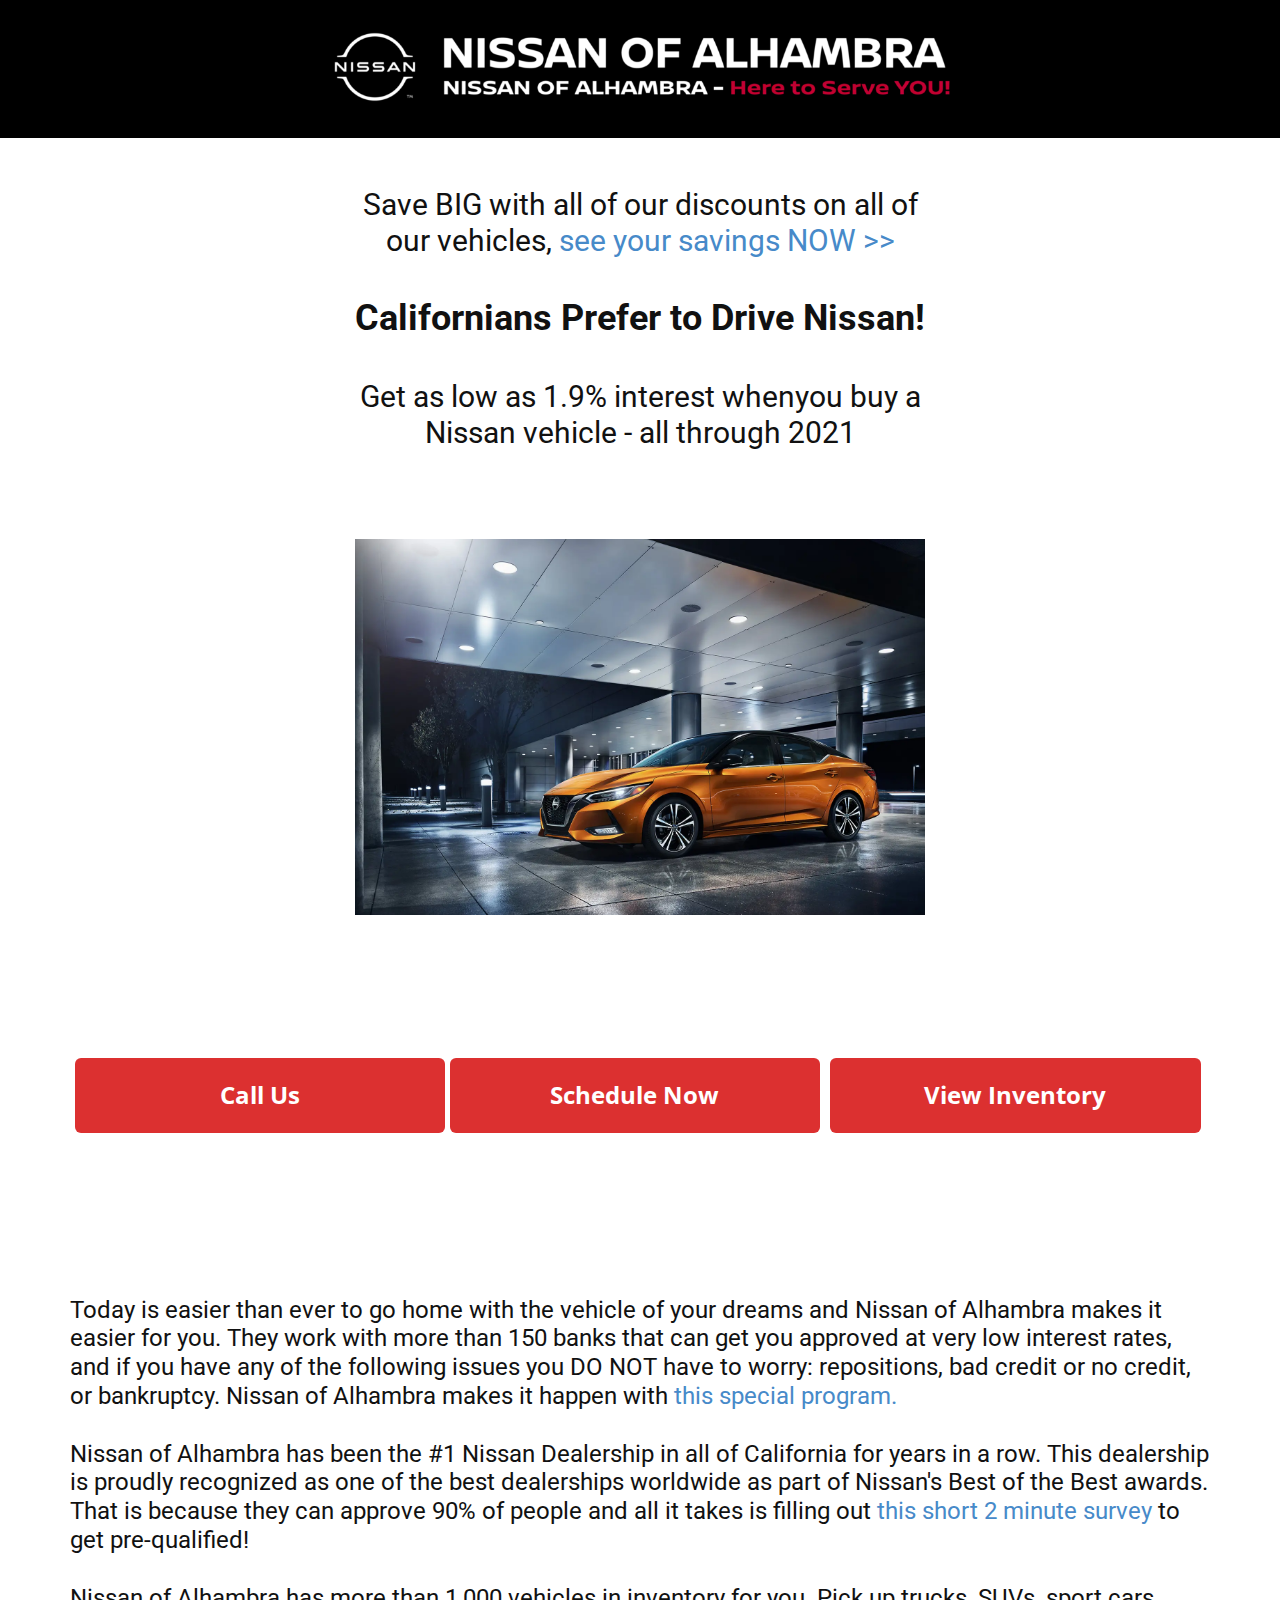
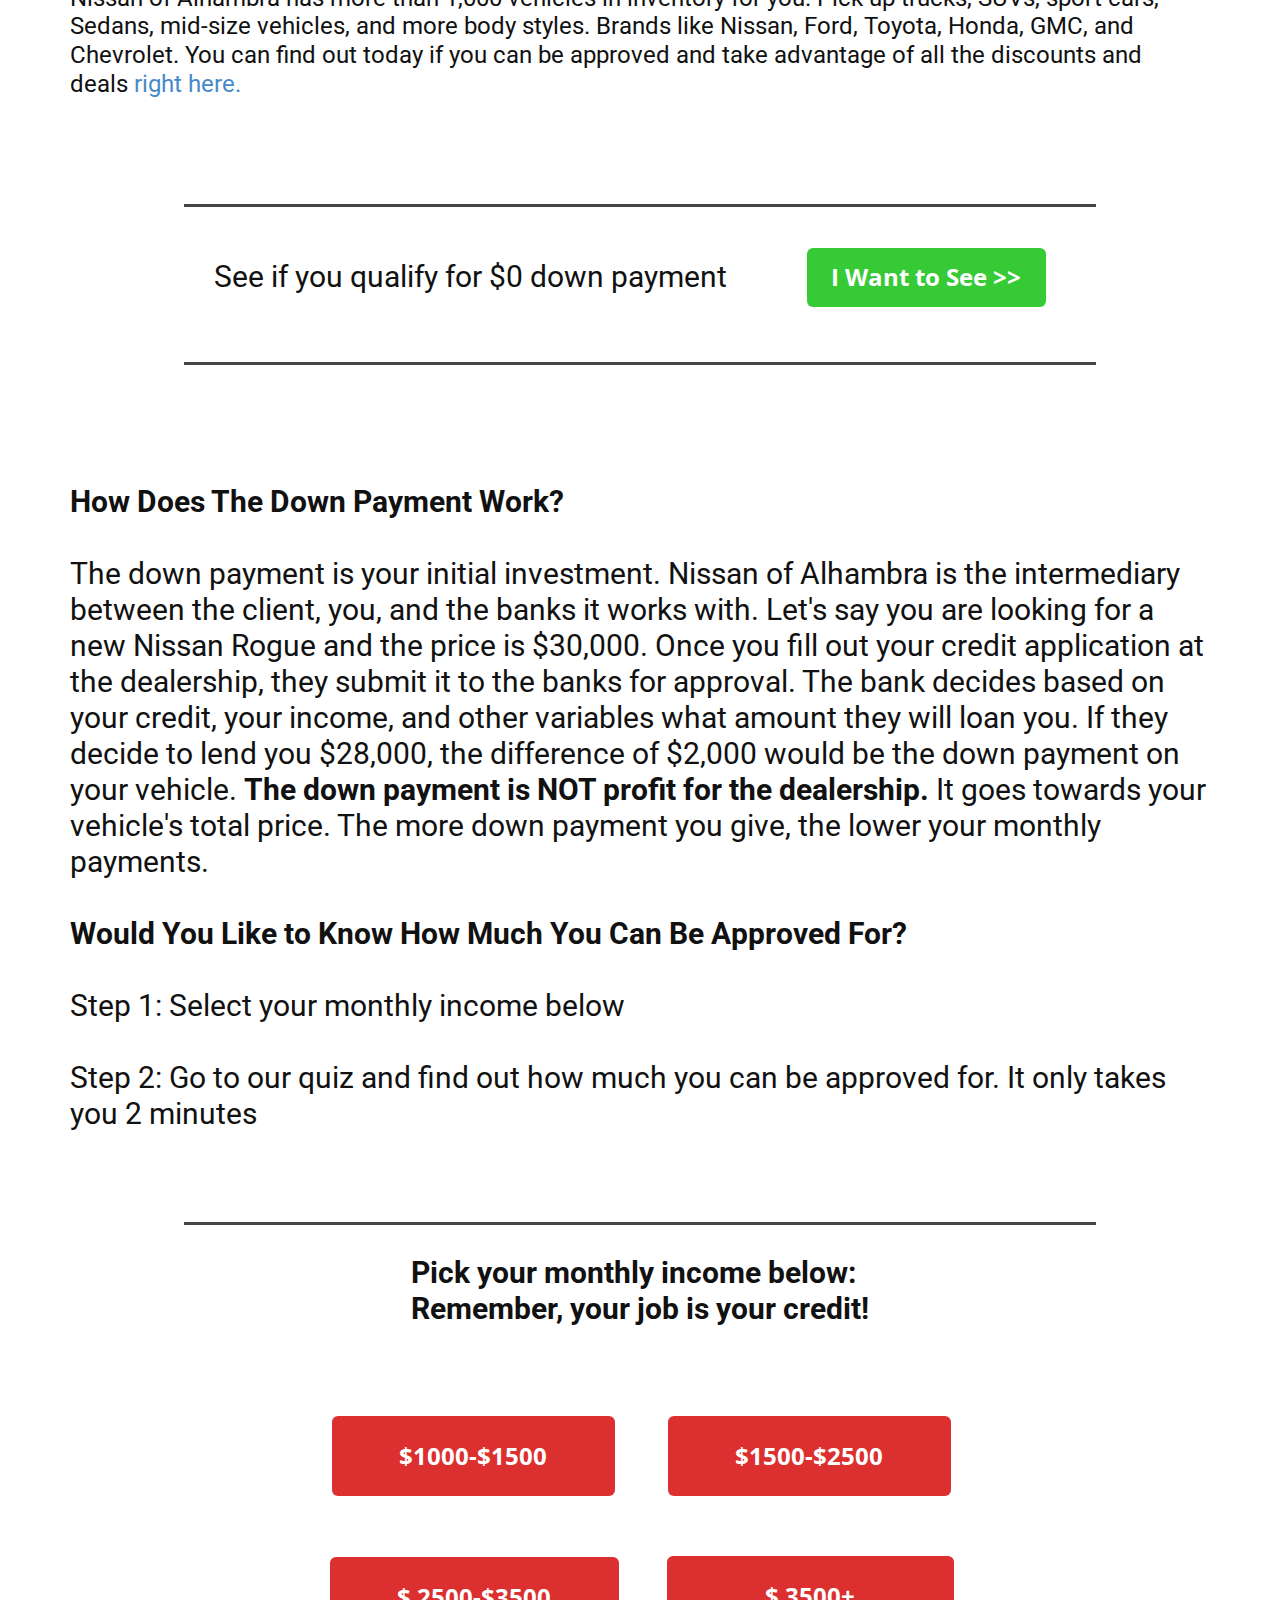
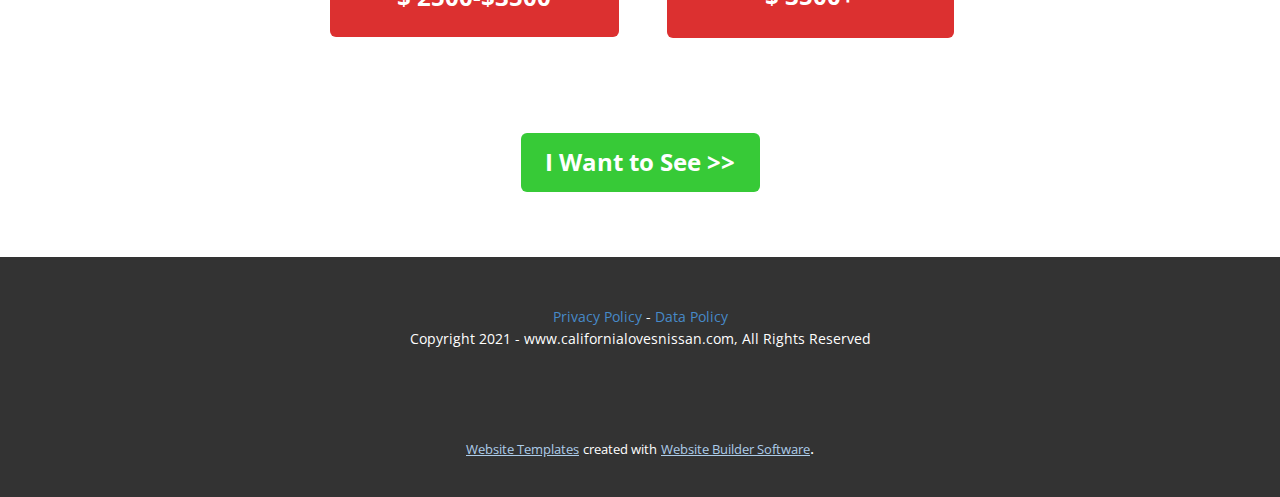
==== commit 6a6765ef: "Add files via upload" ====
--- a/index.html
+++ b/index.html
@@ -6,14 +6,15 @@
     <meta name="keywords" content="​Californians Prefer to Drive Nissan!">
     <meta name="description" content="">
     <meta name="page_type" content="np-template-header-footer-from-plugin">
-    <title>Home</title>
+    <title>Nissan of Alhambra</title>
     <link rel="stylesheet" href="nicepage.css" media="screen">
-<link rel="stylesheet" href="Home.css" media="screen">
+<link rel="stylesheet" href="Nissan-of-Alhambra.css" media="screen">
     <script class="u-script" type="text/javascript" src="jquery.js" defer=""></script>
     <script class="u-script" type="text/javascript" src="nicepage.js" defer=""></script>
     <meta name="generator" content="Nicepage 3.21.3, nicepage.com">
     
     <link id="u-theme-google-font" rel="stylesheet" href="https://fonts.googleapis.com/css?family=Roboto:100,100i,300,300i,400,400i,500,500i,700,700i,900,900i|Open+Sans:300,300i,400,400i,600,600i,700,700i,800,800i">
+    
     
     
     
@@ -28,17 +29,17 @@
 		"logo": "images/NissanofAlhambra_White-1024x134.png"
 }</script>
     <meta name="theme-color" content="#478ac9">
-    <meta property="og:title" content="Home">
+    <meta property="og:title" content="Nissan of Alhambra">
     <meta property="og:type" content="website">
   </head>
-  <body data-home-page="Home.html" data-home-page-title="Home" class="u-body"><header class="u-black u-clearfix u-header u-header" id="sec-17c5"><div class="u-clearfix u-sheet u-sheet-1">
+  <body data-home-page="Nissan-of-Alhambra.html" data-home-page-title="Nissan of Alhambra" class="u-body"><header class="u-black u-clearfix u-header u-header" id="sec-17c5"><div class="u-clearfix u-sheet u-sheet-1">
         <a href="https://nicepage.com" class="u-align-center u-image u-logo u-image-1" data-image-width="1024" data-image-height="134">
           <img src="images/NissanofAlhambra_White-1024x134.png" class="u-logo-image u-logo-image-1">
         </a>
       </div></header>
     <section class="u-clearfix u-section-1" id="sec-3dcb">
       <div class="u-clearfix u-sheet u-sheet-1">
-        <h3 class="u-align-center u-text u-text-1"> Save BIG with all of our discounts on all of our vehicles,&nbsp;<a href="https://msgsndr.com/widget/survey/gq2xV0ipXV7Ov2pVZu5q" rel="noopener noreferrer" class="link--external u-active-none u-border-none u-btn u-button-style u-hover-none u-none u-text-palette-1-base u-btn-1">see your savings NOW &gt;&gt;</a>
+        <h3 class="u-align-center u-text u-text-1"> Save BIG with all of our discounts on all of our vehicles,&nbsp;<a href="https://www.nissanofalhambra.com/inventory/new-specials/" rel="noopener noreferrer" class="link--external u-active-none u-border-none u-btn u-button-style u-hover-none u-none u-text-palette-1-base u-btn-1">see your savings NOW &gt;&gt;</a>
         </h3>
         <h2 class="u-align-center u-text u-text-2"> Californians Prefer to Drive Nissan!</h2>
         <h3 class="u-align-center u-text u-text-3"> Get as low as 1.9% interest whenyou buy a Nissan vehicle - all through 2021</h3>
@@ -49,16 +50,41 @@
         <img class="u-image u-image-default u-image-1" src="images/About-Us.png" alt="" data-image-width="1920" data-image-height="1080">
       </div>
     </section>
-    <section class="u-clearfix u-section-3" id="sec-b093">
+    <section class="u-clearfix u-section-3" id="sec-0ee6">
       <div class="u-clearfix u-sheet u-valign-middle u-sheet-1">
-        <h4 class="u-text u-text-1"> Today is easier than ever to go home with the vehicle of your dreams and Downey Nissan makes it easier for you. They work with more than 150 banks that can get you approved at very low interest rates, and if you have any of the following issues you DO NOT have to worry: repositions, bad credit or no credit, or bankruptcy. Downey Nissan makes it happen with&nbsp;<a href="https://msgsndr.com/widget/survey/gq2xV0ipXV7Ov2pVZu5q" rel="noopener noreferrer" class="link--external u-active-none u-border-none u-btn u-button-style u-hover-none u-none u-text-palette-1-base u-btn-1">this special program.</a>
+        <div class="u-clearfix u-expanded-width u-layout-wrap u-layout-wrap-1">
+          <div class="u-layout">
+            <div class="u-layout-row">
+              <div class="u-container-style u-layout-cell u-size-20 u-layout-cell-1">
+                <div class="u-container-layout u-valign-middle u-container-layout-1">
+                  <a href="tel:(626) 240-5062" class="u-align-center u-border-none u-btn u-btn-round u-button-style u-custom-color-4 u-hover-custom-color-3 u-radius-6 u-btn-1">Call Us</a>
+                </div>
+              </div>
+              <div class="u-container-style u-layout-cell u-size-20 u-layout-cell-2">
+                <div class="u-container-layout u-valign-middle u-container-layout-2">
+                  <a href="https://nicepage.com/" class="u-align-center u-border-none u-btn u-btn-round u-button-style u-custom-color-4 u-hover-custom-color-3 u-radius-6 u-btn-2">Schedule Now</a>
+                </div>
+              </div>
+              <div class="u-container-style u-layout-cell u-size-20 u-layout-cell-3">
+                <div class="u-container-layout u-valign-middle u-container-layout-3">
+                  <a href="https://www.nissanofalhambra.com/inventory/new-specials/" class="u-align-center u-border-none u-btn u-btn-round u-button-style u-custom-color-4 u-hover-custom-color-3 u-radius-6 u-btn-3">View Inventory</a>
+                </div>
+              </div>
+            </div>
+          </div>
+        </div>
+      </div>
+    </section>
+    <section class="u-clearfix u-section-4" id="sec-b093">
+      <div class="u-clearfix u-sheet u-valign-middle u-sheet-1">
+        <h4 class="u-text u-text-1"> Today is easier than ever to go home with the vehicle of your dreams and Nissan of Alhambra makes it easier for you. They work with more than 150 banks that can get you approved at very low interest rates, and if you have any of the following issues you DO NOT have to worry: repositions, bad credit or no credit, or bankruptcy. Nissan of Alhambra makes it happen with&nbsp;<a href="https://www.nissanofalhambra.com/get-pre-approved/" rel="noopener noreferrer" class="link--external u-active-none u-border-none u-btn u-button-style u-hover-none u-none u-text-palette-1-base u-btn-1">this special program.</a>
           <br>
-          <br>Downey Nissan has been the #1 Nissan Dealership in all of California for years in a row. This dealership is proudly recognized as one of the best dealerships worldwide as part of Nissan's Best of the Best awards. That is because they can approve 90% of people and all it takes is filling out&nbsp;<a href="https://msgsndr.com/widget/survey/gq2xV0ipXV7Ov2pVZu5q" rel="noopener noreferrer" class="link--external u-active-none u-border-none u-btn u-button-style u-hover-none u-none u-text-palette-1-base u-btn-2">this short 2 minute survey</a>&nbsp;to get pre-qualified!<br>
-          <br>Downey Nissan has more than 1,000 vehicles in inventory for you.&nbsp;Pick up trucks, SUVs, sport cars, Sedans, mid-size vehicles, and more body styles. Brands like Nissan, Ford, Toyota, Honda, GMC, and Chevrolet. You can find out today if you can be approved and take advantage of all the discounts and deals&nbsp;<a href="https://msgsndr.com/widget/survey/gq2xV0ipXV7Ov2pVZu5q" rel="noopener noreferrer" class="link--external u-active-none u-border-none u-btn u-button-style u-hover-none u-none u-text-palette-1-base u-btn-3">right here.</a>
+          <br> Nissan of Alhambra has been the #1 Nissan Dealership in all of California for years in a row. This dealership is proudly recognized as one of the best dealerships worldwide as part of Nissan's Best of the Best awards. That is because they can approve 90% of people and all it takes is filling out&nbsp;<a href="https://msgsndr.com/widget/survey/gq2xV0ipXV7Ov2pVZu5q" rel="noopener noreferrer" class="link--external u-active-none u-border-none u-btn u-button-style u-hover-none u-none u-text-palette-1-base u-btn-2">this short 2 minute survey</a>&nbsp;to get pre-qualified!<br>
+          <br> Nissan of Alhambra has more than 1,000 vehicles in inventory for you.&nbsp;Pick up trucks, SUVs, sport cars, Sedans, mid-size vehicles, and more body styles. Brands like Nissan, Ford, Toyota, Honda, GMC, and Chevrolet. You can find out today if you can be approved and take advantage of all the discounts and deals&nbsp;<a href="https://www.nissanofalhambra.com/specials/" rel="noopener noreferrer" class="link--external u-active-none u-border-none u-btn u-button-style u-hover-none u-none u-text-palette-1-base u-btn-3">right here.</a>
         </h4>
       </div>
     </section>
-    <section class="u-clearfix u-section-4" id="sec-127a">
+    <section class="u-clearfix u-section-5" id="sec-127a">
       <div class="u-clearfix u-sheet u-sheet-1">
         <div class="u-border-3 u-border-grey-dark-1 u-line u-line-horizontal u-line-1"></div>
         <h3 class="u-text u-text-default u-text-1"> See if you qualify for $0 down payment</h3>
@@ -67,12 +93,12 @@
         <div class="u-border-3 u-border-grey-dark-1 u-expanded-width-md u-expanded-width-sm u-expanded-width-xs u-line u-line-horizontal u-line-2"></div>
       </div>
     </section>
-    <section class="u-clearfix u-section-5" id="sec-6a4e">
+    <section class="u-clearfix u-section-6" id="sec-6a4e">
       <div class="u-clearfix u-sheet u-sheet-1">
         <h3 class="u-text u-text-default u-text-1">
           <span style="font-weight: 700;"> How Does The Down Payment Work?</span>
           <br>
-          <br>The down payment is your initial investment. Downey Nissan is the intermediary between the client, you, and the banks it works with. Let's say you are looking for a new Nissan Rogue and the price is $30,000. Once you fill out your credit application at the dealership, they submit it to the banks for approval. The bank decides based on your credit, your income, and other variables what amount they will loan you. If they decide to lend you $28,000, the difference of $2,000 would be the down payment on your vehicle.&nbsp;<span style="font-weight: 700;">The down payment is NOT profit for the dealership.</span>&nbsp;It goes towards your vehicle's total price. The more down payment you give, the lower your monthly payments.<br>
+          <br>The down payment is your initial investment. ​Nissan of Alhambra is the intermediary between the client, you, and the banks it works with. Let's say you are looking for a new Nissan Rogue and the price is $30,000. Once you fill out your credit application at the dealership, they submit it to the banks for approval. The bank decides based on your credit, your income, and other variables what amount they will loan you. If they decide to lend you $28,000, the difference of $2,000 would be the down payment on your vehicle.&nbsp;<span style="font-weight: 700;">The down payment is NOT profit for the dealership.</span>&nbsp;It goes towards your vehicle's total price. The more down payment you give, the lower your monthly payments.<br>
           <br>
           <span style="font-weight: 700;">Would You Like to Know How Much You Can Be Approved For?‍<br>
           </span>
@@ -81,7 +107,7 @@
         </h3>
       </div>
     </section>
-    <section class="u-clearfix u-section-6" id="sec-8693">
+    <section class="u-clearfix u-section-7" id="sec-8693">
       <div class="u-clearfix u-sheet u-sheet-1">
         <div class="u-border-3 u-border-grey-dark-1 u-line u-line-horizontal u-line-1"></div>
         <h3 class="u-text u-text-default u-text-1"> Pick your monthly income below:<br>
@@ -94,13 +120,13 @@
                 <div class="u-layout-row">
                   <div class="u-container-style u-layout-cell u-size-30 u-layout-cell-1">
                     <div class="u-container-layout u-valign-middle u-container-layout-1">
-                      <a href="https://nicepage.com/k/awards-website-templates" class="u-align-center u-border-none u-btn u-btn-round u-button-style u-custom-color-2 u-hover-palette-1-light-1 u-radius-6 u-btn-1">$<span style="font-size: 1.5rem;"></span>1000-$1500
+                      <a href="https://nicepage.com/k/awards-website-templates" class="u-align-center u-border-none u-btn u-btn-round u-button-style u-custom-color-4 u-hover-custom-color-3 u-radius-6 u-btn-1">$<span style="font-size: 1.5rem;"></span>1000-$1500
                       </a>
                     </div>
                   </div>
                   <div class="u-align-left u-container-style u-layout-cell u-size-30 u-layout-cell-2">
                     <div class="u-container-layout u-valign-middle u-container-layout-2">
-                      <a href="https://nicepage.com/k/awards-website-templates" class="u-align-center u-border-none u-btn u-btn-round u-button-style u-custom-color-2 u-hover-palette-1-light-1 u-radius-6 u-btn-2">$<span style="font-size: 1.5rem;"></span>1500-$2500
+                      <a href="https://nicepage.com/k/awards-website-templates" class="u-align-center u-border-none u-btn u-btn-round u-button-style u-custom-color-4 u-hover-custom-color-3 u-radius-6 u-btn-2">$<span style="font-size: 1.5rem;"></span>1500-$2500
                       </a>
                     </div>
                   </div>
@@ -110,13 +136,13 @@
                 <div class="u-layout-row">
                   <div class="u-align-left u-container-style u-layout-cell u-size-30 u-layout-cell-3">
                     <div class="u-container-layout u-valign-middle u-container-layout-3">
-                      <a href="https://nicepage.com/k/awards-website-templates" class="u-align-center u-border-none u-btn u-btn-round u-button-style u-custom-color-2 u-hover-palette-1-light-1 u-radius-6 u-btn-3">$<span style="font-size: 1.5rem;"> 25</span>00-$3500
+                      <a href="https://nicepage.com/k/awards-website-templates" class="u-align-center u-border-none u-btn u-btn-round u-button-style u-custom-color-4 u-hover-custom-color-3 u-radius-6 u-btn-3">$<span style="font-size: 1.5rem;"> 25</span>00-$3500
                       </a>
                     </div>
                   </div>
                   <div class="u-align-left u-container-style u-layout-cell u-size-30 u-layout-cell-4">
-                    <div class="u-container-layout u-container-layout-4">
-                      <a href="https://nicepage.com/k/awards-website-templates" class="u-align-center u-border-none u-btn u-btn-round u-button-style u-custom-color-2 u-hover-palette-1-light-1 u-radius-6 u-btn-4">$<span style="font-size: 1.5rem;"> 35</span>00+
+                    <div class="u-container-layout u-valign-middle u-container-layout-4">
+                      <a href="https://nicepage.com/k/awards-website-templates" class="u-align-center u-border-none u-btn u-btn-round u-button-style u-custom-color-4 u-hover-custom-color-3 u-radius-6 u-btn-4">$<span style="font-size: 1.5rem;"> 35</span>00+
                       </a>
                     </div>
                   </div>
--- a/nicepage.css
+++ b/nicepage.css
@@ -33920,6 +33920,130 @@
         }
 
         
+        
+        .u-custom-color-3,
+        .u-body.u-custom-color-3,
+        .u-container-style.u-custom-color-3:before,
+        .u-table-alt-custom-color-3 tr:nth-child(even)
+        {
+            color: #ffffff;
+            background-color: #ba1818;
+        }
+
+        .u-button-style.u-custom-color-3,
+        .u-button-style.u-custom-color-3[class*="u-border-"]
+        {
+            color: #ffffff !important;
+            background-color: #ba1818 !important;
+        }
+
+        .u-button-style.u-custom-color-3:hover,
+        .u-button-style.u-custom-color-3[class*="u-border-"]:hover,
+        .u-button-style.u-custom-color-3:focus,
+        .u-button-style.u-custom-color-3[class*="u-border-"]:focus,
+        .u-button-style.u-button-style.u-custom-color-3:active,
+        .u-button-style.u-button-style.u-custom-color-3[class*="u-border-"]:active,
+        .u-button-style.u-button-style.u-custom-color-3.active,
+        .u-button-style.u-button-style.u-custom-color-3[class*="u-border-"].active,
+        li.active > .u-button-style.u-button-style.u-custom-color-3,
+        li.active > .u-button-style.u-button-style.u-custom-color-3[class*="u-border-"]
+        {
+            color: #ffffff !important;
+            background-color: #a71616 !important;
+        }
+
+        .u-hover-custom-color-3:hover,
+        .u-hover-custom-color-3[class*="u-border-"]:hover,
+        .u-hover-custom-color-3:focus,
+        .u-hover-custom-color-3[class*="u-border-"]:focus,
+        .u-active-custom-color-3.u-active.u-active,
+        .u-active-custom-color-3[class*="u-border-"].u-active.u-active,
+        a.u-button-style.u-hover-custom-color-3:hover,
+        a.u-button-style.u-hover-custom-color-3[class*="u-border-"]:hover,
+        a.u-button-style:hover > .u-hover-custom-color-3,
+        a.u-button-style:hover > .u-hover-custom-color-3[class*="u-border-"],
+        a.u-button-style.u-hover-custom-color-3:focus,
+        a.u-button-style.u-hover-custom-color-3[class*="u-border-"]:focus,
+        a.u-button-style.u-button-style.u-active-custom-color-3:active,
+        a.u-button-style.u-button-style.u-active-custom-color-3[class*="u-border-"]:active,
+        a.u-button-style.u-button-style.u-active-custom-color-3.active,
+        a.u-button-style.u-button-style.u-active-custom-color-3[class*="u-border-"].active,
+        a.u-button-style.u-button-style.active > .u-active-custom-color-3,
+        a.u-button-style.u-button-style.active > .u-active-custom-color-3[class*="u-border-"],
+        li.active > a.u-button-style.u-button-style.u-active-custom-color-3,
+        li.active > a.u-button-style.u-button-style.u-active-custom-color-3[class*="u-border-"]
+        {
+            color: #ffffff !important;
+            background-color: #ba1818 !important;
+        }
+
+        a.u-link.u-hover-custom-color-3:hover {
+            color: #ba1818 !important;
+        }
+
+        
+        
+        .u-custom-color-4,
+        .u-body.u-custom-color-4,
+        .u-container-style.u-custom-color-4:before,
+        .u-table-alt-custom-color-4 tr:nth-child(even)
+        {
+            color: #ffffff;
+            background-color: #dc3030;
+        }
+
+        .u-button-style.u-custom-color-4,
+        .u-button-style.u-custom-color-4[class*="u-border-"]
+        {
+            color: #ffffff !important;
+            background-color: #dc3030 !important;
+        }
+
+        .u-button-style.u-custom-color-4:hover,
+        .u-button-style.u-custom-color-4[class*="u-border-"]:hover,
+        .u-button-style.u-custom-color-4:focus,
+        .u-button-style.u-custom-color-4[class*="u-border-"]:focus,
+        .u-button-style.u-button-style.u-custom-color-4:active,
+        .u-button-style.u-button-style.u-custom-color-4[class*="u-border-"]:active,
+        .u-button-style.u-button-style.u-custom-color-4.active,
+        .u-button-style.u-button-style.u-custom-color-4[class*="u-border-"].active,
+        li.active > .u-button-style.u-button-style.u-custom-color-4,
+        li.active > .u-button-style.u-button-style.u-custom-color-4[class*="u-border-"]
+        {
+            color: #ffffff !important;
+            background-color: #ce2323 !important;
+        }
+
+        .u-hover-custom-color-4:hover,
+        .u-hover-custom-color-4[class*="u-border-"]:hover,
+        .u-hover-custom-color-4:focus,
+        .u-hover-custom-color-4[class*="u-border-"]:focus,
+        .u-active-custom-color-4.u-active.u-active,
+        .u-active-custom-color-4[class*="u-border-"].u-active.u-active,
+        a.u-button-style.u-hover-custom-color-4:hover,
+        a.u-button-style.u-hover-custom-color-4[class*="u-border-"]:hover,
+        a.u-button-style:hover > .u-hover-custom-color-4,
+        a.u-button-style:hover > .u-hover-custom-color-4[class*="u-border-"],
+        a.u-button-style.u-hover-custom-color-4:focus,
+        a.u-button-style.u-hover-custom-color-4[class*="u-border-"]:focus,
+        a.u-button-style.u-button-style.u-active-custom-color-4:active,
+        a.u-button-style.u-button-style.u-active-custom-color-4[class*="u-border-"]:active,
+        a.u-button-style.u-button-style.u-active-custom-color-4.active,
+        a.u-button-style.u-button-style.u-active-custom-color-4[class*="u-border-"].active,
+        a.u-button-style.u-button-style.active > .u-active-custom-color-4,
+        a.u-button-style.u-button-style.active > .u-active-custom-color-4[class*="u-border-"],
+        li.active > a.u-button-style.u-button-style.u-active-custom-color-4,
+        li.active > a.u-button-style.u-button-style.u-active-custom-color-4[class*="u-border-"]
+        {
+            color: #ffffff !important;
+            background-color: #dc3030 !important;
+        }
+
+        a.u-link.u-hover-custom-color-4:hover {
+            color: #dc3030 !important;
+        }
+
+        
 
         
         .u-border-custom-color-1,
@@ -34015,6 +34139,102 @@
         .u-link.u-border-custom-color-2[class*="u-border-"]:hover
         {
             border-color: #17a98c !important;
+        }
+        
+        
+        .u-border-custom-color-3,
+        .u-separator-custom-color-3:after
+        {
+            border-color: #ba1818;
+            stroke: #ba1818;
+        }
+
+        .u-button-style.u-border-custom-color-3
+        {
+            border-color: #ba1818 !important;
+            color: #ba1818 !important;
+            background-color: transparent !important;
+        }
+
+        .u-button-style.u-border-custom-color-3:hover,
+        .u-button-style.u-border-custom-color-3:focus
+        {
+            border-color: #a71616 !important;
+            color: #a71616 !important;
+            background-color: transparent !important;
+        }
+
+        .u-border-hover-custom-color-3:hover,
+        .u-border-hover-custom-color-3:focus,
+        .u-border-active-custom-color-3.u-active.u-active,
+        a.u-button-style.u-border-hover-custom-color-3:hover,
+        a.u-button-style:hover > .u-border-hover-custom-color-3,
+        a.u-button-style.u-border-hover-custom-color-3:focus,
+        a.u-button-style.u-button-style.u-border-active-custom-color-3:active,
+        a.u-button-style.u-button-style.u-border-active-custom-color-3.active,
+        a.u-button-style.u-button-style.active > .u-border-active-custom-color-3,
+        li.active > a.u-button-style.u-button-style.u-border-active-custom-color-3
+        {
+            color: #ba1818 !important;
+            border-color: #ba1818 !important;
+        }
+
+        .u-link.u-border-custom-color-3[class*="u-border-"]
+        {
+            border-color: #ba1818 !important;
+        }
+
+        .u-link.u-border-custom-color-3[class*="u-border-"]:hover
+        {
+            border-color: #a71616 !important;
+        }
+        
+        
+        .u-border-custom-color-4,
+        .u-separator-custom-color-4:after
+        {
+            border-color: #dc3030;
+            stroke: #dc3030;
+        }
+
+        .u-button-style.u-border-custom-color-4
+        {
+            border-color: #dc3030 !important;
+            color: #dc3030 !important;
+            background-color: transparent !important;
+        }
+
+        .u-button-style.u-border-custom-color-4:hover,
+        .u-button-style.u-border-custom-color-4:focus
+        {
+            border-color: #ce2323 !important;
+            color: #ce2323 !important;
+            background-color: transparent !important;
+        }
+
+        .u-border-hover-custom-color-4:hover,
+        .u-border-hover-custom-color-4:focus,
+        .u-border-active-custom-color-4.u-active.u-active,
+        a.u-button-style.u-border-hover-custom-color-4:hover,
+        a.u-button-style:hover > .u-border-hover-custom-color-4,
+        a.u-button-style.u-border-hover-custom-color-4:focus,
+        a.u-button-style.u-button-style.u-border-active-custom-color-4:active,
+        a.u-button-style.u-button-style.u-border-active-custom-color-4.active,
+        a.u-button-style.u-button-style.active > .u-border-active-custom-color-4,
+        li.active > a.u-button-style.u-button-style.u-border-active-custom-color-4
+        {
+            color: #dc3030 !important;
+            border-color: #dc3030 !important;
+        }
+
+        .u-link.u-border-custom-color-4[class*="u-border-"]
+        {
+            border-color: #dc3030 !important;
+        }
+
+        .u-link.u-border-custom-color-4[class*="u-border-"]:hover
+        {
+            border-color: #ce2323 !important;
         }
         
 
@@ -34134,6 +34354,124 @@
         a.u-link.u-text-hover-custom-color-2:hover
         {
             color: #1abc9c !important;
+        }
+        
+        
+        .u-text-custom-color-3,
+        a.u-button-style.u-text-custom-color-3,
+        a.u-button-style.u-text-custom-color-3[class*="u-border-"]
+        {
+            color: #ba1818 !important;
+        }
+
+        a.u-button-style.u-text-custom-color-3:hover,
+        a.u-button-style.u-text-custom-color-3[class*="u-border-"]:hover,
+        a.u-button-style.u-text-custom-color-3:focus,
+        a.u-button-style.u-text-custom-color-3[class*="u-border-"]:focus,
+        a.u-button-style.u-button-style.u-text-custom-color-3:active,
+        a.u-button-style.u-button-style.u-text-custom-color-3[class*="u-border-"]:active,
+        a.u-button-style.u-button-style.u-text-custom-color-3.active,
+        a.u-button-style.u-button-style.u-text-custom-color-3[class*="u-border-"].active
+        {
+            color: #a71616 !important;
+        }
+
+        a.u-button-style:hover > .u-text-hover-custom-color-3,
+        a.u-button-style:hover > .u-text-hover-custom-color-3[class*="u-border-"],
+        a.u-button-style.u-button-style.u-text-hover-custom-color-3:hover,
+        a.u-button-style.u-button-style.u-text-hover-custom-color-3[class*="u-border-"]:hover,
+        a.u-button-style.u-button-style.u-text-hover-custom-color-3:focus,
+        a.u-button-style.u-button-style.u-text-hover-custom-color-3[class*="u-border-"]:focus,
+        a.u-button-style.u-button-style.u-button-style.u-text-active-custom-color-3:active,
+        a.u-button-style.u-button-style.u-button-style.u-text-active-custom-color-3[class*="u-border-"]:active,
+        a.u-button-style.u-button-style.u-button-style.u-text-active-custom-color-3.active,
+        a.u-button-style.u-button-style.u-button-style.u-text-active-custom-color-3[class*="u-border-"].active,
+        a.u-button-style.u-button-style.active > .u-text-active-custom-color-3,
+        a.u-button-style.u-button-style.active > .u-text-active-custom-color-3[class*="u-border-"],
+        :not(.level-2) > .u-nav > .u-nav-item > a.u-nav-link.u-text-hover-custom-color-3:hover,
+        :not(.level-2) > .u-nav > .u-nav-item > a.u-nav-link.u-nav-link.u-text-active-custom-color-3.active,
+        .u-popupmenu-items.u-text-hover-custom-color-3 .u-nav-link:hover,
+        .u-popupmenu-items.u-popupmenu-items.u-text-active-custom-color-3 .u-nav-link.active
+        {
+            color: #ba1818 !important;
+        }
+
+        .u-text-custom-color-3 svg,
+        .u-text-hover-custom-color-3:hover svg,
+        .u-button-style:hover > .u-text-hover-custom-color-3 svg,
+        .u-button-style.u-button-style.active > .u-text-active-custom-color-3 svg,
+        .u-text-hover-custom-color-3:focus svg
+        {
+            fill: #ba1818;
+        }
+
+        .u-link.u-text-custom-color-3:hover
+        {
+            color: #a71616 !important;
+        }
+
+        a.u-link.u-text-hover-custom-color-3:hover
+        {
+            color: #ba1818 !important;
+        }
+        
+        
+        .u-text-custom-color-4,
+        a.u-button-style.u-text-custom-color-4,
+        a.u-button-style.u-text-custom-color-4[class*="u-border-"]
+        {
+            color: #dc3030 !important;
+        }
+
+        a.u-button-style.u-text-custom-color-4:hover,
+        a.u-button-style.u-text-custom-color-4[class*="u-border-"]:hover,
+        a.u-button-style.u-text-custom-color-4:focus,
+        a.u-button-style.u-text-custom-color-4[class*="u-border-"]:focus,
+        a.u-button-style.u-button-style.u-text-custom-color-4:active,
+        a.u-button-style.u-button-style.u-text-custom-color-4[class*="u-border-"]:active,
+        a.u-button-style.u-button-style.u-text-custom-color-4.active,
+        a.u-button-style.u-button-style.u-text-custom-color-4[class*="u-border-"].active
+        {
+            color: #ce2323 !important;
+        }
+
+        a.u-button-style:hover > .u-text-hover-custom-color-4,
+        a.u-button-style:hover > .u-text-hover-custom-color-4[class*="u-border-"],
+        a.u-button-style.u-button-style.u-text-hover-custom-color-4:hover,
+        a.u-button-style.u-button-style.u-text-hover-custom-color-4[class*="u-border-"]:hover,
+        a.u-button-style.u-button-style.u-text-hover-custom-color-4:focus,
+        a.u-button-style.u-button-style.u-text-hover-custom-color-4[class*="u-border-"]:focus,
+        a.u-button-style.u-button-style.u-button-style.u-text-active-custom-color-4:active,
+        a.u-button-style.u-button-style.u-button-style.u-text-active-custom-color-4[class*="u-border-"]:active,
+        a.u-button-style.u-button-style.u-button-style.u-text-active-custom-color-4.active,
+        a.u-button-style.u-button-style.u-button-style.u-text-active-custom-color-4[class*="u-border-"].active,
+        a.u-button-style.u-button-style.active > .u-text-active-custom-color-4,
+        a.u-button-style.u-button-style.active > .u-text-active-custom-color-4[class*="u-border-"],
+        :not(.level-2) > .u-nav > .u-nav-item > a.u-nav-link.u-text-hover-custom-color-4:hover,
+        :not(.level-2) > .u-nav > .u-nav-item > a.u-nav-link.u-nav-link.u-text-active-custom-color-4.active,
+        .u-popupmenu-items.u-text-hover-custom-color-4 .u-nav-link:hover,
+        .u-popupmenu-items.u-popupmenu-items.u-text-active-custom-color-4 .u-nav-link.active
+        {
+            color: #dc3030 !important;
+        }
+
+        .u-text-custom-color-4 svg,
+        .u-text-hover-custom-color-4:hover svg,
+        .u-button-style:hover > .u-text-hover-custom-color-4 svg,
+        .u-button-style.u-button-style.active > .u-text-active-custom-color-4 svg,
+        .u-text-hover-custom-color-4:focus svg
+        {
+            fill: #dc3030;
+        }
+
+        .u-link.u-text-custom-color-4:hover
+        {
+            color: #ce2323 !important;
+        }
+
+        a.u-link.u-text-hover-custom-color-4:hover
+        {
+            color: #dc3030 !important;
         }
 
         
@@ -34384,25 +34722,25 @@
         /** color-rules **/
 
         /** alt-color-rules **/
-        .u-custom-color-1 a,.u-custom-color-2 a,.u-body-color a,.u-palette-1-base a,.u-palette-1-dark-3 a,.u-palette-1-dark-2 a,.u-palette-1-dark-1 a,.u-palette-1 a,.u-palette-1-light-1 a,.u-palette-2-base a,.u-palette-2-dark-3 a,.u-palette-2-dark-2 a,.u-palette-2-dark-1 a,.u-palette-2 a,.u-palette-2-light-1 a,.u-palette-3-dark-3 a,.u-palette-3-dark-2 a,.u-palette-3-dark-1 a,.u-palette-4-base a,.u-palette-4-dark-3 a,.u-palette-4-dark-2 a,.u-palette-4-dark-1 a,.u-palette-5-dark-3 a,.u-palette-5-dark-2 a,.u-palette-5-dark-1 a,.u-grey-40 a,.u-grey-30 a,.u-grey-90 a,.u-grey-80 a,.u-grey-75 a,.u-black a,.u-grey-70 a,.u-grey-60 a,.u-grey-50 a,.u-grey-dark-3 a,.u-grey-dark-2 a,.u-grey-dark-1 a,.u-grey a,.u-shading a,.u-overlap-contrast .u-header a:not(.u-nav-link):not(.u-btn)
+        .u-custom-color-1 a,.u-custom-color-2 a,.u-custom-color-3 a,.u-custom-color-4 a,.u-body-color a,.u-palette-1-base a,.u-palette-1-dark-3 a,.u-palette-1-dark-2 a,.u-palette-1-dark-1 a,.u-palette-1 a,.u-palette-1-light-1 a,.u-palette-2-base a,.u-palette-2-dark-3 a,.u-palette-2-dark-2 a,.u-palette-2-dark-1 a,.u-palette-2 a,.u-palette-2-light-1 a,.u-palette-3-dark-3 a,.u-palette-3-dark-2 a,.u-palette-3-dark-1 a,.u-palette-4-base a,.u-palette-4-dark-3 a,.u-palette-4-dark-2 a,.u-palette-4-dark-1 a,.u-palette-5-dark-3 a,.u-palette-5-dark-2 a,.u-palette-5-dark-1 a,.u-grey-40 a,.u-grey-30 a,.u-grey-90 a,.u-grey-80 a,.u-grey-75 a,.u-black a,.u-grey-70 a,.u-grey-60 a,.u-grey-50 a,.u-grey-dark-3 a,.u-grey-dark-2 a,.u-grey-dark-1 a,.u-grey a,.u-shading a,.u-overlap-contrast .u-header a:not(.u-nav-link):not(.u-btn)
         {
         color: #adcce9;
         }
-        .u-custom-color-1 a:hover,.u-custom-color-2 a:hover,.u-body-color a:hover,.u-palette-1-base a:hover,.u-palette-1-dark-3 a:hover,.u-palette-1-dark-2 a:hover,.u-palette-1-dark-1 a:hover,.u-palette-1 a:hover,.u-palette-1-light-1 a:hover,.u-palette-2-base a:hover,.u-palette-2-dark-3 a:hover,.u-palette-2-dark-2 a:hover,.u-palette-2-dark-1 a:hover,.u-palette-2 a:hover,.u-palette-2-light-1 a:hover,.u-palette-3-dark-3 a:hover,.u-palette-3-dark-2 a:hover,.u-palette-3-dark-1 a:hover,.u-palette-4-base a:hover,.u-palette-4-dark-3 a:hover,.u-palette-4-dark-2 a:hover,.u-palette-4-dark-1 a:hover,.u-palette-5-dark-3 a:hover,.u-palette-5-dark-2 a:hover,.u-palette-5-dark-1 a:hover,.u-grey-40 a:hover,.u-grey-30 a:hover,.u-grey-90 a:hover,.u-grey-80 a:hover,.u-grey-75 a:hover,.u-black a:hover,.u-grey-70 a:hover,.u-grey-60 a:hover,.u-grey-50 a:hover,.u-grey-dark-3 a:hover,.u-grey-dark-2 a:hover,.u-grey-dark-1 a:hover,.u-grey a:hover
+        .u-custom-color-1 a:hover,.u-custom-color-2 a:hover,.u-custom-color-3 a:hover,.u-custom-color-4 a:hover,.u-body-color a:hover,.u-palette-1-base a:hover,.u-palette-1-dark-3 a:hover,.u-palette-1-dark-2 a:hover,.u-palette-1-dark-1 a:hover,.u-palette-1 a:hover,.u-palette-1-light-1 a:hover,.u-palette-2-base a:hover,.u-palette-2-dark-3 a:hover,.u-palette-2-dark-2 a:hover,.u-palette-2-dark-1 a:hover,.u-palette-2 a:hover,.u-palette-2-light-1 a:hover,.u-palette-3-dark-3 a:hover,.u-palette-3-dark-2 a:hover,.u-palette-3-dark-1 a:hover,.u-palette-4-base a:hover,.u-palette-4-dark-3 a:hover,.u-palette-4-dark-2 a:hover,.u-palette-4-dark-1 a:hover,.u-palette-5-dark-3 a:hover,.u-palette-5-dark-2 a:hover,.u-palette-5-dark-1 a:hover,.u-grey-40 a:hover,.u-grey-30 a:hover,.u-grey-90 a:hover,.u-grey-80 a:hover,.u-grey-75 a:hover,.u-black a:hover,.u-grey-70 a:hover,.u-grey-60 a:hover,.u-grey-50 a:hover,.u-grey-dark-3 a:hover,.u-grey-dark-2 a:hover,.u-grey-dark-1 a:hover,.u-grey a:hover
         {
         color: #a1a1a1;
         }
-        .u-custom-color-1 .u-btn,.u-custom-color-2 .u-btn,.u-body-color .u-btn,.u-palette-1-base .u-btn,.u-palette-1-dark-3 .u-btn,.u-palette-1-dark-2 .u-btn,.u-palette-1-dark-1 .u-btn,.u-palette-1 .u-btn,.u-palette-1-light-1 .u-btn,.u-palette-2-base .u-btn,.u-palette-2-dark-3 .u-btn,.u-palette-2-dark-2 .u-btn,.u-palette-2-dark-1 .u-btn,.u-palette-2 .u-btn,.u-palette-2-light-1 .u-btn,.u-palette-3-dark-3 .u-btn,.u-palette-3-dark-2 .u-btn,.u-palette-3-dark-1 .u-btn,.u-palette-4-base .u-btn,.u-palette-4-dark-3 .u-btn,.u-palette-4-dark-2 .u-btn,.u-palette-4-dark-1 .u-btn,.u-palette-5-dark-3 .u-btn,.u-palette-5-dark-2 .u-btn,.u-palette-5-dark-1 .u-btn,.u-grey-40 .u-btn,.u-grey-30 .u-btn,.u-grey-90 .u-btn,.u-grey-80 .u-btn,.u-grey-75 .u-btn,.u-black .u-btn,.u-grey-70 .u-btn,.u-grey-60 .u-btn,.u-grey-50 .u-btn,.u-grey-dark-3 .u-btn,.u-grey-dark-2 .u-btn,.u-grey-dark-1 .u-btn,.u-grey .u-btn,.u-shading .u-btn,.u-overlap-contrast .u-header .u-btn
+        .u-custom-color-1 .u-btn,.u-custom-color-2 .u-btn,.u-custom-color-3 .u-btn,.u-custom-color-4 .u-btn,.u-body-color .u-btn,.u-palette-1-base .u-btn,.u-palette-1-dark-3 .u-btn,.u-palette-1-dark-2 .u-btn,.u-palette-1-dark-1 .u-btn,.u-palette-1 .u-btn,.u-palette-1-light-1 .u-btn,.u-palette-2-base .u-btn,.u-palette-2-dark-3 .u-btn,.u-palette-2-dark-2 .u-btn,.u-palette-2-dark-1 .u-btn,.u-palette-2 .u-btn,.u-palette-2-light-1 .u-btn,.u-palette-3-dark-3 .u-btn,.u-palette-3-dark-2 .u-btn,.u-palette-3-dark-1 .u-btn,.u-palette-4-base .u-btn,.u-palette-4-dark-3 .u-btn,.u-palette-4-dark-2 .u-btn,.u-palette-4-dark-1 .u-btn,.u-palette-5-dark-3 .u-btn,.u-palette-5-dark-2 .u-btn,.u-palette-5-dark-1 .u-btn,.u-grey-40 .u-btn,.u-grey-30 .u-btn,.u-grey-90 .u-btn,.u-grey-80 .u-btn,.u-grey-75 .u-btn,.u-black .u-btn,.u-grey-70 .u-btn,.u-grey-60 .u-btn,.u-grey-50 .u-btn,.u-grey-dark-3 .u-btn,.u-grey-dark-2 .u-btn,.u-grey-dark-1 .u-btn,.u-grey .u-btn,.u-shading .u-btn,.u-overlap-contrast .u-header .u-btn
         {
         background-color: #adcce9;
         color: #000000;
         }
-        .u-custom-color-1 .u-btn:hover,.u-custom-color-2 .u-btn:hover,.u-body-color .u-btn:hover,.u-palette-1-base .u-btn:hover,.u-palette-1-dark-3 .u-btn:hover,.u-palette-1-dark-2 .u-btn:hover,.u-palette-1-dark-1 .u-btn:hover,.u-palette-1 .u-btn:hover,.u-palette-1-light-1 .u-btn:hover,.u-palette-2-base .u-btn:hover,.u-palette-2-dark-3 .u-btn:hover,.u-palette-2-dark-2 .u-btn:hover,.u-palette-2-dark-1 .u-btn:hover,.u-palette-2 .u-btn:hover,.u-palette-2-light-1 .u-btn:hover,.u-palette-3-dark-3 .u-btn:hover,.u-palette-3-dark-2 .u-btn:hover,.u-palette-3-dark-1 .u-btn:hover,.u-palette-4-base .u-btn:hover,.u-palette-4-dark-3 .u-btn:hover,.u-palette-4-dark-2 .u-btn:hover,.u-palette-4-dark-1 .u-btn:hover,.u-palette-5-dark-3 .u-btn:hover,.u-palette-5-dark-2 .u-btn:hover,.u-palette-5-dark-1 .u-btn:hover,.u-grey-40 .u-btn:hover,.u-grey-30 .u-btn:hover,.u-grey-90 .u-btn:hover,.u-grey-80 .u-btn:hover,.u-grey-75 .u-btn:hover,.u-black .u-btn:hover,.u-grey-70 .u-btn:hover,.u-grey-60 .u-btn:hover,.u-grey-50 .u-btn:hover,.u-grey-dark-3 .u-btn:hover,.u-grey-dark-2 .u-btn:hover,.u-grey-dark-1 .u-btn:hover,.u-grey .u-btn:hover,.u-shading .u-btn:hover,.u-overlap-contrast .u-header .u-btn:hover
+        .u-custom-color-1 .u-btn:hover,.u-custom-color-2 .u-btn:hover,.u-custom-color-3 .u-btn:hover,.u-custom-color-4 .u-btn:hover,.u-body-color .u-btn:hover,.u-palette-1-base .u-btn:hover,.u-palette-1-dark-3 .u-btn:hover,.u-palette-1-dark-2 .u-btn:hover,.u-palette-1-dark-1 .u-btn:hover,.u-palette-1 .u-btn:hover,.u-palette-1-light-1 .u-btn:hover,.u-palette-2-base .u-btn:hover,.u-palette-2-dark-3 .u-btn:hover,.u-palette-2-dark-2 .u-btn:hover,.u-palette-2-dark-1 .u-btn:hover,.u-palette-2 .u-btn:hover,.u-palette-2-light-1 .u-btn:hover,.u-palette-3-dark-3 .u-btn:hover,.u-palette-3-dark-2 .u-btn:hover,.u-palette-3-dark-1 .u-btn:hover,.u-palette-4-base .u-btn:hover,.u-palette-4-dark-3 .u-btn:hover,.u-palette-4-dark-2 .u-btn:hover,.u-palette-4-dark-1 .u-btn:hover,.u-palette-5-dark-3 .u-btn:hover,.u-palette-5-dark-2 .u-btn:hover,.u-palette-5-dark-1 .u-btn:hover,.u-grey-40 .u-btn:hover,.u-grey-30 .u-btn:hover,.u-grey-90 .u-btn:hover,.u-grey-80 .u-btn:hover,.u-grey-75 .u-btn:hover,.u-black .u-btn:hover,.u-grey-70 .u-btn:hover,.u-grey-60 .u-btn:hover,.u-grey-50 .u-btn:hover,.u-grey-dark-3 .u-btn:hover,.u-grey-dark-2 .u-btn:hover,.u-grey-dark-1 .u-btn:hover,.u-grey .u-btn:hover,.u-shading .u-btn:hover,.u-overlap-contrast .u-header .u-btn:hover
         {
         background-color: #8db8e0;
         color: #ffffff;
         }
-        .u-custom-color-1 .u-btn:active,.u-custom-color-2 .u-btn:active,.u-body-color .u-btn:active,.u-palette-1-base .u-btn:active,.u-palette-1-dark-3 .u-btn:active,.u-palette-1-dark-2 .u-btn:active,.u-palette-1-dark-1 .u-btn:active,.u-palette-1 .u-btn:active,.u-palette-1-light-1 .u-btn:active,.u-palette-2-base .u-btn:active,.u-palette-2-dark-3 .u-btn:active,.u-palette-2-dark-2 .u-btn:active,.u-palette-2-dark-1 .u-btn:active,.u-palette-2 .u-btn:active,.u-palette-2-light-1 .u-btn:active,.u-palette-3-dark-3 .u-btn:active,.u-palette-3-dark-2 .u-btn:active,.u-palette-3-dark-1 .u-btn:active,.u-palette-4-base .u-btn:active,.u-palette-4-dark-3 .u-btn:active,.u-palette-4-dark-2 .u-btn:active,.u-palette-4-dark-1 .u-btn:active,.u-palette-5-dark-3 .u-btn:active,.u-palette-5-dark-2 .u-btn:active,.u-palette-5-dark-1 .u-btn:active,.u-grey-40 .u-btn:active,.u-grey-30 .u-btn:active,.u-grey-90 .u-btn:active,.u-grey-80 .u-btn:active,.u-grey-75 .u-btn:active,.u-black .u-btn:active,.u-grey-70 .u-btn:active,.u-grey-60 .u-btn:active,.u-grey-50 .u-btn:active,.u-grey-dark-3 .u-btn:active,.u-grey-dark-2 .u-btn:active,.u-grey-dark-1 .u-btn:active,.u-grey .u-btn:active,.u-shading .u-btn:active,.u-overlap-contrast .u-header .u-btn:active
+        .u-custom-color-1 .u-btn:active,.u-custom-color-2 .u-btn:active,.u-custom-color-3 .u-btn:active,.u-custom-color-4 .u-btn:active,.u-body-color .u-btn:active,.u-palette-1-base .u-btn:active,.u-palette-1-dark-3 .u-btn:active,.u-palette-1-dark-2 .u-btn:active,.u-palette-1-dark-1 .u-btn:active,.u-palette-1 .u-btn:active,.u-palette-1-light-1 .u-btn:active,.u-palette-2-base .u-btn:active,.u-palette-2-dark-3 .u-btn:active,.u-palette-2-dark-2 .u-btn:active,.u-palette-2-dark-1 .u-btn:active,.u-palette-2 .u-btn:active,.u-palette-2-light-1 .u-btn:active,.u-palette-3-dark-3 .u-btn:active,.u-palette-3-dark-2 .u-btn:active,.u-palette-3-dark-1 .u-btn:active,.u-palette-4-base .u-btn:active,.u-palette-4-dark-3 .u-btn:active,.u-palette-4-dark-2 .u-btn:active,.u-palette-4-dark-1 .u-btn:active,.u-palette-5-dark-3 .u-btn:active,.u-palette-5-dark-2 .u-btn:active,.u-palette-5-dark-1 .u-btn:active,.u-grey-40 .u-btn:active,.u-grey-30 .u-btn:active,.u-grey-90 .u-btn:active,.u-grey-80 .u-btn:active,.u-grey-75 .u-btn:active,.u-black .u-btn:active,.u-grey-70 .u-btn:active,.u-grey-60 .u-btn:active,.u-grey-50 .u-btn:active,.u-grey-dark-3 .u-btn:active,.u-grey-dark-2 .u-btn:active,.u-grey-dark-1 .u-btn:active,.u-grey .u-btn:active,.u-shading .u-btn:active,.u-overlap-contrast .u-header .u-btn:active
         {
         background-color: #8db8e0;
         color: #ffffff;
--- a/Nissan-of-Alhambra.css
+++ b/Nissan-of-Alhambra.css
@@ -0,0 +1,484 @@
+.u-section-1 .u-sheet-1 {
+  min-height: 370px;
+}
+
+.u-section-1 .u-text-1 {
+  width: 598px;
+  margin: 49px auto 0;
+}
+
+.u-section-1 .u-btn-1 {
+  background-image: none;
+  padding: 0;
+}
+
+.u-section-1 .u-text-2 {
+  font-weight: 700;
+  width: 598px;
+  margin: 40px auto 0;
+}
+
+.u-section-1 .u-text-3 {
+  width: 598px;
+  margin: 40px auto 58px;
+}
+
+@media (max-width: 767px) {
+  .u-section-1 .u-text-1 {
+    width: 540px;
+  }
+
+  .u-section-1 .u-text-2 {
+    width: 540px;
+  }
+
+  .u-section-1 .u-text-3 {
+    width: 540px;
+  }
+}
+
+@media (max-width: 575px) {
+  .u-section-1 .u-text-1 {
+    width: 340px;
+  }
+
+  .u-section-1 .u-text-2 {
+    width: 340px;
+  }
+
+  .u-section-1 .u-text-3 {
+    width: 340px;
+  }
+}.u-section-2 .u-sheet-1 {
+  min-height: 446px;
+}
+
+.u-section-2 .u-image-1 {
+  width: 570px;
+  height: 376px;
+  margin: 30px auto 41px;
+}
+
+@media (max-width: 767px) {
+  .u-section-2 .u-sheet-1 {
+    min-height: 426px;
+  }
+
+  .u-section-2 .u-image-1 {
+    width: 540px;
+    height: 356px;
+  }
+}
+
+@media (max-width: 575px) {
+  .u-section-2 .u-sheet-1 {
+    min-height: 294px;
+  }
+
+  .u-section-2 .u-image-1 {
+    width: 340px;
+    height: 224px;
+  }
+}.u-section-3 .u-sheet-1 {
+  min-height: 280px;
+}
+
+.u-section-3 .u-layout-wrap-1 {
+  margin-top: 60px;
+  margin-bottom: 60px;
+}
+
+.u-section-3 .u-layout-cell-1 {
+  min-height: 160px;
+}
+
+.u-section-3 .u-container-layout-1 {
+  padding: 30px 30px 30px 5px;
+}
+
+.u-section-3 .u-btn-1 {
+  border-style: none;
+  font-weight: 700;
+  font-size: 1.5rem;
+  background-image: none;
+  margin: 0 auto;
+  padding: 18px 145px;
+}
+
+.u-section-3 .u-layout-cell-2 {
+  min-height: 160px;
+}
+
+.u-section-3 .u-container-layout-2 {
+  padding: 30px 30px 30px 0;
+}
+
+.u-section-3 .u-btn-2 {
+  border-style: none;
+  font-weight: 700;
+  font-size: 1.5rem;
+  background-image: none;
+  margin: 0 auto;
+  padding: 18px 101px 18px 100px;
+}
+
+.u-section-3 .u-layout-cell-3 {
+  min-height: 160px;
+}
+
+.u-section-3 .u-container-layout-3 {
+  padding: 30px 30px 30px 0;
+}
+
+.u-section-3 .u-btn-3 {
+  border-style: none;
+  font-weight: 700;
+  font-size: 1.5rem;
+  background-image: none;
+  margin: 0 auto;
+  padding: 18px 95px 18px 94px;
+}
+
+@media (max-width: 1199px) {
+  .u-section-3 .u-sheet-1 {
+    min-height: 502px;
+  }
+
+  .u-section-3 .u-layout-cell-1 {
+    min-height: 132px;
+  }
+
+  .u-section-3 .u-layout-cell-2 {
+    min-height: 132px;
+  }
+
+  .u-section-3 .u-layout-cell-3 {
+    min-height: 132px;
+  }
+}
+
+@media (max-width: 991px) {
+  .u-section-3 .u-sheet-1 {
+    min-height: 515px;
+  }
+
+  .u-section-3 .u-layout-cell-1 {
+    min-height: 100px;
+  }
+
+  .u-section-3 .u-layout-cell-2 {
+    min-height: 100px;
+  }
+
+  .u-section-3 .u-layout-cell-3 {
+    min-height: 100px;
+  }
+}
+
+@media (max-width: 767px) {
+  .u-section-3 .u-sheet-1 {
+    min-height: 666px;
+  }
+
+  .u-section-3 .u-container-layout-1 {
+    padding-right: 10px;
+  }
+
+  .u-section-3 .u-container-layout-2 {
+    padding-right: 10px;
+  }
+
+  .u-section-3 .u-container-layout-3 {
+    padding-right: 10px;
+  }
+}
+
+@media (max-width: 575px) {
+  .u-section-3 .u-sheet-1 {
+    min-height: 610px;
+  }
+}.u-section-4 .u-sheet-1 {
+  min-height: 500px;
+}
+
+.u-section-4 .u-text-1 {
+  margin: 60px 0;
+}
+
+.u-section-4 .u-btn-1 {
+  background-image: none;
+  padding: 0;
+}
+
+.u-section-4 .u-btn-2 {
+  background-image: none;
+  padding: 0;
+}
+
+.u-section-4 .u-btn-3 {
+  background-image: none;
+  padding: 0;
+}.u-section-5 .u-sheet-1 {
+  min-height: 305px;
+}
+
+.u-section-5 .u-line-1 {
+  width: 912px;
+  height: 3px;
+  margin: 45px auto 0;
+}
+
+.u-section-5 .u-text-1 {
+  margin: 52px auto 0 144px;
+}
+
+.u-section-5 .u-btn-1 {
+  border-style: none;
+  font-weight: 700;
+  font-size: 1.5rem;
+  background-image: none;
+  margin: -47px 164px 0 auto;
+  padding: 10px 25px 11px 24px;
+}
+
+.u-section-5 .u-line-2 {
+  width: 912px;
+  height: 3px;
+  margin: 55px auto 60px;
+}
+
+@media (max-width: 1199px) {
+  .u-section-5 .u-sheet-1 {
+    min-height: 306px;
+  }
+
+  .u-section-5 .u-text-1 {
+    width: auto;
+    margin-left: 64px;
+  }
+
+  .u-section-5 .u-btn-1 {
+    margin-right: 86px;
+  }
+}
+
+@media (max-width: 991px) {
+  .u-section-5 .u-sheet-1 {
+    min-height: 334px;
+  }
+
+  .u-section-5 .u-line-1 {
+    width: 720px;
+  }
+
+  .u-section-5 .u-text-1 {
+    margin-top: 45px;
+    margin-left: auto;
+  }
+
+  .u-section-5 .u-btn-1 {
+    margin-top: 27px;
+    margin-right: auto;
+  }
+
+  .u-section-5 .u-line-2 {
+    margin-top: 52px;
+    transform-origin: center top 0px;
+    margin-right: initial;
+    margin-left: initial;
+    width: auto;
+  }
+}
+
+@media (max-width: 767px) {
+  .u-section-5 .u-line-1 {
+    width: 540px;
+  }
+
+  .u-section-5 .u-btn-1 {
+    margin-top: 20px;
+  }
+}
+
+@media (max-width: 575px) {
+  .u-section-5 .u-line-1 {
+    width: 340px;
+  }
+}.u-section-6 .u-sheet-1 {
+  min-height: 728px;
+}
+
+.u-section-6 .u-text-1 {
+  margin-bottom: 60px;
+}.u-section-7 .u-sheet-1 {
+  min-height: 665px;
+}
+
+.u-section-7 .u-line-1 {
+  width: 912px;
+  height: 3px;
+  margin: 30px auto 0;
+}
+
+.u-section-7 .u-text-1 {
+  font-weight: 700;
+  margin: 30px auto 0;
+}
+
+.u-section-7 .u-layout-wrap-1 {
+  width: 675px;
+  margin: 59px auto 0;
+}
+
+.u-section-7 .u-layout-cell-1 {
+  min-height: 120px;
+}
+
+.u-section-7 .u-container-layout-1 {
+  padding: 30px 29px;
+}
+
+.u-section-7 .u-btn-1 {
+  border-style: none;
+  font-weight: 700;
+  font-size: 1.5rem;
+  background-image: none;
+  margin: 0 auto;
+  padding: 21px 68px 21px 67px;
+}
+
+.u-section-7 .u-layout-cell-2 {
+  min-height: 120px;
+}
+
+.u-section-7 .u-container-layout-2 {
+  padding: 30px 27px;
+}
+
+.u-section-7 .u-btn-2 {
+  border-style: none;
+  font-weight: 700;
+  font-size: 1.5rem;
+  background-image: none;
+  margin: 0 0 0 auto;
+  padding: 21px 68px 21px 67px;
+}
+
+.u-section-7 .u-layout-cell-3 {
+  min-height: 121px;
+}
+
+.u-section-7 .u-container-layout-3 {
+  padding: 30px 27px;
+}
+
+.u-section-7 .u-btn-3 {
+  border-style: none;
+  font-weight: 700;
+  font-size: 1.5rem;
+  background-image: none;
+  margin: 0 auto;
+  padding: 21px 68px 21px 67px;
+}
+
+.u-section-7 .u-layout-cell-4 {
+  min-height: 121px;
+}
+
+.u-section-7 .u-container-layout-4 {
+  padding: 30px 27px;
+}
+
+.u-section-7 .u-btn-4 {
+  border-style: none;
+  font-weight: 700;
+  font-size: 1.5rem;
+  background-image: none;
+  margin: 0 0 0 auto;
+  padding: 21px 99px 22px 98px;
+}
+
+.u-section-7 .u-btn-5 {
+  border-style: none;
+  font-weight: 700;
+  font-size: 1.5rem;
+  background-image: none;
+  margin: 65px auto 60px;
+  padding: 10px 25px 11px 24px;
+}
+
+@media (max-width: 1199px) {
+  .u-section-7 .u-layout-wrap-1 {
+    position: relative;
+  }
+}
+
+@media (max-width: 991px) {
+  .u-section-7 .u-sheet-1 {
+    min-height: 576px;
+  }
+
+  .u-section-7 .u-line-1 {
+    width: 720px;
+  }
+
+  .u-section-7 .u-layout-cell-1 {
+    min-height: 100px;
+  }
+
+  .u-section-7 .u-layout-cell-2 {
+    min-height: 100px;
+  }
+
+  .u-section-7 .u-layout-cell-3 {
+    min-height: 100px;
+  }
+
+  .u-section-7 .u-layout-cell-4 {
+    min-height: 100px;
+  }
+}
+
+@media (max-width: 767px) {
+  .u-section-7 .u-sheet-1 {
+    min-height: 776px;
+  }
+
+  .u-section-7 .u-line-1 {
+    width: 540px;
+  }
+
+  .u-section-7 .u-layout-wrap-1 {
+    width: 540px;
+  }
+
+  .u-section-7 .u-container-layout-1 {
+    padding-left: 10px;
+    padding-right: 10px;
+  }
+
+  .u-section-7 .u-container-layout-2 {
+    padding-left: 10px;
+    padding-right: 10px;
+  }
+
+  .u-section-7 .u-container-layout-3 {
+    padding-left: 10px;
+    padding-right: 10px;
+  }
+
+  .u-section-7 .u-container-layout-4 {
+    padding-left: 10px;
+    padding-right: 10px;
+  }
+}
+
+@media (max-width: 575px) {
+  .u-section-7 .u-line-1 {
+    width: 340px;
+  }
+
+  .u-section-7 .u-layout-wrap-1 {
+    width: 340px;
+  }
+}background-color: #000;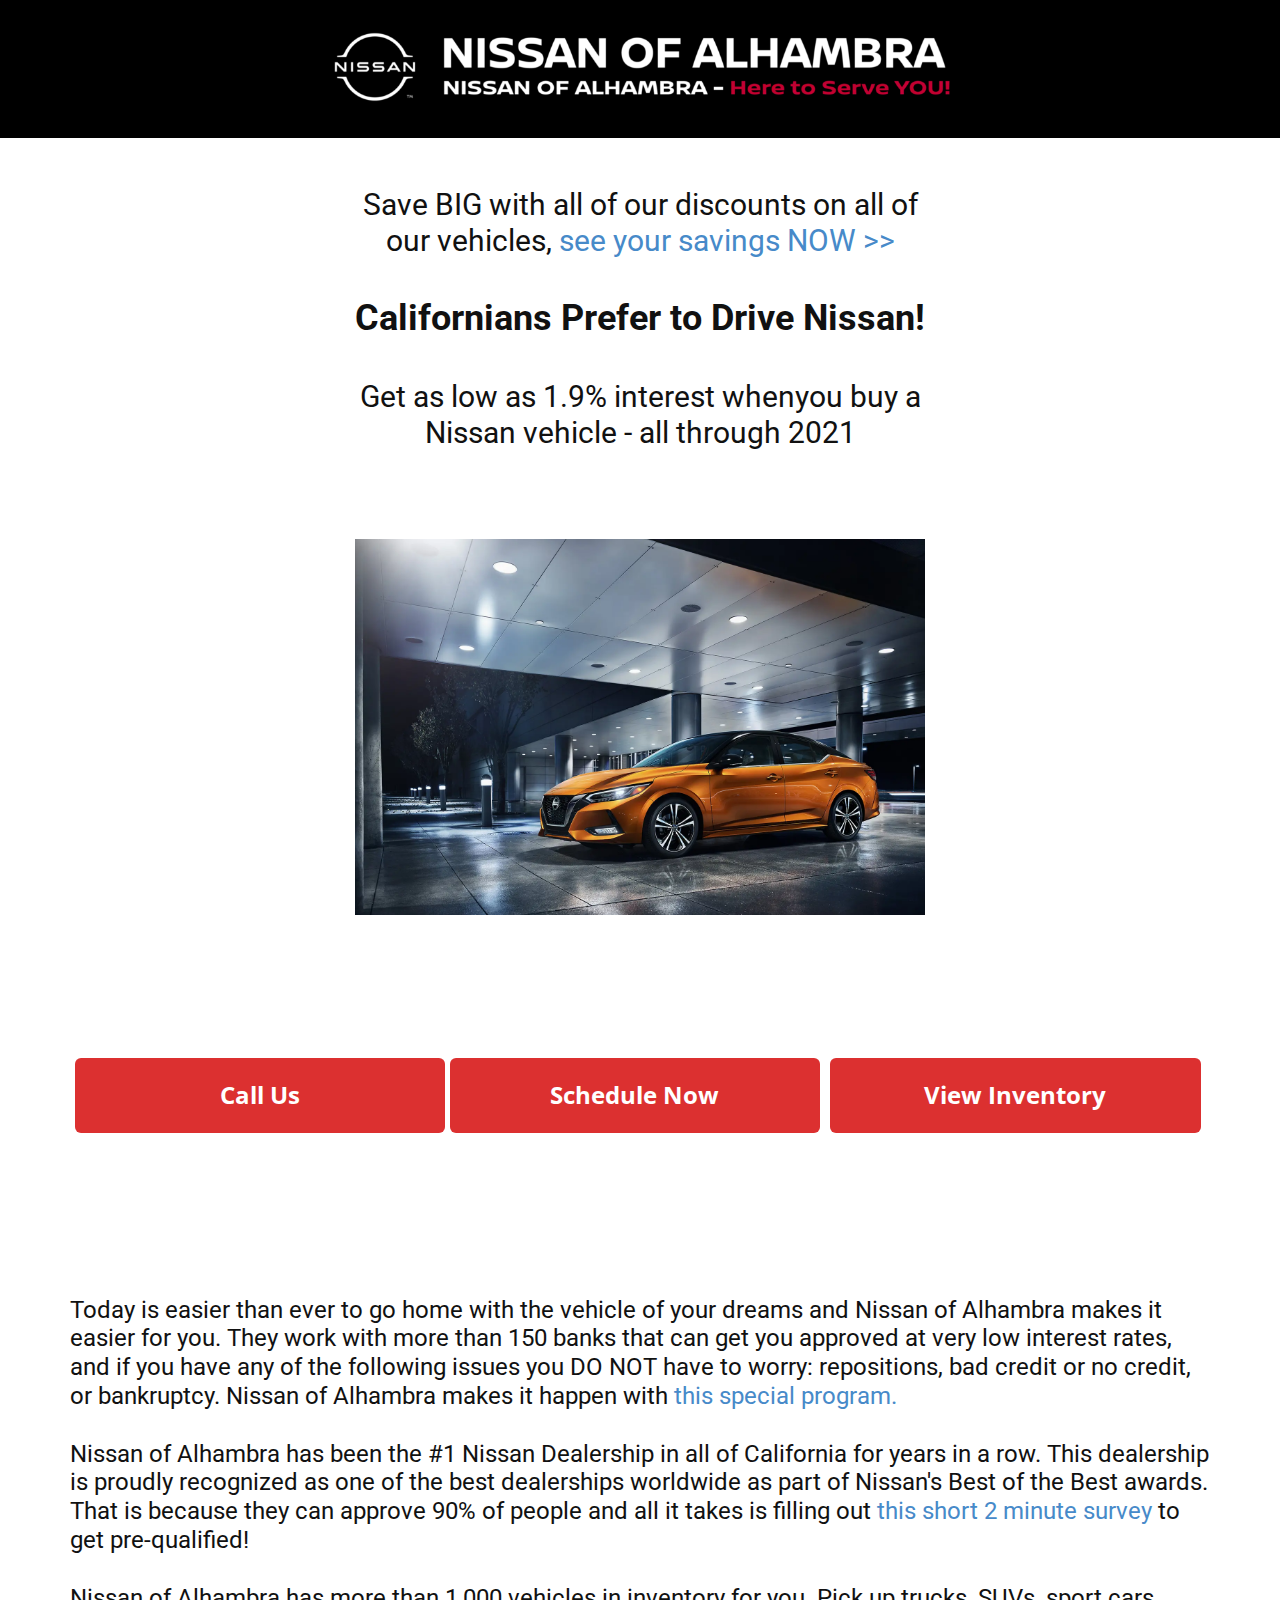
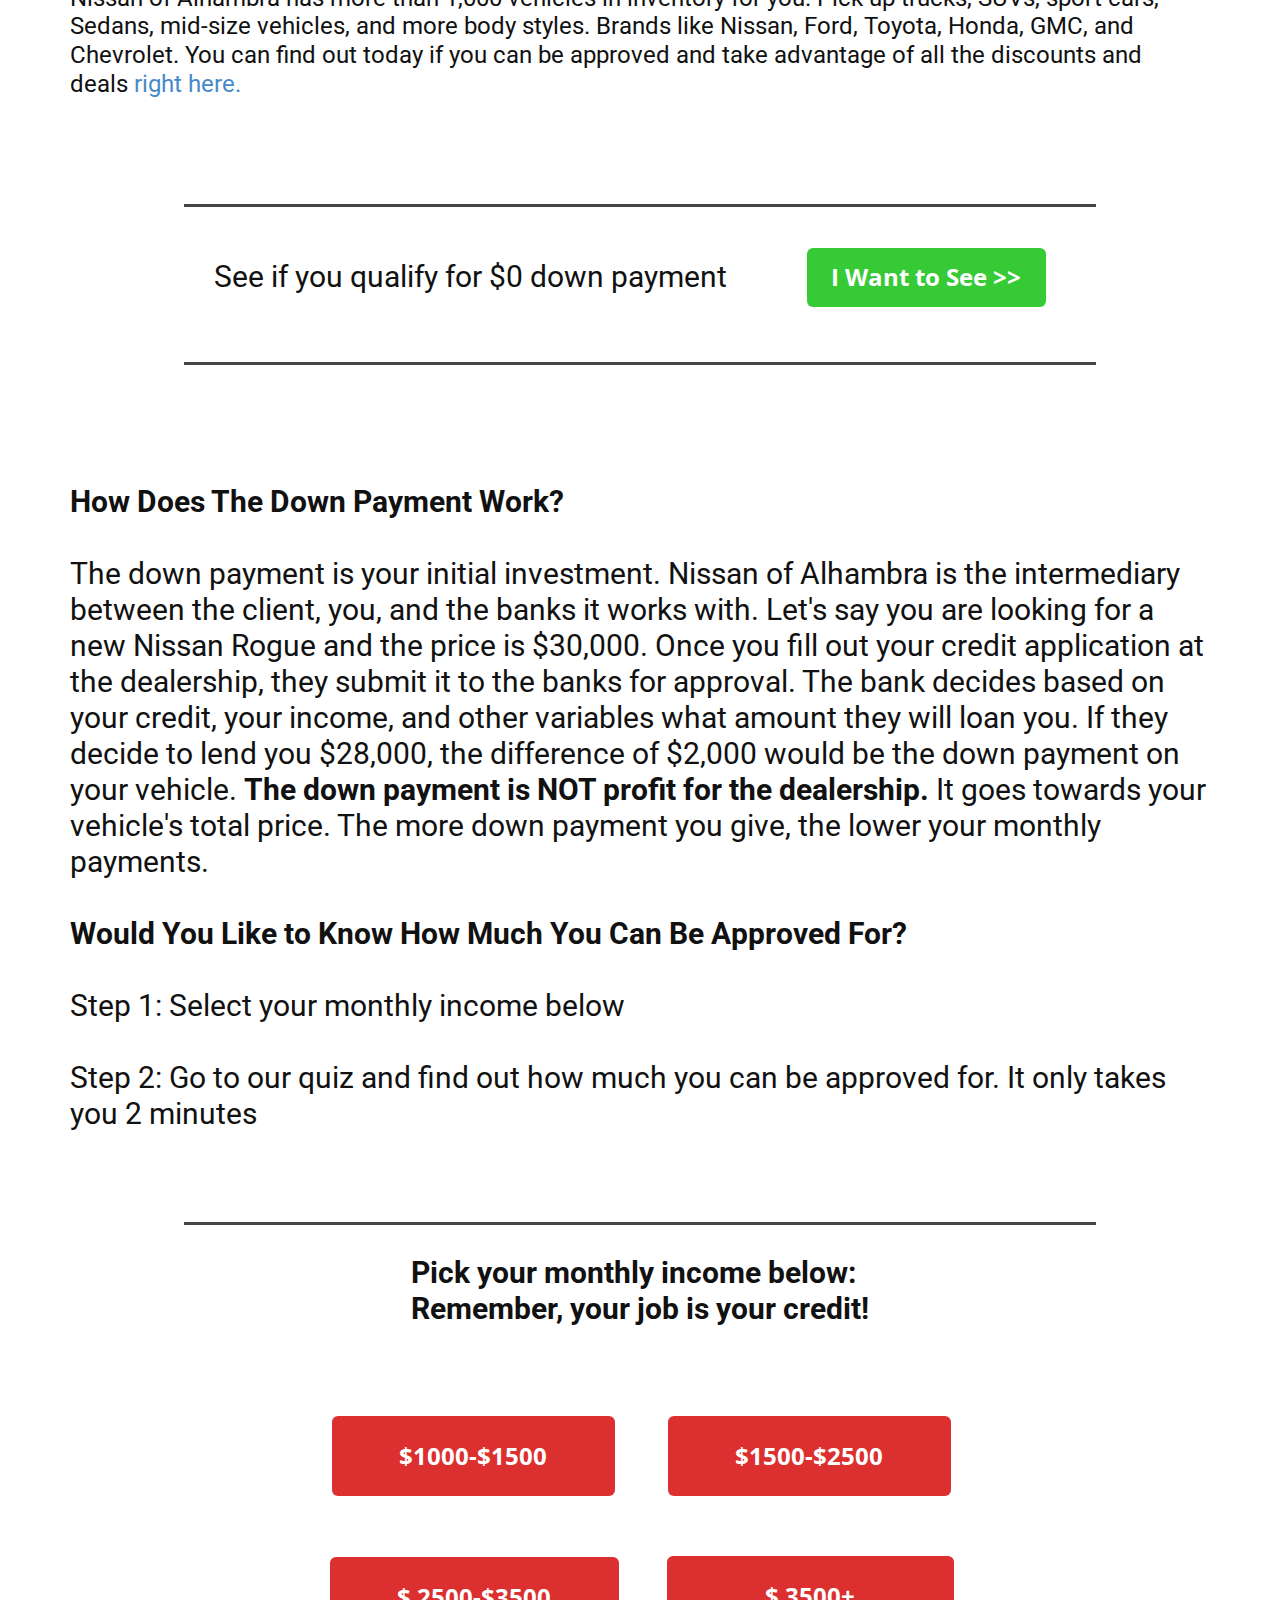
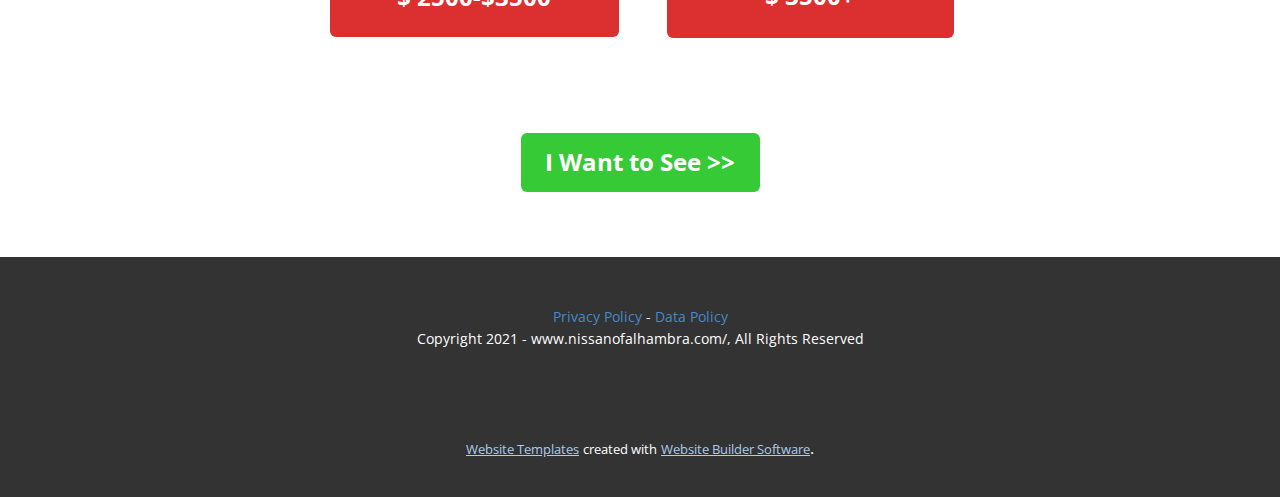
==== commit 0b7e395d: "Add files via upload" ====
--- a/index.html
+++ b/index.html
@@ -32,7 +32,7 @@
     <meta property="og:title" content="Nissan of Alhambra">
     <meta property="og:type" content="website">
   </head>
-  <body data-home-page="Nissan-of-Alhambra.html" data-home-page-title="Nissan of Alhambra" class="u-body"><header class="u-black u-clearfix u-header u-header" id="sec-17c5"><div class="u-clearfix u-sheet u-sheet-1">
+  <body data-home-page="Nissan-of-Alhambra.html" data-home-page-title="Nissan of Alhambra" class="u-body"><header class="u-black u-clearfix u-header u-header" id="sec-17c5"><div class="u-clearfix u-sheet u-valign-middle-sm u-valign-middle-xs u-sheet-1">
         <a href="https://nicepage.com" class="u-align-center u-image u-logo u-image-1" data-image-width="1024" data-image-height="134">
           <img src="images/NissanofAlhambra_White-1024x134.png" class="u-logo-image u-logo-image-1">
         </a>
@@ -56,7 +56,7 @@
           <div class="u-layout">
             <div class="u-layout-row">
               <div class="u-container-style u-layout-cell u-size-20 u-layout-cell-1">
-                <div class="u-container-layout u-valign-middle u-container-layout-1">
+                <div class="u-container-layout u-valign-middle-lg u-valign-middle-md u-valign-middle-xl u-valign-middle-xs u-valign-top-sm u-container-layout-1">
                   <a href="tel:(626) 240-5062" class="u-align-center u-border-none u-btn u-btn-round u-button-style u-custom-color-4 u-hover-custom-color-3 u-radius-6 u-btn-1">Call Us</a>
                 </div>
               </div>
@@ -66,7 +66,7 @@
                 </div>
               </div>
               <div class="u-container-style u-layout-cell u-size-20 u-layout-cell-3">
-                <div class="u-container-layout u-valign-middle u-container-layout-3">
+                <div class="u-container-layout u-valign-middle-lg u-valign-middle-md u-valign-middle-xl u-valign-top-sm u-valign-top-xs u-container-layout-3">
                   <a href="https://www.nissanofalhambra.com/inventory/new-specials/" class="u-align-center u-border-none u-btn u-btn-round u-button-style u-custom-color-4 u-hover-custom-color-3 u-radius-6 u-btn-3">View Inventory</a>
                 </div>
               </div>
@@ -76,7 +76,7 @@
       </div>
     </section>
     <section class="u-clearfix u-section-4" id="sec-b093">
-      <div class="u-clearfix u-sheet u-valign-middle u-sheet-1">
+      <div class="u-clearfix u-sheet u-valign-middle-lg u-valign-middle-xl u-sheet-1">
         <h4 class="u-text u-text-1"> Today is easier than ever to go home with the vehicle of your dreams and Nissan of Alhambra makes it easier for you. They work with more than 150 banks that can get you approved at very low interest rates, and if you have any of the following issues you DO NOT have to worry: repositions, bad credit or no credit, or bankruptcy. Nissan of Alhambra makes it happen with&nbsp;<a href="https://www.nissanofalhambra.com/get-pre-approved/" rel="noopener noreferrer" class="link--external u-active-none u-border-none u-btn u-button-style u-hover-none u-none u-text-palette-1-base u-btn-1">this special program.</a>
           <br>
           <br> Nissan of Alhambra has been the #1 Nissan Dealership in all of California for years in a row. This dealership is proudly recognized as one of the best dealerships worldwide as part of Nissan's Best of the Best awards. That is because they can approve 90% of people and all it takes is filling out&nbsp;<a href="https://msgsndr.com/widget/survey/gq2xV0ipXV7Ov2pVZu5q" rel="noopener noreferrer" class="link--external u-active-none u-border-none u-btn u-button-style u-hover-none u-none u-text-palette-1-base u-btn-2">this short 2 minute survey</a>&nbsp;to get pre-qualified!<br>
@@ -119,13 +119,13 @@
               <div class="u-size-30">
                 <div class="u-layout-row">
                   <div class="u-container-style u-layout-cell u-size-30 u-layout-cell-1">
-                    <div class="u-container-layout u-valign-middle u-container-layout-1">
+                    <div class="u-container-layout u-valign-middle-lg u-valign-middle-md u-valign-middle-sm u-valign-middle-xl u-valign-top-xs u-container-layout-1">
                       <a href="https://nicepage.com/k/awards-website-templates" class="u-align-center u-border-none u-btn u-btn-round u-button-style u-custom-color-4 u-hover-custom-color-3 u-radius-6 u-btn-1">$<span style="font-size: 1.5rem;"></span>1000-$1500
                       </a>
                     </div>
                   </div>
                   <div class="u-align-left u-container-style u-layout-cell u-size-30 u-layout-cell-2">
-                    <div class="u-container-layout u-valign-middle u-container-layout-2">
+                    <div class="u-container-layout u-valign-middle-lg u-valign-middle-md u-valign-middle-xl u-valign-top-sm u-valign-top-xs u-container-layout-2">
                       <a href="https://nicepage.com/k/awards-website-templates" class="u-align-center u-border-none u-btn u-btn-round u-button-style u-custom-color-4 u-hover-custom-color-3 u-radius-6 u-btn-2">$<span style="font-size: 1.5rem;"></span>1500-$2500
                       </a>
                     </div>
@@ -135,13 +135,13 @@
               <div class="u-size-30">
                 <div class="u-layout-row">
                   <div class="u-align-left u-container-style u-layout-cell u-size-30 u-layout-cell-3">
-                    <div class="u-container-layout u-valign-middle u-container-layout-3">
+                    <div class="u-container-layout u-valign-middle-lg u-valign-middle-md u-valign-middle-sm u-valign-middle-xl u-valign-top-xs u-container-layout-3">
                       <a href="https://nicepage.com/k/awards-website-templates" class="u-align-center u-border-none u-btn u-btn-round u-button-style u-custom-color-4 u-hover-custom-color-3 u-radius-6 u-btn-3">$<span style="font-size: 1.5rem;"> 25</span>00-$3500
                       </a>
                     </div>
                   </div>
                   <div class="u-align-left u-container-style u-layout-cell u-size-30 u-layout-cell-4">
-                    <div class="u-container-layout u-valign-middle u-container-layout-4">
+                    <div class="u-container-layout u-valign-middle-lg u-valign-middle-md u-valign-middle-xl u-valign-top-sm u-valign-top-xs u-container-layout-4">
                       <a href="https://nicepage.com/k/awards-website-templates" class="u-align-center u-border-none u-btn u-btn-round u-button-style u-custom-color-4 u-hover-custom-color-3 u-radius-6 u-btn-4">$<span style="font-size: 1.5rem;"> 35</span>00+
                       </a>
                     </div>
@@ -160,7 +160,7 @@
     <footer class="u-align-center u-clearfix u-footer u-grey-80 u-footer" id="sec-2cbc"><div class="u-clearfix u-sheet u-valign-middle u-sheet-1">
         <p class="u-small-text u-text u-text-variant u-text-1">
           <a href="https://www.downeynissan.com/privacy-policy/" rel="noopener noreferrer" class="link--external u-active-none u-border-none u-btn u-button-style u-hover-none u-none u-text-palette-1-base u-btn-1">Privacy Policy</a>&nbsp;-&nbsp;<a href="https://www.downeynissan.com/privacy-policy/" rel="noopener noreferrer" class="link--external u-active-none u-border-none u-btn u-button-style u-hover-none u-none u-text-palette-1-base u-btn-2">Data Policy</a>
-          <br>Copyright 2021 - www.californialovesnissan.com, All Rights Reserved
+          <br>Copyright 2021 - ​www.nissanofalhambra.com/, All Rights Reserved
         </p>
       </div></footer>
     <section class="u-backlink u-clearfix u-grey-80">
--- a/nicepage.css
+++ b/nicepage.css
@@ -34770,8 +34770,29 @@
 }
 
 
-
-
+@media (max-width: 767px) {
+  .u-header .u-sheet-1 {
+    min-height: 114px;
+  }
+
+  .u-header .u-image-1 {
+    width: 560px;
+    height: 72px;
+    margin: 21px -10px;
+  }
+}
+@media (max-width: 575px) {
+  .u-header .u-sheet-1 {
+    min-height: 113px;
+  }
+
+  .u-header .u-image-1 {
+    width: 358px;
+    height: 45px;
+    margin-left: -9px;
+    margin-right: -9px;
+  }
+}
 .u-footer {
   background-image: none;
 }
--- a/Nissan-of-Alhambra.css
+++ b/Nissan-of-Alhambra.css
@@ -141,61 +141,182 @@
 
 @media (max-width: 1199px) {
   .u-section-3 .u-sheet-1 {
-    min-height: 502px;
+    min-height: 135px;
+  }
+
+  .u-section-3 .u-layout-wrap-1 {
+    margin-top: 1px;
+    margin-bottom: 1px;
   }
 
   .u-section-3 .u-layout-cell-1 {
-    min-height: 132px;
+    min-height: 134px;
+  }
+
+  .u-section-3 .u-container-layout-1 {
+    padding-top: 18px;
+    padding-bottom: 18px;
+  }
+
+  .u-section-3 .u-btn-1 {
+    margin-left: 26px;
+    padding-left: 85px;
+    padding-right: 85px;
   }
 
   .u-section-3 .u-layout-cell-2 {
-    min-height: 132px;
+    min-height: 134px;
+  }
+
+  .u-section-3 .u-btn-2 {
+    margin-left: 31px;
+    padding-right: 41px;
+    padding-left: 40px;
   }
 
   .u-section-3 .u-layout-cell-3 {
-    min-height: 132px;
+    min-height: 134px;
+  }
+
+  .u-section-3 .u-btn-3 {
+    margin-left: 32px;
+    padding-right: 35px;
+    padding-left: 34px;
   }
 }
 
 @media (max-width: 991px) {
   .u-section-3 .u-sheet-1 {
-    min-height: 515px;
+    min-height: 138px;
+  }
+
+  .u-section-3 .u-layout-wrap-1 {
+    margin-top: 2px;
+    margin-bottom: 2px;
   }
 
   .u-section-3 .u-layout-cell-1 {
     min-height: 100px;
   }
 
+  .u-section-3 .u-btn-1 {
+    margin-left: 0;
+    padding-left: 65px;
+    padding-right: 65px;
+  }
+
   .u-section-3 .u-layout-cell-2 {
     min-height: 100px;
   }
 
+  .u-section-3 .u-btn-2 {
+    margin-left: 0;
+    padding-left: 20px;
+    padding-right: 20px;
+  }
+
   .u-section-3 .u-layout-cell-3 {
     min-height: 100px;
   }
+
+  .u-section-3 .u-btn-3 {
+    margin-left: 0;
+    padding-right: 15px;
+    padding-left: 14px;
+  }
 }
 
 @media (max-width: 767px) {
   .u-section-3 .u-sheet-1 {
-    min-height: 666px;
+    min-height: 382px;
+  }
+
+  .u-section-3 .u-layout-wrap-1 {
+    margin-top: 1px;
+    margin-bottom: 1px;
+  }
+
+  .u-section-3 .u-layout-cell-1 {
+    min-height: 111px;
   }
 
   .u-section-3 .u-container-layout-1 {
     padding-right: 10px;
   }
 
+  .u-section-3 .u-btn-1 {
+    margin-left: 130px;
+    padding-left: 95px;
+    padding-right: 95px;
+  }
+
+  .u-section-3 .u-layout-cell-2 {
+    min-height: 134px;
+  }
+
   .u-section-3 .u-container-layout-2 {
+    padding-top: 18px;
     padding-right: 10px;
+    padding-bottom: 18px;
+  }
+
+  .u-section-3 .u-btn-2 {
+    margin-left: 135px;
+    padding-left: 50px;
+    padding-right: 50px;
+  }
+
+  .u-section-3 .u-layout-cell-3 {
+    min-height: 135px;
   }
 
   .u-section-3 .u-container-layout-3 {
     padding-right: 10px;
   }
+
+  .u-section-3 .u-btn-3 {
+    margin-right: 124px;
+    margin-left: auto;
+    padding-right: 45px;
+    padding-left: 44px;
+  }
 }
 
 @media (max-width: 575px) {
   .u-section-3 .u-sheet-1 {
-    min-height: 610px;
+    min-height: 394px;
+  }
+
+  .u-section-3 .u-layout-cell-1 {
+    min-height: 124px;
+  }
+
+  .u-section-3 .u-container-layout-1 {
+    padding: 15px 0;
+  }
+
+  .u-section-3 .u-btn-1 {
+    margin-left: auto;
+  }
+
+  .u-section-3 .u-container-layout-2 {
+    padding-right: 0;
+  }
+
+  .u-section-3 .u-btn-2 {
+    margin-left: auto;
+  }
+
+  .u-section-3 .u-layout-cell-3 {
+    min-height: 134px;
+  }
+
+  .u-section-3 .u-container-layout-3 {
+    padding-right: 0;
+  }
+
+  .u-section-3 .u-btn-3 {
+    margin-right: auto;
   }
 }.u-section-4 .u-sheet-1 {
   min-height: 500px;
@@ -218,6 +339,16 @@
 .u-section-4 .u-btn-3 {
   background-image: none;
   padding: 0;
+}
+
+@media (max-width: 991px) {
+  .u-section-4 .u-sheet-1 {
+    min-height: 656px;
+  }
+
+  .u-section-4 .u-text-1 {
+    margin-top: 20px;
+  }
 }.u-section-5 .u-sheet-1 {
   min-height: 305px;
 }
@@ -457,23 +588,43 @@
     padding-right: 10px;
   }
 
+  .u-section-7 .u-layout-cell-2 {
+    min-height: 140px;
+  }
+
   .u-section-7 .u-container-layout-2 {
     padding-left: 10px;
     padding-right: 10px;
   }
 
+  .u-section-7 .u-btn-2 {
+    margin-right: auto;
+  }
+
   .u-section-7 .u-container-layout-3 {
     padding-left: 10px;
     padding-right: 10px;
   }
 
+  .u-section-7 .u-layout-cell-4 {
+    min-height: 141px;
+  }
+
   .u-section-7 .u-container-layout-4 {
     padding-left: 10px;
     padding-right: 10px;
   }
+
+  .u-section-7 .u-btn-4 {
+    margin-right: auto;
+  }
 }
 
 @media (max-width: 575px) {
+  .u-section-7 .u-sheet-1 {
+    min-height: 988px;
+  }
+
   .u-section-7 .u-line-1 {
     width: 340px;
   }
@@ -481,4 +632,24 @@
   .u-section-7 .u-layout-wrap-1 {
     width: 340px;
   }
+
+  .u-section-7 .u-layout-cell-1 {
+    min-height: 141px;
+  }
+
+  .u-section-7 .u-layout-cell-2 {
+    min-height: 141px;
+  }
+
+  .u-section-7 .u-layout-cell-3 {
+    min-height: 141px;
+  }
+
+  .u-section-7 .u-layout-cell-4 {
+    min-height: 142px;
+  }
+
+  .u-section-7 .u-btn-5 {
+    margin-top: 50px;
+  }
 }background-color: #000;